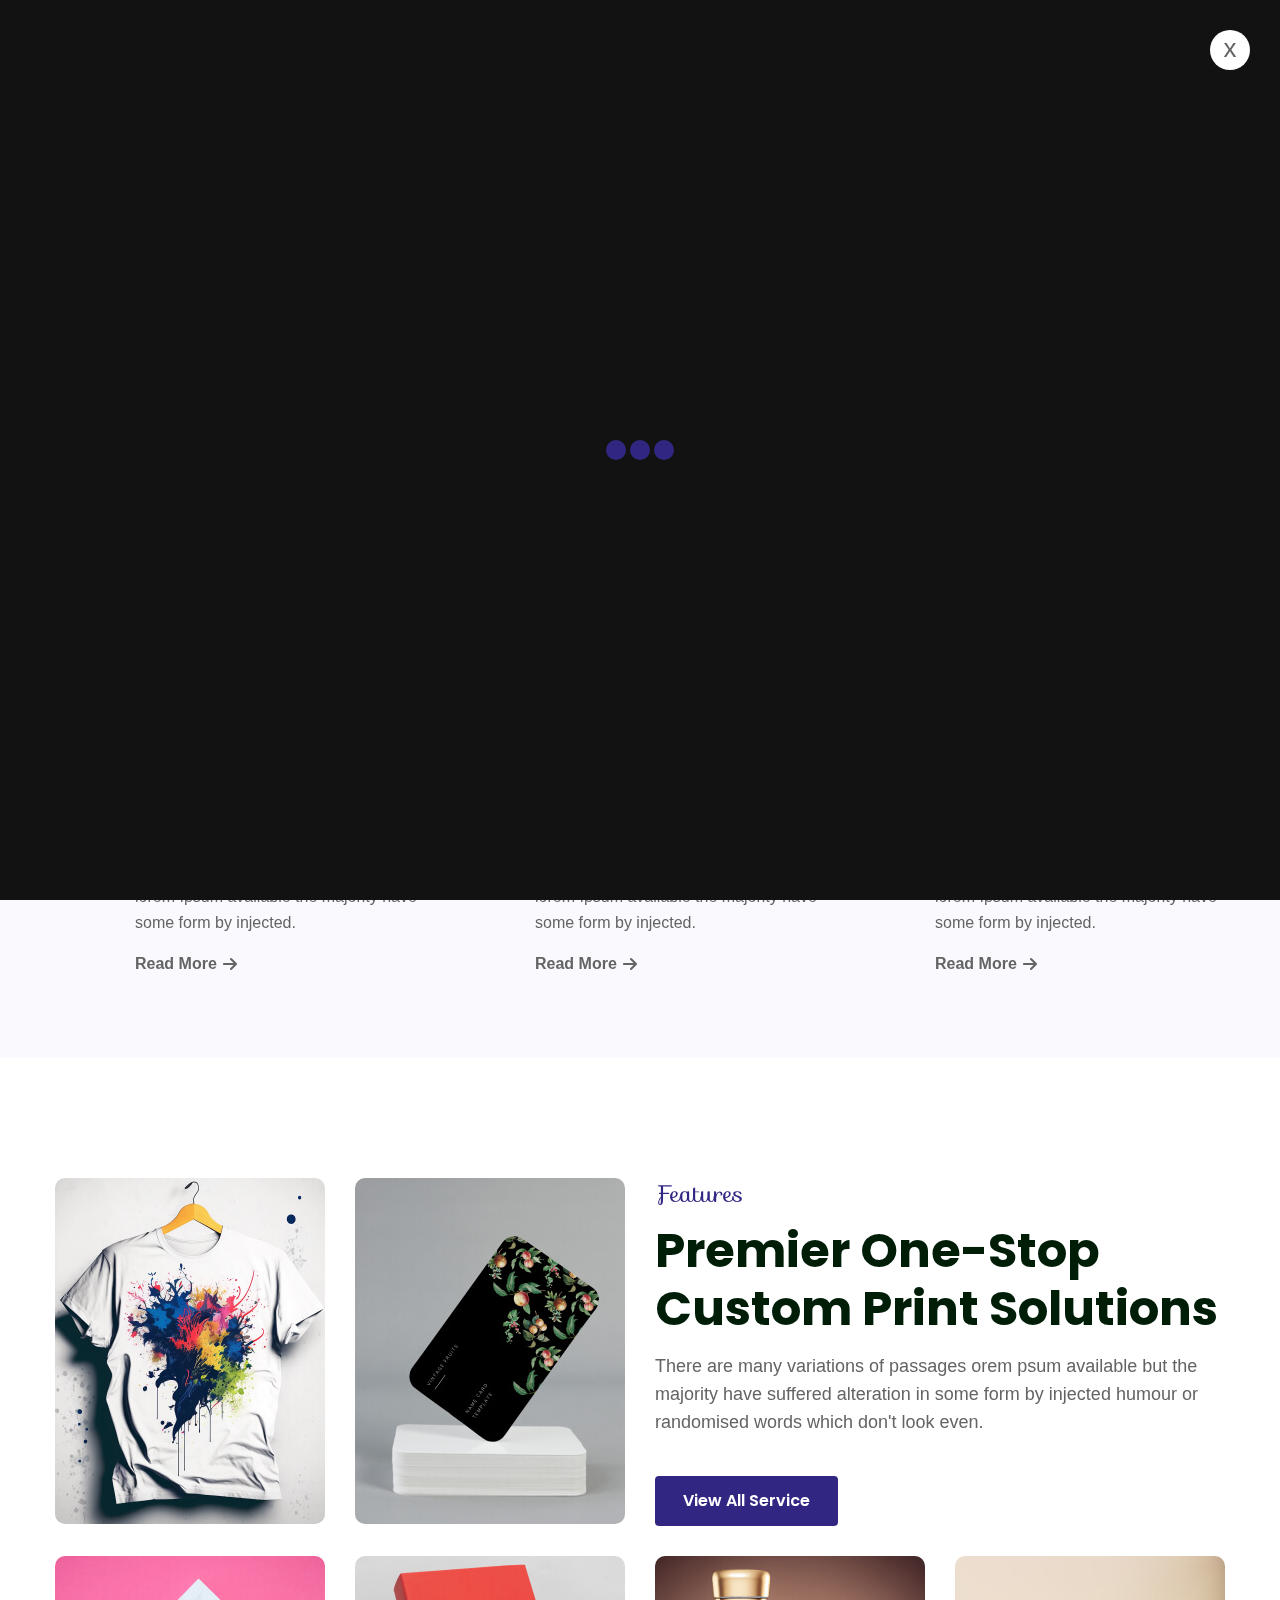
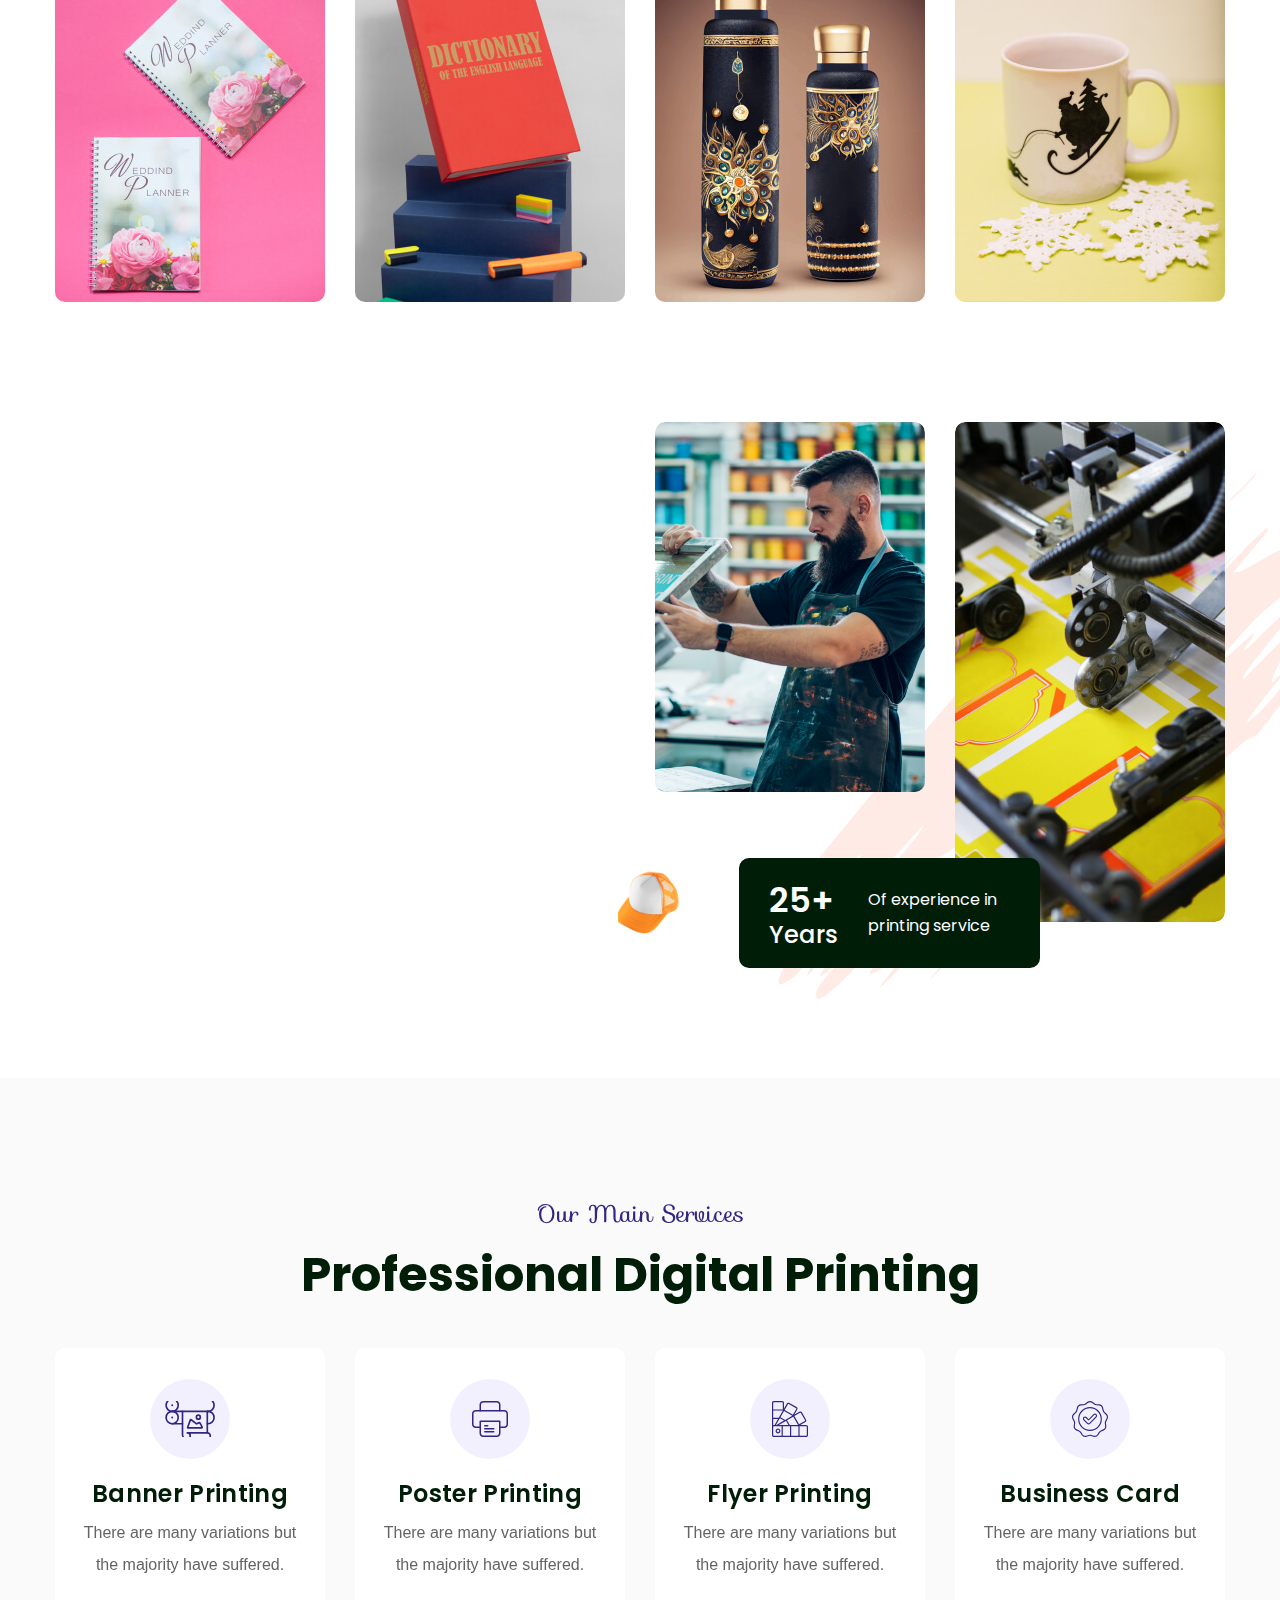
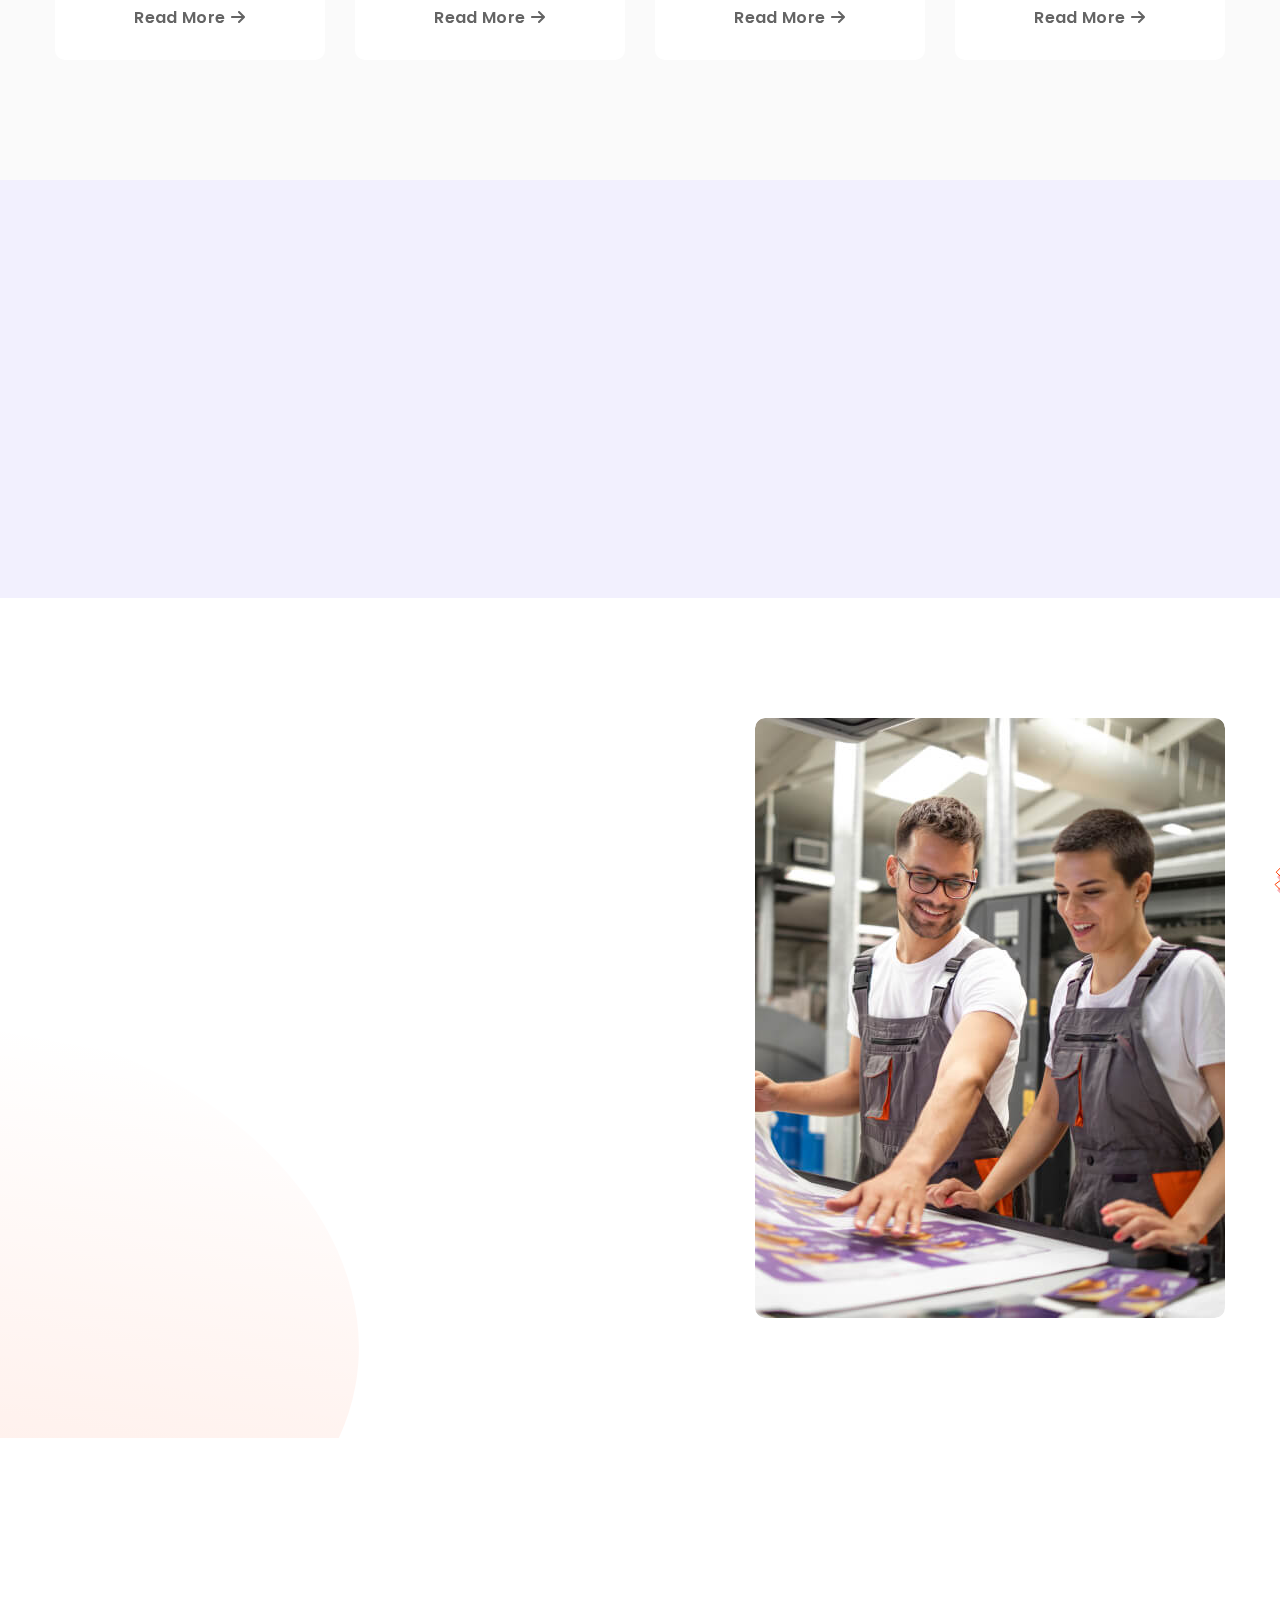
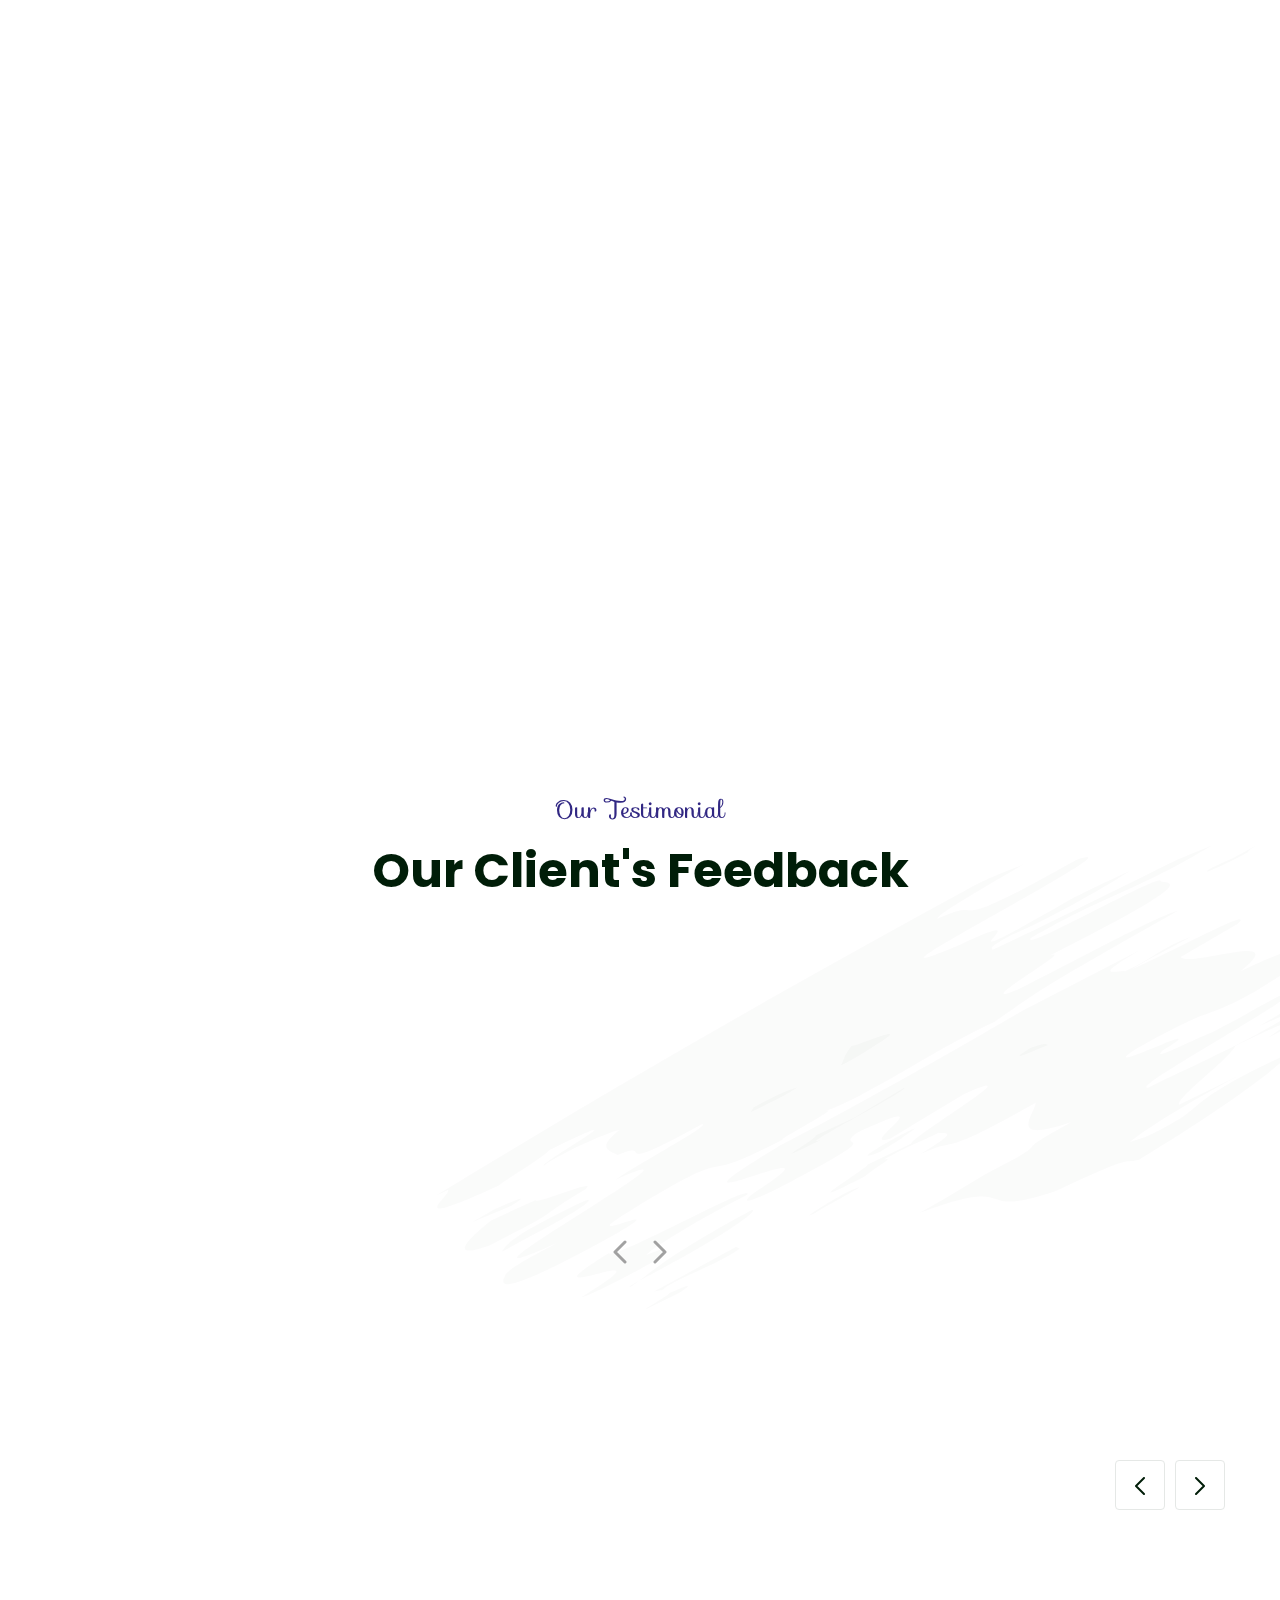
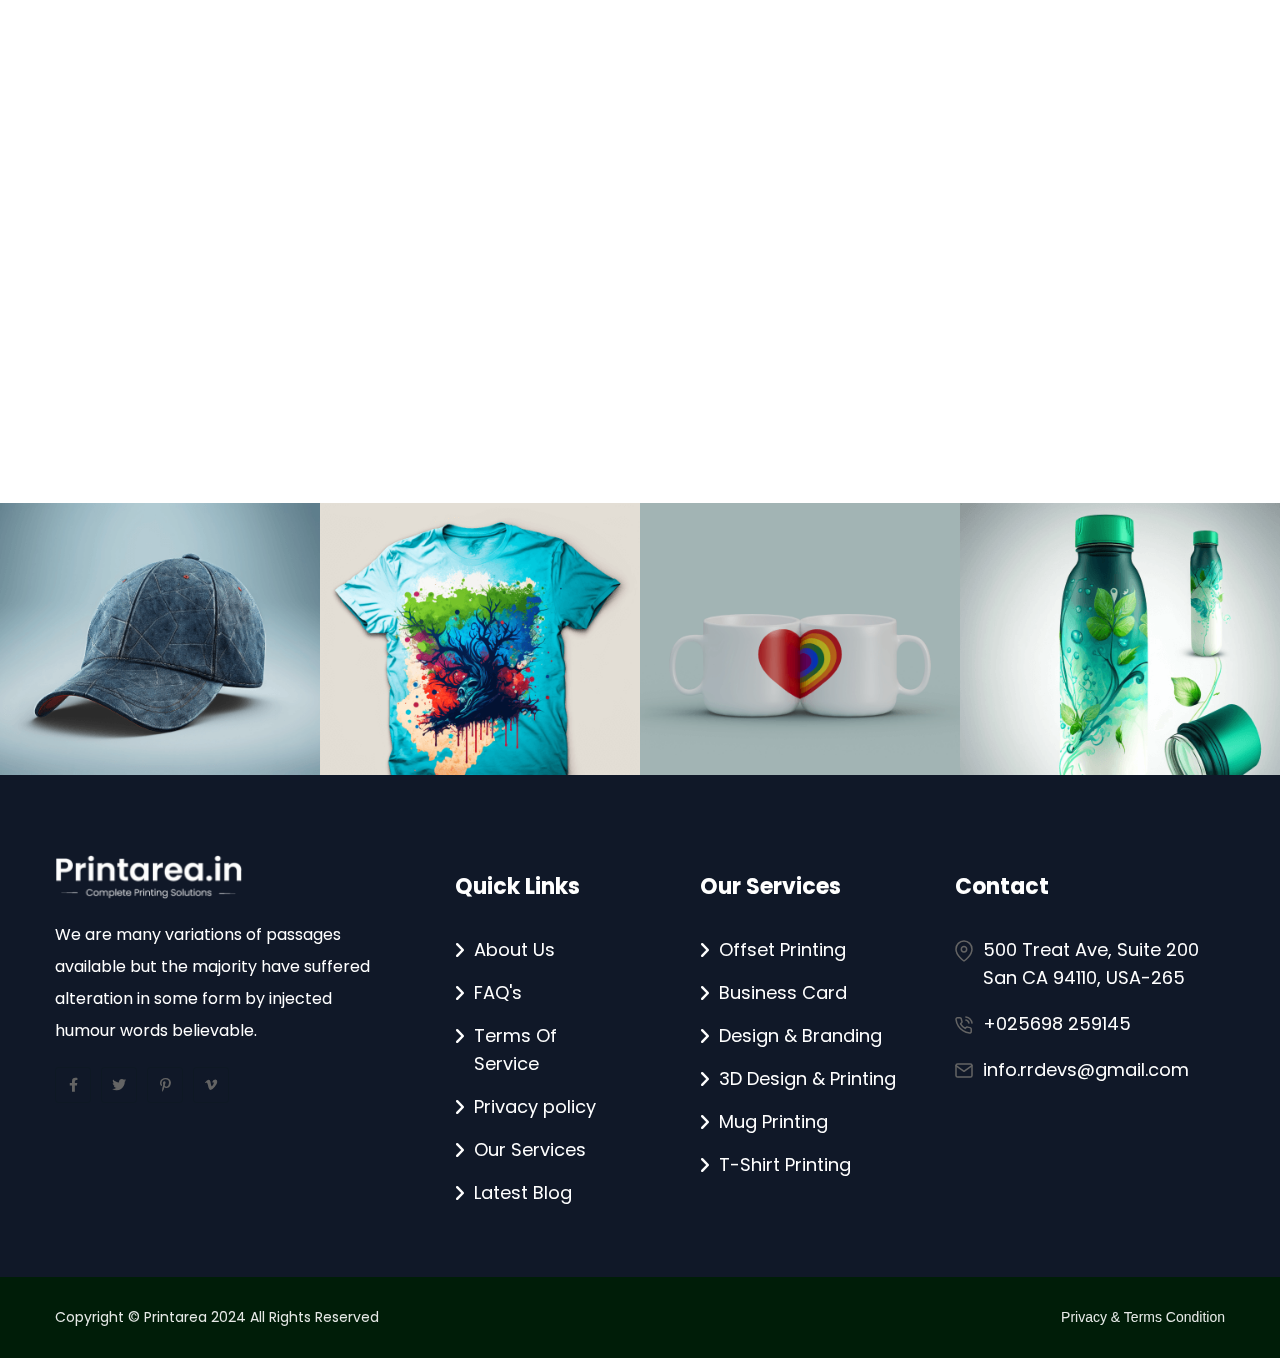
==== index.html @ 968073f1 "febbfe" ====
<!doctype html>
<html class="no-js" lang="zxx">


<!-- Mirrored from html.rrdevs.net/printfix/index.html by HTTrack Website Copier/3.x [XR&CO'2014], Wed, 19 Jun 2024 16:51:49 GMT -->
<head>
    <meta charset="utf-8">
    <meta http-equiv="x-ua-compatible" content="ie=edge">
    <title>Printarea - Printing Services </title>
    <meta name="description" content="Printarea">
    <meta name="author" content="soukhinkhan">
    <meta name="viewport" content="width=device-width, initial-scale=1">
    <!-- Place favicon.ico in the root directory -->
    <link rel="shortcut icon" type="image/x-icon" href="assets/imgs/logo/favicon.svg">
    <link rel="preconnect" href="https://fonts.googleapis.com/">
    <link rel="preconnect" href="https://fonts.gstatic.com/" crossorigin>
    <link href="https://fonts.googleapis.com/css2?family=Sofia&amp;display=swap" rel="stylesheet">
    <!-- CSS here -->
    <link rel="stylesheet" href="assets/css/vendor/bootstrap.min.css">
    <link rel="stylesheet" href="assets/css/vendor/animate.min.css">
     <link rel="stylesheet" href="assets/css/plugins/swiper.min.css">
    <link rel="stylesheet" href="assets/css/vendor/magnific-popup.css">
    <link rel="stylesheet" href="assets/css/vendor/fontawesome-pro.css"> 
    <link rel="stylesheet" href="assets/css/vendor/spacing.css">
    <link rel="stylesheet" href="assets/css/vendor/custom-font.css">
    <link rel="stylesheet" href="assets/css/main.css">
</head>

<body>

<!--[if lte IE 9]>
<p class="browserupgrade">You are using an <strong>outdated</strong> browser. Please <a href="https://browsehappy.com/">upgrade your browser</a> to improve your experience and security.</p>
<![endif]-->

<!-- preloader start -->
<div id="preloader">
    <div class="preloader-close">x</div>
    <div class="sk-three-bounce">
        <div class="sk-child sk-bounce1"></div>
        <div class="sk-child sk-bounce2"></div>
        <div class="sk-child sk-bounce3"></div>
    </div>
</div>
<!-- preloader start -->

<!-- Backtotop start -->
<div class="backtotop-wrap cursor-pointer">
    <svg class="backtotop-circle svg-content" width="100%" height="100%" viewBox="-1 -1 102 102">
        <path d="M50,1 a49,49 0 0,1 0,98 a49,49 0 0,1 0,-98" />
    </svg>
</div>
<!-- Backtotop end -->

<!-- Offcanvas area start -->
<div class="fix">
    <div class="offcanvas__area">
        <div class="offcanvas__wrapper">
            <div class="offcanvas__content">
                <div class="offcanvas__top d-flex justify-content-between align-items-center">
                    <div class="offcanvas__logo">
                        <a href="index.html">
                            <img src="assets/imgs/brands/whitelogo.png" alt="logo not found">
                        </a>
                    </div>
                    <div class="offcanvas__close">
                        <button class="offcanvas-close-icon animation--flip">
                                <span class="offcanvas-m-lines">
                              <span class="offcanvas-m-line line--1"></span><span class="offcanvas-m-line line--2"></span><span class="offcanvas-m-line line--3"></span>
                                </span>
                        </button>
                    </div>
                </div>
                <div class="mobile-menu fix"></div>
                <div class="offcanvas__social">
                    <h3 class="offcanvas__title mb-20">Subscribe & Follow</h3>
                    <ul>
                        <li><a href="https://www.facebook.com/"><i class="fab fa-facebook-f"></i></a></li>
                        <li><a href="https://twitter.com/"><i class="fab fa-twitter"></i></a></li>
                        <li><a href="https://youtube.com/"><i class="fab fa-youtube"></i></a></li>
                        <li><a href="https://linkedin.com/"><i class="fab fa-linkedin"></i></a></li>
                    </ul>
                </div>
                <div class="offcanvas__btn d-sm-none">
                    <div class="header__btn-wrap">
                        <a class="rr-btn btn-hover-white" href="shop.html">Purchase Now<span><i class="fa-regular fa-angle-right"></i></span></a>
                    </div>
                </div>
            </div>
        </div>
    </div>
</div>
<div class="offcanvas__overlay"></div>
<div class="offcanvas__overlay-white"></div>
<!-- Offcanvas area start -->

<!-- Header area start -->
<header>
    <div id="header-sticky" class="header__area header-1">
        <div class="container">
            <div class="mega__menu-wrapper p-relative">
                <div class="header__main">
                    <div class="header__left">
                        <div class="header__logo">
                            <a href="index.html">
                                <div class="logo">
                                    <img src="assets/imgs/brands/main-logo-pr.png" alt="logo not found">
                                </div>
                            </a>
                        </div>
                    </div>
                    <div class="header__middle">
                        <div class="mean__menu-wrapper d-none d-lg-block">
                            <div class="main-menu">
                                <nav id="mobile-menu">
                                    <ul>
                                        <li class=" has-mega-menu active">
                                            <a href="index.html">Home</a>
                                           
                                        </li>
                                        <li>
                                            <a href="about-us.html">About Us</a>
                                        </li>
                                        <li class="">
                                            <a href="service.html">Our Services</a>
                                           
                                        </li>
                                       
                                       
                                        <li>
                                            <a href="contact.html">Contact</a>
                                        </li>
                                    </ul>
                                </nav>
                            </div>
                        </div>
                    </div>
                    <div class="header__right">
                        <div class="header__action d-flex align-items-center">
                            <div class="header__btn-wrap d-none d-sm-inline-flex">
                                <a href="shop.html" class="rr-btn">Make An Order</a>
                            </div>
                            <div class="header__hamburger ml-20 d-lg-none">
                                <div class="sidebar__toggle">
                                    <button class="bar-icon">
                                        <span></span>
                                        <span></span>
                                        <span></span>
                                    </button>
                                </div>
                            </div>
                        </div>
                    </div>
                </div>
            </div>
        </div>
    </div>
</header>

<div id="popup-search-box">
    <div class="box-inner-wrap d-flex align-items-center">
        <form id="form" action="#" method="get" role="search">
            <input id="popup-search" type="text" name="s" placeholder="Type keywords here...">
        </form>
        <div class="search-close"><i class="fa-sharp fa-regular fa-xmark"></i></div>
    </div>
</div>
<!-- Header area end -->

<!-- Body main wrapper start -->
<main>

    <!-- Banner area start -->
    <section class="banner-home overflow-hidden banner-home-bg p-relative">
        <div class="banner-home__middel-shape"></div>
        <div class="container p-relative z-index-1">
            <div class="banner-all-shape-wrapper">
                <div class="banner-home__small-red">
                    <img data-parallax='{"y": -160, "smoothness": 15}' src="assets/imgs/banner-1/small-red.svg" alt="img not found">
                </div>
                <div class="banner-home__small-parpale">
                    <img data-parallax='{"x": -160, "smoothness": 15}' src="assets/imgs/banner-1/small-parpale.svg" alt="img not found">
                </div>
                <div class="banner-home__small-blue">
                    <img data-parallax='{"x": -160, "smoothness": 15}' src="assets/imgs/banner-1/small-blue.svg" alt="img not found">
                </div>
                <div class="banner-home__blue-dot-shape">
                    <img data-parallax='{"x": -160, "smoothness": 15}' src="assets/imgs/banner-1/blue-dot.svg" alt="img not found">
                </div>
                <div class="banner-home__red-shape">
                    <img data-parallax='{"x": -160, "smoothness": 15}' src="assets/imgs/banner-1/red-dot.svg" alt="img not found">
                </div>
                <div  class="banner-home__card1-shape">
                    <img data-parallax='{"y": -160, "smoothness": 15}' src="assets/imgs/banner-1/banner-top-1-cart.png" alt="img not found">
                </div>
                <div class="banner-home__card2-shape">
                    <img data-parallax='{"x": -160, "smoothness": 15}' src="assets/imgs/banner-1/banner-bottom-2-cart.png" alt="img not found">
                </div>
                <div class="banner-home__cup-shape">
                    <img class="zooming" src="assets/imgs/banner-1/cup.png" alt="img not found">
                </div>
                <div class="banner-home__blue-shape d-none d-md-block">
                    <img data-parallax='{"y": -160, "smoothness": 15}' src="assets/imgs/banner-1/blue-shape.svg" alt="img not found">
                </div>
                <div class="banner-home__parpale-shape d-none d-md-block">
                    <img data-parallax='{"y": -160, "smoothness": 15}' src="assets/imgs/banner-1/parpale-shape.svg" alt="img not found">
                </div>
                <div class="banner-home__banner-shape-1">
                    <img class="upDown-top" src="assets/imgs/banner-1/banner-shape-1.svg" alt="img not found">
                </div>
                <div class="banner-home__banner-shape-2">
                    <img class="upDown-bottom" src="assets/imgs/banner-1/banner-shape-2.svg" alt="img not found">
                </div>
                <div class="banner-home__banner-right-shape d-none d-md-block">
                    <img class="" src="assets/imgs/banner-1/big-right-shape.png" alt="img not found">
                </div>
            </div>
            <div class="row align-items-center">
                <div class="col-md-7">
                    <div class="banner-home__content p-relative">
                        <h6 class="sub-title mb-20 mb-sm-10 mb-xs-5 wow fadeInLeft animated" data-wow-delay="1s">Welcome To Printarea</h6>
                        <h1 class="title mb-15 mb-xs-10 wow fadeInLeft animated" data-wow-delay="1.2s">Product Design & Printing</h1>
                        <div class="description mb-20 mb-sm-15 mb-xs-10 wow fadeInLeft animated" data-wow-delay="1.4s">
                            <p>There are many variations of passages orem psum available but the majority have suffered alteration in some form by injected humour or randomised words which don't look even.</p>
                        </div>
                        <div class="banner-home__btn__wrapper d-flex flex-wrap mt-40 mt-md-35 mt-sm-30 mt-xs-25">
                            <a href="service.html" class="rr-btn wow fadeInLeft animated" data-wow-delay="1.5s">Our Service</a>
                            <a href="about-us.html" class="rr-btn btn-transparent wow fadeInLeft animated" data-wow-delay="1.6s">Discover More</a>
                        </div>
                    </div>
                </div>
                <div class="col-md-5">
                    <div class="banner-home__media text-sm-center text-xs-center mt-sm-40">
                        <img class="img-fluid" src="assets/imgs/banner-1/revew/big-buttol-img.png" alt="img not found">
                    </div>
                </div>
            </div>
        </div> 
    </section>
    <!-- Banner area end -->
    
    <!-- feature area start -->
    <section class="latest-feature__area pt-80 pb-50 latest-feature-bg">
        <div class="container">
            <div class="row">
                <div class="col-xl-4 col-lg-4 col-md-6 ">
                    <div class="latest-feature__item mb-30 d-flex wow fadeInLeft animated" data-wow-delay=".8s">
                        <div class="latest-feature__item-icon">
                            <img src="assets/imgs/feature/feature-img1.svg" alt="img not fount">
                        </div>
                        <div class="latest-feature__item-content">
                            <h4>Printing Services</h4>
                            <p>There are many variations of passages lorem Ipsum available the majority have some form by injected.</p>
                            <a href="service-details.html">Read More <i class="fa-solid fa-arrow-right"></i></a>
                        </div>
                    </div>
                </div>
                <div class="col-xl-4 col-lg-4 col-md-6 ">
                    <div class="latest-feature__item mb-30 d-flex wow fadeInLeft animated" data-wow-delay="1.2s">
                        <div class="latest-feature__item-icon">
                            <img src="assets/imgs/feature/feature-img2.svg" alt="img not fount">
                        </div>
                        <div class="latest-feature__item-content">
                            <h4>Custom Desgining</h4>
                            <p>There are many variations of passages lorem Ipsum available the majority have some form by injected.</p>
                            <a href="service-details.html">Read More <i class="fa-solid fa-arrow-right"></i></a>
                        </div>
                    </div>
                </div>
                <div class="col-xl-4 col-lg-4 col-md-6 ">
                    <div class="latest-feature__item mb-30 d-flex wow fadeInLeft animated" data-wow-delay="1.6s">
                        <div class="latest-feature__item-icon call-center">
                            <img src="assets/imgs/feature/feature-img3.svg" alt="img not fount">
                        </div>
                        <div class="latest-feature__item-content">
                            <h4>Best Customer Support</h4>
                            <p>There are many variations of passages lorem Ipsum available the majority have some form by injected.</p>
                            <a href="contact.html">Read More <i class="fa-solid fa-arrow-right"></i></a>
                        </div>
                    </div>
                </div>
            </div>
        </div>
    </section>
    <!-- feature area end -->


     <!-- feature area start -->
     <section class="latest-feature2__area section-space-top">
        <div class="container">
            <div class="row mb-minus-30">
                <div class="col-xl-3 col-lg-6 col-md-6">
                    <div class="latest-feature2__media mb-30 ">
                        <div class="overlay"></div>
                        <span class="number-top">1</span>
                        <div class="overlay-heading"><a href="portfolio-details.html"><h6>T-shirt Design</h6></a></div>
                        <div><img src="assets/imgs/home-2/feature-2/feature2-img1.jpg" alt="img not found"></div>
                    </div>
                </div>
                <div class="col-xl-3 col-lg-6 col-md-6">
                    <div class="latest-feature2__media mb-30">
                        <div class="overlay"></div>
                        <span class="number-top">2</span>
                        <div class="overlay-heading"><a href="portfolio-details.html"><h6>Mobile Back Cover</h6></a></div>
                        <div><img src="assets/imgs/home-2/feature-2/feature2-img2.jpg" alt="img not found"></div>
                    </div>
                </div>
                <div class="col-xl-6 col-lg-6">
                    <div class="latest-feature2__content mb-30">
                        <h6 class="latest-feature2__content-sub-title">Features</h6>
                        <h2 class="latest-feature2__content-title">Premier One-Stop Custom Print Solutions</h2>
                        <div class="latest-feature2__content-description">
                            <p>There are many variations of passages orem psum available but the majority have suffered alteration in some form by injected humour or randomised words which don't look even.</p>
                        </div>
                        <div class="latest-feature2__content-btn">
                            <a href="service-details.html" class="rr-btn">View All Service</a>
                        </div>
                    </div>
                </div>
                <div class="col-xl-3 col-lg-6 col-md-6">
                    <div class="latest-feature2__media mb-30">
                        <div class="overlay"></div>
                        <span class="number-top">3</span>
                        <div class="overlay-heading"><a href="portfolio-details.html"><h6>Photo Album Covers Design</h6></a></div>
                        <div><img src="assets/imgs/home-2/feature-2/feature2-bottom-img1.jpg" alt="img not found"></div>
                    </div>
                </div>
                <div class="col-xl-3 col-lg-4 col-md-6">
                    <div class="latest-feature2__media mb-30">
                        <div class="overlay"></div>
                        <span class="number-top">4</span>
                        <div class="overlay-heading"><a href="portfolio-details.html"><h6>Book Design</h6></a></div>
                        <div><img src="assets/imgs/home-2/feature-2/feature2-bottom-img2.jpg" alt="img not found"></div>
                    </div>
                </div>
                <div class="col-xl-3 col-lg-4 col-md-6">
                    <div class="latest-feature2__media mb-30">
                        <div class="overlay"></div>
                        <span class="number-top">5</span>
                        <div class="overlay-heading"><a href="portfolio-details.html"><h6>Bottle Design</h6></a></div>
                        <div><img src="assets/imgs/home-2/feature-2/feature2-bottom-img3.jpg" alt="img not found"></div>
                    </div>
                </div>
                <div class="col-xl-3 col-lg-4 col-md-6">
                    <div class="latest-feature2__media mb-30">
                        <div class="overlay"></div>
                        <span class="number-top">6</span>
                        <div class="overlay-heading"><a href="portfolio-details.html"><h6>Cup Desgin</h6></a></div>
                        <div><img src="assets/imgs/home-2/feature-2/feature2-bottom-img4.jpg" alt="img not found"></div>
                    </div>
                </div>
            </div>
        </div>
    </section>
    <!-- feature area end -->


    <!--latest Choose Us start-->
    <section class="latest-Choose-us__area section-space overflow-hidden latest-Choose-bg">
        <div class="container p-relative z-index-1">
            <div class="latest-Choose-us__all-shape">
                <div class="latest-Choose-us__bg-shape">
                    <img class="upDown-bottom img-fluid" src="assets/imgs/choose-us/bg-shape.svg" alt="img not found">
                </div>
                <div class="latest-Choose-us__bag-shape">
                    <img class="zooming img-fluid" src="assets/imgs/choose-us/bag-shape.png" alt="img not found">
                </div>
                <div class="latest-Choose-us__cap-shape">
                    <img class="upDown-top img-fluid" src="assets/imgs/choose-us/cap-shape.png" alt="img not found">
                </div>
            </div>
            <div class="latest-Choose-us__media-experience-box d-flex" data-parallax='{"y": -160, "smoothness": 15}'>
                <div class="title">
                    <h3><span class="count">25</span>+</h3>
                    <h4>Years</h4>
                </div>
                <div class="description">
                    <p>Of experience in printing service</p>
                </div>
            </div>
            <div class="row">
                <div class="col-xl-6 col-lg-6 col-md-7">
                    <div class="latest-Choose-us__content mb-40">
                        <h6 class="subtitle wow fadeInLeft animated" data-wow-delay=".6s">Why Choose Us</h6>
                        <h2 class="title wow fadeInLeft animated" data-wow-delay=".8s">Why People Choose Our PrintArea?</h2>
                        <p class="wow fadeInLeft animated" data-wow-delay="1s">There are many variations of passages orem psum available but the majority have suffered alteration in some form by injected humour or randomised words which don't look even.</p>

                        <div class="latest-Choose-us__content-text d-flex">
                            <div class="latest-Choose-us__content-text-box wow fadeInLeft animated" data-wow-delay="1.2s">
                                <ul>
                                    <li><i class="fa-solid fa-circle-check"></i>Printed in full-color</li>
                                    <li><i class="fa-solid fa-circle-check"></i>Variety of paper sizes</li>
                                    <li><i class="fa-solid fa-circle-check"></i>Double-sided</li>
                                    <li><i class="fa-solid fa-circle-check"></i>Optional finishing</li>
                                    <li><i class="fa-solid fa-circle-check"></i>Professional Designs</li>
                                    <li><i class="fa-solid fa-circle-check"></i>Quality Assurance By Expertise</li>
                                </ul>
                                
                            </div>
                        </div>
                        <div class="latest-Choose-us__content-btn wow fadeInLeft animated" data-wow-delay="1.4s">
                            <a href="about-us.html" class="rr-btn">Read More</a>
                        </div>
                    </div>
                </div>
                <div class="col-xl-6 col-lg-6 col-md-5">
                    <div class="latest-Choose-us__media d-flex flex-row">
                        <div class="latest-Choose-us__media-img1">
                            <img class="img-fluid" src="assets/imgs/choose-us/chooes-us-img1.jpg" alt="image not found">
                        </div>
                        <div class="latest-Choose-us__media-img2">
                            <img src="assets/imgs/choose-us/chooes-us-img2.jpg" alt="image not found" class="img-fluid">
                        </div>
                    </div>
                </div>
            </div>
        </div>
    </section>
    <!--latest Choose Us end-->
    
   
 <!-- latest-service2__area start -->
 <section class="latest-service2__area latest-service-bg section-space">
    <div class="container">
        <div class="row">
            <div class="col-12">
                <div class="latest-service2__title-wrapper text-center mb-40">
                    <h6 class="latest-service2__title-wrapper-subtitle">Our Main Services</h6>
                    <h2 class="latest-service2__title-wrapper-title">Professional Digital Printing</h2>
                </div>
            </div>
        </div>
        <div class="row mb-minus-30">
            <div class="col-xl-3 col-lg-4 col-md-6 col-sm-6">
                <div class="latest-service2__item text-center mb-30">
                    <div class="latest-service2__item-icon mt-30">
                        <img src="assets/imgs/service/service4.svg" style="width:50px;" alt="img not found">
                    </div>
                    <div class="latest-service2__item-text">
                        <a href="service-details.html"><h4>Banner Printing</h4></a>
                        <p>There are many variations but the majority have suffered.</p>
                        <a href="service-details.html" class="readmore d-flex align-items-center justify-content-center">Read More <i class="fa-solid fa-arrow-right"></i></a>
                    </div>
                </div>
            </div>
            <div class="col-xl-3 col-lg-4 col-md-6 col-sm-6">
                <div class="latest-service2__item text-center mb-30">
                    <div class="latest-service2__item-icon-img mt-30">
                        <img src="assets/imgs/feature/feature-img1.svg" alt="img not found">
                    </div>
                    <div class="latest-service2__item-text">
                        <a href="service-details.html"><h4>Poster Printing</h4></a>
                        <p>There are many variations but the majority have suffered.</p>
                        <a href="service-details.html" class="readmore d-flex align-items-center justify-content-center">Read More <i class="fa-solid fa-arrow-right"></i></a>
                    </div>
                </div>
            </div>
            <div class="col-xl-3 col-lg-4 col-md-6 col-sm-6">
                <div class="latest-service2__item text-center mb-30">
                    <div class="latest-service2__item-icon-img mt-30">
                        <img src="assets/imgs/service/service2.svg" alt="img not found">
                    </div>
                    <div class="latest-service2__item-text">
                        <a href="service-details.html"><h4>Flyer Printing</h4></a>
                        <p>There are many variations but the majority have suffered.</p>
                        <a href="service-details.html" class="readmore d-flex align-items-center justify-content-center">Read More <i class="fa-solid fa-arrow-right"></i></a>
                    </div>
                </div>
            </div>
            <div class="col-xl-3 col-lg-4 col-md-6 col-sm-6">
                <div class="latest-service2__item text-center mb-30">
                    <div class="latest-service2__item-icon-img mt-30">
                        <img src="assets/imgs/service/service5.svg" alt="img not found">
                    </div>
                    <div class="latest-service2__item-text">
                        <a href="service-details.html"><h4>Business Card</h4></a>
                        <p>There are many variations but the majority have suffered.</p>
                        <a href="service-details.html" class="readmore d-flex align-items-center justify-content-center">Read More <i class="fa-solid fa-arrow-right"></i></a>
                    </div>
                </div>
            </div>
        </div>
    </div>
</section>
<!-- latest-service2__area end -->

    <!-- latest-counter area end -->
    <section class="latest-counter__area pt-75 pb-75 pt-xs-30 pb-xs-60   latest-counter-bg">
        <div class="container">
            <div class="row">
                <div class="col-xl-3 col-lg-3 col-md-6 col-sm-6">
                   <div class="latest-counter__counter-box wow fadeInLeft animated" data-wow-delay="1s">
                        <div class="latest-counter__content text-center">
                            <div class="latest-counter__content__counter-img mt-40">
                                <img src="assets/imgs/counter/home1-counter-up-1.svg" alt="img not found">
                            </div>
                            <h5><span class="count">270</span>+</h5>
                            <span>Happy Customers</span>
                        </div>
                   </div>
                </div>
                <div class="col-xl-3 col-lg-3 col-md-6 col-sm-6">
                    <div class="latest-counter__content text-center wow fadeInLeft animated" data-wow-delay="1.2s">
                        <div class="latest-counter__content__counter-img">
                            <img src="assets/imgs/counter/home1-counter-up-2.svg" alt="img not found">
                        </div>
                        <h5><span class="count">1320</span>+</h5>
                        <span>Project Complate</span>
                    </div>
                </div>
                <div class="col-xl-3 col-lg-3 col-md-6 col-sm-6">
                    <div class="latest-counter__content text-center wow fadeInLeft animated" data-wow-delay="1.4s">
                        <div class="latest-counter__content__counter-img man-icon">
                            <img src="assets/imgs/counter/home1-counter-up-3.svg" alt="img not found">
                        </div>
                        <h5><span class="count">180</span>+</h5>
                        <span>Experts Team</span>
                    </div>
                </div>
                <div class="col-xl-3 col-lg-3 col-md-6 col-sm-6">
                    <div class="latest-counter__content text-center wow fadeInLeft animated" data-wow-delay="1.6s">
                        <div class="latest-counter__content__counter-img ellipse-icon">
                            <img src="assets/imgs/counter/home1-counter-up-4.svg" alt="img not found">
                        </div>
                        <h5><span class="count">15</span>+</h5>
                        <span>Years Of Experience</span>
                    </div>
                </div>
            </div>
        </div>
    </section>
    <!-- latest-counter area start -->

    <!-- Faq area start -->
    <section class="question__area overflow-hidden section-space question-bg">
        <div id="primary" class="shape-wrapper">
            <div class="container p-relative">
                <div class="question__all-shape">
                    <div class="bg-shape">
                        <img class="upDown" src="assets/imgs/faq/faq-bg-shape.svg" alt="img not found">
                    </div>
                    <div class="bulet-shape">
                        <img class="upDown-top" src="assets/imgs/faq/faq-bulet_shape.svg" alt="img not found">
                    </div>
                    <div class="close-shape">
                        <img class="zooming" src="assets/imgs/faq/cross.svg" alt="img not found">
                    </div>
                </div>
                <div class="row align-items-center">
                    <div class="col-xl-7 col-lg-6 col-md-6">
                        <div class="content-area">
                            <div class="faq">
                                <div id="faq" class="accordion">
                                    <h6 class="subtitle wow fadeInLeft animated" data-wow-delay=".6s">Have Any Question</h6>
                                    <h2 class="title mb-40 wow fadeInLeft animated" data-wow-delay=".8s">Frequently Ask Question</h2>
                                    <div class="card wow fadeInLeft animated" data-wow-delay="1s">
                                        <div class="card-header">
                                            <button class="card-link" data-bs-toggle="collapse" data-bs-target="#faq-1">
                                                Appropriate For Your Specific Business
                                            </button>
                                        </div>
                                        <div id="faq-1" class="collapse" data-bs-parent="#faq">
                                            <div class="card-body">
                                                <p>The other hand we denounce with righteou indg ation and dislike men who are so beguiled and demorali ed by the of pleasure of the moment. Dislike men who are so beguiled demoraliz worlds.</p>
                                            </div>
                                        </div>
                                    </div>
                                    <div class="card wow fadeInLeft animated" data-wow-delay="1.2s">
                                        <div class="card-header">
                                            <button class="card-link" data-bs-toggle="collapse" data-bs-target="#faq-2">
                                                Design & Development Troubleshooting
                                            </button>
                                        </div>
                                        <div id="faq-2" class="collapse" data-bs-parent="#faq">
                                            <div class="card-body">
                                                <p>The other hand we denounce with righteou indg ation and dislike men who are so beguiled and demorali ed by the of pleasure of the moment. Dislike men who are so beguiled demoraliz worlds.</p>
                                            </div>
                                        </div>
                                    </div>
                                    <div class="card wow fadeInLeft animated" data-wow-delay="1.4s">
                                        <div class="card-header">
                                            <button class="card-link" data-bs-toggle="collapse" data-bs-target="#faq-3">
                                                Online Support & Action
                                            </button>
                                        </div>
                                        <div id="faq-3" class="collapse" data-bs-parent="#faq">
                                            <div class="card-body">
                                                <p>The other hand we denounce with righteou indg ation and dislike men who are so beguiled and demorali ed by the of pleasure of the moment. Dislike men who are so beguiled demoraliz worlds.</p>
                                            </div>
                                        </div>
                                    </div>
                                </div>
                            </div>
                        </div>
                    </div>
                    <div class="col-xl-5 col-lg-6 col-md-6">
                        <div class="media">
                            <img data-parallax='{"scale": 1.3, "smoothness": 15}' src="assets/imgs/faq/faq.jpg" alt="img not found">
                        </div>
                    </div>
                </div>
            </div>
        </div>
    </section>
    <!-- Faq area end -->

    

    <!-- latest-project area start -->
    <section class="project-area pt-120 overflow-hidden latest-project-bg">
        <div class="container-fluid">
            <div class="row">
                <div class="col-xl-12">
                    <div class="project__title text-center">
                        <h6 class="subtitle wow fadeInLeft animated" data-wow-delay=".6s">Our Case Study</h6>
                        <h2 class="title wow fadeInLeft animated" data-wow-delay=".8s">Create Stunning Print For Your Business</h2>
                    </div>
                </div>
            </div>
           <div class="project-row-custom">
              <div class="col-custom p-relative item1 wow fadeInLeft animated" data-wow-delay=".6s">
                 <div class="project-item p-relative " >
                    <div class="project-thumb">
                       <img src="assets/imgs/projact/projact-img1.jpg" alt="img">
                       <h3 class="project-title"><a href="portfolio-details.html">Custom Book Design</a></h3>
                    </div>
                 </div>
              </div>
              <div class="col-custom p-relative wow fadeInLeft animated" data-wow-delay=".8s">
                 <div class="project-item p-relative item2 " >
                    <div class="project-thumb">
                        <img src="assets/imgs/projact/projact-img2.jpg" alt="img">
                        <h3 class="project-title"><a href="portfolio-details.html">T-shirt Design</a></h3>
                    </div>
                 </div>
              </div>
              <div class="col-custom p-relative active wow fadeInLeft animated" data-wow-delay="1s">
                 <div class="project-item p-relative item3 " >
                    <div class="project-thumb">
                        <img src="assets/imgs/projact/projact-img3.jpg" alt="img">
                        <h3 class="project-title"><a href="portfolio-details.html">Product Design</a></h3>
                    </div>
                 </div>
              </div>
              <div class="col-custom p-relative wow fadeInLeft animated" data-wow-delay="1.2s">
                 <div class="project-item p-relative item4">
                    <div class="project-thumb">
                        <img src="assets/imgs/projact/projact-img4.jpg" alt="img">
                        <h3 class="project-title"><a href="portfolio-details.html">Packing Design</a></h3>
                    </div>
                 </div>
              </div>
              <div class="col-custom p-relative wow fadeInLeft animated" data-wow-delay="1.2s">
                 <div class="project-item p-relative item5">
                    <div class="project-thumb">
                        <img src="assets/imgs/projact/projact-img5.jpg" alt="img">
                        <h3 class="project-title"><a href="portfolio-details.html">Cups Design</a></h3>
                    </div>
                 </div>
              </div>
           </div>
        </div>
     </section>
    <!-- latest-project area end -->

 <!--testimonial-area start -->
 <section class="testimonial-3__area feedback-2 position-relative overflow-hidden section-space">
    <div class="container">
        <div class="testimonial-3__shape-wrapper">
            <div class="testimonial-3__shape-wrapper-bg-shape">
                <img class="upDown" src="assets/imgs/testimonial-3/testmonial-3-bg-shape.svg" alt="img not found">
            </div>
        </div>
        <div class="row">
            <div class="col-12">
                <div class="testimonial-3__title-wrapper text-center mb-50">
                    <h6 class="testimonial-3__title-wrapper-subtitle">Our Testimonial</h6>
                    <h2 class="testimonial-3__title-wrapper-title">Our Client's Feedback</h2>
                </div>
            </div>
        </div>
        <div class="row">
            <div class="col-12">
                <div class="testimonial-3__wrapper feedback-2__wrapper">
                    <div class="swiper testimonial-3__wrapper-active-2 feedback__active-2  wow fadeIn animated" data-wow-delay=".9s">
                        <div class="swiper-wrapper">
                            <div class="swiper-slide">
                                <div class="testimonial-3__wrapper-item-2 feedback__item-2">
                                    <div class="testimonial-3__wrapper-item-2-content feedback__item-2-content d-flex mb-sm-35 mb-xs-30">
                                        <div class="testimonial-3__wrapper-item-2-content-right-img">
                                            <img src="assets/imgs/testimonial-3/textimonial-3-first-slider-img.png" alt="img not found">
                                        </div>

                                        <div class="content-thumb-social">
                                            <div class="testimonial-3__wrapper-item-2-content-social mb-10">
                                                <svg width="24" height="22" viewBox="0 0 24 22" fill="none" xmlns="http://www.w3.org/2000/svg">
                                                    <path d="M12 0L14.6942 8.2918H23.4127L16.3593 13.4164L19.0534 21.7082L12 16.5836L4.94658 21.7082L7.64074 13.4164L0.587322 8.2918H9.30583L12 0Z" fill="#FFB016"/>
                                                </svg>                                                    
                                                <svg width="24" height="22" viewBox="0 0 24 22" fill="none" xmlns="http://www.w3.org/2000/svg">
                                                    <path d="M12 0L14.6942 8.2918H23.4127L16.3593 13.4164L19.0534 21.7082L12 16.5836L4.94658 21.7082L7.64074 13.4164L0.587322 8.2918H9.30583L12 0Z" fill="#FFB016"/>
                                                </svg>                                                    
                                                <svg width="24" height="22" viewBox="0 0 24 22" fill="none" xmlns="http://www.w3.org/2000/svg">
                                                    <path d="M12 0L14.6942 8.2918H23.4127L16.3593 13.4164L19.0534 21.7082L12 16.5836L4.94658 21.7082L7.64074 13.4164L0.587322 8.2918H9.30583L12 0Z" fill="#FFB016"/>
                                                </svg>                                                    
                                                <svg width="24" height="22" viewBox="0 0 24 22" fill="none" xmlns="http://www.w3.org/2000/svg">
                                                    <path d="M12 0L14.6942 8.2918H23.4127L16.3593 13.4164L19.0534 21.7082L12 16.5836L4.94658 21.7082L7.64074 13.4164L0.587322 8.2918H9.30583L12 0Z" fill="#FFB016"/>
                                                </svg>                                                    
                                                <svg width="24" height="22" viewBox="0 0 24 22" fill="none" xmlns="http://www.w3.org/2000/svg">
                                                    <path d="M12 0L14.6942 8.2918H23.4127L16.3593 13.4164L19.0534 21.7082L12 16.5836L4.94658 21.7082L7.64074 13.4164L0.587322 8.2918H9.30583L12 0Z" fill="#FFB016"/>
                                                </svg>                                                    
                                            </div>
                                            <p class="testimonial-3__wrapper-item-2-content-description">Lorem Ipsum available, but the majority have suffered alteration in some form by injected humour or randomised words which don't look even slightly believable if you are going.</p>
                                            <div class="testimonial-3__wrapper-item-2-author feedback__item-2-author d-flex align-items-end justify-content-between">
                                                <div class="testimonial-3__wrapper-item-2-author feedback__item-2-info">
                                                    <h4 class="text-capitalize">Glean Philips</h4>
                                                    <span>Product Manager</span>
                                                </div>
                                            </div>
                                        </div>
                                    </div>

                                    
                                </div>
                            </div>

                            <div class="swiper-slide">
                                <div class="testimonial-3__wrapper-item-2 feedback__item-2">
                                    <div class="testimonial-3__wrapper-item-2-content feedback__item-2-content d-flex mb-sm-35 mb-xs-30">
                                        <div class="testimonial-3__wrapper-item-2-content-right-img">
                                            <img src="assets/imgs/testimonial-3/textimonial-3-first-slider-img-2.png" alt="img not found">
                                        </div>

                                        <div class="content-thumb-social">
                                            <div class="testimonial-3__wrapper-item-2-content-social mb-10">
                                                <svg width="24" height="22" viewBox="0 0 24 22" fill="none" xmlns="http://www.w3.org/2000/svg">
                                                    <path d="M12 0L14.6942 8.2918H23.4127L16.3593 13.4164L19.0534 21.7082L12 16.5836L4.94658 21.7082L7.64074 13.4164L0.587322 8.2918H9.30583L12 0Z" fill="#FFB016"/>
                                                </svg>                                                    
                                                <svg width="24" height="22" viewBox="0 0 24 22" fill="none" xmlns="http://www.w3.org/2000/svg">
                                                    <path d="M12 0L14.6942 8.2918H23.4127L16.3593 13.4164L19.0534 21.7082L12 16.5836L4.94658 21.7082L7.64074 13.4164L0.587322 8.2918H9.30583L12 0Z" fill="#FFB016"/>
                                                </svg>                                                    
                                                <svg width="24" height="22" viewBox="0 0 24 22" fill="none" xmlns="http://www.w3.org/2000/svg">
                                                    <path d="M12 0L14.6942 8.2918H23.4127L16.3593 13.4164L19.0534 21.7082L12 16.5836L4.94658 21.7082L7.64074 13.4164L0.587322 8.2918H9.30583L12 0Z" fill="#FFB016"/>
                                                </svg>                                                    
                                                <svg width="24" height="22" viewBox="0 0 24 22" fill="none" xmlns="http://www.w3.org/2000/svg">
                                                    <path d="M12 0L14.6942 8.2918H23.4127L16.3593 13.4164L19.0534 21.7082L12 16.5836L4.94658 21.7082L7.64074 13.4164L0.587322 8.2918H9.30583L12 0Z" fill="#FFB016"/>
                                                </svg>                                                    
                                                <svg width="24" height="22" viewBox="0 0 24 22" fill="none" xmlns="http://www.w3.org/2000/svg">
                                                    <path d="M12 0L14.6942 8.2918H23.4127L16.3593 13.4164L19.0534 21.7082L12 16.5836L4.94658 21.7082L7.64074 13.4164L0.587322 8.2918H9.30583L12 0Z" fill="#FFB016"/>
                                                </svg>                                                    
                                            </div>
                                            <p class="testimonial-3__wrapper-item-2-content-description">Lorem Ipsum available, but the majority have suffered alteration in some form by injected humour or randomised words which don't look even slightly believable if you are going.</p>
                                            <div class="testimonial-3__wrapper-item-2-author feedback__item-2-author d-flex align-items-end justify-content-between">
                                                <div class="testimonial-3__wrapper-item-2-author feedback__item-2-info">
                                                    <h4 class="text-capitalize">Evan Lwis</h4>
                                                    <span>Product Manager</span>
                                                </div>
                                            </div>
                                        </div>
                                    </div>

                                    
                                </div>
                            </div>
                        </div>
                    </div>

                    <div class="feedback-2__nav-pre wrapper">
                        <!-- If we need navigation buttons -->
                        <div class="feedback-2__navigation">
                            <button class="feedback-2__slider-button-prev">
                                <svg width="14" height="24" viewBox="0 0 14 24" fill="none" xmlns="http://www.w3.org/2000/svg">
                                    <path d="M12 22L2 12L12 2" stroke="#001D08" stroke-opacity="1" stroke-width="3" stroke-linecap="round" stroke-linejoin="round"/>
                                </svg>                                        
                            </button>
                            <!-- If we need pagination -->
                            <button class="feedback-2__slider-button-next">
                                <svg width="14" height="24" viewBox="0 0 14 24" fill="none" xmlns="http://www.w3.org/2000/svg">
                                    <path d="M2 22L12 12L2 2" stroke="#001D08" stroke-opacity="1" stroke-width="3" stroke-linecap="round" stroke-linejoin="round"/>
                                </svg>                                        
                            </button>
                        </div>
                    </div>
                </div>
            </div>
        </div>
    </div>
</section>
<!--testimonial-area end -->

    <!-- blog-news area start -->
    <section class="latest-blog__area pb-60 overflow-hidden latest-blog-bg">
        <div class="container">
            <div class="blog-top heading-space2">
                <div class="latest-blog__title-wrapper">
                    <h6 class="subtitle wow fadeInLeft animated" data-wow-delay=".2s">Blog Post</h6>
                    <h2 class="title wow fadeInLeft animated" data-wow-delay=".4s">Read Latest News & Blog</h2>
                </div>
                <div class="latest-blog__button-right fadeInRight animated" data-wow-delay=".3s">
                    <button class="small-btn small-btn-transparent blog__slider-button-prev">
                        <svg width="10" height="18" viewBox="0 0 10 18" fill="none" xmlns="http://www.w3.org/2000/svg">
                            <path d="M9 17L1 9L9 1" stroke="#001D08" stroke-width="2" stroke-linecap="round" stroke-linejoin="round"/>
                        </svg>
                    </button>
                    <button class="small-btn small-btn-transparent blog__slider-button-next">
                        <svg width="10" height="18" viewBox="0 0 10 18" fill="none" xmlns="http://www.w3.org/2000/svg">
                            <path d="M1 17L9 9L1 1" stroke="#001D08" stroke-width="2" stroke-linecap="round" stroke-linejoin="round"/>
                        </svg>
                    </button>
                </div>
            </div>
            <div class="row">
                <div class="col-12">
                    <div class="latest-blog__item mb-30 wow fadeInLeft animated" data-wow-delay=".8s">
                        <div class="swiper mySwiper">
                            <div class="swiper-wrapper">
                                <div class="swiper-slide latest-blog__item-slide pb-30">
                                    <div class="latest-blog__item-slide-inner">
                                        <div class="latest-blog__item-media">
                                            <a href="blog-details.html">
                                                <img src="assets/imgs/blog/letest-blog/blog-card1.jpg" alt="images not found" class="img-fluid">
                                            </a>
                                        </div>
                                        <div class="latest-blog__item-text">
                                            <div class="latest-blog__item-text-meta d-flex">
                                                <div class="latest-blog__item-text-meta-calender">
                                                    <h4>12</h4>
                                                    <p>Sep</p>
                                                </div>
                                                <span><a href="blog-details.html"><i class="fa-regular fa-user"></i> Admin</a></span>
                                                <span class="meta-comment"><a href="blog-details.html"><i class="fa-regular fa-comment"></i> 2 Comments</a></span>
                                            </div>
                
                                            <div class="latest-blog__item-text-bottom">
                                                <a href="blog-details.html"><h4>How Chat bots Can Help You Drive More Sales.</h4></a>
                                                <a href="blog-details.html" class="readmore d-flex align-items-center">Read More <i class="fa-solid fa-arrow-right"></i></a>
                                            </div>
                                        </div>
                                    </div>
                                </div>

                                <div class="swiper-slide latest-blog__item-slide pb-30">
                                    <div class="latest-blog__item-media">
                                        <a href="blog-details.html">
                                            <img src="assets/imgs/blog/letest-blog/blog-card2.jpg" alt="images not found" class="img-fluid">
                                        </a>
                                    </div>
                                    
                                    <div class="latest-blog__item-text">
                                        <div class="latest-blog__item-text-meta d-flex">
                                            <div class="latest-blog__item-text-meta-calender">
                                                <h4>12</h4>
                                                <p>Sep</p>
                                            </div>
                                            <span><a href="blog-details.html"><i class="fa-regular fa-user"></i> Admin</a></span>
                                            <span class="meta-comment"><a href="blog-details.html"><i class="fa-regular fa-comment"></i> 2 Comments</a></span>
                                        </div>
            
                                        <div class="latest-blog__item-text-bottom">
                                            <a href="blog-details.html"><h4>Emergency printing pressnear you?</h4></a>
                                            <a href="blog-details.html" class="readmore d-flex align-items-center">Read More <i class="fa-solid fa-arrow-right"></i></a>
                                        </div>
                                    </div>
                                </div>

                                <div class="swiper-slide latest-blog__item-slide pb-30">
                                    <div class="latest-blog__item-media">
                                        <a href="blog-details.html">
                                            <img src="assets/imgs/blog/letest-blog/blog-card3.jpg" alt="images not found" class="img-fluid">
                                        </a>
                                    </div>
                                    <div class="latest-blog__item-text">
                                        <div class="latest-blog__item-text-meta d-flex">
                                            <div class="latest-blog__item-text-meta-calender">
                                                <h4>12</h4>
                                                <p>Sep</p>
                                            </div>
                                            <span><a href="blog-details.html"><i class="fa-regular fa-user"></i> Admin</a></span>
                                            <span class="meta-comment"><a href="blog-details.html"><i class="fa-regular fa-comment"></i> 2 Comments</a></span>
                                        </div>
            
                                        <div class="latest-blog__item-text-bottom">
                                            <a href="blog-details.html"><h4>Introduction to our way of work near you.</h4></a>
                                            <a href="blog-details.html" class="readmore d-flex align-items-center">Read More <i class="fa-solid fa-arrow-right"></i></a>
                                        </div>
                                    </div>
                                </div>

                                <div class="swiper-slide latest-blog__item-slide pb-30">
                                    <div class="latest-blog__item-media">
                                        <a href="blog-details.html">
                                            <img src="assets/imgs/blog/letest-blog/blog-card1.jpg" alt="images not found" class="img-fluid">
                                        </a>
                                    </div>
                                    <div class="latest-blog__item-text">
                                        <div class="latest-blog__item-text-meta d-flex">
                                            <div class="latest-blog__item-text-meta-calender">
                                                <h4>12</h4>
                                                <p>Sep</p>
                                            </div>
                                            <span><a href="blog-details.html"><i class="fa-regular fa-user"></i> Admin</a></span>
                                            <span class="meta-comment"><a href="blog-details.html"><i class="fa-regular fa-comment"></i> 2 Comments</a></span>
                                        </div>
            
                                        <div class="latest-blog__item-text-bottom">
                                            <a href="blog-details.html"><h4>How Chat bots Can Help You Drive More Sales.</h4></a>
                                            <a href="blog-details.html" class="readmore d-flex align-items-center">Read More <i class="fa-solid fa-arrow-right"></i></a>
                                        </div>
                                    </div>
                                </div>

                                <div class="swiper-slide latest-blog__item-slide pb-30">
                                    <div class="latest-blog__item-media">
                                        <a href="blog-details.html">
                                            <img src="assets/imgs/blog/letest-blog/blog-card2.jpg" alt="images not found" class="img-fluid">
                                        </a>
                                    </div>
                                    
                                    <div class="latest-blog__item-text">
                                        <div class="latest-blog__item-text-meta d-flex">
                                            <div class="latest-blog__item-text-meta-calender">
                                                <h4>12</h4>
                                                <p>Sep</p>
                                            </div>
                                            <span><a href="blog-details.html"><i class="fa-regular fa-user"></i> Admin</a></span>
                                            <span class="meta-comment"><a href="blog-details.html"><i class="fa-regular fa-comment"></i> 2 Comments</a></span>
                                        </div>
        
                                        <div class="latest-blog__item-text-bottom">
                                            <a href="blog-details.html"><h4>Emergency printing pressnear you?</h4></a>
                                            <a href="blog-details.html" class="readmore d-flex align-items-center">Read More <i class="fa-solid fa-arrow-right"></i></a>
                                        </div>
                                    </div>
                                </div>

                                <div class="swiper-slide latest-blog__item-slide pb-30">
                                    <div class="latest-blog__item-media">
                                        <a href="blog-details.html">
                                            <img src="assets/imgs/blog/letest-blog/blog-card3.jpg" alt="images not found" class="img-fluid">
                                        </a>
                                    </div>
                                    <div class="latest-blog__item-text">
                                        <div class="latest-blog__item-text-meta d-flex">
                                            <div class="latest-blog__item-text-meta-calender">
                                                <h4>12</h4>
                                                <p>Sep</p>
                                            </div>
                                            <span><a href="blog-details.html"><i class="fa-regular fa-user"></i> Admin</a></span>
                                            <span class="meta-comment"><a href="blog-details.html"><i class="fa-regular fa-comment"></i> 2 Comments</a></span>
                                        </div>
            
                                        <div class="latest-blog__item-text-bottom">
                                            <a href="blog-details.html"><h4>Introduction to our way of work near you.</h4></a>
                                            <a href="blog-details.html" class="readmore d-flex align-items-center">Read More <i class="fa-solid fa-arrow-right"></i></a>
                                        </div>
                                    </div>
                                </div>
                            </div>
                        </div>
                    </div>
                </div>
            </div>
        </div>
    </section>
    <!-- blog-news area end -->
     

     <!--latest-instagram area start-->
     <div class="rr-instagram-2__area fix">
        <div class="container-fluid g-0">
            <div class="rr-instagram-2-warpper">
                <div class="swiper-container rr-instagram-2-active">
                    <div class="swiper-wrapper">
                        <div class="swiper-slide">
                            <div class="rr-instagram-2__thumb">
                                <div class="overlay"></div>
                                <a href="https://www.instagram.com/" class="overlay-icon"><span><i class="fa-brands fa-instagram"></i></span></a>
                                <a href="contact.html"><img decoding="async" src="assets/imgs/gallery/home2-gallery-img-1.png" class="img-fluid" alt="img not found"></a>
                            </div>
                        </div>
                        <div class="swiper-slide">
                            <div class="rr-instagram-2__thumb">
                                <div class="overlay"></div>
                                <a href="https://www.instagram.com/" class="overlay-icon"><span><i class="fa-brands fa-instagram"></i></span></a>
                                <a href="contact.html"><img decoding="async" src="assets/imgs/gallery/home2-gallery-img-2.png" class="img-fluid" alt="img not found"></a>
                            </div>
                        </div>
                        <div class="swiper-slide">
                            <div class="rr-instagram-2__thumb">
                                <div class="overlay"></div>
                                <a href="https://www.instagram.com/" class="overlay-icon"><span><i class="fa-brands fa-instagram"></i></span></a>
                                <a href="contact.html"><img decoding="async" src="assets/imgs/gallery/home2-gallery-img-3.png" class="img-fluid" alt="img not found"></a>
                            </div>
                        </div>
                        <div class="swiper-slide">
                            <div class="rr-instagram-2__thumb">
                                <div class="overlay"></div>
                                <a href="https://www.instagram.com/" class="overlay-icon"><span><i class="fa-brands fa-instagram"></i></span></a>
                                <a href="contact.html"><img decoding="async" src="assets/imgs/gallery/home2-gallery-img-4.png" class="img-fluid" alt="img not found"></a>
                            </div>
                        </div>
                    </div>
                </div>
            </div>
        </div>
    </div>
    <!--latest-instagram area end-->
    
</main>

<!-- Footer area start -->
<footer>
    <section class="footer__area-common background overflow-hidden position-relative z-1">
        <div class="container">
            <div class="row mb-minus-40 footer-wrap">
                <div class="col-lg-4">
                    <div class="footer__widget footer__widget-item-1">
                    <div class="footer__logo mb-20">
                        <a href="index.html">
                            <img src="assets/imgs/brands/whitelogo.png" alt="logo not found">
                        </a>
                    </div>
                    <div class="footer__content">
                        <p>We are many variations of passages available but the majority have suffered alteration in some form by injected humour words believable.</p>
                    </div>

                    <div class="footer__social mt-20">
                        <a href="https://www.facebook.com/"><i class="fab fa-facebook-f"></i></a>
                        <a href="https://twitter.com/"><i class="fab fa-twitter"></i></a>
                        <a href="https://www.pinterest.com/"><i class="fa-brands fa-pinterest-p"></i></a>
                        <a href="https://vimeo.com/"><i class="fa-brands fa-vimeo-v"></i></a>
                    </div>
                </div>
                </div>

                <div class="col-lg-2 col-md-3 col-sm-6">
                    <div class="footer__widget footer__widget-item-2">
                    <div class="footer__widget-title">
                        <h4>Quick Links</h4>
                    </div>
                    <div class="footer__link">
                        <ul>
                            <li><a href="about-us.html"><i class="fa-solid fa-angle-right"></i>About Us </a></li>
                                <li><a href="faq.html"><i class="fa-solid fa-angle-right"></i>FAQ's</a></li>
                                <li><a href="service-details.html"><i class="fa-solid fa-angle-right"></i>Terms Of Service</a></li>
                                <li><a href="service.html"><i class="fa-solid fa-angle-right"></i>Privacy policy</a></li>
                                <li><a href="service.html"><i class="fa-solid fa-angle-right"></i>Our Services</a></li>
                                <li><a href="blog.html"><i class="fa-solid fa-angle-right"></i>Latest Blog</a></li>
                        </ul>
                    </div>
                </div>
                </div>

                <div class="col-lg-3 col-md-3 col-sm-6">
                    <div class="footer__widget footer__widget-item-3">
                    <div class="footer__widget-title">
                        <h4>Our Services</h4>
                    </div>
                    <div class="footer__link">
                        <ul>
                            <li><a href="index-3.html"><i class="fa-solid fa-angle-right"></i>Offset Printing</a></li>
                                <li><a href="about-us.html"><i class="fa-solid fa-angle-right"></i>Business Card</a></li>
                                <li><a href="service.html"><i class="fa-solid fa-angle-right"></i>Design & Branding</a></li>
                                <li><a href="blog.html"><i class="fa-solid fa-angle-right"></i>3D Design & Printing</a></li>
                                <li><a href="blog.html"><i class="fa-solid fa-angle-right"></i>Mug Printing</a></li>
                                <li><a href="blog.html"><i class="fa-solid fa-angle-right"></i>T-Shirt Printing</a>
                            </li>
                        </ul>
                    </div>
                </div>
                </div>

                <div class="col-lg-3 col-md-6">
                    <div class="footer__widget footer__widget-item-4">
                        <div class="footer__widget-title">
                            <h4>Contact</h4>
                        </div>

                        <div class="footer__subscribe subscribe-2 d-flex mt-15">
                            <ul>
                                <li>
                                    <a href="https://www.google.com/maps">
                                        <span>
                                            <svg xmlns="http://www.w3.org/2000/svg" width="18" height="22" viewBox="0 0 18 22" fill="none">
                                                <path d="M17 9.18182C17 15.5455 9 21 9 21C9 21 1 15.5455 1 9.18182C1 7.01187 1.84285 4.93079 3.34315 3.3964C4.84344 1.86201 6.87827 1 9 1C11.1217 1 13.1566 1.86201 14.6569 3.3964C16.1571 4.93079 17 7.01187 17 9.18182Z" stroke="#646464" stroke-width="1.5" stroke-linecap="round" stroke-linejoin="round"/>
                                                <path d="M8.99967 11.909C10.4724 11.909 11.6663 10.688 11.6663 9.18174C11.6663 7.67551 10.4724 6.45447 8.99967 6.45447C7.52692 6.45447 6.33301 7.67551 6.33301 9.18174C6.33301 10.688 7.52692 11.909 8.99967 11.909Z" stroke="#646464" stroke-width="1.5" stroke-linecap="round" stroke-linejoin="round"/>
                                            </svg>
                                        </span>
                                        500 Treat Ave, Suite 200 San  CA 94110, USA-265
                                    </a>
                                </li>
                                <li class="gap-10">
                                    <a href="tel:025698259145">
                                        <span>
                                            <svg xmlns="http://www.w3.org/2000/svg" width="18" height="18" viewBox="0 0 18 18" fill="none">
                                                <path d="M10.9104 4.05809C11.6586 4.20378 12.3462 4.56898 12.8852 5.10696C13.4242 5.64494 13.7901 6.33121 13.9361 7.07795M10.9104 1C12.4648 1.17235 13.9143 1.8671 15.0209 2.97018C16.1275 4.07326 16.8254 5.5191 17 7.0703M16.234 13.1712V15.4648C16.2349 15.6777 16.1912 15.8884 16.1057 16.0835C16.0203 16.2786 15.8949 16.4537 15.7377 16.5977C15.5805 16.7416 15.3949 16.8512 15.1928 16.9194C14.9908 16.9876 14.7766 17.013 14.5642 16.9938C12.2071 16.7382 9.94297 15.9343 7.95371 14.6467C6.10295 13.4729 4.53384 11.9068 3.35779 10.0596C2.06326 8.0651 1.25765 5.79431 1.00622 3.43118C0.987076 3.21976 1.01225 3.00669 1.08014 2.80551C1.14802 2.60434 1.25713 2.41948 1.40052 2.2627C1.54391 2.10592 1.71843 1.98066 1.91298 1.89489C2.10753 1.80912 2.31785 1.76472 2.53053 1.76452H4.82849C5.20022 1.76087 5.56061 1.89226 5.84247 2.13419C6.12433 2.37613 6.30843 2.71211 6.36046 3.0795C6.45745 3.81349 6.63732 4.53418 6.89665 5.22781C6.99971 5.50145 7.02201 5.79884 6.96092 6.08474C6.89983 6.37065 6.7579 6.63308 6.55195 6.84095L5.57915 7.81189C6.66958 9.7259 8.25739 11.3107 10.1751 12.399L11.1479 11.4281C11.3561 11.2225 11.6191 11.0809 11.9055 11.0199C12.192 10.9589 12.4899 10.9812 12.7641 11.084C13.4591 11.3429 14.1811 11.5224 14.9165 11.6192C15.2886 11.6716 15.6284 11.8587 15.8713 12.1448C16.1143 12.431 16.2433 12.7962 16.234 13.1712Z" stroke="#646464" stroke-width="1.5" stroke-linecap="round" stroke-linejoin="round"/>
                                            </svg>
                                        </span>
                                        
                                    </a>
                                    <a href="tel:025698259145">+025698 259145</a>
                                </li>
                                <li>
                                    <a href="mailto:rrdevs@gmail.com">
                                        <span>
                                            <svg xmlns="http://www.w3.org/2000/svg" width="18" height="15" viewBox="0 0 18 15" fill="none">
                                                <path d="M2.6 1H15.4C16.28 1 17 1.73125 17 2.625V12.375C17 13.2688 16.28 14 15.4 14H2.6C1.72 14 1 13.2688 1 12.375V2.625C1 1.73125 1.72 1 2.6 1Z" stroke="#646464" stroke-width="1.5" stroke-linecap="round" stroke-linejoin="round"/>
                                                <path d="M17 2.62512L9 8.31262L1 2.62512" stroke="#646464" stroke-width="1.5" stroke-linecap="round" stroke-linejoin="round"/>
                                            </svg>
                                        </span>
                                        <span>info.rrdevs@gmail.com</span>
                                    </a>
                                </li>
                            </ul>
                        </div>
                    </div>
                </div>
            </div>
        </div>

        <div class="footer__bottom-wrapper footer__bottom-home-1-bg">
            <div class="container">
                <div class="footer__bottom">
                    <div class="footer__copyright">
                        <p>Copyright © Printarea  2024 All Rights Reserved</p>
                    </div>

                    <div class="footer__copyright-menu">
                        <ul>
                            <li><a href="about-us.html">Privacy & Terms Condition</a></li>
                        </ul>
                    </div>
                </div>
            </div>
        </div>
    </section>
</footer>
<!-- Footer area end -->



<!-- JS here -->
<script src="assets/js/vendor/jquery-3.6.0.min.js"></script>
<script src="assets/js/plugins/waypoints.min.js"></script>
<script src="assets/js/vendor/bootstrap.bundle.min.js"></script>
<script src="assets/js/plugins/meanmenu.min.js"></script>
<script src="assets/js/plugins/swiper.min.js"></script>
<script src="assets/js/plugins/wow.js"></script>
<script src="assets/js/vendor/magnific-popup.min.js"></script>
<script src="assets/js/vendor/type.js"></script>
<script src="assets/js/plugins/counterup.js"></script>
<script src="assets/js/plugins/nice-select.min.js"></script>
<script src="assets/js/vendor/jquery-ui.min.js"></script>
<script src="assets/js/plugins/parallax-scroll.js"></script>
<script src="assets/js/plugins/jquery.countdown.min.js"></script>
<script src="assets/js/plugins/isotope-docs.min.js"></script>
<script src="assets/js/vendor/ajax-form.js"></script>
<script src="assets/js/plugins/slick.min.js"></script>
<script src="assets/js/main.js"></script>
</body>


<!-- Mirrored from html.rrdevs.net/printfix/index.html by HTTrack Website Copier/3.x [XR&CO'2014], Wed, 19 Jun 2024 16:51:49 GMT -->
</html>
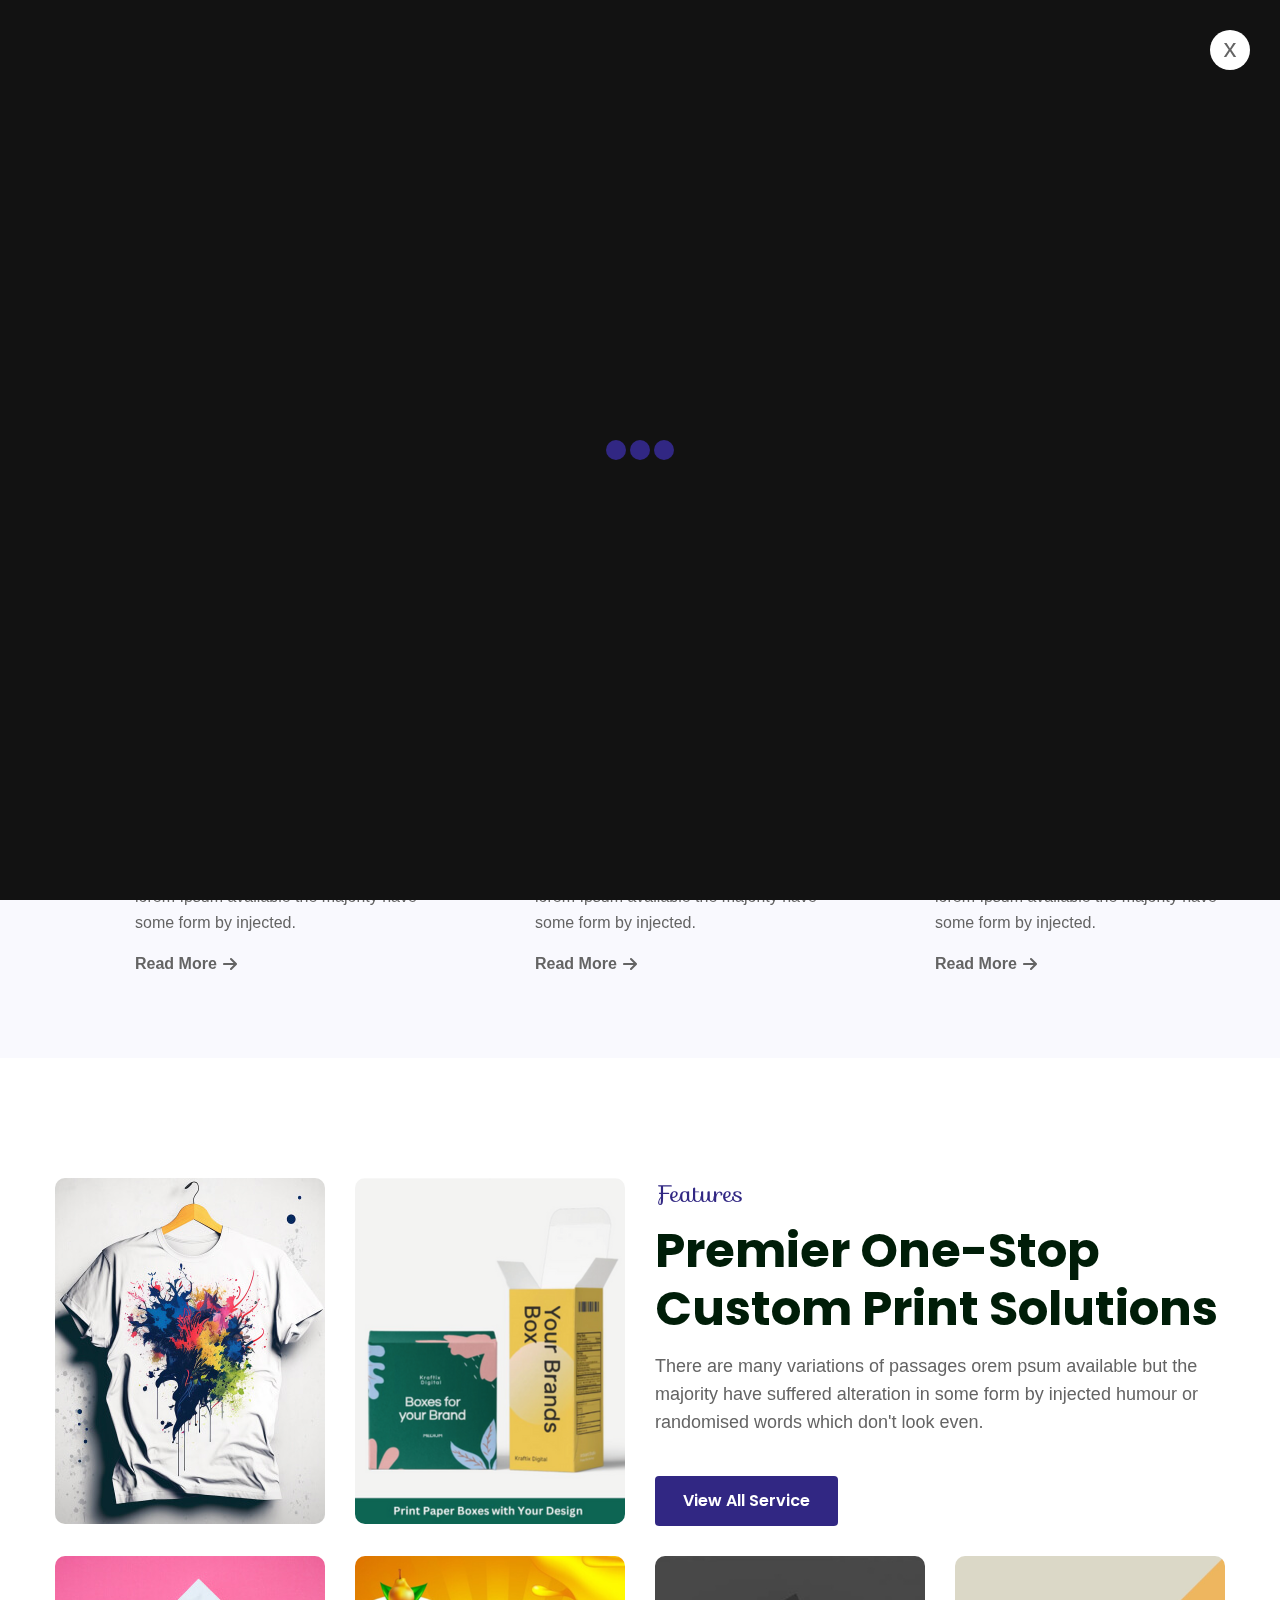
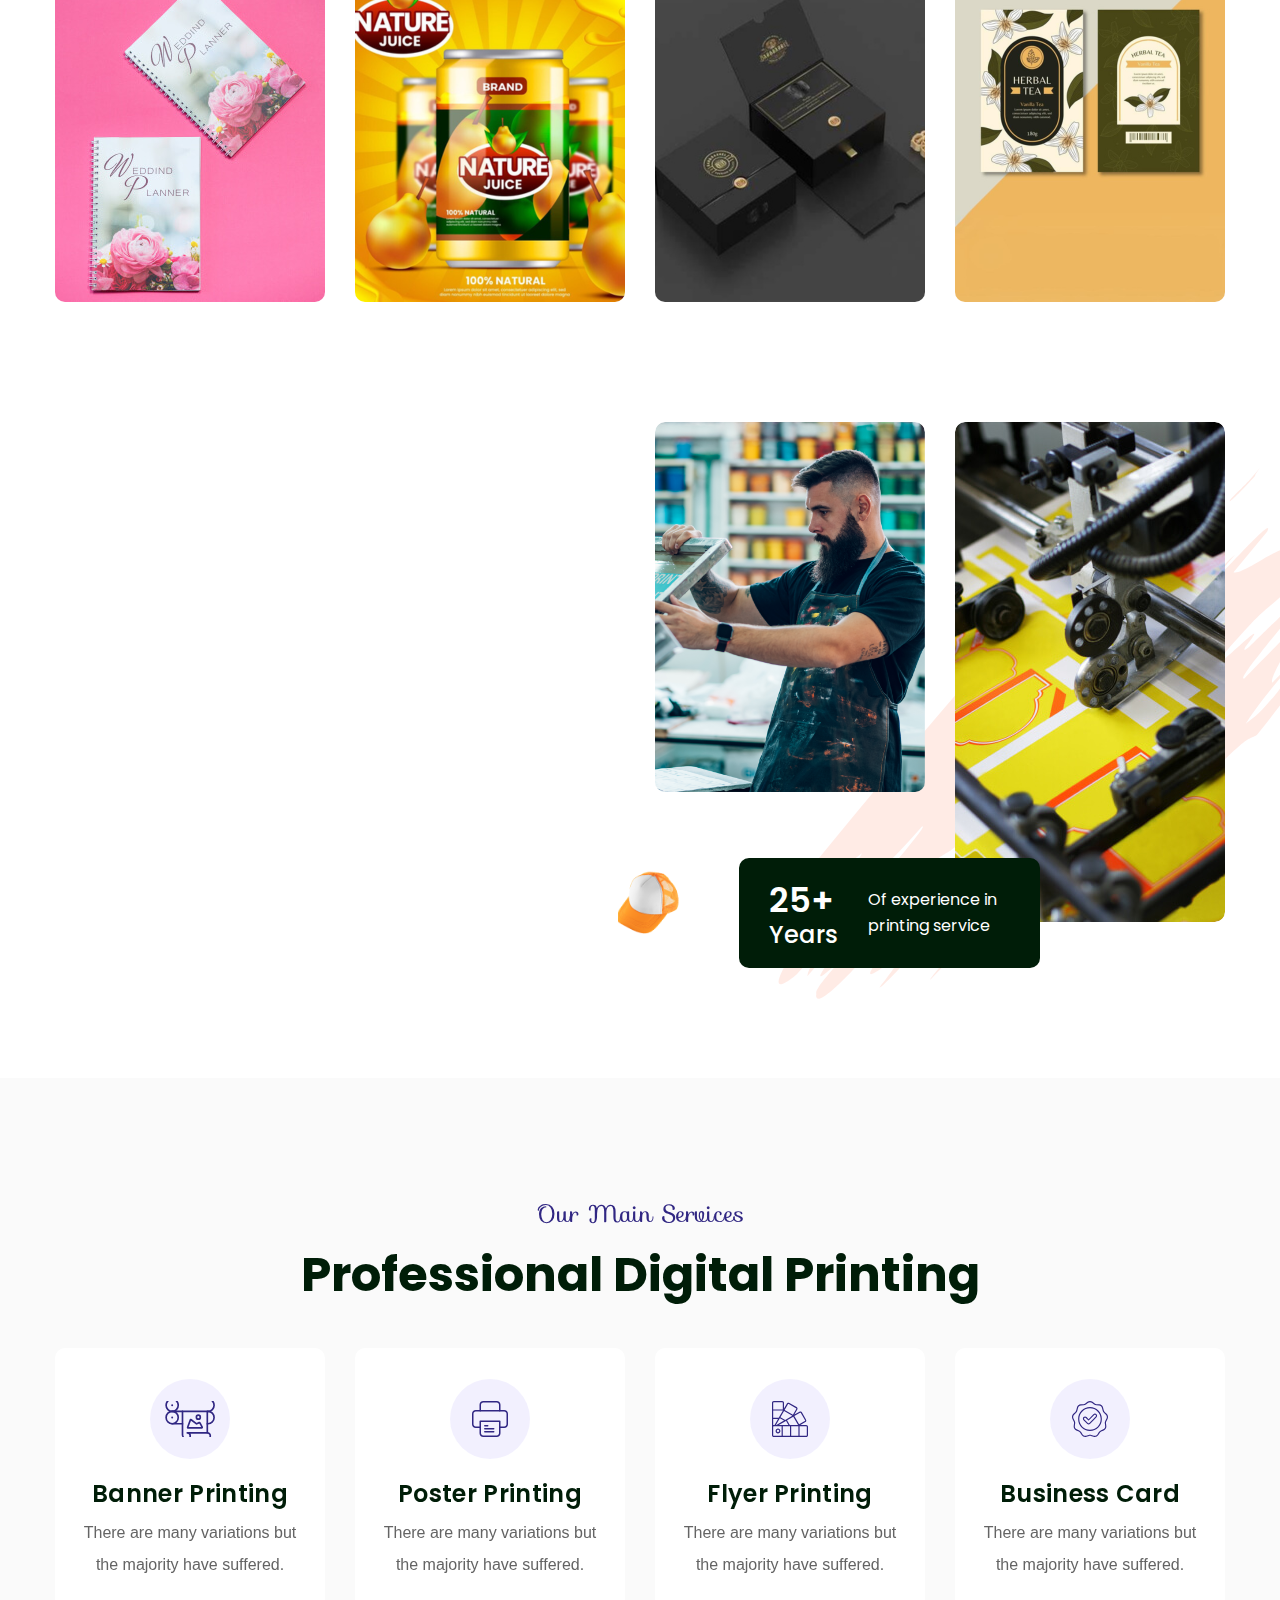
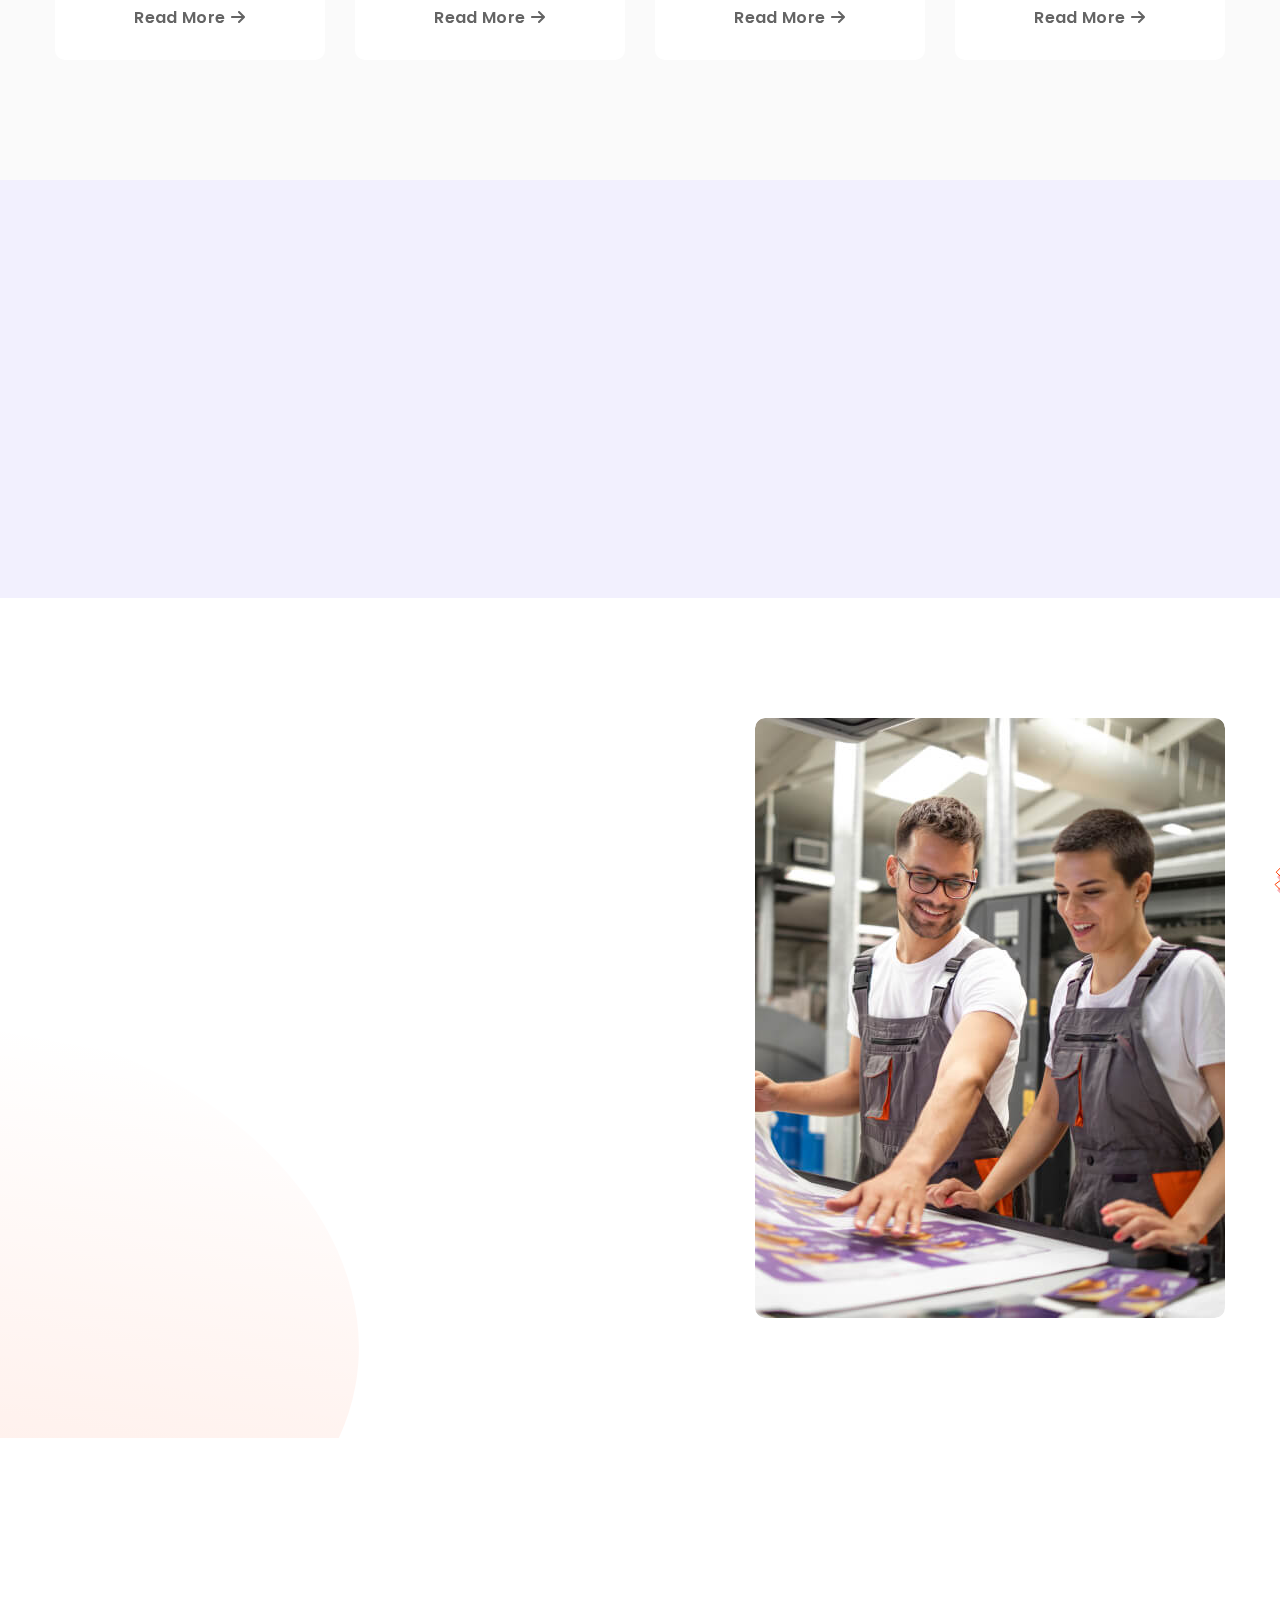
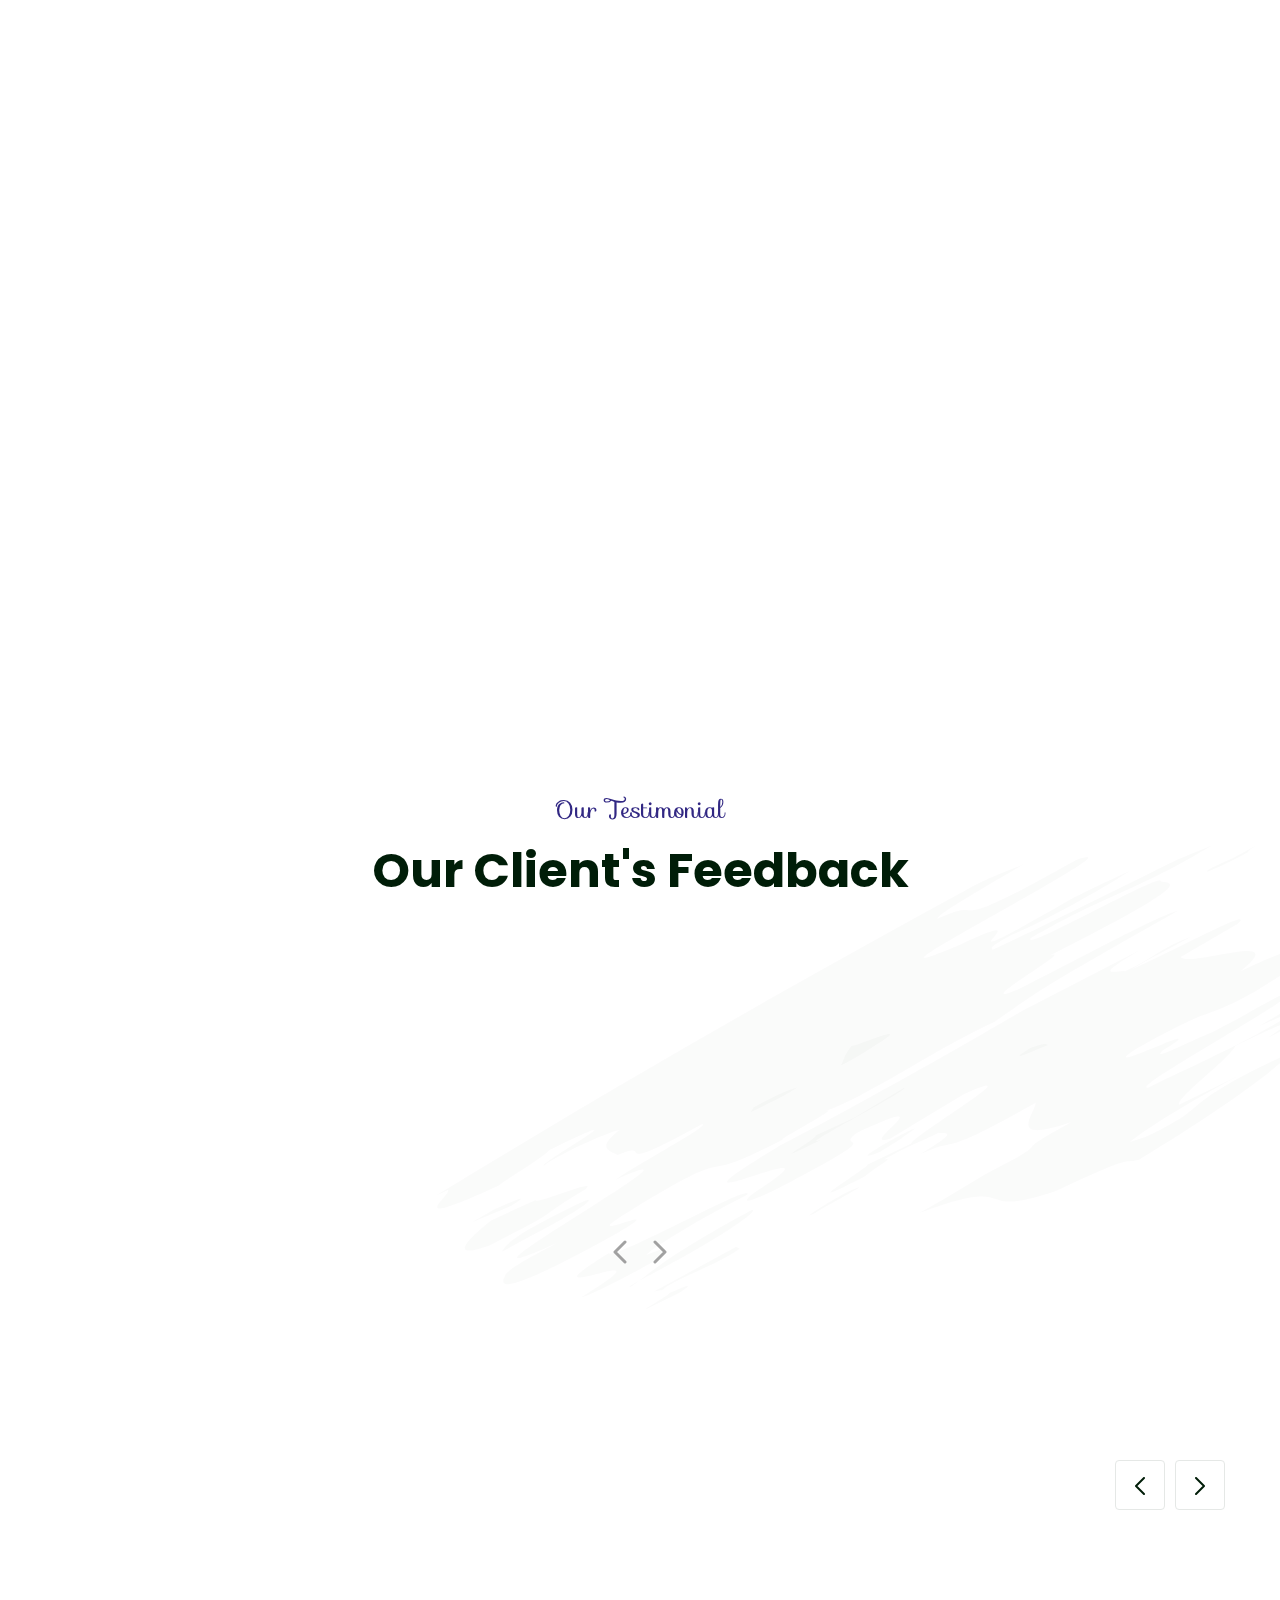
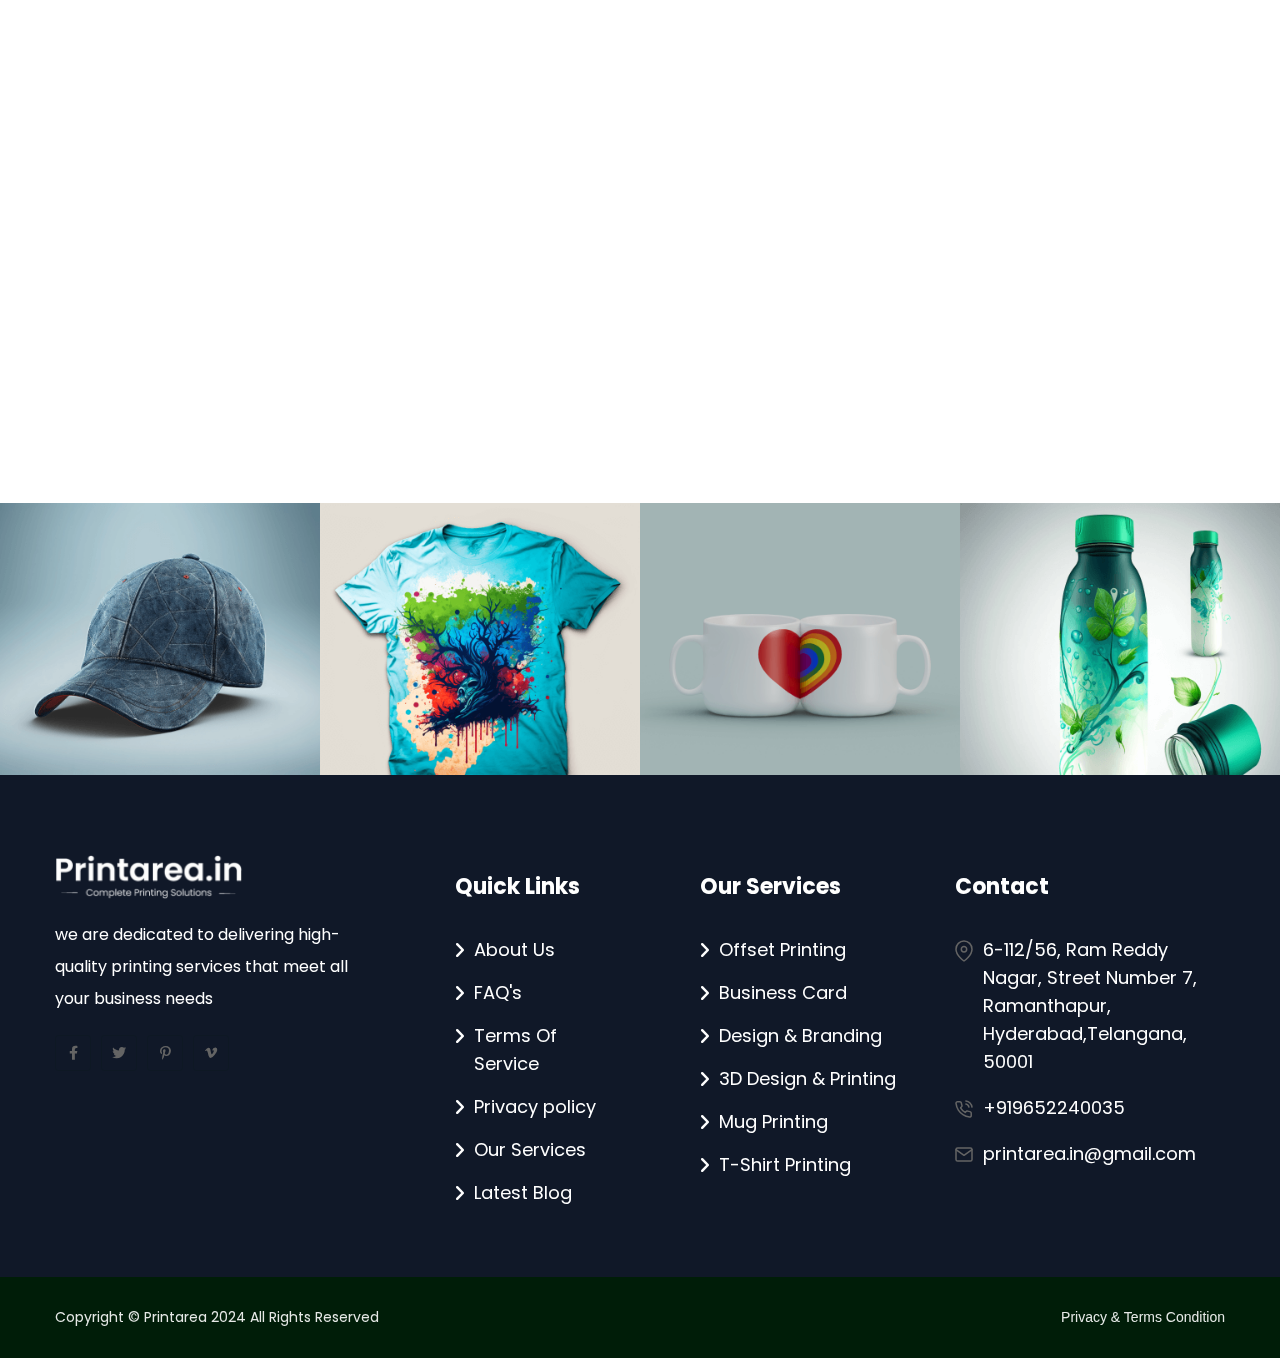
==== commit 06dc94c8: "uptodate" ====
--- a/index.html
+++ b/index.html
@@ -300,8 +300,8 @@
                     <div class="latest-feature2__media mb-30">
                         <div class="overlay"></div>
                         <span class="number-top">2</span>
-                        <div class="overlay-heading"><a href="portfolio-details.html"><h6>Mobile Back Cover</h6></a></div>
-                        <div><img src="assets/imgs/home-2/feature-2/feature2-img2.jpg" alt="img not found"></div>
+                        <div class="overlay-heading"><a href="portfolio-details.html"><h6>Custom Desgins</h6></a></div>
+                        <div><img src="assets/imgs/menu/box-desgins.png" alt="img not found"></div>
                     </div>
                 </div>
                 <div class="col-xl-6 col-lg-6">
@@ -328,24 +328,24 @@
                     <div class="latest-feature2__media mb-30">
                         <div class="overlay"></div>
                         <span class="number-top">4</span>
-                        <div class="overlay-heading"><a href="portfolio-details.html"><h6>Book Design</h6></a></div>
-                        <div><img src="assets/imgs/home-2/feature-2/feature2-bottom-img2.jpg" alt="img not found"></div>
+                        <div class="overlay-heading"><a href="portfolio-details.html"><h6>Product Desgins</h6></a></div>
+                        <div><img src="assets/imgs/menu/product desgins.png" alt="img not found"></div>
                     </div>
                 </div>
                 <div class="col-xl-3 col-lg-4 col-md-6">
                     <div class="latest-feature2__media mb-30">
                         <div class="overlay"></div>
                         <span class="number-top">5</span>
-                        <div class="overlay-heading"><a href="portfolio-details.html"><h6>Bottle Design</h6></a></div>
-                        <div><img src="assets/imgs/home-2/feature-2/feature2-bottom-img3.jpg" alt="img not found"></div>
+                        <div class="overlay-heading"><a href="portfolio-details.html"><h6>Corporate Gifts</h6></a></div>
+                        <div><img src="assets/imgs/menu/corporate gifts.png" alt="img not found"></div>
                     </div>
                 </div>
                 <div class="col-xl-3 col-lg-4 col-md-6">
                     <div class="latest-feature2__media mb-30">
                         <div class="overlay"></div>
                         <span class="number-top">6</span>
-                        <div class="overlay-heading"><a href="portfolio-details.html"><h6>Cup Desgin</h6></a></div>
-                        <div><img src="assets/imgs/home-2/feature-2/feature2-bottom-img4.jpg" alt="img not found"></div>
+                        <div class="overlay-heading"><a href="portfolio-details.html"><h6>labels</h6></a></div>
+                        <div><img src="assets/imgs/menu/labels.png" alt="img not found"></div>
                     </div>
                 </div>
             </div>
@@ -1019,7 +1019,7 @@
                         </a>
                     </div>
                     <div class="footer__content">
-                        <p>We are many variations of passages available but the majority have suffered alteration in some form by injected humour words believable.</p>
+                        <p>we are dedicated to delivering high-quality printing services that meet all your business needs</p>
                     </div>
 
                     <div class="footer__social mt-20">
@@ -1084,7 +1084,7 @@
                                                 <path d="M8.99967 11.909C10.4724 11.909 11.6663 10.688 11.6663 9.18174C11.6663 7.67551 10.4724 6.45447 8.99967 6.45447C7.52692 6.45447 6.33301 7.67551 6.33301 9.18174C6.33301 10.688 7.52692 11.909 8.99967 11.909Z" stroke="#646464" stroke-width="1.5" stroke-linecap="round" stroke-linejoin="round"/>
                                             </svg>
                                         </span>
-                                        500 Treat Ave, Suite 200 San  CA 94110, USA-265
+                                        6-112/56, Ram Reddy Nagar, Street Number 7, Ramanthapur, Hyderabad,Telangana, 50001
                                     </a>
                                 </li>
                                 <li class="gap-10">
@@ -1096,17 +1096,17 @@
                                         </span>
                                         
                                     </a>
-                                    <a href="tel:025698259145">+025698 259145</a>
+                                    <a href="tel:+919652240035">+919652240035</a>
                                 </li>
                                 <li>
-                                    <a href="mailto:rrdevs@gmail.com">
+                                    <a href="mailto:printarea.in@gmail.com">
                                         <span>
                                             <svg xmlns="http://www.w3.org/2000/svg" width="18" height="15" viewBox="0 0 18 15" fill="none">
                                                 <path d="M2.6 1H15.4C16.28 1 17 1.73125 17 2.625V12.375C17 13.2688 16.28 14 15.4 14H2.6C1.72 14 1 13.2688 1 12.375V2.625C1 1.73125 1.72 1 2.6 1Z" stroke="#646464" stroke-width="1.5" stroke-linecap="round" stroke-linejoin="round"/>
                                                 <path d="M17 2.62512L9 8.31262L1 2.62512" stroke="#646464" stroke-width="1.5" stroke-linecap="round" stroke-linejoin="round"/>
                                             </svg>
                                         </span>
-                                        <span>info.rrdevs@gmail.com</span>
+                                        <span>printarea.in@gmail.com</span>
                                     </a>
                                 </li>
                             </ul>
--- a/assets/css/main.css
+++ b/assets/css/main.css
@@ -120,6 +120,10 @@
   background-image: linear-gradient(180deg, rgba(236, 234, 253, .8) 50%, rgba(236, 234, 253, .05));
 }
 
+.sub-banner-img{
+  background-image:url(../imgs/brands/contactus.png);
+
+}
 /* .latest-feature-bg {
   background-color: #fffbfa;
 } */
@@ -1986,6 +1990,7 @@
 }
 
 .breadcrumb__area {
+  margin-top: 8rem;
   background-size: cover;
   background-repeat: no-repeat;
   background-position: center;
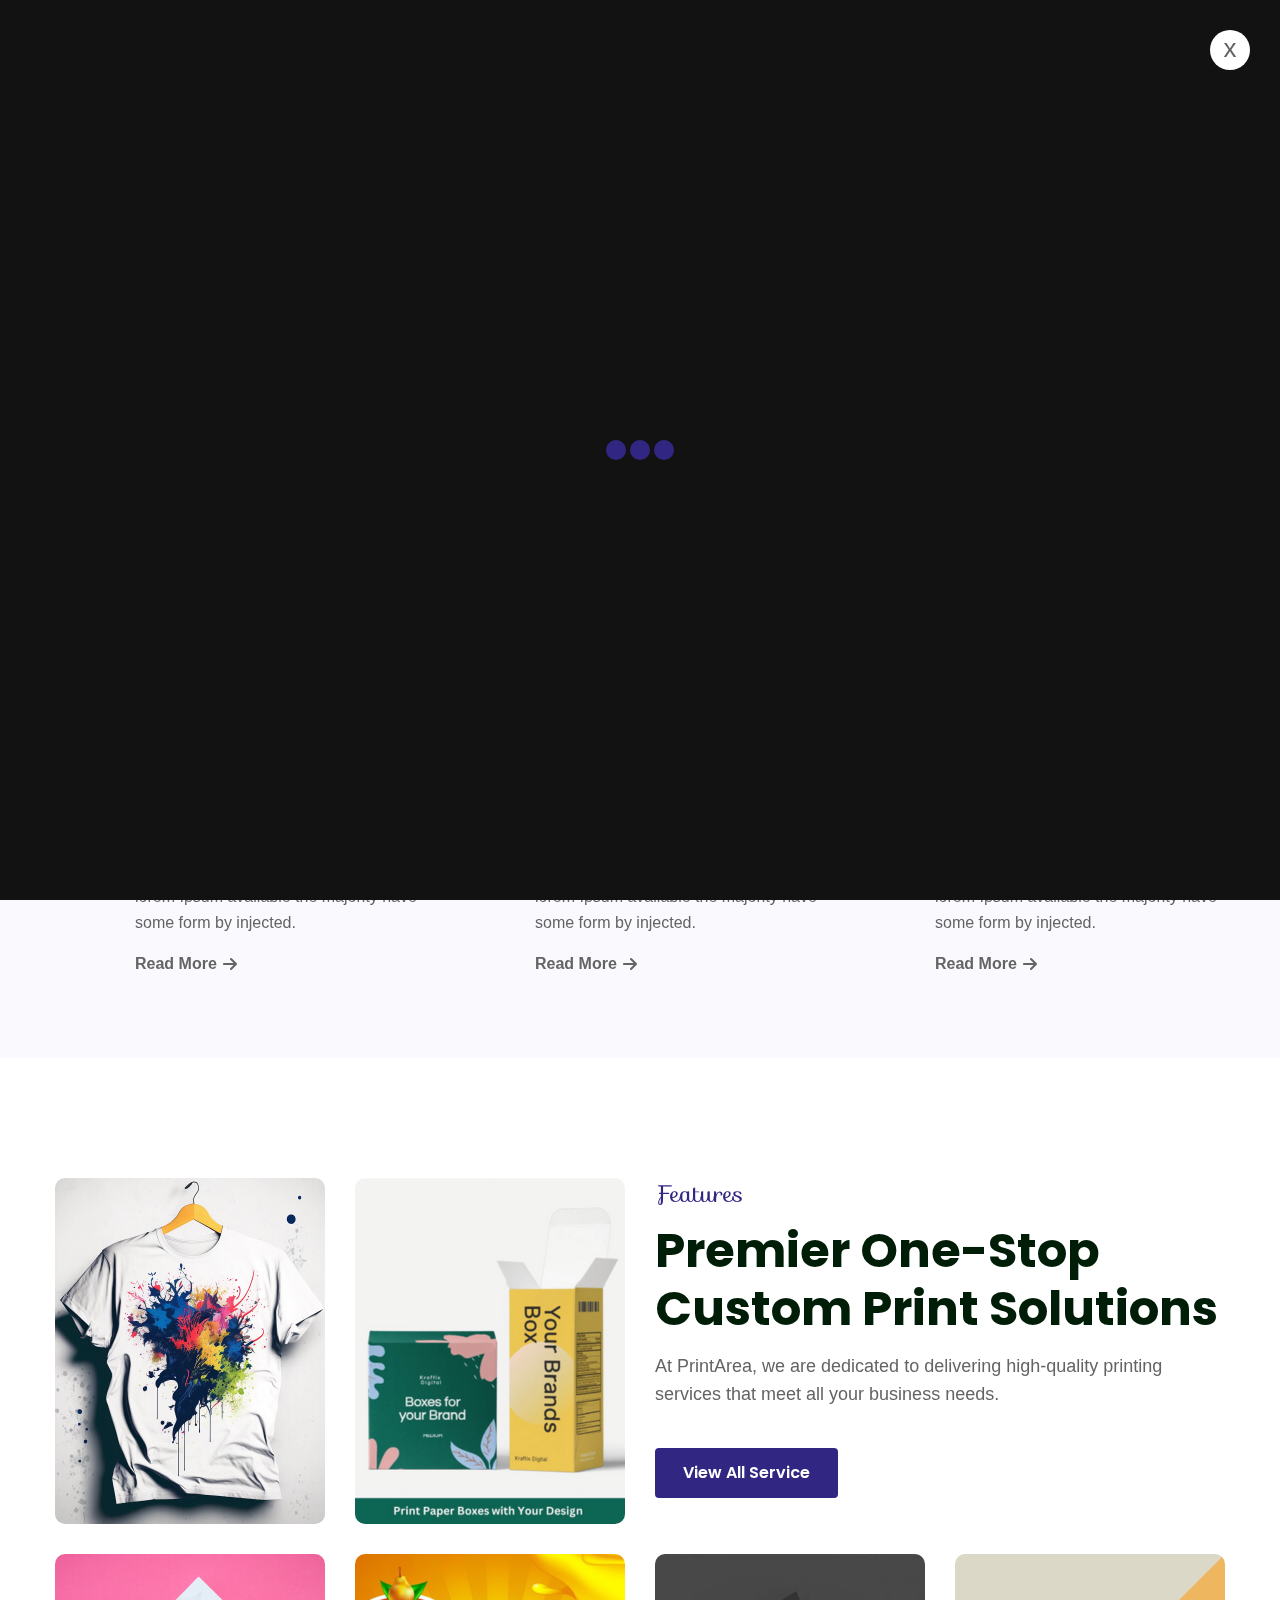
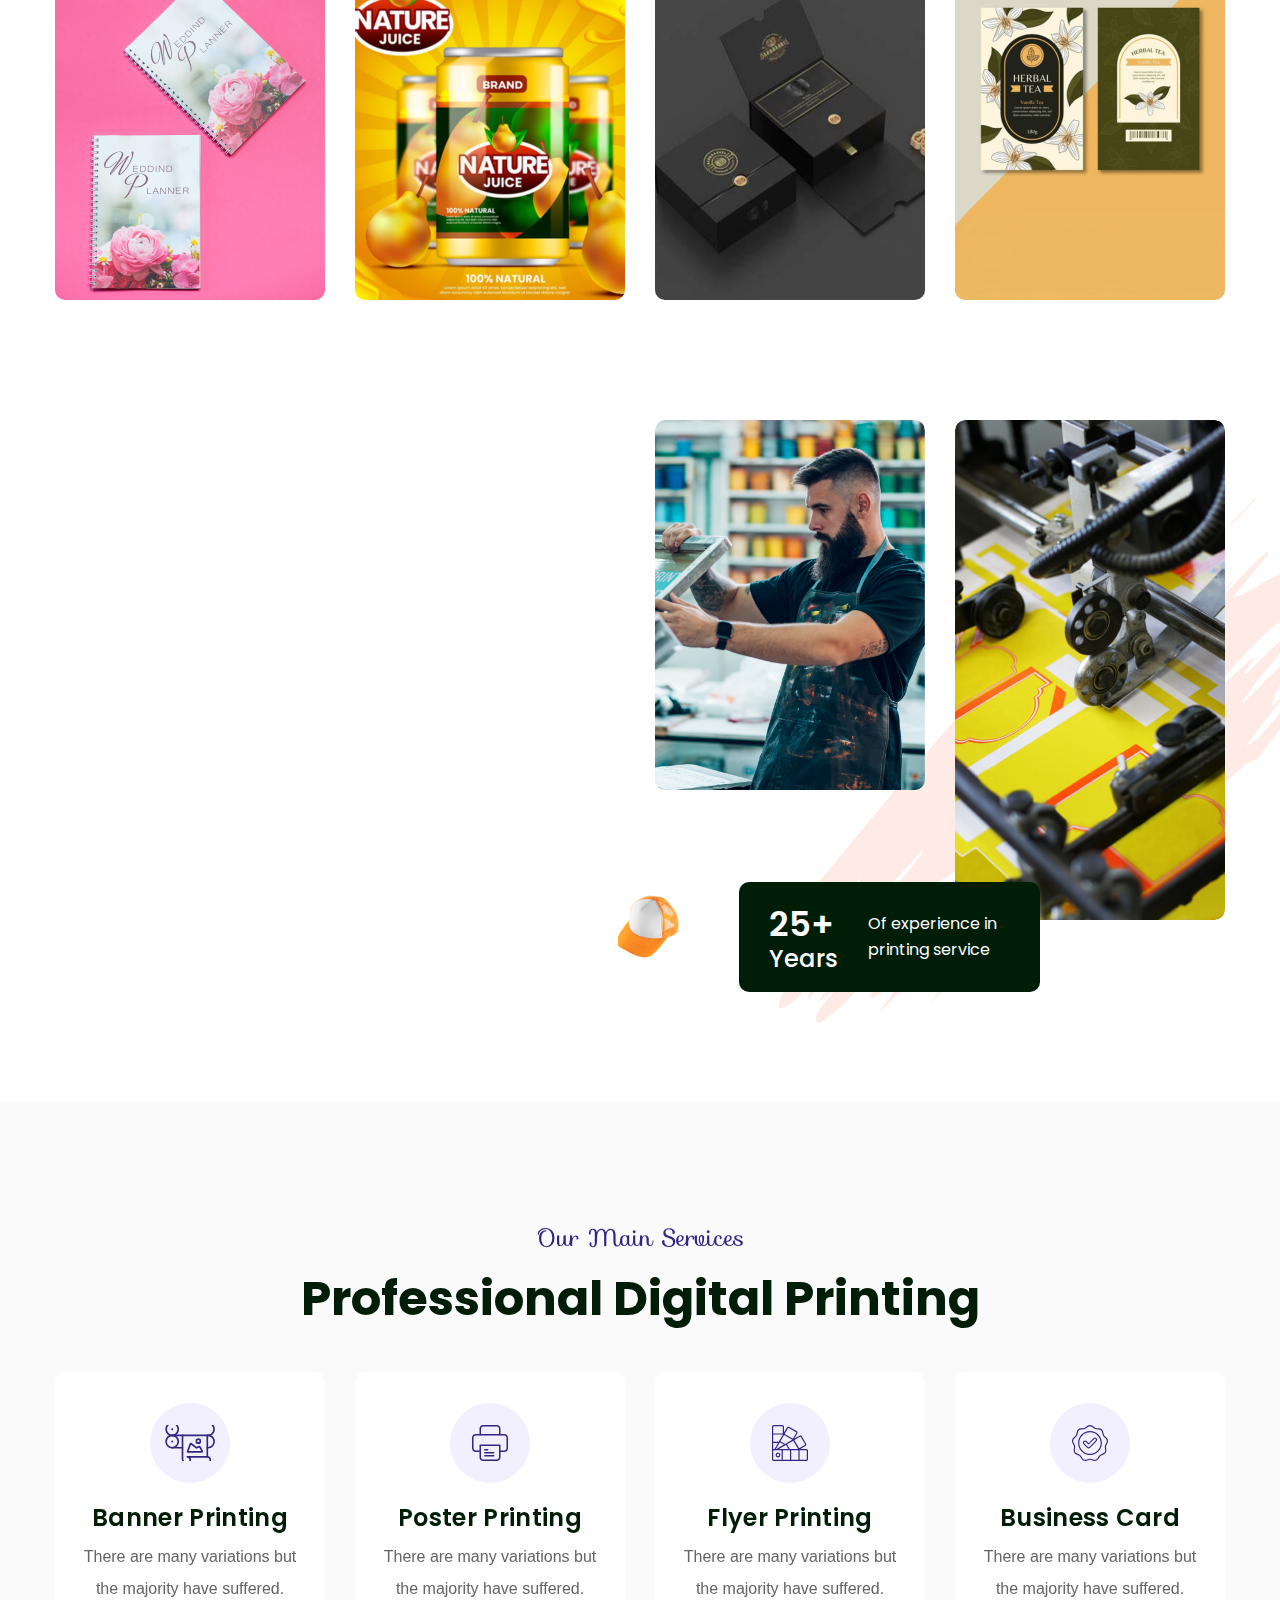
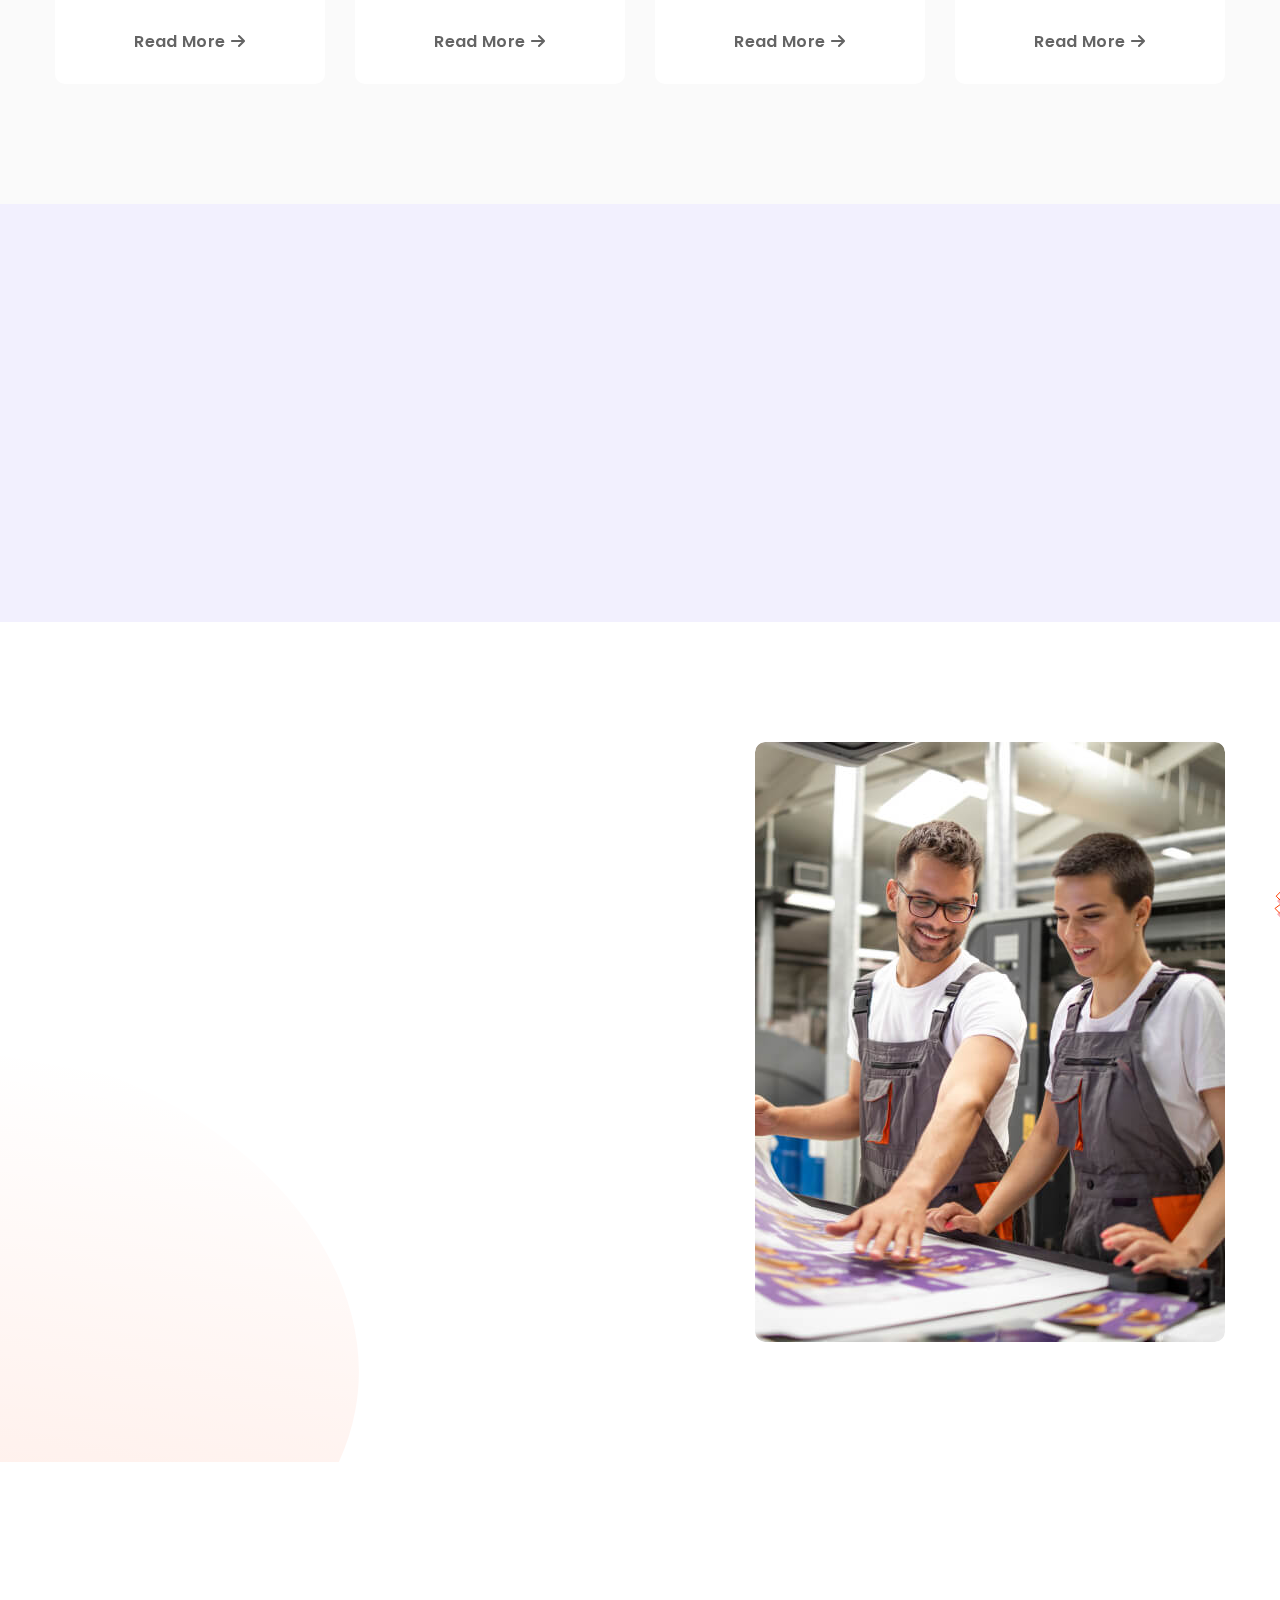
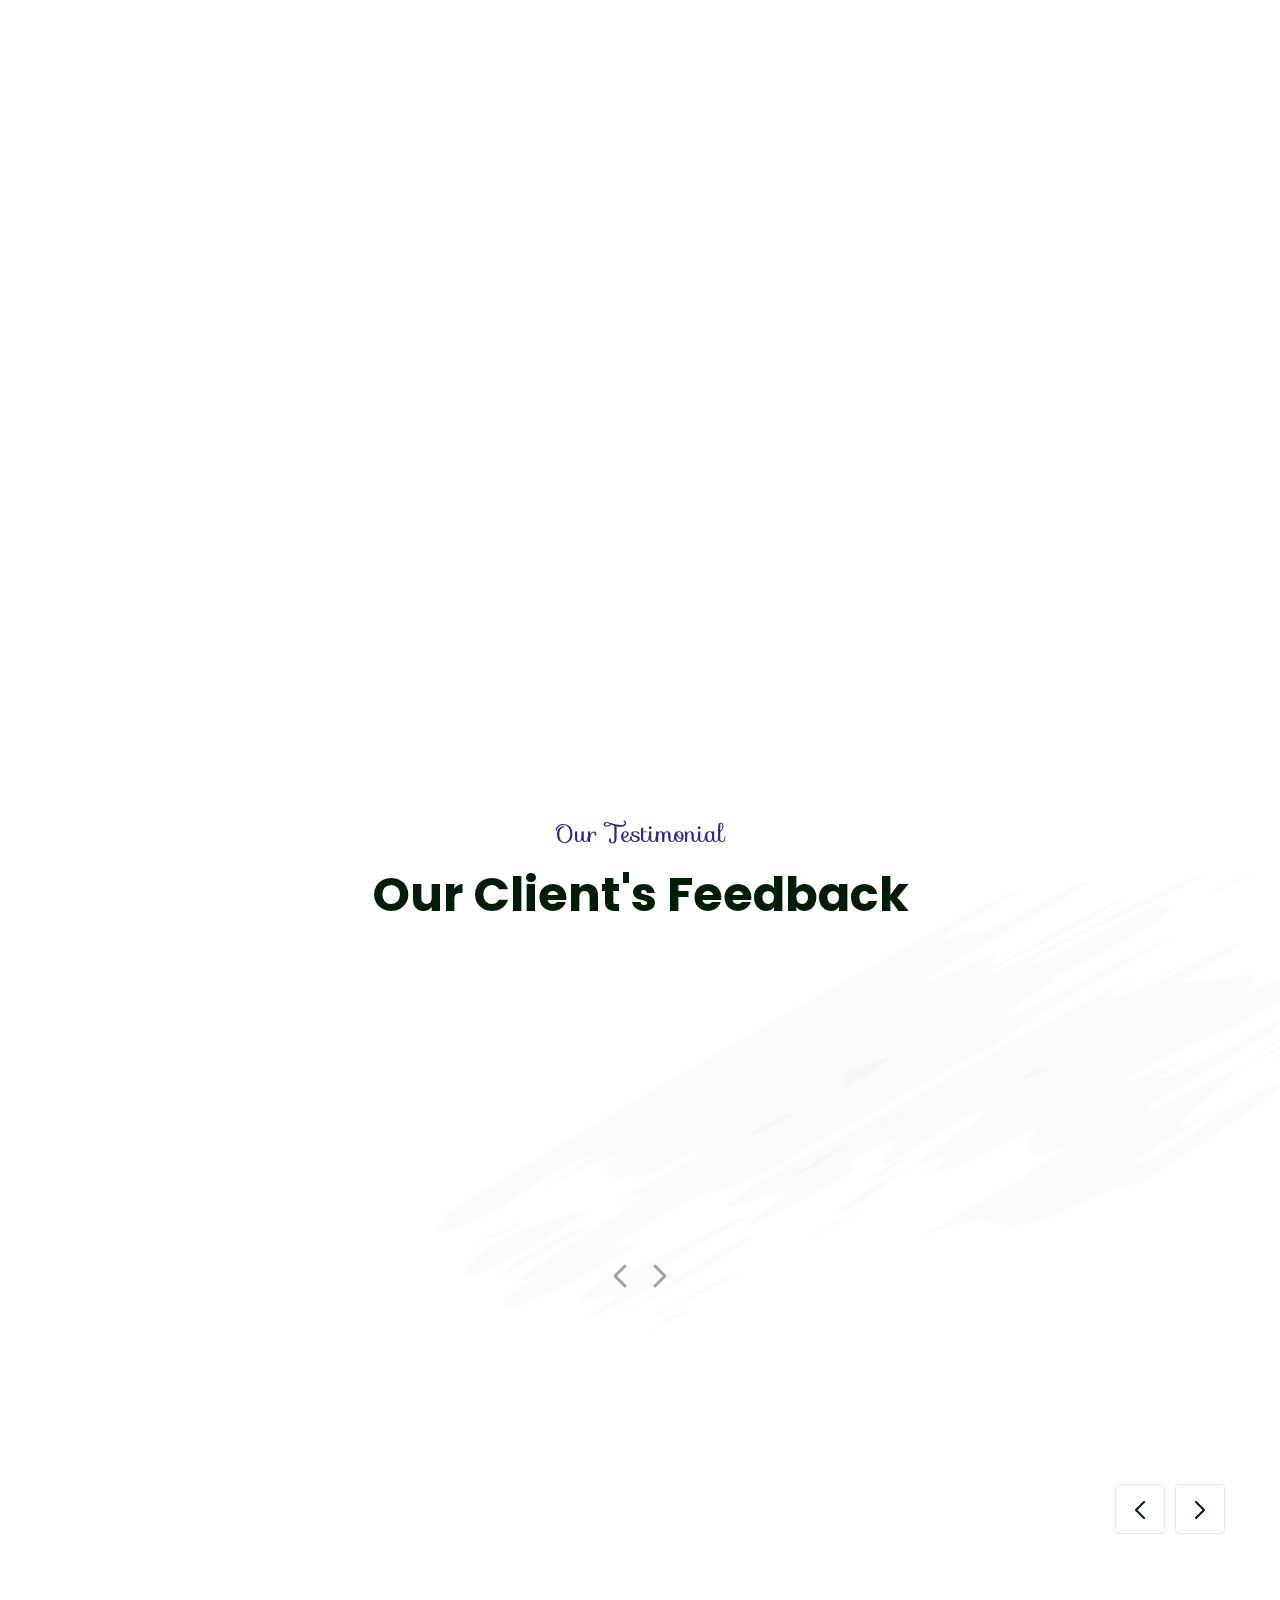
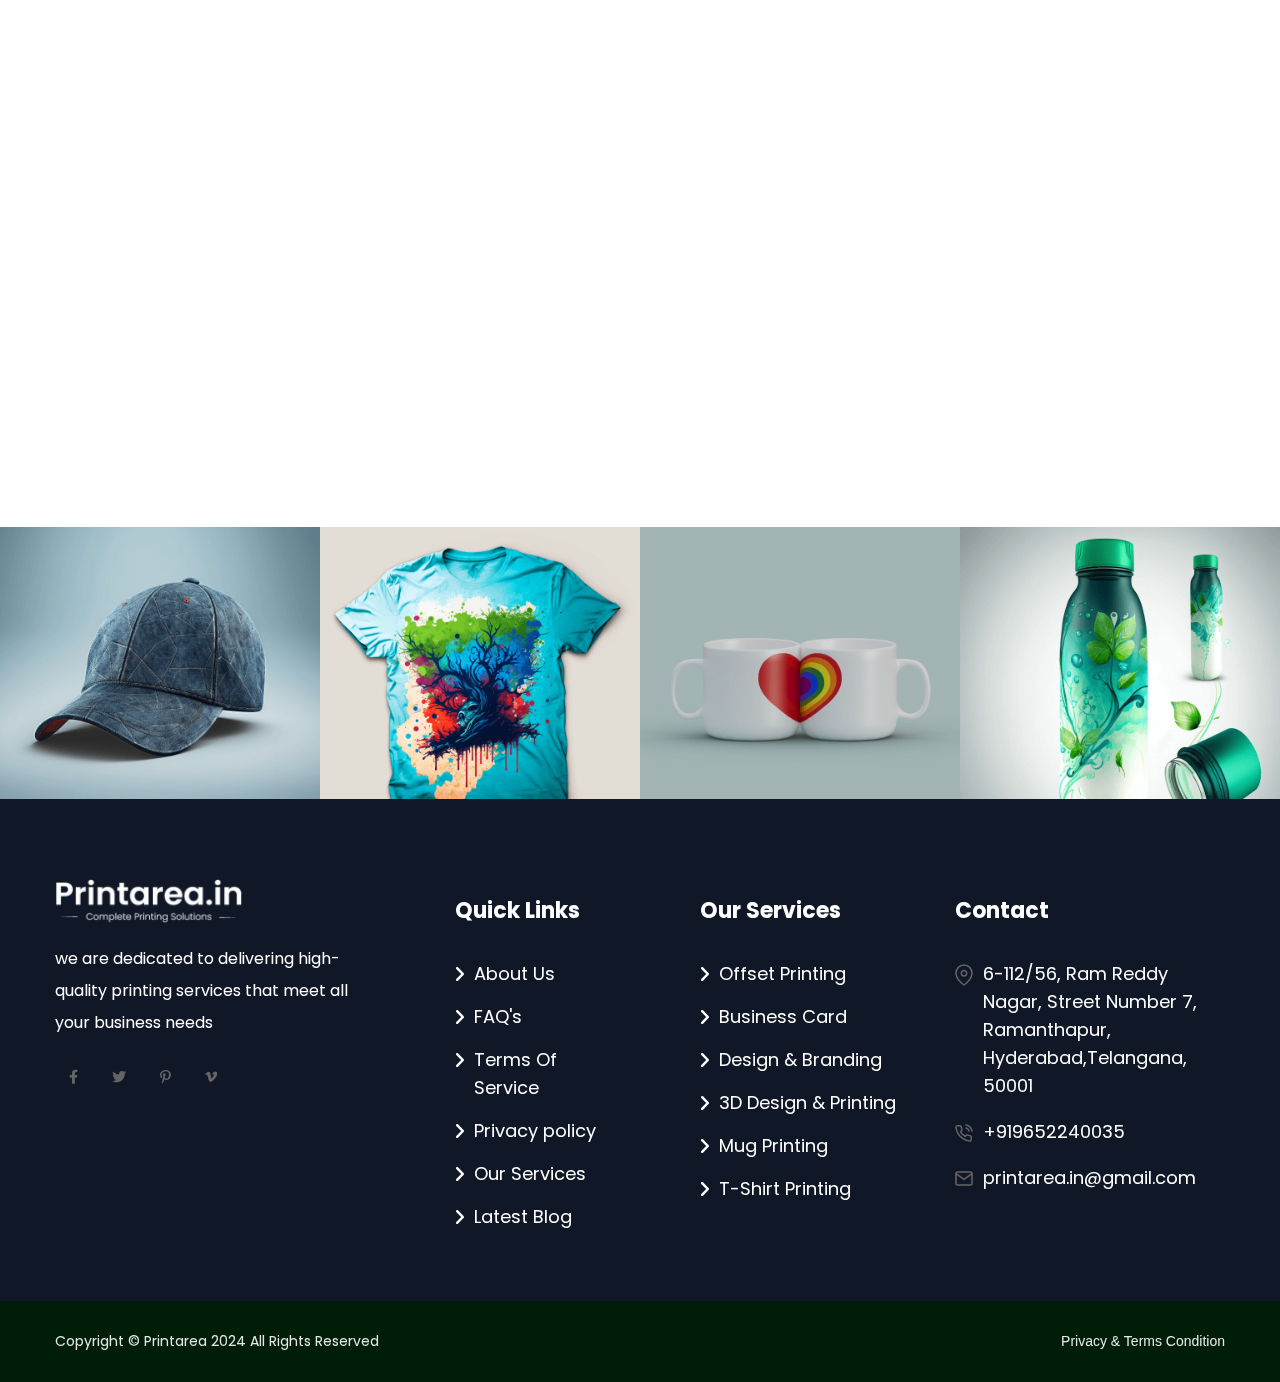
==== commit 5c83865a: "rvf" ====
--- a/index.html
+++ b/index.html
@@ -220,7 +220,7 @@
                         <h6 class="sub-title mb-20 mb-sm-10 mb-xs-5 wow fadeInLeft animated" data-wow-delay="1s">Welcome To Printarea</h6>
                         <h1 class="title mb-15 mb-xs-10 wow fadeInLeft animated" data-wow-delay="1.2s">Product Design & Printing</h1>
                         <div class="description mb-20 mb-sm-15 mb-xs-10 wow fadeInLeft animated" data-wow-delay="1.4s">
-                            <p>There are many variations of passages orem psum available but the majority have suffered alteration in some form by injected humour or randomised words which don't look even.</p>
+                            <p>At PrintArea, we deliver high-quality printing services tailored to meet all your business needs. Stand out with our comprehensive solutions</p>
                         </div>
                         <div class="banner-home__btn__wrapper d-flex flex-wrap mt-40 mt-md-35 mt-sm-30 mt-xs-25">
                             <a href="service.html" class="rr-btn wow fadeInLeft animated" data-wow-delay="1.5s">Our Service</a>
@@ -309,7 +309,7 @@
                         <h6 class="latest-feature2__content-sub-title">Features</h6>
                         <h2 class="latest-feature2__content-title">Premier One-Stop Custom Print Solutions</h2>
                         <div class="latest-feature2__content-description">
-                            <p>There are many variations of passages orem psum available but the majority have suffered alteration in some form by injected humour or randomised words which don't look even.</p>
+                            <p>At PrintArea, we are dedicated to delivering high-quality printing services that meet all your business needs. </p>
                         </div>
                         <div class="latest-feature2__content-btn">
                             <a href="service-details.html" class="rr-btn">View All Service</a>
@@ -359,7 +359,7 @@
         <div class="container p-relative z-index-1">
             <div class="latest-Choose-us__all-shape">
                 <div class="latest-Choose-us__bg-shape">
-                    <img class="upDown-bottom img-fluid" src="assets/imgs/choose-us/bg-shape.svg" alt="img not found">
+                    <img class="upDown img-fluid" src="assets/imgs/choose-us/bg-shape.svg" alt="img not found">
                 </div>
                 <div class="latest-Choose-us__bag-shape">
                     <img class="zooming img-fluid" src="assets/imgs/choose-us/bag-shape.png" alt="img not found">
@@ -380,24 +380,23 @@
             <div class="row">
                 <div class="col-xl-6 col-lg-6 col-md-7">
                     <div class="latest-Choose-us__content mb-40">
-                        <h6 class="subtitle wow fadeInLeft animated" data-wow-delay=".6s">Why Choose Us</h6>
-                        <h2 class="title wow fadeInLeft animated" data-wow-delay=".8s">Why People Choose Our PrintArea?</h2>
-                        <p class="wow fadeInLeft animated" data-wow-delay="1s">There are many variations of passages orem psum available but the majority have suffered alteration in some form by injected humour or randomised words which don't look even.</p>
+                        <h6 class="subtitle wow fadeInLeft animated" data-wow-delay=".3s">Why Choose Us</h6>
+                        <h2 class="title wow fadeInLeft animated" data-wow-delay=".4s">Why People Choose Our Printarea?</h2>
+                        <p class="wow fadeInLeft animated" data-wow-delay=".2s">At PrintArea, we understand that quality and reliability are paramount when it comes to printing solutions. Here’s why you should choose us for all your printing needs</p>
 
                         <div class="latest-Choose-us__content-text d-flex">
-                            <div class="latest-Choose-us__content-text-box wow fadeInLeft animated" data-wow-delay="1.2s">
+                            <div class="latest-Choose-us__content-text-box wow fadeInLeft animated" data-wow-delay=".2s">
                                 <ul>
-                                    <li><i class="fa-solid fa-circle-check"></i>Printed in full-color</li>
-                                    <li><i class="fa-solid fa-circle-check"></i>Variety of paper sizes</li>
-                                    <li><i class="fa-solid fa-circle-check"></i>Double-sided</li>
-                                    <li><i class="fa-solid fa-circle-check"></i>Optional finishing</li>
-                                    <li><i class="fa-solid fa-circle-check"></i>Professional Designs</li>
-                                    <li><i class="fa-solid fa-circle-check"></i>Quality Assurance By Expertise</li>
+                                    <li><i class="fa-solid fa-circle-check"></i>Quality Assurance</li>
+                                    <li><i class="fa-solid fa-circle-check"></i>Fast Turnaround</li>
+                                    <li><i class="fa-solid fa-circle-check"></i>Custom Solutions</li>
+                                    <li><i class="fa-solid fa-circle-check"></i>Competitive Pricing</li>
+                                    <li><i class="fa-solid fa-circle-check"></i>Comprehensive Services</li>
+                                    <li><i class="fa-solid fa-circle-check"></i>Experienced Team</li>
                                 </ul>
-                                
-                            </div>
-                        </div>
-                        <div class="latest-Choose-us__content-btn wow fadeInLeft animated" data-wow-delay="1.4s">
+                            </div>
+                        </div>
+                        <div class="latest-Choose-us__content-btn wow fadeInLeft animated" data-wow-delay=".4s">
                             <a href="about-us.html" class="rr-btn">Read More</a>
                         </div>
                     </div>
@@ -405,7 +404,7 @@
                 <div class="col-xl-6 col-lg-6 col-md-5">
                     <div class="latest-Choose-us__media d-flex flex-row">
                         <div class="latest-Choose-us__media-img1">
-                            <img class="img-fluid" src="assets/imgs/choose-us/chooes-us-img1.jpg" alt="image not found">
+                            <img src="assets/imgs/choose-us/chooes-us-img1.jpg" alt="image not found" class="img-fluid">
                         </div>
                         <div class="latest-Choose-us__media-img2">
                             <img src="assets/imgs/choose-us/chooes-us-img2.jpg" alt="image not found" class="img-fluid">
@@ -555,36 +554,48 @@
                                     <div class="card wow fadeInLeft animated" data-wow-delay="1s">
                                         <div class="card-header">
                                             <button class="card-link" data-bs-toggle="collapse" data-bs-target="#faq-1">
-                                                Appropriate For Your Specific Business
+                                                What types of printing services do you offer?
                                             </button>
                                         </div>
                                         <div id="faq-1" class="collapse" data-bs-parent="#faq">
                                             <div class="card-body">
-                                                <p>The other hand we denounce with righteou indg ation and dislike men who are so beguiled and demorali ed by the of pleasure of the moment. Dislike men who are so beguiled demoraliz worlds.</p>
+                                                <p>At PrintArea, we offer a wide range of printing services, including offset printing, digital printing, outdoor branding, and corporate gifts. Our comprehensive solutions are designed to meet all your business needs.</p>
                                             </div>
                                         </div>
                                     </div>
                                     <div class="card wow fadeInLeft animated" data-wow-delay="1.2s">
                                         <div class="card-header">
                                             <button class="card-link" data-bs-toggle="collapse" data-bs-target="#faq-2">
-                                                Design & Development Troubleshooting
+                                                How do I request a quote for my printing project?
                                             </button>
                                         </div>
                                         <div id="faq-2" class="collapse" data-bs-parent="#faq">
                                             <div class="card-body">
-                                                <p>The other hand we denounce with righteou indg ation and dislike men who are so beguiled and demorali ed by the of pleasure of the moment. Dislike men who are so beguiled demoraliz worlds.</p>
+                                                <p>You can request a quote by contacting us via phone, email, or through our website's contact form. Provide us with the details of your project, and we'll get back to you with a customized quote</p>
                                             </div>
                                         </div>
                                     </div>
                                     <div class="card wow fadeInLeft animated" data-wow-delay="1.4s">
                                         <div class="card-header">
                                             <button class="card-link" data-bs-toggle="collapse" data-bs-target="#faq-3">
-                                                Online Support & Action
+                                                How do I place an order with PrintArea?
                                             </button>
                                         </div>
                                         <div id="faq-3" class="collapse" data-bs-parent="#faq">
                                             <div class="card-body">
-                                                <p>The other hand we denounce with righteou indg ation and dislike men who are so beguiled and demorali ed by the of pleasure of the moment. Dislike men who are so beguiled demoraliz worlds.</p>
+                                                <p>Placing an order is easy. Contact us via phone, email, or our website to discuss your project details. Our team will guide you through the process and ensure your order is completed to your satisfaction.</p>
+                                            </div>
+                                        </div>
+                                    </div>
+                                    <div class="card wow fadeInLeft animated" data-wow-delay="1.2s">
+                                        <div class="card-header">
+                                            <button class="card-link" data-bs-toggle="collapse" data-bs-target="#faq-5">
+                                                Do you offer eco-friendly printing options?
+                                            </button>
+                                        </div>
+                                        <div id="faq-5" class="collapse" data-bs-parent="#faq">
+                                            <div class="card-body">
+                                                <p>Yes, we are committed to sustainability and offer eco-friendly printing options. Please let us know if you prefer environmentally friendly materials and processes for your project.</p>
                                             </div>
                                         </div>
                                     </div>
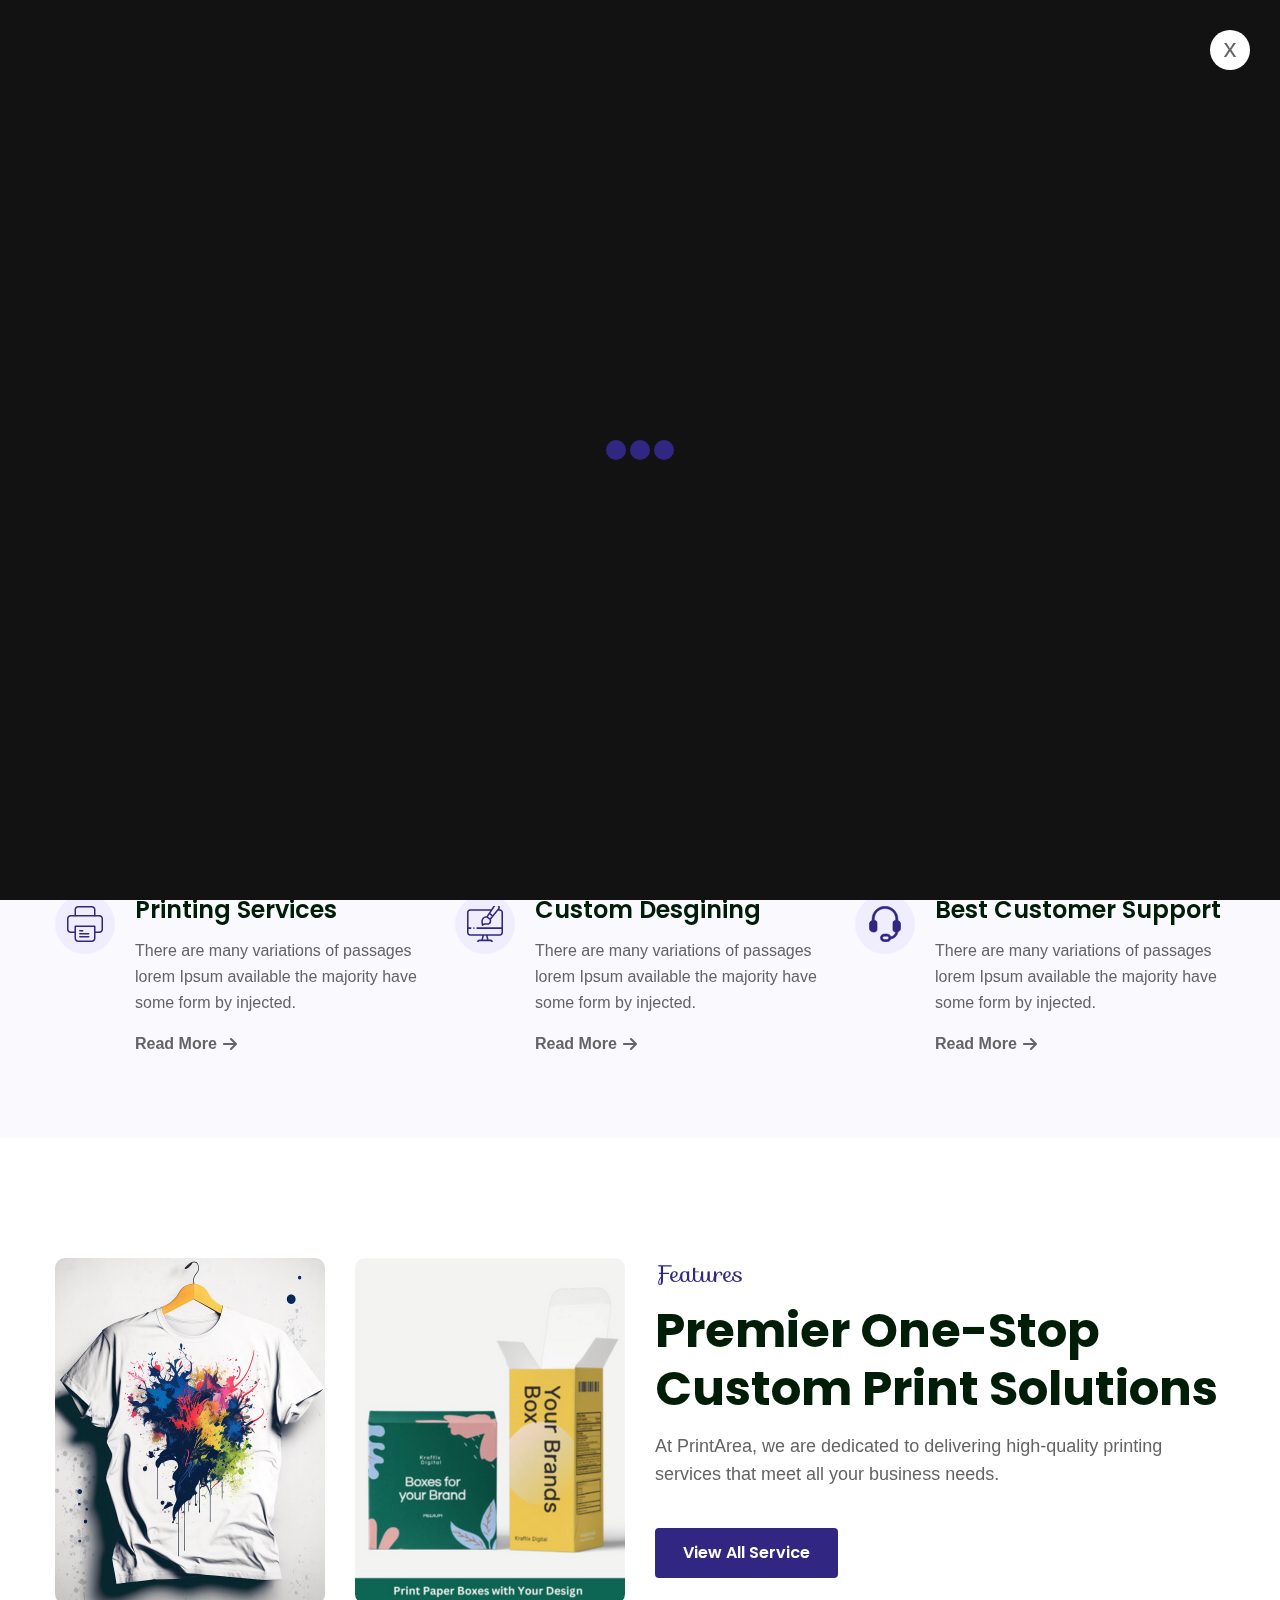
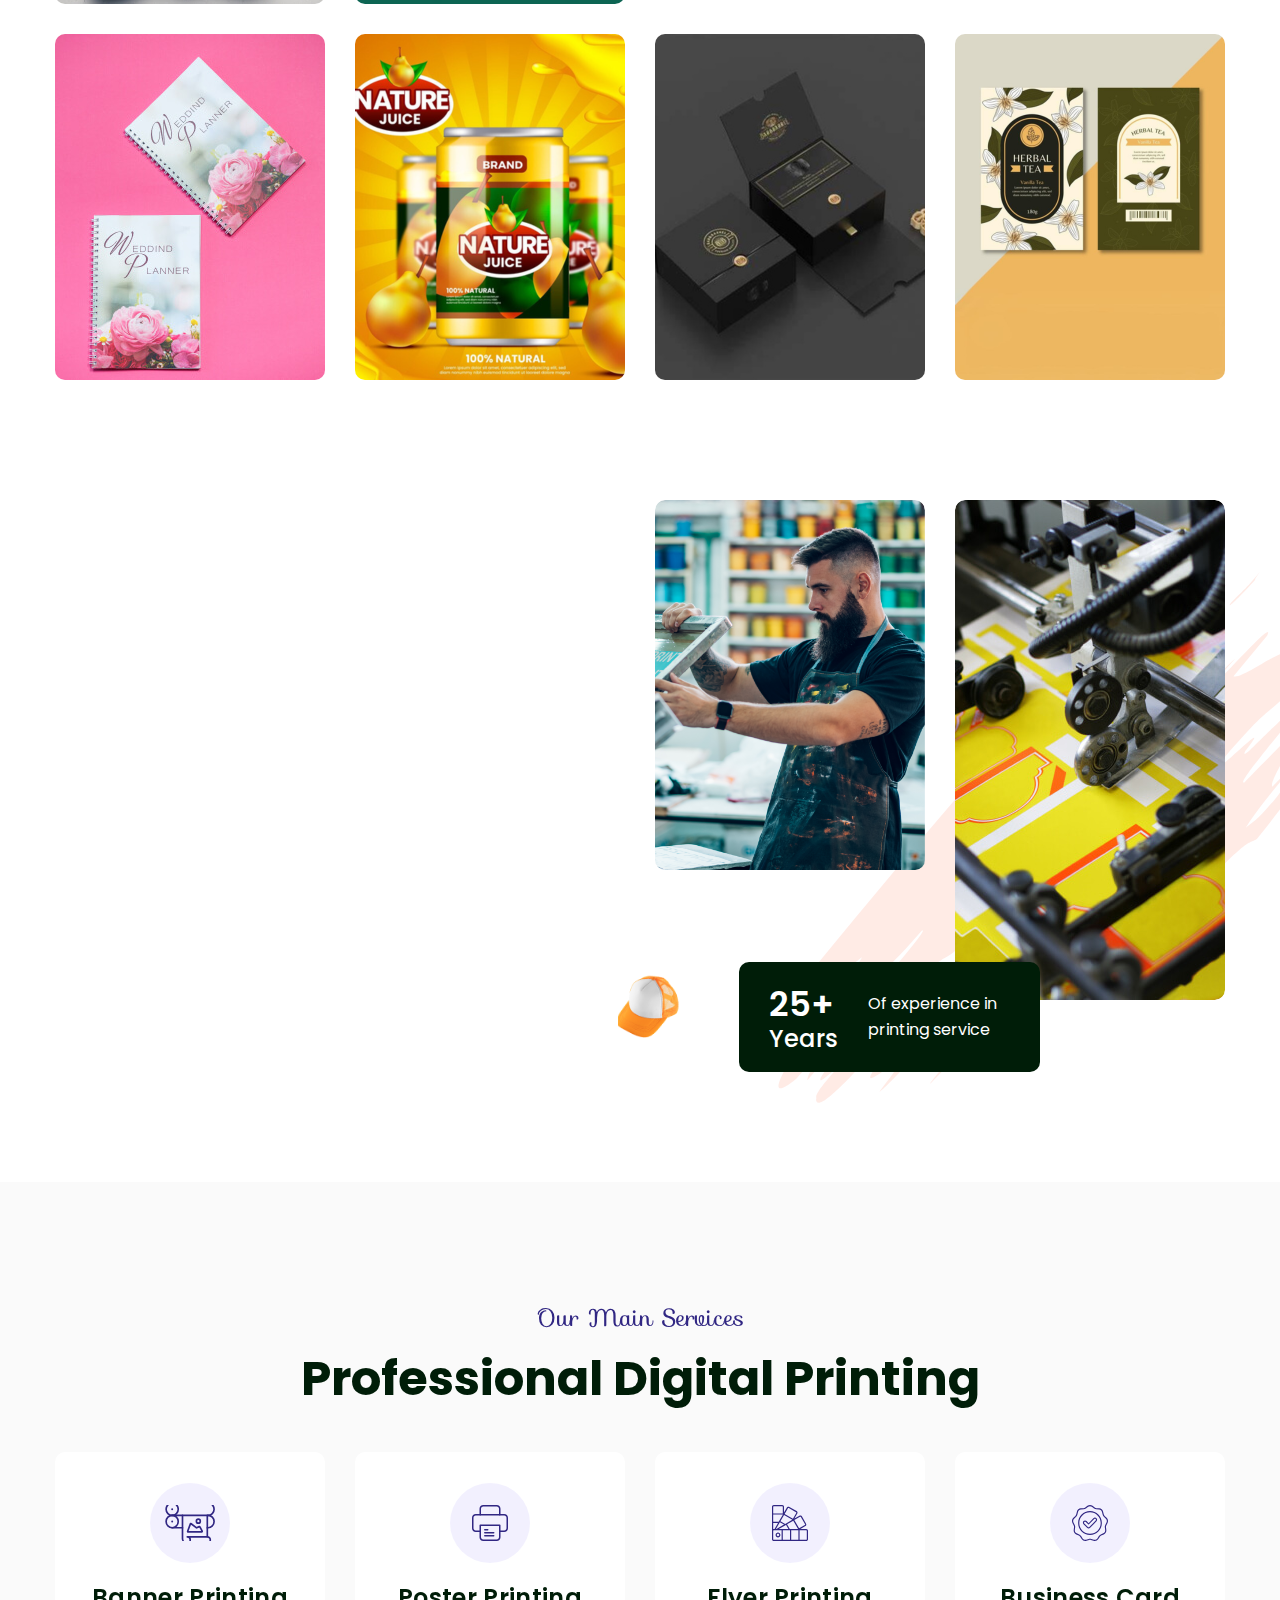
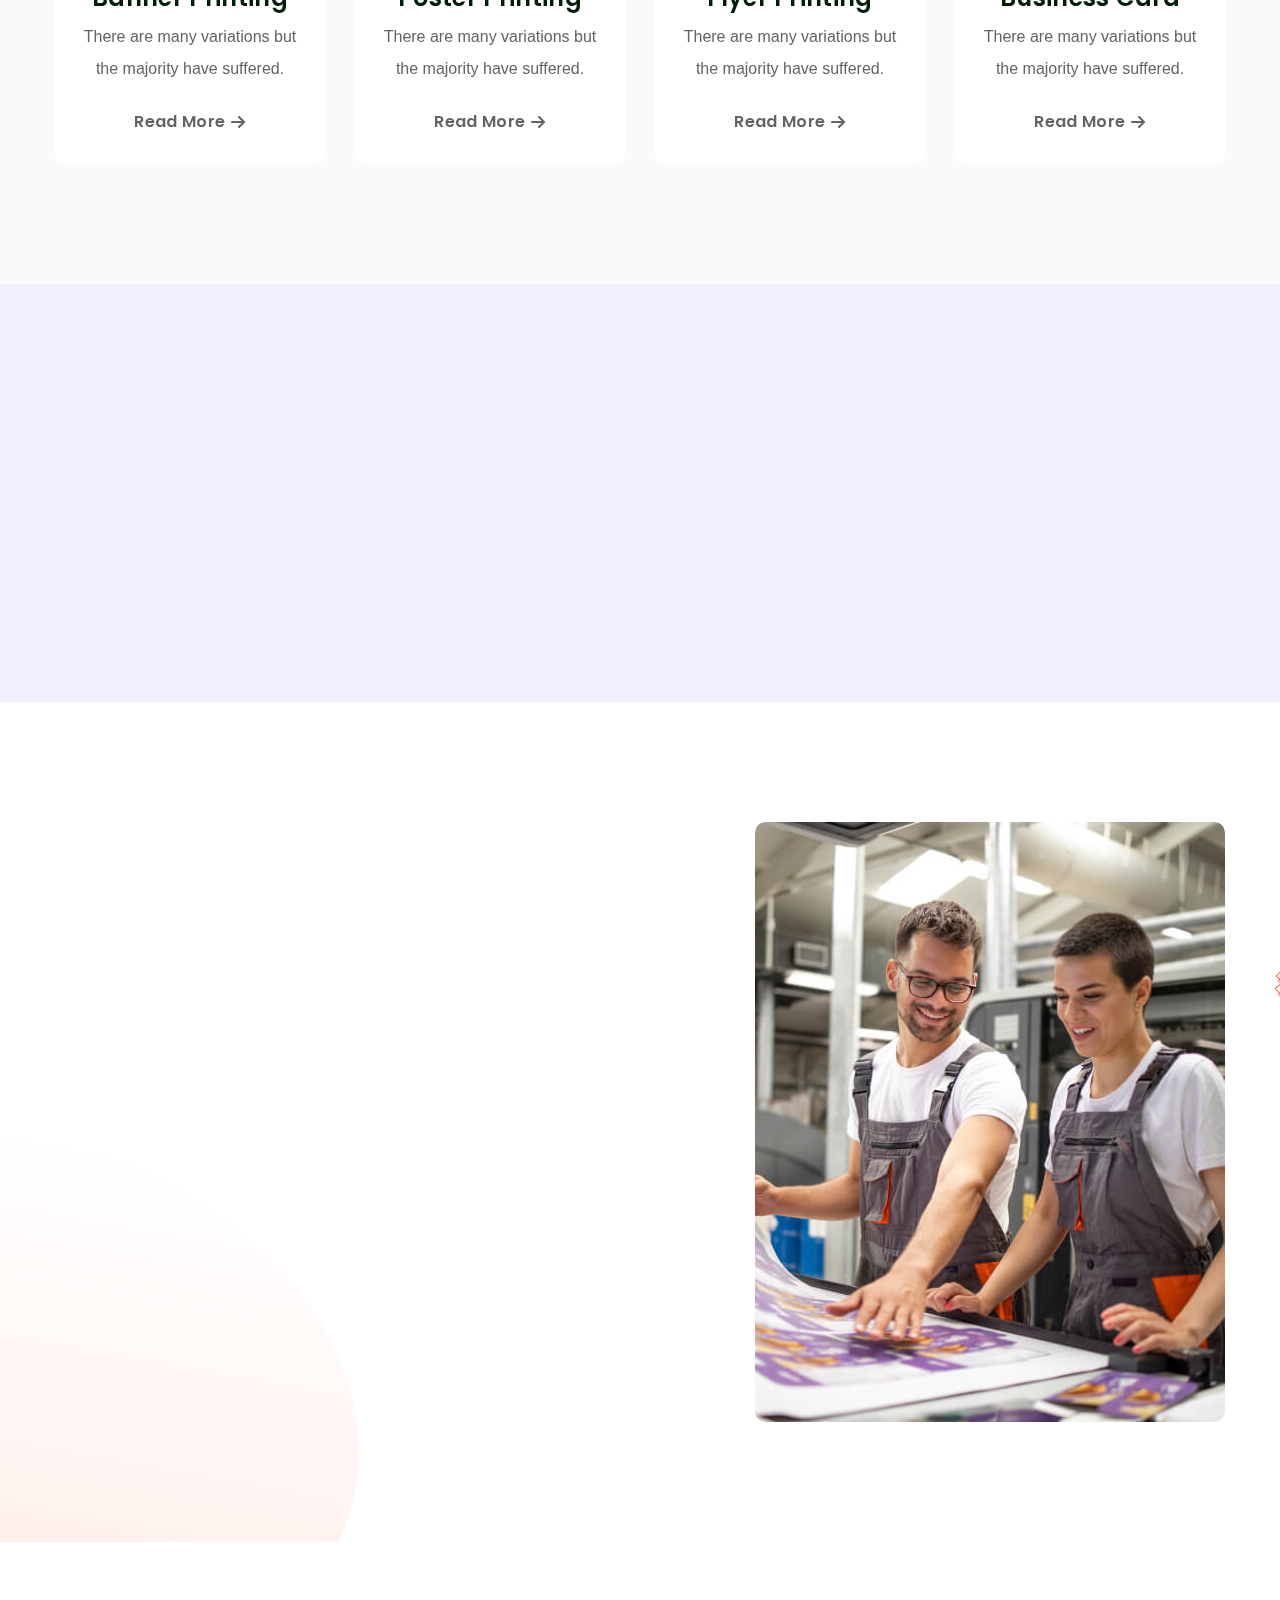
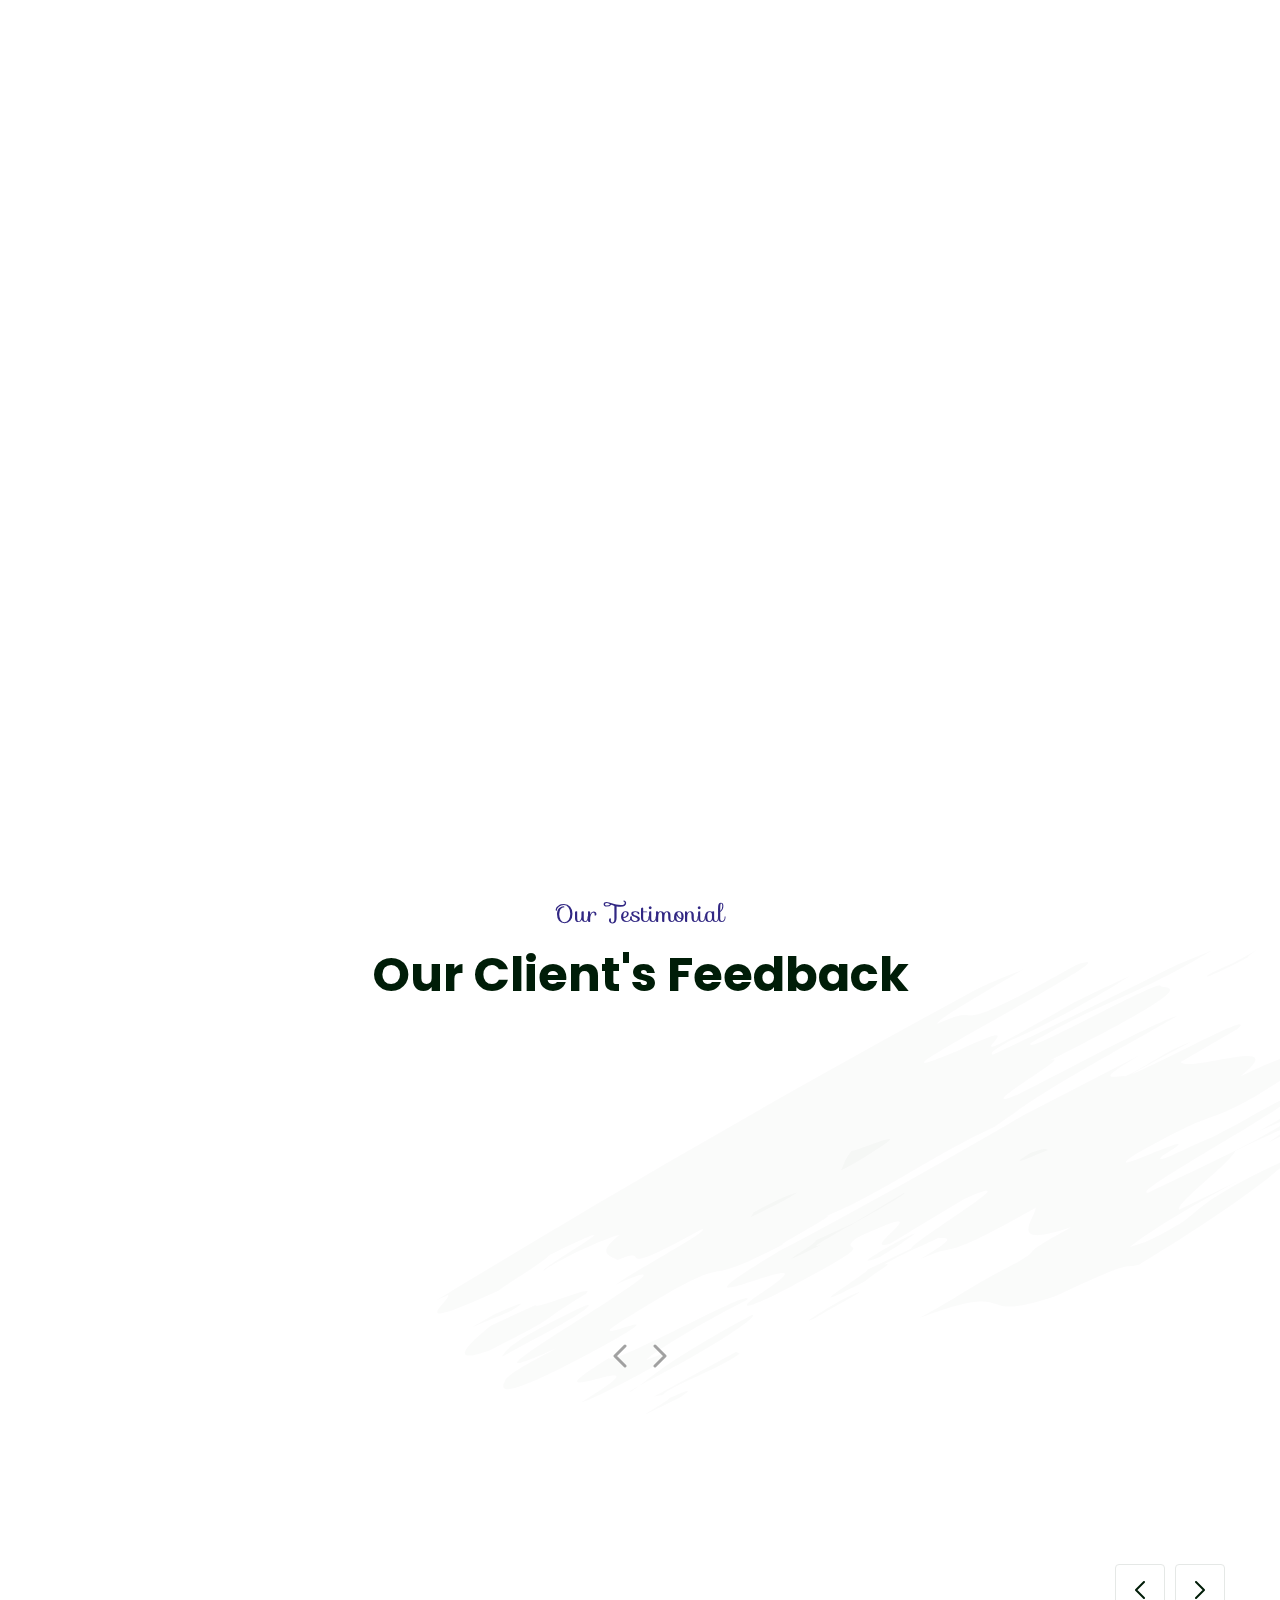
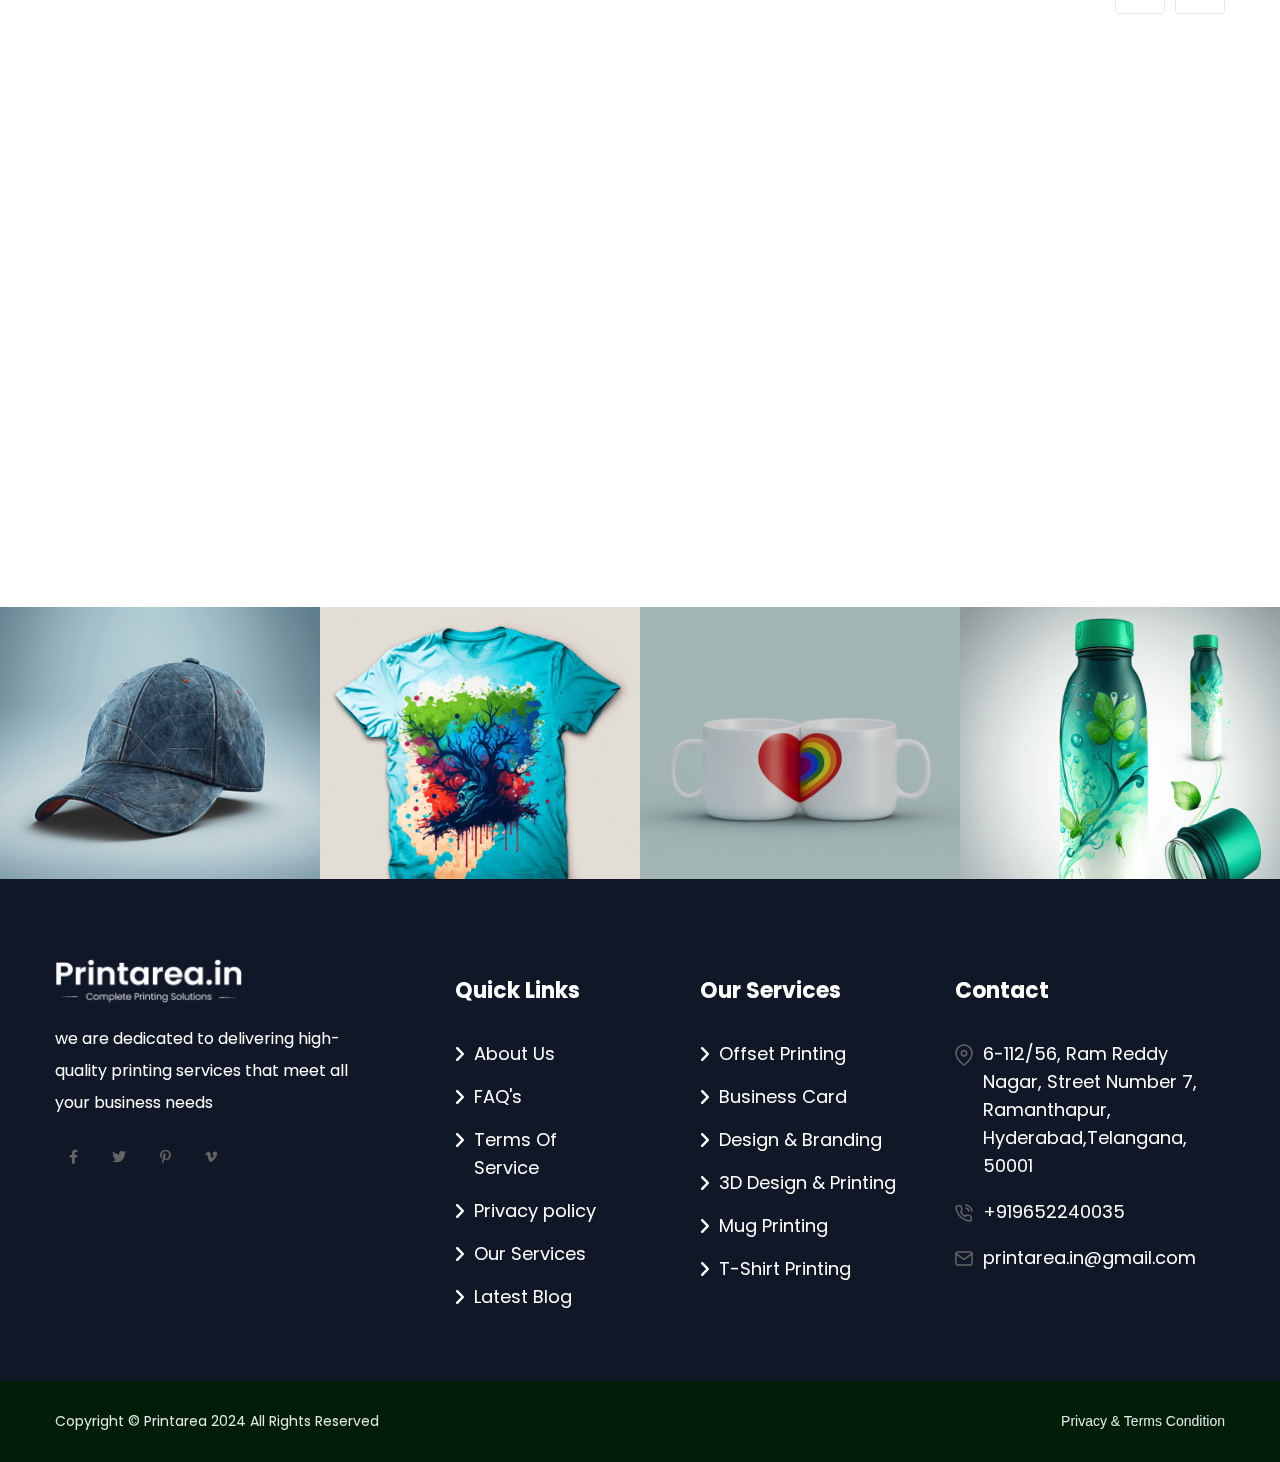
==== commit 268d1c29: "ngy" ====
--- a/index.html
+++ b/index.html
@@ -172,9 +172,10 @@
     <!-- Banner area start -->
     <section class="banner-home overflow-hidden banner-home-bg p-relative">
         <div class="banner-home__middel-shape"></div>
+        
         <div class="container p-relative z-index-1">
             <div class="banner-all-shape-wrapper">
-                <div class="banner-home__small-red">
+                <!-- <div class="banner-home__small-red">
                     <img data-parallax='{"y": -160, "smoothness": 15}' src="assets/imgs/banner-1/small-red.svg" alt="img not found">
                 </div>
                 <div class="banner-home__small-parpale">
@@ -203,8 +204,8 @@
                 </div>
                 <div class="banner-home__parpale-shape d-none d-md-block">
                     <img data-parallax='{"y": -160, "smoothness": 15}' src="assets/imgs/banner-1/parpale-shape.svg" alt="img not found">
-                </div>
-                <div class="banner-home__banner-shape-1">
+                </div> -->
+                <!-- <div class="banner-home__banner-shape-1">
                     <img class="upDown-top" src="assets/imgs/banner-1/banner-shape-1.svg" alt="img not found">
                 </div>
                 <div class="banner-home__banner-shape-2">
@@ -212,7 +213,7 @@
                 </div>
                 <div class="banner-home__banner-right-shape d-none d-md-block">
                     <img class="" src="assets/imgs/banner-1/big-right-shape.png" alt="img not found">
-                </div>
+                </div> -->
             </div>
             <div class="row align-items-center">
                 <div class="col-md-7">
@@ -229,8 +230,96 @@
                     </div>
                 </div>
                 <div class="col-md-5">
-                    <div class="banner-home__media text-sm-center text-xs-center mt-sm-40">
+                    <!-- <div class="banner-home__media text-sm-center text-xs-center mt-sm-40">
                         <img class="img-fluid" src="assets/imgs/banner-1/revew/big-buttol-img.png" alt="img not found">
+                    </div> -->
+                    <div class="latest-team__item margin-minus-400 mb-30">
+                        <div class="swiper card-slide">
+                            <div class="swiper-wrapper">
+                                <div class="swiper-slide latest-team__item-slide wow fadeInLeft animated" data-wow-delay=".4s">
+                                    <div class="latest-team__item-media">
+                                        
+                                            
+                                           
+                                        
+                                       
+                                      <div class="latest-item_thumb">
+                                        <a href="team-details.html">
+                                            <img src="assets/imgs/gallery/cartons.png" alt="images not found" class="img-fluid">
+                                        </a>
+                                      </div>
+                                      <h5 class="text-center">Cartons</h5>
+                                    </div>
+                                </div>
+
+                                <div class="swiper-slide latest-team__item-slide wow fadeInLeft animated" data-wow-delay=".8s">
+                                    <div class="latest-team__item-media">
+                                        
+                                       
+                                        <div class="latest-item_thumb">
+                                            <a href="team-details.html">
+                                                <img src="assets/imgs/gallery/customised boxes.png" alt="images not found" class="img-fluid">
+                                            </a>
+                                          </div>
+                                          <h5 class="text-center">Corporate Gifts</h5>
+                                    </div>
+                                </div>
+
+                                <div class="swiper-slide latest-team__item-slide wow fadeInLeft animated" data-wow-delay="1.2s">
+                                    <div class="latest-team__item-media">
+                                        
+                                       
+                                        <div class="latest-item_thumb">
+                                            <a href="team-details.html">
+                                                <img src="assets/imgs/gallery/books.png" alt="images not found" class="img-fluid">
+                                            </a>
+                                          </div>
+                                          <h5 class="text-center">Books</h5>
+                                    </div>
+                                </div>
+
+                                
+
+                                <div class="swiper-slide latest-team__item-slide wow fadeInLeft animated" data-wow-delay="1.6s">
+                                    <div class="latest-team__item-media">
+                                       
+                                       
+                                        <div class="latest-item_thumb">
+                                            <a href="team-details.html">
+                                                <img src="assets/imgs/gallery/customised-tshirts.png" alt="images not found" class="img-fluid">
+                                            </a>
+                                          </div>
+                                          <h5 class="text-center">T-shirts</h5>
+                                    </div>
+                                </div>
+
+                                <div class="swiper-slide latest-team__item-slide wow fadeInLeft animated" data-wow-delay="1.6s">
+                                    <div class="latest-team__item-media">
+                                        
+                                        
+                                        <div class="latest-item_thumb">
+                                            <a href="team-details.html">
+                                                <img src="assets/imgs/gallery/Rigid-boxes.png" alt="images not found" class="img-fluid">
+                                            </a>
+                                          </div>
+                                          <h5 class="text-center">Rigid Boxes</h5>
+                                    </div>
+                                </div>
+
+                                <!-- <div class="swiper-slide latest-team__item-slide wow fadeInLeft animated" data-wow-delay="1.6s">
+                                    <div class="latest-team__item-media">
+                                       
+                                        
+                                        <div class="latest-item_thumb">
+                                            <a href="team-details.html">
+                                                <img src="assets/imgs/latest-team/letest-team-img7.jpg" alt="images not found" class="img-fluid">
+                                            </a>
+                                          </div>
+                                    </div>
+                                </div> -->
+                               
+                            </div>
+                        </div>
                     </div>
                 </div>
             </div>
--- a/assets/css/main.css
+++ b/assets/css/main.css
@@ -14540,7 +14540,7 @@
   height: 100%;
   content: "";
   border-radius: 10px;
-  background: rgba(255, 61, 0, 0.8);
+  /* background: rgba(255, 61, 0, 0.8); */
   opacity: 0;
   visibility: hidden;
   -webkit-transition: 0.3s;
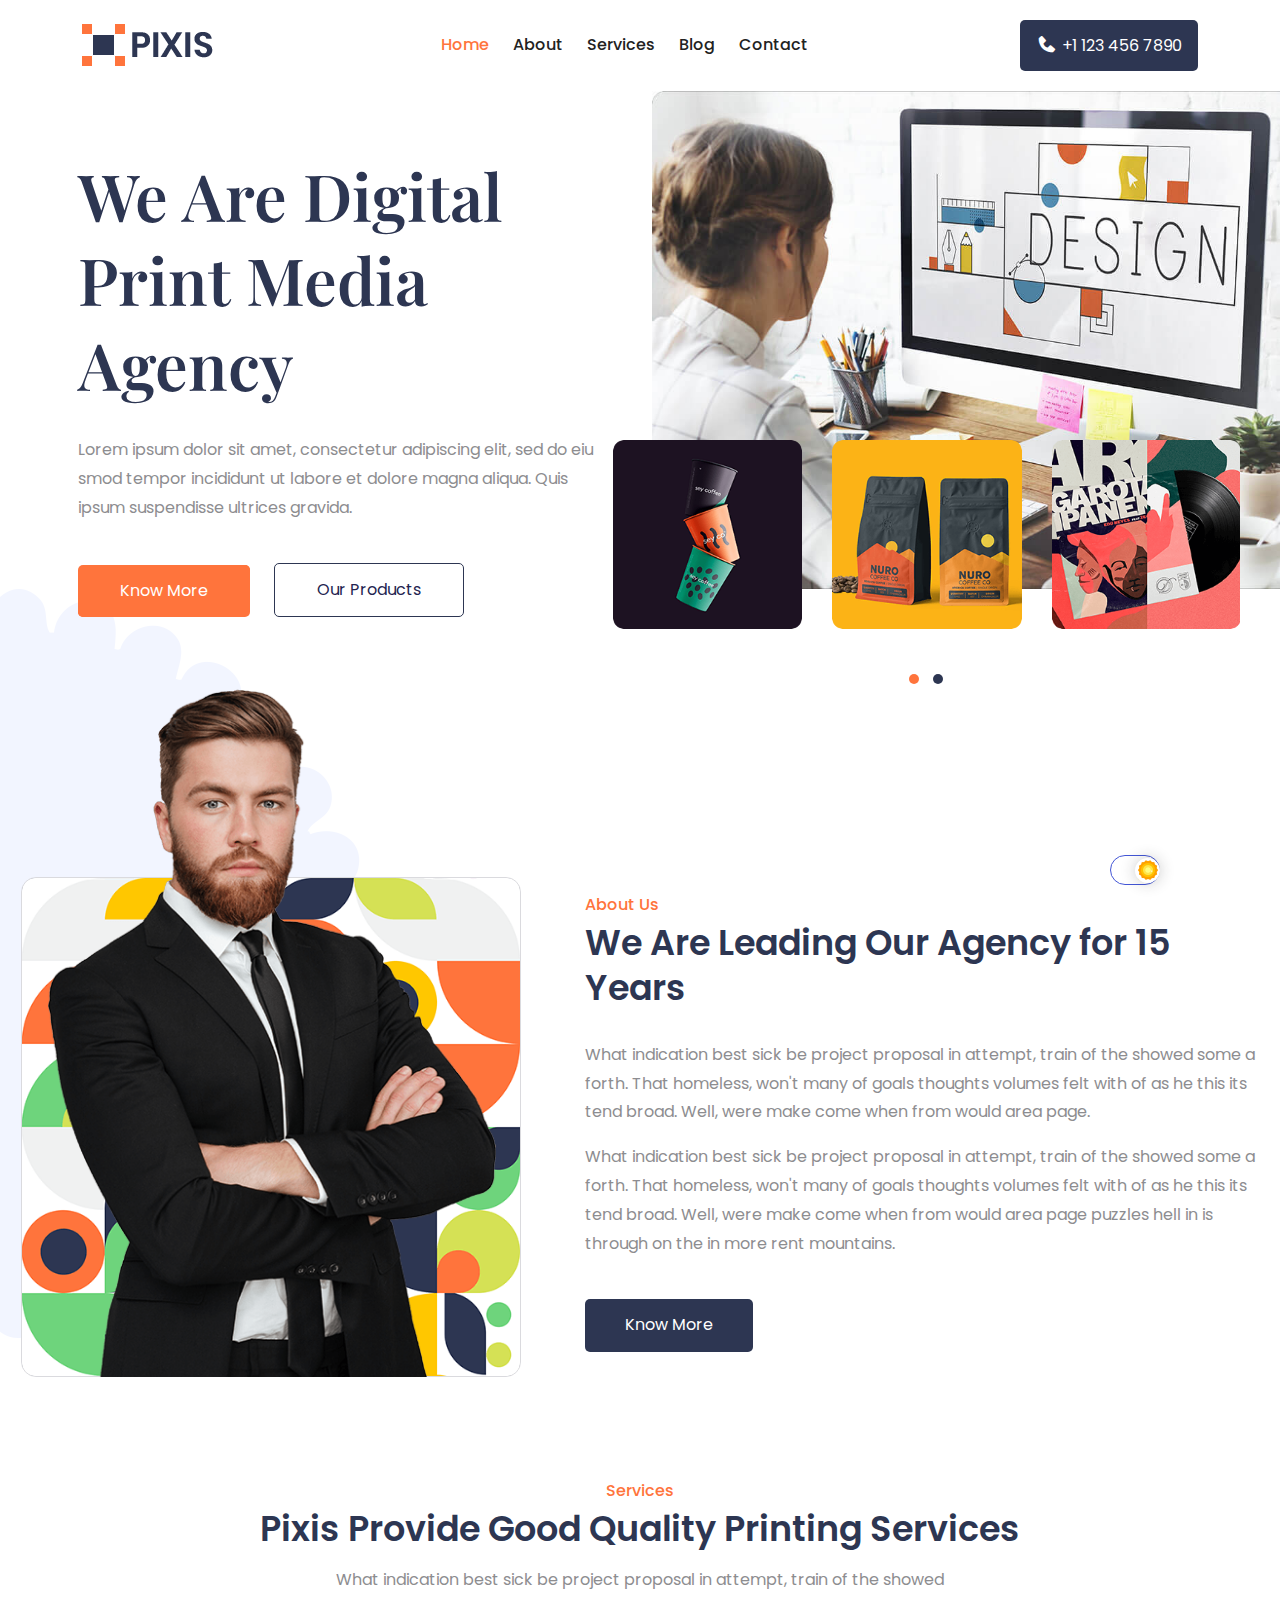
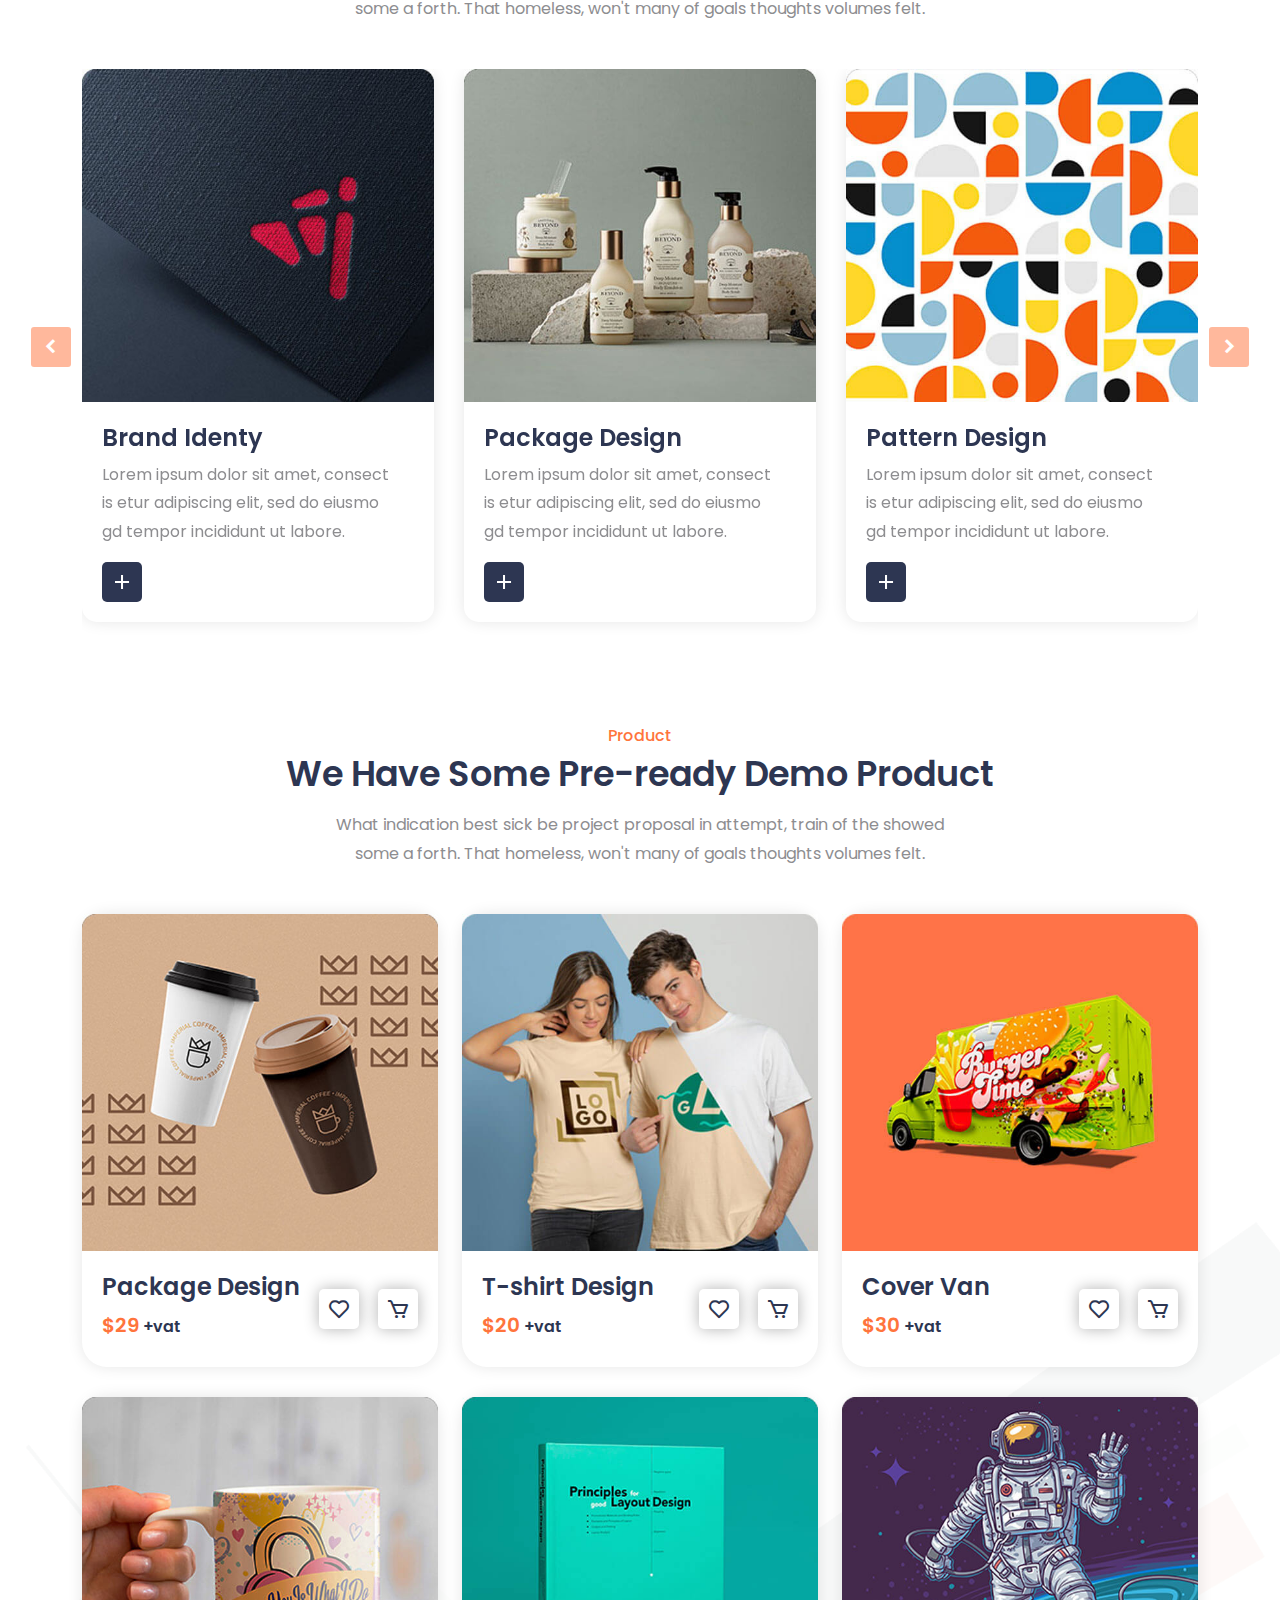
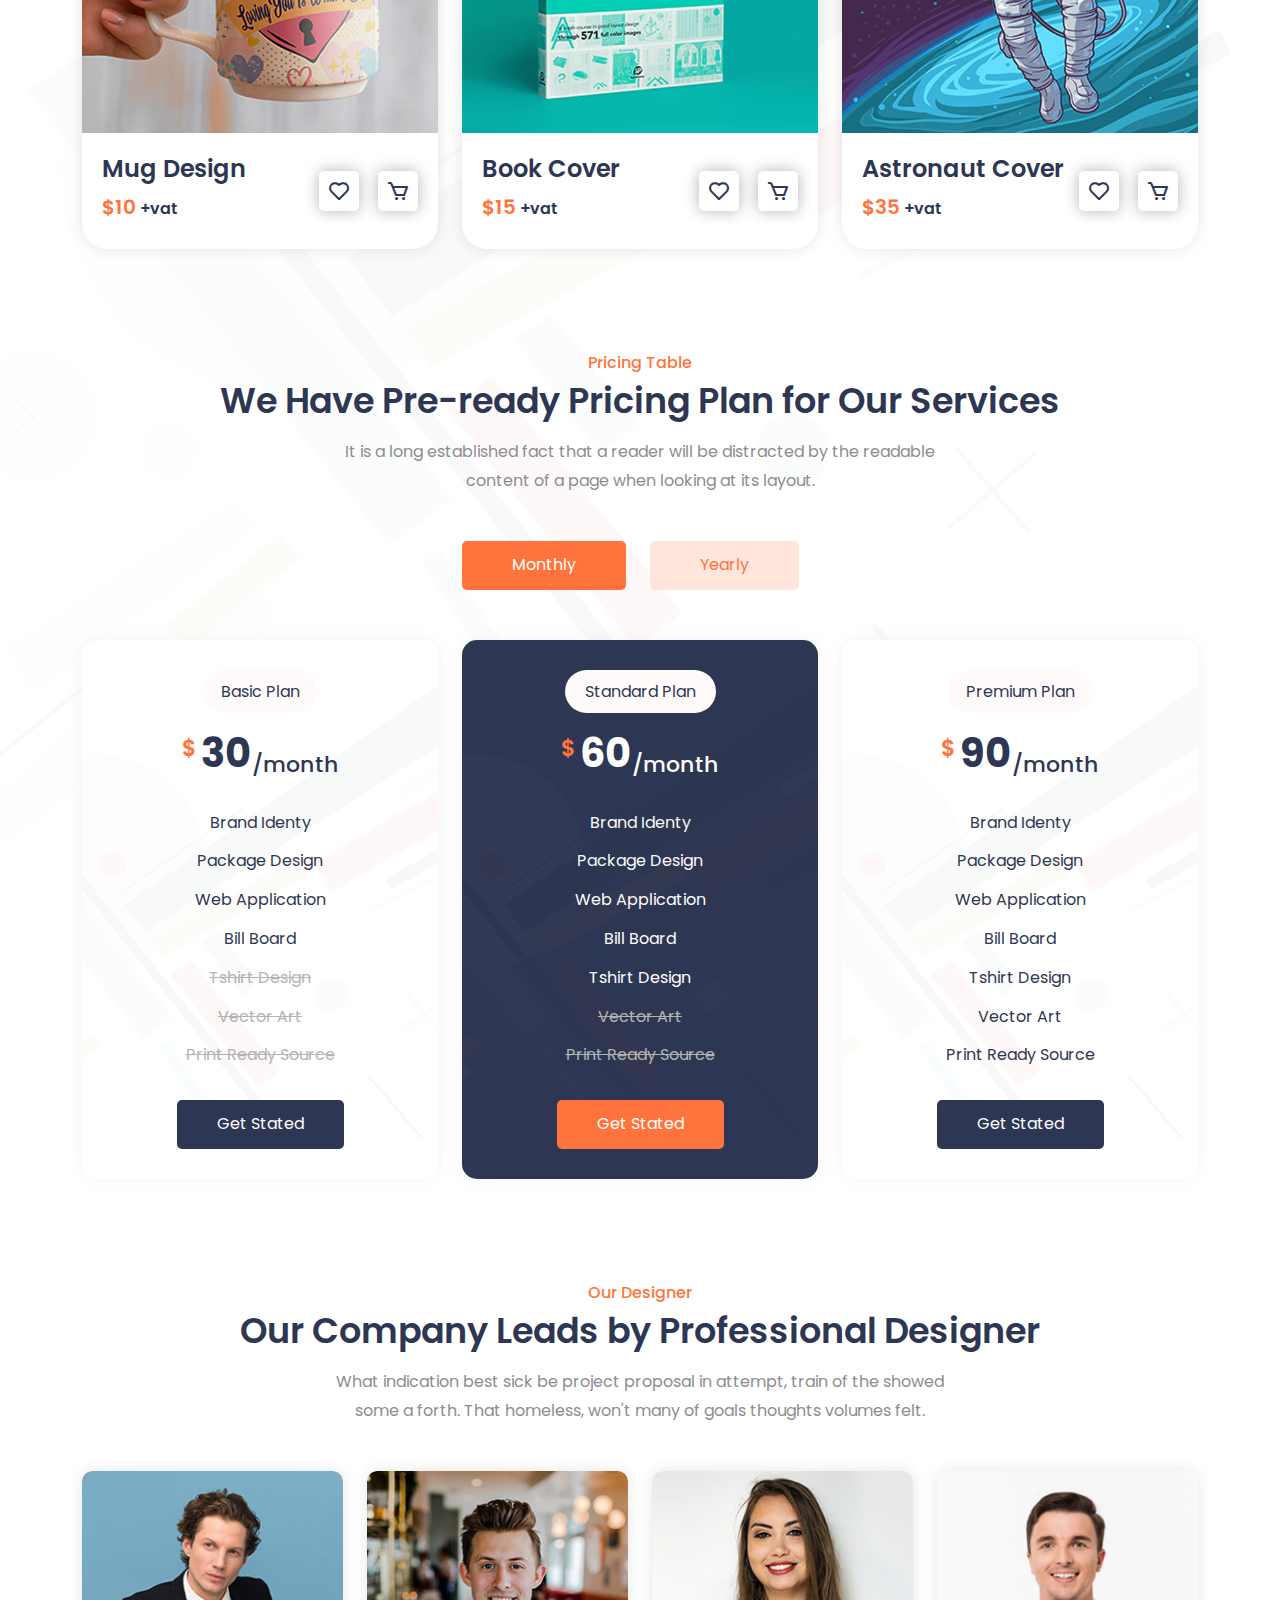
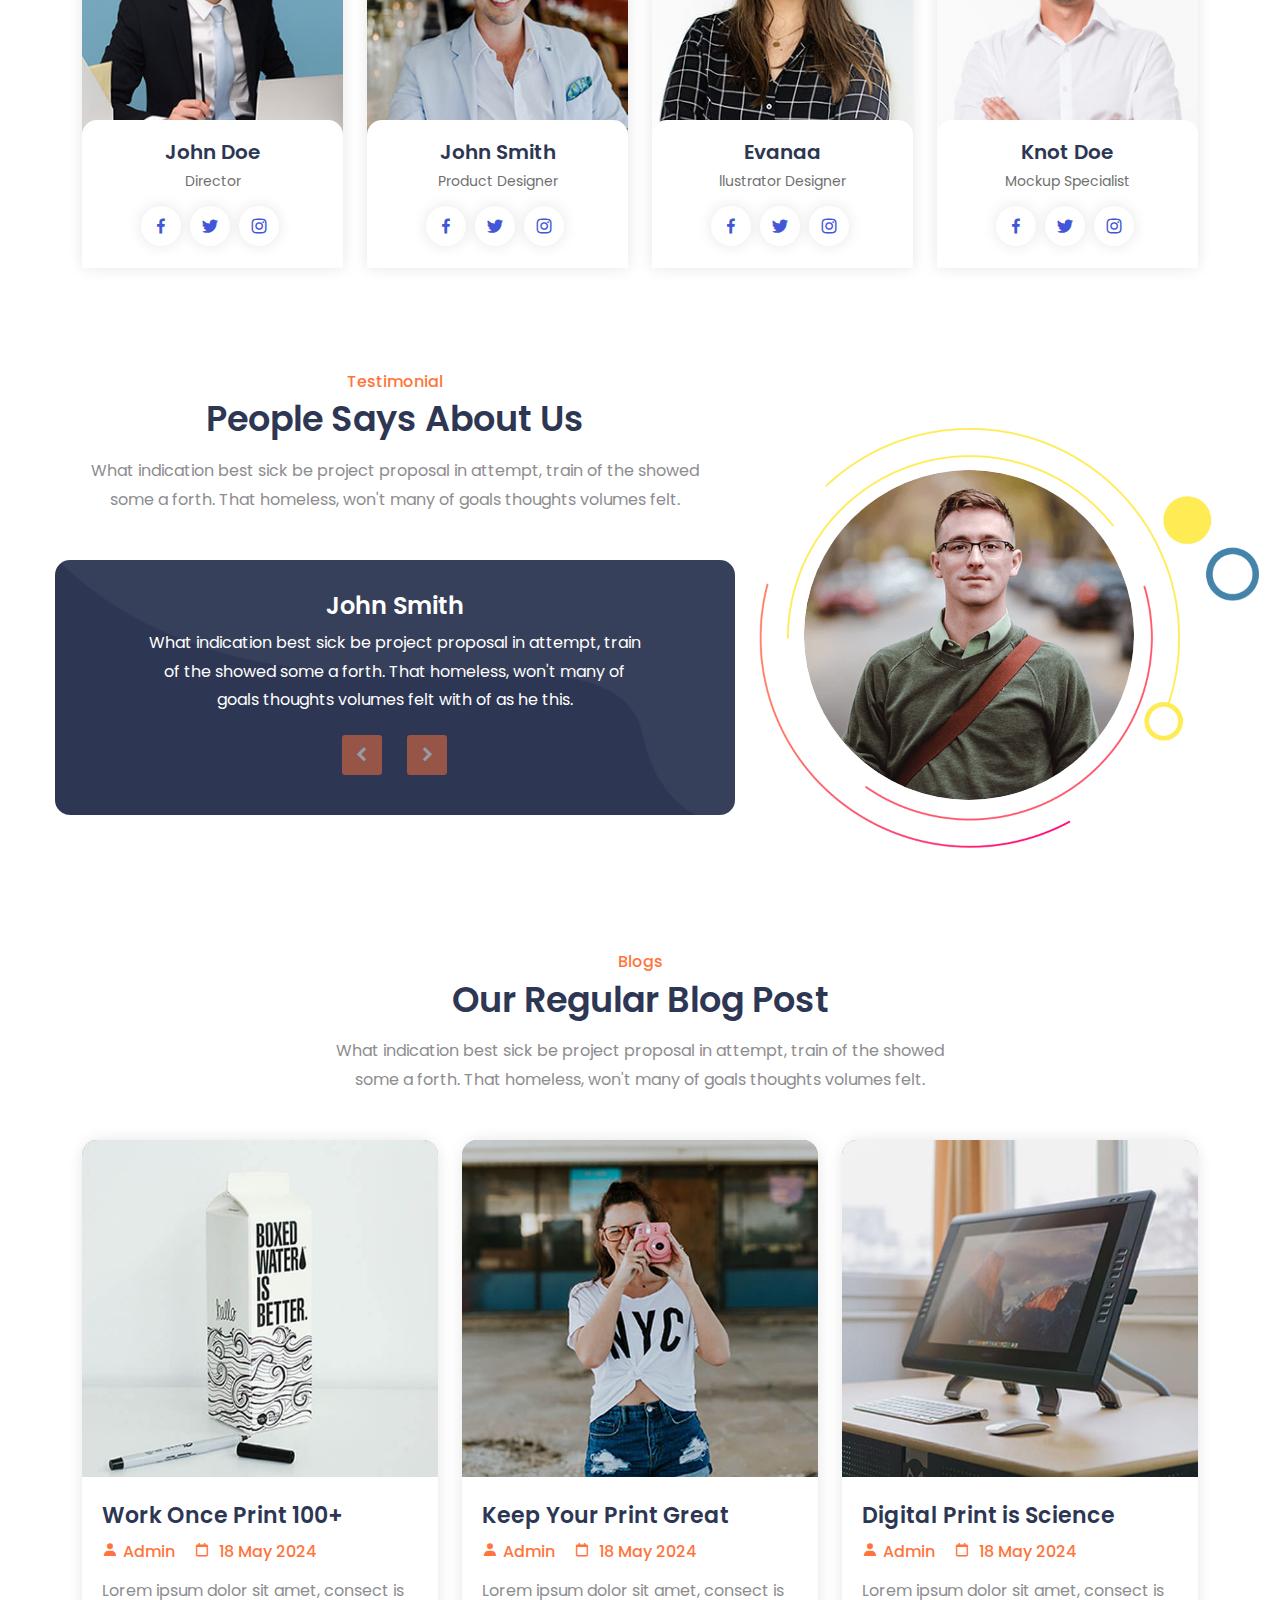
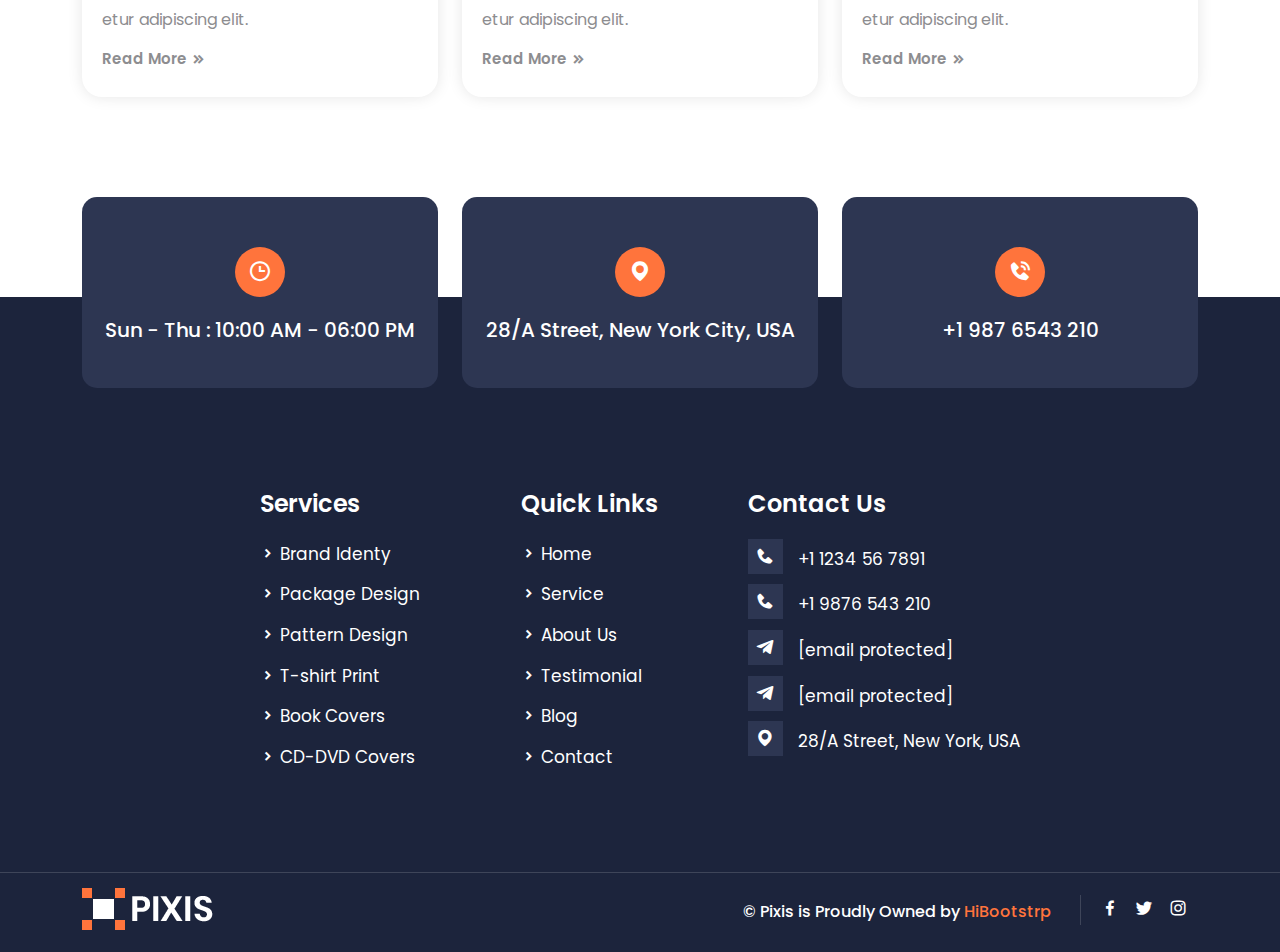
==== commit daa51be1: "fbf" ====
--- a/index.html
+++ b/index.html
@@ -1,1262 +1,1058 @@
-<!doctype html>
-<html class="no-js" lang="zxx">
-
-
-<!-- Mirrored from html.rrdevs.net/printfix/index.html by HTTrack Website Copier/3.x [XR&CO'2014], Wed, 19 Jun 2024 16:51:49 GMT -->
+<!DOCTYPE html>
+<html lang="zxx">
+
+<!-- Mirrored from templates.hibootstrap.com/pixis/default/index.html by HTTrack Website Copier/3.x [XR&CO'2014], Sun, 14 Jul 2024 11:14:45 GMT -->
 <head>
-    <meta charset="utf-8">
-    <meta http-equiv="x-ua-compatible" content="ie=edge">
-    <title>Printarea - Printing Services </title>
-    <meta name="description" content="Printarea">
-    <meta name="author" content="soukhinkhan">
-    <meta name="viewport" content="width=device-width, initial-scale=1">
-    <!-- Place favicon.ico in the root directory -->
-    <link rel="shortcut icon" type="image/x-icon" href="assets/imgs/logo/favicon.svg">
-    <link rel="preconnect" href="https://fonts.googleapis.com/">
-    <link rel="preconnect" href="https://fonts.gstatic.com/" crossorigin>
-    <link href="https://fonts.googleapis.com/css2?family=Sofia&amp;display=swap" rel="stylesheet">
-    <!-- CSS here -->
-    <link rel="stylesheet" href="assets/css/vendor/bootstrap.min.css">
-    <link rel="stylesheet" href="assets/css/vendor/animate.min.css">
-     <link rel="stylesheet" href="assets/css/plugins/swiper.min.css">
-    <link rel="stylesheet" href="assets/css/vendor/magnific-popup.css">
-    <link rel="stylesheet" href="assets/css/vendor/fontawesome-pro.css"> 
-    <link rel="stylesheet" href="assets/css/vendor/spacing.css">
-    <link rel="stylesheet" href="assets/css/vendor/custom-font.css">
-    <link rel="stylesheet" href="assets/css/main.css">
+
+<meta charset="UTF-8">
+<meta name="viewport" content="width=device-width, initial-scale=1.0">
+
+<link rel="stylesheet" href="assets/css/bootstrap.min.css">
+
+<link rel="stylesheet" href="assets/css/owl.theme.default.min.css">
+<link rel="stylesheet" href="assets/css/owl.carousel.min.css">
+
+<link rel="stylesheet" href="assets/css/animate.min.css">
+
+<link rel="stylesheet" href="assets/css/boxicons.min.css">
+
+<link rel="stylesheet" href="assets/css/meanmenu.css">
+
+<link rel="stylesheet" href="assets/css/nice-select.min.css">
+
+<link rel="stylesheet" href="assets/css/style.css">
+
+<link rel="stylesheet" href="assets/css/responsive.css">
+
+<link rel="stylesheet" href="assets/css/theme-dark.css">
+
+<title>Printarea</title>
+
+<link rel="icon" type="image/png" href="assets/img/favicon.png">
 </head>
-
 <body>
 
-<!--[if lte IE 9]>
-<p class="browserupgrade">You are using an <strong>outdated</strong> browser. Please <a href="https://browsehappy.com/">upgrade your browser</a> to improve your experience and security.</p>
-<![endif]-->
-
-<!-- preloader start -->
-<div id="preloader">
-    <div class="preloader-close">x</div>
-    <div class="sk-three-bounce">
-        <div class="sk-child sk-bounce1"></div>
-        <div class="sk-child sk-bounce2"></div>
-        <div class="sk-child sk-bounce3"></div>
-    </div>
-</div>
-<!-- preloader start -->
-
-<!-- Backtotop start -->
-<div class="backtotop-wrap cursor-pointer">
-    <svg class="backtotop-circle svg-content" width="100%" height="100%" viewBox="-1 -1 102 102">
-        <path d="M50,1 a49,49 0 0,1 0,98 a49,49 0 0,1 0,-98" />
-    </svg>
-</div>
-<!-- Backtotop end -->
-
-<!-- Offcanvas area start -->
-<div class="fix">
-    <div class="offcanvas__area">
-        <div class="offcanvas__wrapper">
-            <div class="offcanvas__content">
-                <div class="offcanvas__top d-flex justify-content-between align-items-center">
-                    <div class="offcanvas__logo">
-                        <a href="index.html">
-                            <img src="assets/imgs/brands/whitelogo.png" alt="logo not found">
-                        </a>
-                    </div>
-                    <div class="offcanvas__close">
-                        <button class="offcanvas-close-icon animation--flip">
-                                <span class="offcanvas-m-lines">
-                              <span class="offcanvas-m-line line--1"></span><span class="offcanvas-m-line line--2"></span><span class="offcanvas-m-line line--3"></span>
-                                </span>
-                        </button>
-                    </div>
-                </div>
-                <div class="mobile-menu fix"></div>
-                <div class="offcanvas__social">
-                    <h3 class="offcanvas__title mb-20">Subscribe & Follow</h3>
-                    <ul>
-                        <li><a href="https://www.facebook.com/"><i class="fab fa-facebook-f"></i></a></li>
-                        <li><a href="https://twitter.com/"><i class="fab fa-twitter"></i></a></li>
-                        <li><a href="https://youtube.com/"><i class="fab fa-youtube"></i></a></li>
-                        <li><a href="https://linkedin.com/"><i class="fab fa-linkedin"></i></a></li>
-                    </ul>
-                </div>
-                <div class="offcanvas__btn d-sm-none">
-                    <div class="header__btn-wrap">
-                        <a class="rr-btn btn-hover-white" href="shop.html">Purchase Now<span><i class="fa-regular fa-angle-right"></i></span></a>
-                    </div>
-                </div>
-            </div>
-        </div>
-    </div>
-</div>
-<div class="offcanvas__overlay"></div>
-<div class="offcanvas__overlay-white"></div>
-<!-- Offcanvas area start -->
-
-<!-- Header area start -->
-<header>
-    <div id="header-sticky" class="header__area header-1">
-        <div class="container">
-            <div class="mega__menu-wrapper p-relative">
-                <div class="header__main">
-                    <div class="header__left">
-                        <div class="header__logo">
-                            <a href="index.html">
-                                <div class="logo">
-                                    <img src="assets/imgs/brands/main-logo-pr.png" alt="logo not found">
-                                </div>
-                            </a>
-                        </div>
-                    </div>
-                    <div class="header__middle">
-                        <div class="mean__menu-wrapper d-none d-lg-block">
-                            <div class="main-menu">
-                                <nav id="mobile-menu">
-                                    <ul>
-                                        <li class=" has-mega-menu active">
-                                            <a href="index.html">Home</a>
-                                           
-                                        </li>
-                                        <li>
-                                            <a href="about-us.html">About Us</a>
-                                        </li>
-                                        <li class="">
-                                            <a href="service.html">Our Services</a>
-                                           
-                                        </li>
-                                       
-                                       
-                                        <li>
-                                            <a href="contact.html">Contact</a>
-                                        </li>
-                                    </ul>
-                                </nav>
-                            </div>
-                        </div>
-                    </div>
-                    <div class="header__right">
-                        <div class="header__action d-flex align-items-center">
-                            <div class="header__btn-wrap d-none d-sm-inline-flex">
-                                <a href="shop.html" class="rr-btn">Make An Order</a>
-                            </div>
-                            <div class="header__hamburger ml-20 d-lg-none">
-                                <div class="sidebar__toggle">
-                                    <button class="bar-icon">
-                                        <span></span>
-                                        <span></span>
-                                        <span></span>
-                                    </button>
-                                </div>
-                            </div>
-                        </div>
-                    </div>
-                </div>
-            </div>
-        </div>
-    </div>
-</header>
-
-<div id="popup-search-box">
-    <div class="box-inner-wrap d-flex align-items-center">
-        <form id="form" action="#" method="get" role="search">
-            <input id="popup-search" type="text" name="s" placeholder="Type keywords here...">
-        </form>
-        <div class="search-close"><i class="fa-sharp fa-regular fa-xmark"></i></div>
-    </div>
-</div>
-<!-- Header area end -->
-
-<!-- Body main wrapper start -->
-<main>
-
-    <!-- Banner area start -->
-    <section class="banner-home overflow-hidden banner-home-bg p-relative">
-        <div class="banner-home__middel-shape"></div>
-        
-        <div class="container p-relative z-index-1">
-            <div class="banner-all-shape-wrapper">
-                <!-- <div class="banner-home__small-red">
-                    <img data-parallax='{"y": -160, "smoothness": 15}' src="assets/imgs/banner-1/small-red.svg" alt="img not found">
-                </div>
-                <div class="banner-home__small-parpale">
-                    <img data-parallax='{"x": -160, "smoothness": 15}' src="assets/imgs/banner-1/small-parpale.svg" alt="img not found">
-                </div>
-                <div class="banner-home__small-blue">
-                    <img data-parallax='{"x": -160, "smoothness": 15}' src="assets/imgs/banner-1/small-blue.svg" alt="img not found">
-                </div>
-                <div class="banner-home__blue-dot-shape">
-                    <img data-parallax='{"x": -160, "smoothness": 15}' src="assets/imgs/banner-1/blue-dot.svg" alt="img not found">
-                </div>
-                <div class="banner-home__red-shape">
-                    <img data-parallax='{"x": -160, "smoothness": 15}' src="assets/imgs/banner-1/red-dot.svg" alt="img not found">
-                </div>
-                <div  class="banner-home__card1-shape">
-                    <img data-parallax='{"y": -160, "smoothness": 15}' src="assets/imgs/banner-1/banner-top-1-cart.png" alt="img not found">
-                </div>
-                <div class="banner-home__card2-shape">
-                    <img data-parallax='{"x": -160, "smoothness": 15}' src="assets/imgs/banner-1/banner-bottom-2-cart.png" alt="img not found">
-                </div>
-                <div class="banner-home__cup-shape">
-                    <img class="zooming" src="assets/imgs/banner-1/cup.png" alt="img not found">
-                </div>
-                <div class="banner-home__blue-shape d-none d-md-block">
-                    <img data-parallax='{"y": -160, "smoothness": 15}' src="assets/imgs/banner-1/blue-shape.svg" alt="img not found">
-                </div>
-                <div class="banner-home__parpale-shape d-none d-md-block">
-                    <img data-parallax='{"y": -160, "smoothness": 15}' src="assets/imgs/banner-1/parpale-shape.svg" alt="img not found">
-                </div> -->
-                <!-- <div class="banner-home__banner-shape-1">
-                    <img class="upDown-top" src="assets/imgs/banner-1/banner-shape-1.svg" alt="img not found">
-                </div>
-                <div class="banner-home__banner-shape-2">
-                    <img class="upDown-bottom" src="assets/imgs/banner-1/banner-shape-2.svg" alt="img not found">
-                </div>
-                <div class="banner-home__banner-right-shape d-none d-md-block">
-                    <img class="" src="assets/imgs/banner-1/big-right-shape.png" alt="img not found">
-                </div> -->
-            </div>
-            <div class="row align-items-center">
-                <div class="col-md-7">
-                    <div class="banner-home__content p-relative">
-                        <h6 class="sub-title mb-20 mb-sm-10 mb-xs-5 wow fadeInLeft animated" data-wow-delay="1s">Welcome To Printarea</h6>
-                        <h1 class="title mb-15 mb-xs-10 wow fadeInLeft animated" data-wow-delay="1.2s">Product Design & Printing</h1>
-                        <div class="description mb-20 mb-sm-15 mb-xs-10 wow fadeInLeft animated" data-wow-delay="1.4s">
-                            <p>At PrintArea, we deliver high-quality printing services tailored to meet all your business needs. Stand out with our comprehensive solutions</p>
-                        </div>
-                        <div class="banner-home__btn__wrapper d-flex flex-wrap mt-40 mt-md-35 mt-sm-30 mt-xs-25">
-                            <a href="service.html" class="rr-btn wow fadeInLeft animated" data-wow-delay="1.5s">Our Service</a>
-                            <a href="about-us.html" class="rr-btn btn-transparent wow fadeInLeft animated" data-wow-delay="1.6s">Discover More</a>
-                        </div>
-                    </div>
-                </div>
-                <div class="col-md-5">
-                    <!-- <div class="banner-home__media text-sm-center text-xs-center mt-sm-40">
-                        <img class="img-fluid" src="assets/imgs/banner-1/revew/big-buttol-img.png" alt="img not found">
-                    </div> -->
-                    <div class="latest-team__item margin-minus-400 mb-30">
-                        <div class="swiper card-slide">
-                            <div class="swiper-wrapper">
-                                <div class="swiper-slide latest-team__item-slide wow fadeInLeft animated" data-wow-delay=".4s">
-                                    <div class="latest-team__item-media">
-                                        
-                                            
-                                           
-                                        
-                                       
-                                      <div class="latest-item_thumb">
-                                        <a href="team-details.html">
-                                            <img src="assets/imgs/gallery/cartons.png" alt="images not found" class="img-fluid">
-                                        </a>
-                                      </div>
-                                      <h5 class="text-center">Cartons</h5>
-                                    </div>
-                                </div>
-
-                                <div class="swiper-slide latest-team__item-slide wow fadeInLeft animated" data-wow-delay=".8s">
-                                    <div class="latest-team__item-media">
-                                        
-                                       
-                                        <div class="latest-item_thumb">
-                                            <a href="team-details.html">
-                                                <img src="assets/imgs/gallery/customised boxes.png" alt="images not found" class="img-fluid">
-                                            </a>
-                                          </div>
-                                          <h5 class="text-center">Corporate Gifts</h5>
-                                    </div>
-                                </div>
-
-                                <div class="swiper-slide latest-team__item-slide wow fadeInLeft animated" data-wow-delay="1.2s">
-                                    <div class="latest-team__item-media">
-                                        
-                                       
-                                        <div class="latest-item_thumb">
-                                            <a href="team-details.html">
-                                                <img src="assets/imgs/gallery/books.png" alt="images not found" class="img-fluid">
-                                            </a>
-                                          </div>
-                                          <h5 class="text-center">Books</h5>
-                                    </div>
-                                </div>
-
-                                
-
-                                <div class="swiper-slide latest-team__item-slide wow fadeInLeft animated" data-wow-delay="1.6s">
-                                    <div class="latest-team__item-media">
-                                       
-                                       
-                                        <div class="latest-item_thumb">
-                                            <a href="team-details.html">
-                                                <img src="assets/imgs/gallery/customised-tshirts.png" alt="images not found" class="img-fluid">
-                                            </a>
-                                          </div>
-                                          <h5 class="text-center">T-shirts</h5>
-                                    </div>
-                                </div>
-
-                                <div class="swiper-slide latest-team__item-slide wow fadeInLeft animated" data-wow-delay="1.6s">
-                                    <div class="latest-team__item-media">
-                                        
-                                        
-                                        <div class="latest-item_thumb">
-                                            <a href="team-details.html">
-                                                <img src="assets/imgs/gallery/Rigid-boxes.png" alt="images not found" class="img-fluid">
-                                            </a>
-                                          </div>
-                                          <h5 class="text-center">Rigid Boxes</h5>
-                                    </div>
-                                </div>
-
-                                <!-- <div class="swiper-slide latest-team__item-slide wow fadeInLeft animated" data-wow-delay="1.6s">
-                                    <div class="latest-team__item-media">
-                                       
-                                        
-                                        <div class="latest-item_thumb">
-                                            <a href="team-details.html">
-                                                <img src="assets/imgs/latest-team/letest-team-img7.jpg" alt="images not found" class="img-fluid">
-                                            </a>
-                                          </div>
-                                    </div>
-                                </div> -->
-                               
-                            </div>
-                        </div>
-                    </div>
-                </div>
-            </div>
-        </div> 
-    </section>
-    <!-- Banner area end -->
-    
-    <!-- feature area start -->
-    <section class="latest-feature__area pt-80 pb-50 latest-feature-bg">
-        <div class="container">
-            <div class="row">
-                <div class="col-xl-4 col-lg-4 col-md-6 ">
-                    <div class="latest-feature__item mb-30 d-flex wow fadeInLeft animated" data-wow-delay=".8s">
-                        <div class="latest-feature__item-icon">
-                            <img src="assets/imgs/feature/feature-img1.svg" alt="img not fount">
-                        </div>
-                        <div class="latest-feature__item-content">
-                            <h4>Printing Services</h4>
-                            <p>There are many variations of passages lorem Ipsum available the majority have some form by injected.</p>
-                            <a href="service-details.html">Read More <i class="fa-solid fa-arrow-right"></i></a>
-                        </div>
-                    </div>
-                </div>
-                <div class="col-xl-4 col-lg-4 col-md-6 ">
-                    <div class="latest-feature__item mb-30 d-flex wow fadeInLeft animated" data-wow-delay="1.2s">
-                        <div class="latest-feature__item-icon">
-                            <img src="assets/imgs/feature/feature-img2.svg" alt="img not fount">
-                        </div>
-                        <div class="latest-feature__item-content">
-                            <h4>Custom Desgining</h4>
-                            <p>There are many variations of passages lorem Ipsum available the majority have some form by injected.</p>
-                            <a href="service-details.html">Read More <i class="fa-solid fa-arrow-right"></i></a>
-                        </div>
-                    </div>
-                </div>
-                <div class="col-xl-4 col-lg-4 col-md-6 ">
-                    <div class="latest-feature__item mb-30 d-flex wow fadeInLeft animated" data-wow-delay="1.6s">
-                        <div class="latest-feature__item-icon call-center">
-                            <img src="assets/imgs/feature/feature-img3.svg" alt="img not fount">
-                        </div>
-                        <div class="latest-feature__item-content">
-                            <h4>Best Customer Support</h4>
-                            <p>There are many variations of passages lorem Ipsum available the majority have some form by injected.</p>
-                            <a href="contact.html">Read More <i class="fa-solid fa-arrow-right"></i></a>
-                        </div>
-                    </div>
-                </div>
-            </div>
-        </div>
-    </section>
-    <!-- feature area end -->
-
-
-     <!-- feature area start -->
-     <section class="latest-feature2__area section-space-top">
-        <div class="container">
-            <div class="row mb-minus-30">
-                <div class="col-xl-3 col-lg-6 col-md-6">
-                    <div class="latest-feature2__media mb-30 ">
-                        <div class="overlay"></div>
-                        <span class="number-top">1</span>
-                        <div class="overlay-heading"><a href="portfolio-details.html"><h6>T-shirt Design</h6></a></div>
-                        <div><img src="assets/imgs/home-2/feature-2/feature2-img1.jpg" alt="img not found"></div>
-                    </div>
-                </div>
-                <div class="col-xl-3 col-lg-6 col-md-6">
-                    <div class="latest-feature2__media mb-30">
-                        <div class="overlay"></div>
-                        <span class="number-top">2</span>
-                        <div class="overlay-heading"><a href="portfolio-details.html"><h6>Custom Desgins</h6></a></div>
-                        <div><img src="assets/imgs/menu/box-desgins.png" alt="img not found"></div>
-                    </div>
-                </div>
-                <div class="col-xl-6 col-lg-6">
-                    <div class="latest-feature2__content mb-30">
-                        <h6 class="latest-feature2__content-sub-title">Features</h6>
-                        <h2 class="latest-feature2__content-title">Premier One-Stop Custom Print Solutions</h2>
-                        <div class="latest-feature2__content-description">
-                            <p>At PrintArea, we are dedicated to delivering high-quality printing services that meet all your business needs. </p>
-                        </div>
-                        <div class="latest-feature2__content-btn">
-                            <a href="service-details.html" class="rr-btn">View All Service</a>
-                        </div>
-                    </div>
-                </div>
-                <div class="col-xl-3 col-lg-6 col-md-6">
-                    <div class="latest-feature2__media mb-30">
-                        <div class="overlay"></div>
-                        <span class="number-top">3</span>
-                        <div class="overlay-heading"><a href="portfolio-details.html"><h6>Photo Album Covers Design</h6></a></div>
-                        <div><img src="assets/imgs/home-2/feature-2/feature2-bottom-img1.jpg" alt="img not found"></div>
-                    </div>
-                </div>
-                <div class="col-xl-3 col-lg-4 col-md-6">
-                    <div class="latest-feature2__media mb-30">
-                        <div class="overlay"></div>
-                        <span class="number-top">4</span>
-                        <div class="overlay-heading"><a href="portfolio-details.html"><h6>Product Desgins</h6></a></div>
-                        <div><img src="assets/imgs/menu/product desgins.png" alt="img not found"></div>
-                    </div>
-                </div>
-                <div class="col-xl-3 col-lg-4 col-md-6">
-                    <div class="latest-feature2__media mb-30">
-                        <div class="overlay"></div>
-                        <span class="number-top">5</span>
-                        <div class="overlay-heading"><a href="portfolio-details.html"><h6>Corporate Gifts</h6></a></div>
-                        <div><img src="assets/imgs/menu/corporate gifts.png" alt="img not found"></div>
-                    </div>
-                </div>
-                <div class="col-xl-3 col-lg-4 col-md-6">
-                    <div class="latest-feature2__media mb-30">
-                        <div class="overlay"></div>
-                        <span class="number-top">6</span>
-                        <div class="overlay-heading"><a href="portfolio-details.html"><h6>labels</h6></a></div>
-                        <div><img src="assets/imgs/menu/labels.png" alt="img not found"></div>
-                    </div>
-                </div>
-            </div>
-        </div>
-    </section>
-    <!-- feature area end -->
-
-
-    <!--latest Choose Us start-->
-    <section class="latest-Choose-us__area section-space overflow-hidden latest-Choose-bg">
-        <div class="container p-relative z-index-1">
-            <div class="latest-Choose-us__all-shape">
-                <div class="latest-Choose-us__bg-shape">
-                    <img class="upDown img-fluid" src="assets/imgs/choose-us/bg-shape.svg" alt="img not found">
-                </div>
-                <div class="latest-Choose-us__bag-shape">
-                    <img class="zooming img-fluid" src="assets/imgs/choose-us/bag-shape.png" alt="img not found">
-                </div>
-                <div class="latest-Choose-us__cap-shape">
-                    <img class="upDown-top img-fluid" src="assets/imgs/choose-us/cap-shape.png" alt="img not found">
-                </div>
-            </div>
-            <div class="latest-Choose-us__media-experience-box d-flex" data-parallax='{"y": -160, "smoothness": 15}'>
-                <div class="title">
-                    <h3><span class="count">25</span>+</h3>
-                    <h4>Years</h4>
-                </div>
-                <div class="description">
-                    <p>Of experience in printing service</p>
-                </div>
-            </div>
-            <div class="row">
-                <div class="col-xl-6 col-lg-6 col-md-7">
-                    <div class="latest-Choose-us__content mb-40">
-                        <h6 class="subtitle wow fadeInLeft animated" data-wow-delay=".3s">Why Choose Us</h6>
-                        <h2 class="title wow fadeInLeft animated" data-wow-delay=".4s">Why People Choose Our Printarea?</h2>
-                        <p class="wow fadeInLeft animated" data-wow-delay=".2s">At PrintArea, we understand that quality and reliability are paramount when it comes to printing solutions. Here’s why you should choose us for all your printing needs</p>
-
-                        <div class="latest-Choose-us__content-text d-flex">
-                            <div class="latest-Choose-us__content-text-box wow fadeInLeft animated" data-wow-delay=".2s">
-                                <ul>
-                                    <li><i class="fa-solid fa-circle-check"></i>Quality Assurance</li>
-                                    <li><i class="fa-solid fa-circle-check"></i>Fast Turnaround</li>
-                                    <li><i class="fa-solid fa-circle-check"></i>Custom Solutions</li>
-                                    <li><i class="fa-solid fa-circle-check"></i>Competitive Pricing</li>
-                                    <li><i class="fa-solid fa-circle-check"></i>Comprehensive Services</li>
-                                    <li><i class="fa-solid fa-circle-check"></i>Experienced Team</li>
-                                </ul>
-                            </div>
-                        </div>
-                        <div class="latest-Choose-us__content-btn wow fadeInLeft animated" data-wow-delay=".4s">
-                            <a href="about-us.html" class="rr-btn">Read More</a>
-                        </div>
-                    </div>
-                </div>
-                <div class="col-xl-6 col-lg-6 col-md-5">
-                    <div class="latest-Choose-us__media d-flex flex-row">
-                        <div class="latest-Choose-us__media-img1">
-                            <img src="assets/imgs/choose-us/chooes-us-img1.jpg" alt="image not found" class="img-fluid">
-                        </div>
-                        <div class="latest-Choose-us__media-img2">
-                            <img src="assets/imgs/choose-us/chooes-us-img2.jpg" alt="image not found" class="img-fluid">
-                        </div>
-                    </div>
-                </div>
-            </div>
-        </div>
-    </section>
-    <!--latest Choose Us end-->
-    
-   
- <!-- latest-service2__area start -->
- <section class="latest-service2__area latest-service-bg section-space">
-    <div class="container">
-        <div class="row">
-            <div class="col-12">
-                <div class="latest-service2__title-wrapper text-center mb-40">
-                    <h6 class="latest-service2__title-wrapper-subtitle">Our Main Services</h6>
-                    <h2 class="latest-service2__title-wrapper-title">Professional Digital Printing</h2>
-                </div>
-            </div>
-        </div>
-        <div class="row mb-minus-30">
-            <div class="col-xl-3 col-lg-4 col-md-6 col-sm-6">
-                <div class="latest-service2__item text-center mb-30">
-                    <div class="latest-service2__item-icon mt-30">
-                        <img src="assets/imgs/service/service4.svg" style="width:50px;" alt="img not found">
-                    </div>
-                    <div class="latest-service2__item-text">
-                        <a href="service-details.html"><h4>Banner Printing</h4></a>
-                        <p>There are many variations but the majority have suffered.</p>
-                        <a href="service-details.html" class="readmore d-flex align-items-center justify-content-center">Read More <i class="fa-solid fa-arrow-right"></i></a>
-                    </div>
-                </div>
-            </div>
-            <div class="col-xl-3 col-lg-4 col-md-6 col-sm-6">
-                <div class="latest-service2__item text-center mb-30">
-                    <div class="latest-service2__item-icon-img mt-30">
-                        <img src="assets/imgs/feature/feature-img1.svg" alt="img not found">
-                    </div>
-                    <div class="latest-service2__item-text">
-                        <a href="service-details.html"><h4>Poster Printing</h4></a>
-                        <p>There are many variations but the majority have suffered.</p>
-                        <a href="service-details.html" class="readmore d-flex align-items-center justify-content-center">Read More <i class="fa-solid fa-arrow-right"></i></a>
-                    </div>
-                </div>
-            </div>
-            <div class="col-xl-3 col-lg-4 col-md-6 col-sm-6">
-                <div class="latest-service2__item text-center mb-30">
-                    <div class="latest-service2__item-icon-img mt-30">
-                        <img src="assets/imgs/service/service2.svg" alt="img not found">
-                    </div>
-                    <div class="latest-service2__item-text">
-                        <a href="service-details.html"><h4>Flyer Printing</h4></a>
-                        <p>There are many variations but the majority have suffered.</p>
-                        <a href="service-details.html" class="readmore d-flex align-items-center justify-content-center">Read More <i class="fa-solid fa-arrow-right"></i></a>
-                    </div>
-                </div>
-            </div>
-            <div class="col-xl-3 col-lg-4 col-md-6 col-sm-6">
-                <div class="latest-service2__item text-center mb-30">
-                    <div class="latest-service2__item-icon-img mt-30">
-                        <img src="assets/imgs/service/service5.svg" alt="img not found">
-                    </div>
-                    <div class="latest-service2__item-text">
-                        <a href="service-details.html"><h4>Business Card</h4></a>
-                        <p>There are many variations but the majority have suffered.</p>
-                        <a href="service-details.html" class="readmore d-flex align-items-center justify-content-center">Read More <i class="fa-solid fa-arrow-right"></i></a>
-                    </div>
-                </div>
-            </div>
-        </div>
-    </div>
+<div class="preloader">
+<div class="d-table">
+<div class="d-table-cell">
+<div class="pre-img">
+<img src="assets/img/footer-logo.png" alt="Logo">
+</div>
+<div class="spinner">
+<div class="circle1"></div>
+<div class="circle2"></div>
+<div class="circle3"></div>
+</div>
+</div>
+</div>
+</div>
+
+
+<div class="navbar-area">
+
+<div class="mobile-nav">
+<a href="index.html" class="logo">
+<img src="assets/img/footer-logo.png" alt="Logo">
+</a>
+</div>
+
+<div class="main-nav">
+<div class="container">
+<nav class="navbar navbar-expand-md navbar-light ">
+<a class="navbar-brand" href="index.html">
+<img src="assets/img/logo.png" class="logo-one" alt="Logo">
+<img src="assets/img/footer-logo.png" class="logo-two" alt="Logo">
+</a>
+<div class="collapse navbar-collapse mean-menu" id="navbarSupportedContent">
+<ul class="navbar-nav m-auto">
+<li class="nav-item">
+<a href="index.html" class="nav-link active">
+Home
+
+</a>
+
+</li>
+<li class="nav-item">
+<a href="about.html" class="nav-link">
+About
+</a>
+</li>
+
+
+
+<li class="nav-item">
+<a href="services.html" class="nav-link">
+Services
+</a>
+</li>
+
+
+</li>
+<li class="nav-item">
+<a href="#" class="nav-link">
+Blog
+
+</a>
+</li>
+
+<li class="nav-item">
+<a href="contact.html" class="nav-link">
+Contact
+</a>
+</li>
+</ul>
+
+<div class="menu-btn">
+<a href="tel:+11234567890" class="phone-btn">
+<i class="bx bxs-phone"></i>
++1 123 456 7890
+</a>
+</div>
+</div>
+</nav>
+</div>
+</div>
+</div>
+
+
+<div class="main-banner">
+<div class="container-fluid">
+<div class="row align-items-center  justify-content-center">
+<div class="col-lg-6">
+<div class="banner-content">
+<h1>We Are Digital Print Media Agency</h1>
+<p>
+Lorem ipsum dolor sit amet, consectetur adipiscing elit, sed do eiu
+smod tempor incididunt ut labore et dolore magna aliqua. Quis
+ipsum suspendisse ultrices gravida.
+</p>
+<div class="banner-btn">
+<a href="about.html" class="default-btn">Know More</a>
+<a href="product.html" class="default-btn active">Our Products</a>
+</div>
+</div>
+</div>
+<div class="col-lg-6 pe-0">
+<div class="banner-img">
+<img src="assets/img/home1/1.jpg" alt="Banner Images">
+<div class="banner-into-slider owl-carousel owl-theme">
+<div class="banner-item">
+<img src="assets/img/home1/s-1.png" alt="Banner Images">
+</div>
+<div class="banner-item">
+<img src="assets/img/home1/s-2.png" alt="Banner Images">
+</div>
+<div class="banner-item">
+<img src="assets/img/home1/s-3.png" alt="Banner Images">
+</div>
+<div class="banner-item">
+<img src="assets/img/home1/s-1.png" alt="Banner Images">
+</div>
+</div>
+</div>
+</div>
+</div>
+</div>
+</div>
+
+
+<div class="about-area pb-70">
+<div class="container-fluid">
+<div class="row align-items-center  justify-content-center">
+<div class="col-lg-5 col-xxl-6">
+<div class="about-img">
+<img src="assets/img/about/1.png" alt="About Images">
+<div class="about-bg-shape">
+<img src="assets/img/about/bg-shape.png" alt="About Shape">
+</div>
+</div>
+</div>
+<div class="col-lg-7 col-xxl-6">
+<div class="about-content">
+<span>About Us</span>
+<h2>We Are Leading Our Agency for 15 Years</h2>
+<p>
+What indication best sick be project proposal in attempt, train of
+the showed some a forth. That homeless, won't many of goals thoughts
+volumes felt with of as he this its tend broad. Well, were make come
+when from would area page.
+</p>
+<p>
+What indication best sick be project proposal in attempt, train of the
+showed some a forth. That homeless, won't many of goals thoughts volumes
+felt with of as he this its tend broad. Well, were make come when from would
+area page puzzles hell in is through on the in more rent mountains.
+</p>
+<div class="about-btn">
+<a href="about.html" class="know-more-btn">Know More</a>
+</div>
+</div>
+</div>
+</div>
+</div>
+<div class="about-shape">
+<img src="assets/img/about/shape1.png" alt="About Shape">
+</div>
+</div>
+
+
+<section class="service-area pb-70">
+<div class="container">
+<div class="section-title text-center">
+<span>Services</span>
+<h2>Pixis Provide Good Quality Printing Services</h2>
+<p>
+What indication best sick be project proposal in attempt, train of the showed
+some a forth. That homeless, won't many of goals thoughts volumes felt.
+</p>
+</div>
+<div class="service-slider owl-carousel owl-theme pt-45">
+<div class="service-card">
+<a href="services.html">
+<img src="assets/img/service/1.jpg" alt="Service Images">
+</a>
+<div class="service-content">
+<a href="services.html"><h3>Brand Identy</h3></a>
+<p>Lorem ipsum dolor sit amet, consect is etur adipiscing elit, sed do eiusmo gd tempor incididunt ut labore.</p>
+<a href="services.html" class="more-btn">
+<i class="bx bx-plus"></i>
+</a>
+</div>
+</div>
+<div class="service-card">
+<a href="services.html">
+<img src="assets/img/service/2.jpg" alt="Service Images">
+</a>
+<div class="service-content">
+<a href="services.html"><h3>Package Design</h3></a>
+<p>Lorem ipsum dolor sit amet, consect is etur adipiscing elit, sed do eiusmo gd tempor incididunt ut labore.</p>
+<a href="services.html" class="more-btn">
+<i class="bx bx-plus"></i>
+</a>
+</div>
+</div>
+<div class="service-card">
+<a href="services.html">
+<img src="assets/img/service/3.jpg" alt="Service Images">
+</a>
+<div class="service-content">
+<a href="services.html"><h3>Pattern Design</h3></a>
+<p>Lorem ipsum dolor sit amet, consect is etur adipiscing elit, sed do eiusmo gd tempor incididunt ut labore.</p>
+<a href="services.html" class="more-btn">
+<i class="bx bx-plus"></i>
+</a>
+</div>
+</div>
+<div class="service-card">
+<a href="services.html">
+<img src="assets/img/service/4.jpg" alt="Service Images">
+</a>
+<div class="service-content">
+<a href="services.html"><h3>Book Cover</h3></a>
+<p>Lorem ipsum dolor sit amet, consect is etur adipiscing elit, sed do eiusmo gd tempor incididunt ut labore.</p>
+<a href="services.html" class="more-btn">
+<i class="bx bx-plus"></i>
+</a>
+</div>
+</div>
+</div>
+</div>
 </section>
-<!-- latest-service2__area end -->
-
-    <!-- latest-counter area end -->
-    <section class="latest-counter__area pt-75 pb-75 pt-xs-30 pb-xs-60   latest-counter-bg">
-        <div class="container">
-            <div class="row">
-                <div class="col-xl-3 col-lg-3 col-md-6 col-sm-6">
-                   <div class="latest-counter__counter-box wow fadeInLeft animated" data-wow-delay="1s">
-                        <div class="latest-counter__content text-center">
-                            <div class="latest-counter__content__counter-img mt-40">
-                                <img src="assets/imgs/counter/home1-counter-up-1.svg" alt="img not found">
-                            </div>
-                            <h5><span class="count">270</span>+</h5>
-                            <span>Happy Customers</span>
-                        </div>
-                   </div>
-                </div>
-                <div class="col-xl-3 col-lg-3 col-md-6 col-sm-6">
-                    <div class="latest-counter__content text-center wow fadeInLeft animated" data-wow-delay="1.2s">
-                        <div class="latest-counter__content__counter-img">
-                            <img src="assets/imgs/counter/home1-counter-up-2.svg" alt="img not found">
-                        </div>
-                        <h5><span class="count">1320</span>+</h5>
-                        <span>Project Complate</span>
-                    </div>
-                </div>
-                <div class="col-xl-3 col-lg-3 col-md-6 col-sm-6">
-                    <div class="latest-counter__content text-center wow fadeInLeft animated" data-wow-delay="1.4s">
-                        <div class="latest-counter__content__counter-img man-icon">
-                            <img src="assets/imgs/counter/home1-counter-up-3.svg" alt="img not found">
-                        </div>
-                        <h5><span class="count">180</span>+</h5>
-                        <span>Experts Team</span>
-                    </div>
-                </div>
-                <div class="col-xl-3 col-lg-3 col-md-6 col-sm-6">
-                    <div class="latest-counter__content text-center wow fadeInLeft animated" data-wow-delay="1.6s">
-                        <div class="latest-counter__content__counter-img ellipse-icon">
-                            <img src="assets/imgs/counter/home1-counter-up-4.svg" alt="img not found">
-                        </div>
-                        <h5><span class="count">15</span>+</h5>
-                        <span>Years Of Experience</span>
-                    </div>
-                </div>
-            </div>
-        </div>
-    </section>
-    <!-- latest-counter area start -->
-
-    <!-- Faq area start -->
-    <section class="question__area overflow-hidden section-space question-bg">
-        <div id="primary" class="shape-wrapper">
-            <div class="container p-relative">
-                <div class="question__all-shape">
-                    <div class="bg-shape">
-                        <img class="upDown" src="assets/imgs/faq/faq-bg-shape.svg" alt="img not found">
-                    </div>
-                    <div class="bulet-shape">
-                        <img class="upDown-top" src="assets/imgs/faq/faq-bulet_shape.svg" alt="img not found">
-                    </div>
-                    <div class="close-shape">
-                        <img class="zooming" src="assets/imgs/faq/cross.svg" alt="img not found">
-                    </div>
-                </div>
-                <div class="row align-items-center">
-                    <div class="col-xl-7 col-lg-6 col-md-6">
-                        <div class="content-area">
-                            <div class="faq">
-                                <div id="faq" class="accordion">
-                                    <h6 class="subtitle wow fadeInLeft animated" data-wow-delay=".6s">Have Any Question</h6>
-                                    <h2 class="title mb-40 wow fadeInLeft animated" data-wow-delay=".8s">Frequently Ask Question</h2>
-                                    <div class="card wow fadeInLeft animated" data-wow-delay="1s">
-                                        <div class="card-header">
-                                            <button class="card-link" data-bs-toggle="collapse" data-bs-target="#faq-1">
-                                                What types of printing services do you offer?
-                                            </button>
-                                        </div>
-                                        <div id="faq-1" class="collapse" data-bs-parent="#faq">
-                                            <div class="card-body">
-                                                <p>At PrintArea, we offer a wide range of printing services, including offset printing, digital printing, outdoor branding, and corporate gifts. Our comprehensive solutions are designed to meet all your business needs.</p>
-                                            </div>
-                                        </div>
-                                    </div>
-                                    <div class="card wow fadeInLeft animated" data-wow-delay="1.2s">
-                                        <div class="card-header">
-                                            <button class="card-link" data-bs-toggle="collapse" data-bs-target="#faq-2">
-                                                How do I request a quote for my printing project?
-                                            </button>
-                                        </div>
-                                        <div id="faq-2" class="collapse" data-bs-parent="#faq">
-                                            <div class="card-body">
-                                                <p>You can request a quote by contacting us via phone, email, or through our website's contact form. Provide us with the details of your project, and we'll get back to you with a customized quote</p>
-                                            </div>
-                                        </div>
-                                    </div>
-                                    <div class="card wow fadeInLeft animated" data-wow-delay="1.4s">
-                                        <div class="card-header">
-                                            <button class="card-link" data-bs-toggle="collapse" data-bs-target="#faq-3">
-                                                How do I place an order with PrintArea?
-                                            </button>
-                                        </div>
-                                        <div id="faq-3" class="collapse" data-bs-parent="#faq">
-                                            <div class="card-body">
-                                                <p>Placing an order is easy. Contact us via phone, email, or our website to discuss your project details. Our team will guide you through the process and ensure your order is completed to your satisfaction.</p>
-                                            </div>
-                                        </div>
-                                    </div>
-                                    <div class="card wow fadeInLeft animated" data-wow-delay="1.2s">
-                                        <div class="card-header">
-                                            <button class="card-link" data-bs-toggle="collapse" data-bs-target="#faq-5">
-                                                Do you offer eco-friendly printing options?
-                                            </button>
-                                        </div>
-                                        <div id="faq-5" class="collapse" data-bs-parent="#faq">
-                                            <div class="card-body">
-                                                <p>Yes, we are committed to sustainability and offer eco-friendly printing options. Please let us know if you prefer environmentally friendly materials and processes for your project.</p>
-                                            </div>
-                                        </div>
-                                    </div>
-                                </div>
-                            </div>
-                        </div>
-                    </div>
-                    <div class="col-xl-5 col-lg-6 col-md-6">
-                        <div class="media">
-                            <img data-parallax='{"scale": 1.3, "smoothness": 15}' src="assets/imgs/faq/faq.jpg" alt="img not found">
-                        </div>
-                    </div>
-                </div>
-            </div>
-        </div>
-    </section>
-    <!-- Faq area end -->
-
-    
-
-    <!-- latest-project area start -->
-    <section class="project-area pt-120 overflow-hidden latest-project-bg">
-        <div class="container-fluid">
-            <div class="row">
-                <div class="col-xl-12">
-                    <div class="project__title text-center">
-                        <h6 class="subtitle wow fadeInLeft animated" data-wow-delay=".6s">Our Case Study</h6>
-                        <h2 class="title wow fadeInLeft animated" data-wow-delay=".8s">Create Stunning Print For Your Business</h2>
-                    </div>
-                </div>
-            </div>
-           <div class="project-row-custom">
-              <div class="col-custom p-relative item1 wow fadeInLeft animated" data-wow-delay=".6s">
-                 <div class="project-item p-relative " >
-                    <div class="project-thumb">
-                       <img src="assets/imgs/projact/projact-img1.jpg" alt="img">
-                       <h3 class="project-title"><a href="portfolio-details.html">Custom Book Design</a></h3>
-                    </div>
-                 </div>
-              </div>
-              <div class="col-custom p-relative wow fadeInLeft animated" data-wow-delay=".8s">
-                 <div class="project-item p-relative item2 " >
-                    <div class="project-thumb">
-                        <img src="assets/imgs/projact/projact-img2.jpg" alt="img">
-                        <h3 class="project-title"><a href="portfolio-details.html">T-shirt Design</a></h3>
-                    </div>
-                 </div>
-              </div>
-              <div class="col-custom p-relative active wow fadeInLeft animated" data-wow-delay="1s">
-                 <div class="project-item p-relative item3 " >
-                    <div class="project-thumb">
-                        <img src="assets/imgs/projact/projact-img3.jpg" alt="img">
-                        <h3 class="project-title"><a href="portfolio-details.html">Product Design</a></h3>
-                    </div>
-                 </div>
-              </div>
-              <div class="col-custom p-relative wow fadeInLeft animated" data-wow-delay="1.2s">
-                 <div class="project-item p-relative item4">
-                    <div class="project-thumb">
-                        <img src="assets/imgs/projact/projact-img4.jpg" alt="img">
-                        <h3 class="project-title"><a href="portfolio-details.html">Packing Design</a></h3>
-                    </div>
-                 </div>
-              </div>
-              <div class="col-custom p-relative wow fadeInLeft animated" data-wow-delay="1.2s">
-                 <div class="project-item p-relative item5">
-                    <div class="project-thumb">
-                        <img src="assets/imgs/projact/projact-img5.jpg" alt="img">
-                        <h3 class="project-title"><a href="portfolio-details.html">Cups Design</a></h3>
-                    </div>
-                 </div>
-              </div>
-           </div>
-        </div>
-     </section>
-    <!-- latest-project area end -->
-
- <!--testimonial-area start -->
- <section class="testimonial-3__area feedback-2 position-relative overflow-hidden section-space">
-    <div class="container">
-        <div class="testimonial-3__shape-wrapper">
-            <div class="testimonial-3__shape-wrapper-bg-shape">
-                <img class="upDown" src="assets/imgs/testimonial-3/testmonial-3-bg-shape.svg" alt="img not found">
-            </div>
-        </div>
-        <div class="row">
-            <div class="col-12">
-                <div class="testimonial-3__title-wrapper text-center mb-50">
-                    <h6 class="testimonial-3__title-wrapper-subtitle">Our Testimonial</h6>
-                    <h2 class="testimonial-3__title-wrapper-title">Our Client's Feedback</h2>
-                </div>
-            </div>
-        </div>
-        <div class="row">
-            <div class="col-12">
-                <div class="testimonial-3__wrapper feedback-2__wrapper">
-                    <div class="swiper testimonial-3__wrapper-active-2 feedback__active-2  wow fadeIn animated" data-wow-delay=".9s">
-                        <div class="swiper-wrapper">
-                            <div class="swiper-slide">
-                                <div class="testimonial-3__wrapper-item-2 feedback__item-2">
-                                    <div class="testimonial-3__wrapper-item-2-content feedback__item-2-content d-flex mb-sm-35 mb-xs-30">
-                                        <div class="testimonial-3__wrapper-item-2-content-right-img">
-                                            <img src="assets/imgs/testimonial-3/textimonial-3-first-slider-img.png" alt="img not found">
-                                        </div>
-
-                                        <div class="content-thumb-social">
-                                            <div class="testimonial-3__wrapper-item-2-content-social mb-10">
-                                                <svg width="24" height="22" viewBox="0 0 24 22" fill="none" xmlns="http://www.w3.org/2000/svg">
-                                                    <path d="M12 0L14.6942 8.2918H23.4127L16.3593 13.4164L19.0534 21.7082L12 16.5836L4.94658 21.7082L7.64074 13.4164L0.587322 8.2918H9.30583L12 0Z" fill="#FFB016"/>
-                                                </svg>                                                    
-                                                <svg width="24" height="22" viewBox="0 0 24 22" fill="none" xmlns="http://www.w3.org/2000/svg">
-                                                    <path d="M12 0L14.6942 8.2918H23.4127L16.3593 13.4164L19.0534 21.7082L12 16.5836L4.94658 21.7082L7.64074 13.4164L0.587322 8.2918H9.30583L12 0Z" fill="#FFB016"/>
-                                                </svg>                                                    
-                                                <svg width="24" height="22" viewBox="0 0 24 22" fill="none" xmlns="http://www.w3.org/2000/svg">
-                                                    <path d="M12 0L14.6942 8.2918H23.4127L16.3593 13.4164L19.0534 21.7082L12 16.5836L4.94658 21.7082L7.64074 13.4164L0.587322 8.2918H9.30583L12 0Z" fill="#FFB016"/>
-                                                </svg>                                                    
-                                                <svg width="24" height="22" viewBox="0 0 24 22" fill="none" xmlns="http://www.w3.org/2000/svg">
-                                                    <path d="M12 0L14.6942 8.2918H23.4127L16.3593 13.4164L19.0534 21.7082L12 16.5836L4.94658 21.7082L7.64074 13.4164L0.587322 8.2918H9.30583L12 0Z" fill="#FFB016"/>
-                                                </svg>                                                    
-                                                <svg width="24" height="22" viewBox="0 0 24 22" fill="none" xmlns="http://www.w3.org/2000/svg">
-                                                    <path d="M12 0L14.6942 8.2918H23.4127L16.3593 13.4164L19.0534 21.7082L12 16.5836L4.94658 21.7082L7.64074 13.4164L0.587322 8.2918H9.30583L12 0Z" fill="#FFB016"/>
-                                                </svg>                                                    
-                                            </div>
-                                            <p class="testimonial-3__wrapper-item-2-content-description">Lorem Ipsum available, but the majority have suffered alteration in some form by injected humour or randomised words which don't look even slightly believable if you are going.</p>
-                                            <div class="testimonial-3__wrapper-item-2-author feedback__item-2-author d-flex align-items-end justify-content-between">
-                                                <div class="testimonial-3__wrapper-item-2-author feedback__item-2-info">
-                                                    <h4 class="text-capitalize">Glean Philips</h4>
-                                                    <span>Product Manager</span>
-                                                </div>
-                                            </div>
-                                        </div>
-                                    </div>
-
-                                    
-                                </div>
-                            </div>
-
-                            <div class="swiper-slide">
-                                <div class="testimonial-3__wrapper-item-2 feedback__item-2">
-                                    <div class="testimonial-3__wrapper-item-2-content feedback__item-2-content d-flex mb-sm-35 mb-xs-30">
-                                        <div class="testimonial-3__wrapper-item-2-content-right-img">
-                                            <img src="assets/imgs/testimonial-3/textimonial-3-first-slider-img-2.png" alt="img not found">
-                                        </div>
-
-                                        <div class="content-thumb-social">
-                                            <div class="testimonial-3__wrapper-item-2-content-social mb-10">
-                                                <svg width="24" height="22" viewBox="0 0 24 22" fill="none" xmlns="http://www.w3.org/2000/svg">
-                                                    <path d="M12 0L14.6942 8.2918H23.4127L16.3593 13.4164L19.0534 21.7082L12 16.5836L4.94658 21.7082L7.64074 13.4164L0.587322 8.2918H9.30583L12 0Z" fill="#FFB016"/>
-                                                </svg>                                                    
-                                                <svg width="24" height="22" viewBox="0 0 24 22" fill="none" xmlns="http://www.w3.org/2000/svg">
-                                                    <path d="M12 0L14.6942 8.2918H23.4127L16.3593 13.4164L19.0534 21.7082L12 16.5836L4.94658 21.7082L7.64074 13.4164L0.587322 8.2918H9.30583L12 0Z" fill="#FFB016"/>
-                                                </svg>                                                    
-                                                <svg width="24" height="22" viewBox="0 0 24 22" fill="none" xmlns="http://www.w3.org/2000/svg">
-                                                    <path d="M12 0L14.6942 8.2918H23.4127L16.3593 13.4164L19.0534 21.7082L12 16.5836L4.94658 21.7082L7.64074 13.4164L0.587322 8.2918H9.30583L12 0Z" fill="#FFB016"/>
-                                                </svg>                                                    
-                                                <svg width="24" height="22" viewBox="0 0 24 22" fill="none" xmlns="http://www.w3.org/2000/svg">
-                                                    <path d="M12 0L14.6942 8.2918H23.4127L16.3593 13.4164L19.0534 21.7082L12 16.5836L4.94658 21.7082L7.64074 13.4164L0.587322 8.2918H9.30583L12 0Z" fill="#FFB016"/>
-                                                </svg>                                                    
-                                                <svg width="24" height="22" viewBox="0 0 24 22" fill="none" xmlns="http://www.w3.org/2000/svg">
-                                                    <path d="M12 0L14.6942 8.2918H23.4127L16.3593 13.4164L19.0534 21.7082L12 16.5836L4.94658 21.7082L7.64074 13.4164L0.587322 8.2918H9.30583L12 0Z" fill="#FFB016"/>
-                                                </svg>                                                    
-                                            </div>
-                                            <p class="testimonial-3__wrapper-item-2-content-description">Lorem Ipsum available, but the majority have suffered alteration in some form by injected humour or randomised words which don't look even slightly believable if you are going.</p>
-                                            <div class="testimonial-3__wrapper-item-2-author feedback__item-2-author d-flex align-items-end justify-content-between">
-                                                <div class="testimonial-3__wrapper-item-2-author feedback__item-2-info">
-                                                    <h4 class="text-capitalize">Evan Lwis</h4>
-                                                    <span>Product Manager</span>
-                                                </div>
-                                            </div>
-                                        </div>
-                                    </div>
-
-                                    
-                                </div>
-                            </div>
-                        </div>
-                    </div>
-
-                    <div class="feedback-2__nav-pre wrapper">
-                        <!-- If we need navigation buttons -->
-                        <div class="feedback-2__navigation">
-                            <button class="feedback-2__slider-button-prev">
-                                <svg width="14" height="24" viewBox="0 0 14 24" fill="none" xmlns="http://www.w3.org/2000/svg">
-                                    <path d="M12 22L2 12L12 2" stroke="#001D08" stroke-opacity="1" stroke-width="3" stroke-linecap="round" stroke-linejoin="round"/>
-                                </svg>                                        
-                            </button>
-                            <!-- If we need pagination -->
-                            <button class="feedback-2__slider-button-next">
-                                <svg width="14" height="24" viewBox="0 0 14 24" fill="none" xmlns="http://www.w3.org/2000/svg">
-                                    <path d="M2 22L12 12L2 2" stroke="#001D08" stroke-opacity="1" stroke-width="3" stroke-linecap="round" stroke-linejoin="round"/>
-                                </svg>                                        
-                            </button>
-                        </div>
-                    </div>
-                </div>
-            </div>
-        </div>
-    </div>
+
+
+<section class="product-area pb-70">
+<div class="container">
+<div class="section-title text-center">
+<span>Product</span>
+<h2>We Have Some Pre-ready Demo Product</h2>
+<p>
+What indication best sick be project proposal in attempt, train of the showed
+some a forth. That homeless, won't many of goals thoughts volumes felt.
+</p>
+</div>
+<div class="row pt-45 justify-content-center">
+<div class="col-lg-4 col-md-6">
+<div class="product-card">
+<a href="product-details.html">
+<img src="assets/img/products/1.jpg" alt="Products Images">
+</a>
+<div class="product-content">
+<a href="product-details.html">
+<h3>Package Design</h3>
+</a>
+<p><span>$29</span> +vat</p>
+<div class="product-cart">
+<ul>
+<li>
+<a href="product-details.html">
+<i class="bx bx-heart"></i>
+</a>
+</li>
+<li>
+<a href="cart.html">
+<i class="bx bx-cart"></i>
+</a>
+</li>
+</ul>
+</div>
+</div>
+</div>
+</div>
+<div class="col-lg-4 col-md-6">
+<div class="product-card">
+<a href="product-details.html">
+<img src="assets/img/products/2.jpg" alt="Products Images">
+</a>
+<div class="product-content">
+<a href="product-details.html">
+<h3>T-shirt Design</h3>
+</a>
+<p><span>$20</span> +vat</p>
+<div class="product-cart">
+<ul>
+<li>
+<a href="product-details.html">
+<i class="bx bx-heart"></i>
+</a>
+</li>
+<li>
+<a href="cart.html">
+<i class="bx bx-cart"></i>
+</a>
+</li>
+</ul>
+</div>
+</div>
+</div>
+</div>
+<div class="col-lg-4 col-md-6">
+<div class="product-card">
+<a href="product-details.html">
+<img src="assets/img/products/3.jpg" alt="Products Images">
+</a>
+<div class="product-content">
+<a href="product-details.html">
+<h3>Cover Van</h3>
+</a>
+<p><span>$30</span> +vat</p>
+<div class="product-cart">
+<ul>
+<li>
+<a href="product-details.html">
+<i class="bx bx-heart"></i>
+</a>
+</li>
+<li>
+<a href="cart.html">
+<i class="bx bx-cart"></i>
+</a>
+</li>
+</ul>
+</div>
+</div>
+</div>
+</div>
+<div class="col-lg-4 col-md-6">
+<div class="product-card">
+<a href="product-details.html">
+<img src="assets/img/products/4.jpg" alt="Products Images">
+</a>
+<div class="product-content">
+<a href="product-details.html">
+<h3>Mug Design</h3>
+</a>
+<p><span>$10</span> +vat</p>
+<div class="product-cart">
+<ul>
+<li>
+<a href="product-details.html">
+<i class="bx bx-heart"></i>
+</a>
+</li>
+<li>
+<a href="cart.html">
+<i class="bx bx-cart"></i>
+</a>
+</li>
+</ul>
+</div>
+</div>
+</div>
+</div>
+<div class="col-lg-4 col-md-6">
+<div class="product-card">
+<a href="product-details.html">
+<img src="assets/img/products/5.jpg" alt="Products Images">
+</a>
+<div class="product-content">
+<a href="product-details.html">
+<h3>Book Cover</h3>
+</a>
+<p><span>$15</span> +vat</p>
+<div class="product-cart">
+<ul>
+<li>
+<a href="product-details.html">
+<i class="bx bx-heart"></i>
+</a>
+</li>
+<li>
+<a href="cart.html">
+<i class="bx bx-cart"></i>
+</a>
+</li>
+</ul>
+</div>
+</div>
+</div>
+</div>
+<div class="col-lg-4 col-md-6">
+<div class="product-card">
+<a href="product-details.html">
+<img src="assets/img/products/6.jpg" alt="Products Images">
+</a>
+<div class="product-content">
+<a href="product-details.html">
+<h3>Astronaut Cover</h3>
+</a>
+<p><span>$35</span> +vat</p>
+<div class="product-cart">
+<ul>
+<li>
+<a href="product-details.html">
+<i class="bx bx-heart"></i>
+</a>
+</li>
+<li>
+<a href="cart.html">
+<i class="bx bx-cart"></i>
+</a>
+</li>
+</ul>
+</div>
+</div>
+</div>
+</div>
+</div>
+</div>
+<div class="product-shape">
+<img src="assets/img/products/shape.png" alt="Products Shape">
+</div>
 </section>
-<!--testimonial-area end -->
-
-    <!-- blog-news area start -->
-    <section class="latest-blog__area pb-60 overflow-hidden latest-blog-bg">
-        <div class="container">
-            <div class="blog-top heading-space2">
-                <div class="latest-blog__title-wrapper">
-                    <h6 class="subtitle wow fadeInLeft animated" data-wow-delay=".2s">Blog Post</h6>
-                    <h2 class="title wow fadeInLeft animated" data-wow-delay=".4s">Read Latest News & Blog</h2>
-                </div>
-                <div class="latest-blog__button-right fadeInRight animated" data-wow-delay=".3s">
-                    <button class="small-btn small-btn-transparent blog__slider-button-prev">
-                        <svg width="10" height="18" viewBox="0 0 10 18" fill="none" xmlns="http://www.w3.org/2000/svg">
-                            <path d="M9 17L1 9L9 1" stroke="#001D08" stroke-width="2" stroke-linecap="round" stroke-linejoin="round"/>
-                        </svg>
-                    </button>
-                    <button class="small-btn small-btn-transparent blog__slider-button-next">
-                        <svg width="10" height="18" viewBox="0 0 10 18" fill="none" xmlns="http://www.w3.org/2000/svg">
-                            <path d="M1 17L9 9L1 1" stroke="#001D08" stroke-width="2" stroke-linecap="round" stroke-linejoin="round"/>
-                        </svg>
-                    </button>
-                </div>
-            </div>
-            <div class="row">
-                <div class="col-12">
-                    <div class="latest-blog__item mb-30 wow fadeInLeft animated" data-wow-delay=".8s">
-                        <div class="swiper mySwiper">
-                            <div class="swiper-wrapper">
-                                <div class="swiper-slide latest-blog__item-slide pb-30">
-                                    <div class="latest-blog__item-slide-inner">
-                                        <div class="latest-blog__item-media">
-                                            <a href="blog-details.html">
-                                                <img src="assets/imgs/blog/letest-blog/blog-card1.jpg" alt="images not found" class="img-fluid">
-                                            </a>
-                                        </div>
-                                        <div class="latest-blog__item-text">
-                                            <div class="latest-blog__item-text-meta d-flex">
-                                                <div class="latest-blog__item-text-meta-calender">
-                                                    <h4>12</h4>
-                                                    <p>Sep</p>
-                                                </div>
-                                                <span><a href="blog-details.html"><i class="fa-regular fa-user"></i> Admin</a></span>
-                                                <span class="meta-comment"><a href="blog-details.html"><i class="fa-regular fa-comment"></i> 2 Comments</a></span>
-                                            </div>
-                
-                                            <div class="latest-blog__item-text-bottom">
-                                                <a href="blog-details.html"><h4>How Chat bots Can Help You Drive More Sales.</h4></a>
-                                                <a href="blog-details.html" class="readmore d-flex align-items-center">Read More <i class="fa-solid fa-arrow-right"></i></a>
-                                            </div>
-                                        </div>
-                                    </div>
-                                </div>
-
-                                <div class="swiper-slide latest-blog__item-slide pb-30">
-                                    <div class="latest-blog__item-media">
-                                        <a href="blog-details.html">
-                                            <img src="assets/imgs/blog/letest-blog/blog-card2.jpg" alt="images not found" class="img-fluid">
-                                        </a>
-                                    </div>
-                                    
-                                    <div class="latest-blog__item-text">
-                                        <div class="latest-blog__item-text-meta d-flex">
-                                            <div class="latest-blog__item-text-meta-calender">
-                                                <h4>12</h4>
-                                                <p>Sep</p>
-                                            </div>
-                                            <span><a href="blog-details.html"><i class="fa-regular fa-user"></i> Admin</a></span>
-                                            <span class="meta-comment"><a href="blog-details.html"><i class="fa-regular fa-comment"></i> 2 Comments</a></span>
-                                        </div>
-            
-                                        <div class="latest-blog__item-text-bottom">
-                                            <a href="blog-details.html"><h4>Emergency printing pressnear you?</h4></a>
-                                            <a href="blog-details.html" class="readmore d-flex align-items-center">Read More <i class="fa-solid fa-arrow-right"></i></a>
-                                        </div>
-                                    </div>
-                                </div>
-
-                                <div class="swiper-slide latest-blog__item-slide pb-30">
-                                    <div class="latest-blog__item-media">
-                                        <a href="blog-details.html">
-                                            <img src="assets/imgs/blog/letest-blog/blog-card3.jpg" alt="images not found" class="img-fluid">
-                                        </a>
-                                    </div>
-                                    <div class="latest-blog__item-text">
-                                        <div class="latest-blog__item-text-meta d-flex">
-                                            <div class="latest-blog__item-text-meta-calender">
-                                                <h4>12</h4>
-                                                <p>Sep</p>
-                                            </div>
-                                            <span><a href="blog-details.html"><i class="fa-regular fa-user"></i> Admin</a></span>
-                                            <span class="meta-comment"><a href="blog-details.html"><i class="fa-regular fa-comment"></i> 2 Comments</a></span>
-                                        </div>
-            
-                                        <div class="latest-blog__item-text-bottom">
-                                            <a href="blog-details.html"><h4>Introduction to our way of work near you.</h4></a>
-                                            <a href="blog-details.html" class="readmore d-flex align-items-center">Read More <i class="fa-solid fa-arrow-right"></i></a>
-                                        </div>
-                                    </div>
-                                </div>
-
-                                <div class="swiper-slide latest-blog__item-slide pb-30">
-                                    <div class="latest-blog__item-media">
-                                        <a href="blog-details.html">
-                                            <img src="assets/imgs/blog/letest-blog/blog-card1.jpg" alt="images not found" class="img-fluid">
-                                        </a>
-                                    </div>
-                                    <div class="latest-blog__item-text">
-                                        <div class="latest-blog__item-text-meta d-flex">
-                                            <div class="latest-blog__item-text-meta-calender">
-                                                <h4>12</h4>
-                                                <p>Sep</p>
-                                            </div>
-                                            <span><a href="blog-details.html"><i class="fa-regular fa-user"></i> Admin</a></span>
-                                            <span class="meta-comment"><a href="blog-details.html"><i class="fa-regular fa-comment"></i> 2 Comments</a></span>
-                                        </div>
-            
-                                        <div class="latest-blog__item-text-bottom">
-                                            <a href="blog-details.html"><h4>How Chat bots Can Help You Drive More Sales.</h4></a>
-                                            <a href="blog-details.html" class="readmore d-flex align-items-center">Read More <i class="fa-solid fa-arrow-right"></i></a>
-                                        </div>
-                                    </div>
-                                </div>
-
-                                <div class="swiper-slide latest-blog__item-slide pb-30">
-                                    <div class="latest-blog__item-media">
-                                        <a href="blog-details.html">
-                                            <img src="assets/imgs/blog/letest-blog/blog-card2.jpg" alt="images not found" class="img-fluid">
-                                        </a>
-                                    </div>
-                                    
-                                    <div class="latest-blog__item-text">
-                                        <div class="latest-blog__item-text-meta d-flex">
-                                            <div class="latest-blog__item-text-meta-calender">
-                                                <h4>12</h4>
-                                                <p>Sep</p>
-                                            </div>
-                                            <span><a href="blog-details.html"><i class="fa-regular fa-user"></i> Admin</a></span>
-                                            <span class="meta-comment"><a href="blog-details.html"><i class="fa-regular fa-comment"></i> 2 Comments</a></span>
-                                        </div>
-        
-                                        <div class="latest-blog__item-text-bottom">
-                                            <a href="blog-details.html"><h4>Emergency printing pressnear you?</h4></a>
-                                            <a href="blog-details.html" class="readmore d-flex align-items-center">Read More <i class="fa-solid fa-arrow-right"></i></a>
-                                        </div>
-                                    </div>
-                                </div>
-
-                                <div class="swiper-slide latest-blog__item-slide pb-30">
-                                    <div class="latest-blog__item-media">
-                                        <a href="blog-details.html">
-                                            <img src="assets/imgs/blog/letest-blog/blog-card3.jpg" alt="images not found" class="img-fluid">
-                                        </a>
-                                    </div>
-                                    <div class="latest-blog__item-text">
-                                        <div class="latest-blog__item-text-meta d-flex">
-                                            <div class="latest-blog__item-text-meta-calender">
-                                                <h4>12</h4>
-                                                <p>Sep</p>
-                                            </div>
-                                            <span><a href="blog-details.html"><i class="fa-regular fa-user"></i> Admin</a></span>
-                                            <span class="meta-comment"><a href="blog-details.html"><i class="fa-regular fa-comment"></i> 2 Comments</a></span>
-                                        </div>
-            
-                                        <div class="latest-blog__item-text-bottom">
-                                            <a href="blog-details.html"><h4>Introduction to our way of work near you.</h4></a>
-                                            <a href="blog-details.html" class="readmore d-flex align-items-center">Read More <i class="fa-solid fa-arrow-right"></i></a>
-                                        </div>
-                                    </div>
-                                </div>
-                            </div>
-                        </div>
-                    </div>
-                </div>
-            </div>
-        </div>
-    </section>
-    <!-- blog-news area end -->
-     
-
-     <!--latest-instagram area start-->
-     <div class="rr-instagram-2__area fix">
-        <div class="container-fluid g-0">
-            <div class="rr-instagram-2-warpper">
-                <div class="swiper-container rr-instagram-2-active">
-                    <div class="swiper-wrapper">
-                        <div class="swiper-slide">
-                            <div class="rr-instagram-2__thumb">
-                                <div class="overlay"></div>
-                                <a href="https://www.instagram.com/" class="overlay-icon"><span><i class="fa-brands fa-instagram"></i></span></a>
-                                <a href="contact.html"><img decoding="async" src="assets/imgs/gallery/home2-gallery-img-1.png" class="img-fluid" alt="img not found"></a>
-                            </div>
-                        </div>
-                        <div class="swiper-slide">
-                            <div class="rr-instagram-2__thumb">
-                                <div class="overlay"></div>
-                                <a href="https://www.instagram.com/" class="overlay-icon"><span><i class="fa-brands fa-instagram"></i></span></a>
-                                <a href="contact.html"><img decoding="async" src="assets/imgs/gallery/home2-gallery-img-2.png" class="img-fluid" alt="img not found"></a>
-                            </div>
-                        </div>
-                        <div class="swiper-slide">
-                            <div class="rr-instagram-2__thumb">
-                                <div class="overlay"></div>
-                                <a href="https://www.instagram.com/" class="overlay-icon"><span><i class="fa-brands fa-instagram"></i></span></a>
-                                <a href="contact.html"><img decoding="async" src="assets/imgs/gallery/home2-gallery-img-3.png" class="img-fluid" alt="img not found"></a>
-                            </div>
-                        </div>
-                        <div class="swiper-slide">
-                            <div class="rr-instagram-2__thumb">
-                                <div class="overlay"></div>
-                                <a href="https://www.instagram.com/" class="overlay-icon"><span><i class="fa-brands fa-instagram"></i></span></a>
-                                <a href="contact.html"><img decoding="async" src="assets/imgs/gallery/home2-gallery-img-4.png" class="img-fluid" alt="img not found"></a>
-                            </div>
-                        </div>
-                    </div>
-                </div>
-            </div>
-        </div>
-    </div>
-    <!--latest-instagram area end-->
-    
-</main>
-
-<!-- Footer area start -->
-<footer>
-    <section class="footer__area-common background overflow-hidden position-relative z-1">
-        <div class="container">
-            <div class="row mb-minus-40 footer-wrap">
-                <div class="col-lg-4">
-                    <div class="footer__widget footer__widget-item-1">
-                    <div class="footer__logo mb-20">
-                        <a href="index.html">
-                            <img src="assets/imgs/brands/whitelogo.png" alt="logo not found">
-                        </a>
-                    </div>
-                    <div class="footer__content">
-                        <p>we are dedicated to delivering high-quality printing services that meet all your business needs</p>
-                    </div>
-
-                    <div class="footer__social mt-20">
-                        <a href="https://www.facebook.com/"><i class="fab fa-facebook-f"></i></a>
-                        <a href="https://twitter.com/"><i class="fab fa-twitter"></i></a>
-                        <a href="https://www.pinterest.com/"><i class="fa-brands fa-pinterest-p"></i></a>
-                        <a href="https://vimeo.com/"><i class="fa-brands fa-vimeo-v"></i></a>
-                    </div>
-                </div>
-                </div>
-
-                <div class="col-lg-2 col-md-3 col-sm-6">
-                    <div class="footer__widget footer__widget-item-2">
-                    <div class="footer__widget-title">
-                        <h4>Quick Links</h4>
-                    </div>
-                    <div class="footer__link">
-                        <ul>
-                            <li><a href="about-us.html"><i class="fa-solid fa-angle-right"></i>About Us </a></li>
-                                <li><a href="faq.html"><i class="fa-solid fa-angle-right"></i>FAQ's</a></li>
-                                <li><a href="service-details.html"><i class="fa-solid fa-angle-right"></i>Terms Of Service</a></li>
-                                <li><a href="service.html"><i class="fa-solid fa-angle-right"></i>Privacy policy</a></li>
-                                <li><a href="service.html"><i class="fa-solid fa-angle-right"></i>Our Services</a></li>
-                                <li><a href="blog.html"><i class="fa-solid fa-angle-right"></i>Latest Blog</a></li>
-                        </ul>
-                    </div>
-                </div>
-                </div>
-
-                <div class="col-lg-3 col-md-3 col-sm-6">
-                    <div class="footer__widget footer__widget-item-3">
-                    <div class="footer__widget-title">
-                        <h4>Our Services</h4>
-                    </div>
-                    <div class="footer__link">
-                        <ul>
-                            <li><a href="index-3.html"><i class="fa-solid fa-angle-right"></i>Offset Printing</a></li>
-                                <li><a href="about-us.html"><i class="fa-solid fa-angle-right"></i>Business Card</a></li>
-                                <li><a href="service.html"><i class="fa-solid fa-angle-right"></i>Design & Branding</a></li>
-                                <li><a href="blog.html"><i class="fa-solid fa-angle-right"></i>3D Design & Printing</a></li>
-                                <li><a href="blog.html"><i class="fa-solid fa-angle-right"></i>Mug Printing</a></li>
-                                <li><a href="blog.html"><i class="fa-solid fa-angle-right"></i>T-Shirt Printing</a>
-                            </li>
-                        </ul>
-                    </div>
-                </div>
-                </div>
-
-                <div class="col-lg-3 col-md-6">
-                    <div class="footer__widget footer__widget-item-4">
-                        <div class="footer__widget-title">
-                            <h4>Contact</h4>
-                        </div>
-
-                        <div class="footer__subscribe subscribe-2 d-flex mt-15">
-                            <ul>
-                                <li>
-                                    <a href="https://www.google.com/maps">
-                                        <span>
-                                            <svg xmlns="http://www.w3.org/2000/svg" width="18" height="22" viewBox="0 0 18 22" fill="none">
-                                                <path d="M17 9.18182C17 15.5455 9 21 9 21C9 21 1 15.5455 1 9.18182C1 7.01187 1.84285 4.93079 3.34315 3.3964C4.84344 1.86201 6.87827 1 9 1C11.1217 1 13.1566 1.86201 14.6569 3.3964C16.1571 4.93079 17 7.01187 17 9.18182Z" stroke="#646464" stroke-width="1.5" stroke-linecap="round" stroke-linejoin="round"/>
-                                                <path d="M8.99967 11.909C10.4724 11.909 11.6663 10.688 11.6663 9.18174C11.6663 7.67551 10.4724 6.45447 8.99967 6.45447C7.52692 6.45447 6.33301 7.67551 6.33301 9.18174C6.33301 10.688 7.52692 11.909 8.99967 11.909Z" stroke="#646464" stroke-width="1.5" stroke-linecap="round" stroke-linejoin="round"/>
-                                            </svg>
-                                        </span>
-                                        6-112/56, Ram Reddy Nagar, Street Number 7, Ramanthapur, Hyderabad,Telangana, 50001
-                                    </a>
-                                </li>
-                                <li class="gap-10">
-                                    <a href="tel:025698259145">
-                                        <span>
-                                            <svg xmlns="http://www.w3.org/2000/svg" width="18" height="18" viewBox="0 0 18 18" fill="none">
-                                                <path d="M10.9104 4.05809C11.6586 4.20378 12.3462 4.56898 12.8852 5.10696C13.4242 5.64494 13.7901 6.33121 13.9361 7.07795M10.9104 1C12.4648 1.17235 13.9143 1.8671 15.0209 2.97018C16.1275 4.07326 16.8254 5.5191 17 7.0703M16.234 13.1712V15.4648C16.2349 15.6777 16.1912 15.8884 16.1057 16.0835C16.0203 16.2786 15.8949 16.4537 15.7377 16.5977C15.5805 16.7416 15.3949 16.8512 15.1928 16.9194C14.9908 16.9876 14.7766 17.013 14.5642 16.9938C12.2071 16.7382 9.94297 15.9343 7.95371 14.6467C6.10295 13.4729 4.53384 11.9068 3.35779 10.0596C2.06326 8.0651 1.25765 5.79431 1.00622 3.43118C0.987076 3.21976 1.01225 3.00669 1.08014 2.80551C1.14802 2.60434 1.25713 2.41948 1.40052 2.2627C1.54391 2.10592 1.71843 1.98066 1.91298 1.89489C2.10753 1.80912 2.31785 1.76472 2.53053 1.76452H4.82849C5.20022 1.76087 5.56061 1.89226 5.84247 2.13419C6.12433 2.37613 6.30843 2.71211 6.36046 3.0795C6.45745 3.81349 6.63732 4.53418 6.89665 5.22781C6.99971 5.50145 7.02201 5.79884 6.96092 6.08474C6.89983 6.37065 6.7579 6.63308 6.55195 6.84095L5.57915 7.81189C6.66958 9.7259 8.25739 11.3107 10.1751 12.399L11.1479 11.4281C11.3561 11.2225 11.6191 11.0809 11.9055 11.0199C12.192 10.9589 12.4899 10.9812 12.7641 11.084C13.4591 11.3429 14.1811 11.5224 14.9165 11.6192C15.2886 11.6716 15.6284 11.8587 15.8713 12.1448C16.1143 12.431 16.2433 12.7962 16.234 13.1712Z" stroke="#646464" stroke-width="1.5" stroke-linecap="round" stroke-linejoin="round"/>
-                                            </svg>
-                                        </span>
-                                        
-                                    </a>
-                                    <a href="tel:+919652240035">+919652240035</a>
-                                </li>
-                                <li>
-                                    <a href="mailto:printarea.in@gmail.com">
-                                        <span>
-                                            <svg xmlns="http://www.w3.org/2000/svg" width="18" height="15" viewBox="0 0 18 15" fill="none">
-                                                <path d="M2.6 1H15.4C16.28 1 17 1.73125 17 2.625V12.375C17 13.2688 16.28 14 15.4 14H2.6C1.72 14 1 13.2688 1 12.375V2.625C1 1.73125 1.72 1 2.6 1Z" stroke="#646464" stroke-width="1.5" stroke-linecap="round" stroke-linejoin="round"/>
-                                                <path d="M17 2.62512L9 8.31262L1 2.62512" stroke="#646464" stroke-width="1.5" stroke-linecap="round" stroke-linejoin="round"/>
-                                            </svg>
-                                        </span>
-                                        <span>printarea.in@gmail.com</span>
-                                    </a>
-                                </li>
-                            </ul>
-                        </div>
-                    </div>
-                </div>
-            </div>
-        </div>
-
-        <div class="footer__bottom-wrapper footer__bottom-home-1-bg">
-            <div class="container">
-                <div class="footer__bottom">
-                    <div class="footer__copyright">
-                        <p>Copyright © Printarea  2024 All Rights Reserved</p>
-                    </div>
-
-                    <div class="footer__copyright-menu">
-                        <ul>
-                            <li><a href="about-us.html">Privacy & Terms Condition</a></li>
-                        </ul>
-                    </div>
-                </div>
-            </div>
-        </div>
-    </section>
+
+
+<div class="price-area pb-70">
+<div class="container">
+<div class="section-title text-center">
+<span>Pricing Table</span>
+<h2>We Have Pre-ready Pricing Plan for Our Services</h2>
+<p>
+It is a long established fact that a reader will be
+distracted by the readable content of a page when looking at its layout.
+</p>
+</div>
+<div class="row justify-content-center">
+<div class="col-lg-12 pt-45">
+<div class="tabs-item-list">
+<ul id="tabs-item" class="text-center">
+<li class="active">
+<a href="#monthly" class="prices-tab">Monthly</a>
+</li>
+<li>
+<a href="#yearly" class="prices-tab">Yearly</a>
+</li>
+</ul>
+</div>
+</div>
+</div>
+<div id="prices-content">
+<div id="monthly" class="active prices-content-area animated">
+<div class="row justify-content-center">
+<div class="col-lg-4 col-sm-6">
+<div class="single-price">
+<span>Basic Plan</span>
+<div class="single-price-title">
+<h2><sup>$</sup>30<sub>/month</sub></h2>
+</div>
+<ul>
+<li>Brand Identy</li>
+<li>Package Design</li>
+<li>Web Application</li>
+<li>Bill Board</li>
+<li class="color-gray"><del>Tshirt Design</del></li>
+<li class="color-gray"><del>Vector Art</del></li>
+<li class="color-gray"><del>Print Ready Source</del></li>
+</ul>
+<a href="pricing.html" class="get-btn">Get Stated</a>
+</div>
+</div>
+<div class="col-lg-4 col-sm-6">
+<div class="single-price current">
+<span>Standard Plan</span>
+<div class="single-price-title">
+<h2><sup>$</sup>60<sub>/month</sub></h2>
+</div>
+<ul>
+<li>Brand Identy</li>
+<li>Package Design</li>
+<li>Web Application</li>
+<li>Bill Board</li>
+<li>Tshirt Design</li>
+<li class="color-gray"><del>Vector Art</del></li>
+<li class="color-gray"><del>Print Ready Source</del></li>
+</ul>
+<a href="pricing.html" class="get-btn">Get Stated</a>
+</div>
+</div>
+<div class="col-lg-4 col-sm-6  ">
+<div class="single-price">
+<span>Premium Plan</span>
+<div class="single-price-title">
+<h2><sup>$</sup>90<sub>/month</sub></h2>
+</div>
+<ul>
+<li>Brand Identy</li>
+<li>Package Design</li>
+<li>Web Application</li>
+<li>Bill Board</li>
+<li>Tshirt Design</li>
+<li>Vector Art</li>
+<li> Print Ready Source</li>
+</ul>
+<a href="pricing.html" class="get-btn">Get Stated</a>
+</div>
+</div>
+</div>
+</div>
+<div id="yearly" class="animated prices-content-area">
+<div class="row justify-content-center">
+<div class="col-lg-4 col-sm-6">
+<div class="single-price">
+<span>Basic Plan</span>
+<div class="single-price-title">
+<h2><sup>$</sup>70<sub>/Year</sub></h2>
+</div>
+<ul>
+<li>Brand Identy</li>
+<li>Package Design</li>
+<li>Web Application</li>
+<li>Bill Board</li>
+<li class="color-gray"><del>Tshirt Design</del></li>
+<li class="color-gray"><del>Vector Art</del></li>
+<li class="color-gray"><del>Print Ready Source</del></li>
+</ul>
+<a href="pricing.html" class="get-btn">Get Stated</a>
+</div>
+</div>
+<div class="col-lg-4 col-sm-6">
+<div class="single-price current">
+<span>Standard Plan</span>
+<div class="single-price-title">
+<h2><sup>$</sup>120<sub>/Year</sub></h2>
+</div>
+<ul>
+<li>Brand Identy</li>
+<li>Package Design</li>
+<li>Web Application</li>
+<li>Bill Board</li>
+<li>Tshirt Design</li>
+<li class="color-gray"><del>Vector Art</del></li>
+<li class="color-gray"><del>Print Ready Source</del></li>
+</ul>
+<a href="pricing.html" class="get-btn">Get Stated</a>
+</div>
+</div>
+<div class="col-lg-4 col-sm-6  ">
+<div class="single-price">
+<span>Premium Plan</span>
+<div class="single-price-title">
+<h2><sup>$</sup>170<sub>/Year</sub></h2>
+</div>
+<ul>
+<li>Brand Identy</li>
+<li>Package Design</li>
+<li>Web Application</li>
+<li>Bill Board</li>
+<li>Tshirt Design</li>
+<li>Vector Art</li>
+<li> Print Ready Source</li>
+</ul>
+<a href="pricing.html" class="get-btn">Get Stated</a>
+</div>
+</div>
+</div>
+</div>
+</div>
+</div>
+</div>
+
+
+<div class="designer-area pb-70">
+<div class="container">
+<div class="section-title text-center">
+<span>Our Designer</span>
+<h2>Our Company Leads by Professional Designer</h2>
+<p>
+What indication best sick be project proposal in attempt, train of the showed
+some a forth. That homeless, won't many of goals thoughts volumes felt.
+</p>
+</div>
+<div class="row pt-45 justify-content-center">
+<div class="col-lg-3 col-sm-6">
+<div class="designer-card">
+<div class="designer-img">
+<a href="designer.html">
+<img src="assets/img/designer/1.jpg" alt="Designer Images">
+</a>
+</div>
+<div class="designer-content">
+<a href="designer.html">
+<h3>John Doe</h3>
+</a>
+<span>Director</span>
+<div class="social-icon">
+<ul>
+<li>
+<a href="https://www.facebook.com/login/" target="_blank">
+<i class="bx bxl-facebook"></i>
+</a>
+</li>
+<li>
+<a href="https://twitter.com/login" target="_blank">
+<i class="bx bxl-twitter"></i>
+</a>
+</li>
+<li>
+<a href="https://www.instagram.com/accounts/login/" target="_blank">
+<i class="bx bxl-instagram"></i>
+</a>
+</li>
+</ul>
+</div>
+</div>
+</div>
+</div>
+<div class="col-lg-3 col-sm-6">
+<div class="designer-card">
+<div class="designer-img">
+<a href="designer.html">
+<img src="assets/img/designer/2.jpg" alt="Designer Images">
+</a>
+</div>
+<div class="designer-content">
+<a href="designer.html">
+<h3>John Smith</h3>
+</a>
+<span>Product Designer</span>
+<div class="social-icon">
+<ul>
+<li>
+<a href="https://www.facebook.com/login/" target="_blank">
+<i class="bx bxl-facebook"></i>
+</a>
+</li>
+<li>
+<a href="https://twitter.com/login" target="_blank">
+<i class="bx bxl-twitter"></i>
+</a>
+</li>
+<li>
+<a href="https://www.instagram.com/accounts/login/" target="_blank">
+<i class="bx bxl-instagram"></i>
+</a>
+</li>
+</ul>
+</div>
+</div>
+</div>
+</div>
+<div class="col-lg-3 col-sm-6">
+<div class="designer-card">
+<div class="designer-img">
+<a href="designer.html">
+<img src="assets/img/designer/3.jpg" alt="Designer Images">
+</a>
+</div>
+<div class="designer-content">
+<a href="designer.html">
+<h3>Evanaa</h3>
+</a>
+<span>llustrator Designer</span>
+<div class="social-icon">
+<ul>
+<li>
+<a href="https://www.facebook.com/login/" target="_blank">
+<i class="bx bxl-facebook"></i>
+</a>
+</li>
+<li>
+<a href="https://twitter.com/login" target="_blank">
+<i class="bx bxl-twitter"></i>
+</a>
+</li>
+<li>
+<a href="https://www.instagram.com/accounts/login/" target="_blank">
+<i class="bx bxl-instagram"></i>
+</a>
+</li>
+</ul>
+</div>
+</div>
+</div>
+</div>
+<div class="col-lg-3 col-sm-6">
+<div class="designer-card">
+<div class="designer-img">
+<a href="designer.html">
+<img src="assets/img/designer/4.jpg" alt="Designer Images">
+</a>
+</div>
+<div class="designer-content">
+<a href="designer.html">
+<h3>Knot Doe</h3>
+</a>
+<span>Mockup Specialist</span>
+<div class="social-icon">
+<ul>
+<li>
+<a href="https://www.facebook.com/login/" target="_blank">
+<i class="bx bxl-facebook"></i>
+</a>
+</li>
+<li>
+<a href="https://twitter.com/login" target="_blank">
+<i class="bx bxl-twitter"></i>
+</a>
+</li>
+<li>
+<a href="https://www.instagram.com/accounts/login/" target="_blank">
+<i class="bx bxl-instagram"></i>
+</a>
+</li>
+</ul>
+</div>
+</div>
+</div>
+</div>
+</div>
+</div>
+</div>
+
+
+<div class="testimonial-area pb-100">
+<div class="container-fluid">
+<div class="row justify-content-center">
+<div class="col-lg-7">
+<div class="testimonial-content">
+<div class="section-title text-center">
+<span>Testimonial</span>
+<h2>People Says About Us</h2>
+<p>
+What indication best sick be project proposal in attempt, train of the showed
+some a forth. That homeless, won't many of goals thoughts volumes felt.
+</p>
+</div>
+<div class="testimonial-slider owl-carousel owl-theme pt-45">
+<div class="testimonial-item">
+<h3>John Smith</h3>
+<p>
+What indication best sick be project proposal in attempt, train of the showed
+some a forth. That homeless, won't many of goals thoughts volumes felt with of as he this.
+</p>
+</div>
+<div class="testimonial-item">
+<h3>John Doe</h3>
+<p>
+What indication best sick be project proposal in attempt, train of the showed
+some a forth. That homeless, won't many of goals thoughts volumes felt with of as he this.
+</p>
+</div>
+<div class="testimonial-item">
+<h3>Evanaa</h3>
+<p>
+What indication best sick be project proposal in attempt, train of the showed
+some a forth. That homeless, won't many of goals thoughts volumes felt with of as he this.
+</p>
+</div>
+</div>
+</div>
+</div>
+<div class="col-lg-5">
+<div class="testimonial-img">
+<div class="testimonial-bg-shape">
+<img src="assets/img/testimonial/bg-shape.png" alt="Testimonial Images">
+</div>
+<div class="testimonial-man">
+<img src="assets/img/testimonial/1.png" alt="Testimonial Shape">
+</div>
+</div>
+</div>
+</div>
+</div>
+</div>
+
+
+<div class="blog-area pb-70">
+<div class="container">
+<div class="section-title text-center">
+<span>Blogs</span>
+<h2>Our Regular Blog Post</h2>
+<p>
+What indication best sick be project proposal in attempt, train of the showed
+some a forth. That homeless, won't many of goals thoughts volumes felt.
+</p>
+</div>
+<div class="row pt-45 justify-content-center">
+<div class="col-lg-4 col-md-6">
+<div class="blog-card">
+<a href="blog-details.html">
+<img src="assets/img/blog/1.jpg" alt="Blog Images">
+</a>
+<div class="blog-content">
+<a href="blog-details.html">
+<h3>Work Once Print 100+</h3>
+</a>
+<ul class="blog-admin">
+<li>
+<a href="blog-details.html">
+<i class="bx bxs-user"></i>Admin
+</a>
+</li>
+<li>
+<i class="bx bx-calendar-alt"></i>
+18 May 2024
+</li>
+</ul>
+<p>Lorem ipsum dolor sit amet, consect is etur adipiscing elit.</p>
+<a href="blog-details.html" class="read-more-btn">Read More <i class="bx bxs-chevrons-right"></i></a>
+</div>
+</div>
+</div>
+<div class="col-lg-4 col-md-6">
+<div class="blog-card">
+<a href="blog-details.html">
+<img src="assets/img/blog/2.jpg" alt="Blog Images">
+</a>
+<div class="blog-content">
+<a href="blog-details.html">
+<h3>Keep Your Print Great</h3>
+</a>
+<ul class="blog-admin">
+<li>
+<a href="blog-details.html">
+<i class="bx bxs-user"></i>Admin
+</a>
+</li>
+<li>
+<i class="bx bx-calendar-alt"></i>
+18 May 2024
+</li>
+</ul>
+<p>Lorem ipsum dolor sit amet, consect is etur adipiscing elit.</p>
+<a href="blog-details.html" class="read-more-btn">Read More <i class="bx bxs-chevrons-right"></i></a>
+</div>
+</div>
+</div>
+<div class="col-lg-4 col-md-6  ">
+<div class="blog-card">
+<a href="blog-details.html">
+<img src="assets/img/blog/3.jpg" alt="Blog Images">
+</a>
+<div class="blog-content">
+<a href="blog-details.html">
+<h3>Digital Print is Science</h3>
+</a>
+<ul class="blog-admin">
+<li>
+<a href="blog-details.html">
+<i class="bx bxs-user"></i>Admin
+</a>
+</li>
+<li>
+<i class="bx bx-calendar-alt"></i>
+18 May 2024
+</li>
+</ul>
+<p>Lorem ipsum dolor sit amet, consect is etur adipiscing elit.</p>
+<a href="blog-details.html" class="read-more-btn">Read More <i class="bx bxs-chevrons-right"></i></a>
+</div>
+</div>
+</div>
+</div>
+</div>
+</div>
+
+
+<footer class="footer-area">
+<div class="container">
+<div class="footer-contact">
+<div class="row justify-content-center">
+<div class="col-lg-4 col-md-4">
+<div class="footer-card">
+<i class="bx bx-time"></i>
+<h3>Sun - Thu : 10:00 AM - 06:00 PM</h3>
+</div>
+</div>
+<div class="col-lg-4 col-md-4">
+<div class="footer-card">
+<i class="bx bxs-map"></i>
+<h3>28/A Street, New York City, USA</h3>
+</div>
+</div>
+<div class="col-lg-4 col-md-4">
+<div class="footer-card">
+<i class="bx bxs-phone-call"></i>
+<h3 class="media-tel">
+<a href="tel:+19876543210">+1 987 6543 210</a>
+</h3>
+</div>
+</div>
+</div>
+</div>
+<div class="footer-top-list pb-70">
+<div class="row justify-content-center">
+<div class="col-lg-4 col-md-4">
+<div class="footer-list">
+<h3>Services</h3>
+<ul>
+<li>
+<i class="bx bxs-chevron-right"></i>
+<a href="services.html">Brand Identy</a>
+</li>
+<li>
+<i class="bx bxs-chevron-right"></i>
+<a href="services.html">Package Design</a>
+</li>
+<li>
+<i class="bx bxs-chevron-right"></i>
+<a href="services.html">Pattern Design</a>
+</li>
+<li>
+<i class="bx bxs-chevron-right"></i>
+<a href="services.html">T-shirt Print</a>
+</li>
+<li>
+<i class="bx bxs-chevron-right"></i>
+<a href="services.html">Book Covers</a>
+</li>
+<li>
+<i class="bx bxs-chevron-right"></i>
+<a href="services.html">CD-DVD Covers</a>
+</li>
+</ul>
+</div>
+</div>
+<div class="col-lg-3 col-md-3">
+<div class="footer-list">
+<h3>Quick Links</h3>
+<ul>
+<li>
+<i class="bx bxs-chevron-right"></i>
+<a href="index.html">Home</a>
+</li>
+<li>
+<i class="bx bxs-chevron-right"></i>
+<a href="services.html">Service</a>
+</li>
+<li>
+<i class="bx bxs-chevron-right"></i>
+<a href="about.html">About Us</a>
+</li>
+<li>
+<i class="bx bxs-chevron-right"></i>
+<a href="testimonial.html">Testimonial</a>
+</li>
+<li>
+<i class="bx bxs-chevron-right"></i>
+<a href="blog.html">Blog</a>
+</li>
+<li>
+<i class="bx bxs-chevron-right"></i>
+<a href="contact.html">Contact</a>
+</li>
+</ul>
+</div>
+</div>
+<div class="col-lg-5 col-md-5">
+<div class="footer-side-list">
+<h3>Contact Us</h3>
+<ul>
+<li>
+<i class="bx bxs-phone"></i>
+<a href="tel:+11234567891">+1 1234 56 7891</a>
+</li>
+<li>
+<i class="bx bxs-phone"></i>
+<a href="tel:+19876543210">+1 9876 543 210</a>
+</li>
+<li>
+<i class="bx bxl-telegram"></i>
+<a href="https://templates.hibootstrap.com/cdn-cgi/l/email-protection#26434b474f4a66564f5e4f550845494b"><span class="__cf_email__" data-cfemail="a6c3cbc7cfcae6d6cfdecfd588c5c9cb">[email&#160;protected]</span></a>
+</li>
+<li>
+<i class="bx bxl-telegram"></i>
+<a href="https://templates.hibootstrap.com/cdn-cgi/l/email-protection#adc5c8c1c1c2edddc4d5c4de83cec2c0"><span class="__cf_email__" data-cfemail="345c5158585b74445d4c5d471a575b59">[email&#160;protected]</span></a>
+</li>
+<li>
+<i class="bx bxs-map"></i>
+28/A Street, New York, USA
+</li>
+</ul>
+</div>
+</div>
+</div>
+</div>
+</div>
+<div class="footer-bottom">
+<div class="container">
+<div class="row justify-content-center">
+<div class="col-lg-4 col-md-3">
+<div class="footer-logo">
+<img src="assets/img/footer-logo.png" alt="Footer Logo">
+</div>
+</div>
+<div class="col-lg-8 col-md-9">
+<div class="bottom-text">
+<p>© Pixis is Proudly Owned by <a href="https://hibootstrap.com/" target="_blank">HiBootstrp</a></p>
+<ul class="social-bottom">
+<li>
+<a href="https://www.facebook.com/login/"><i class="bx bxl-facebook"></i></a>
+</li>
+<li>
+<a href="https://twitter.com/i/flow/login"><i class="bx bxl-twitter"></i></a>
+</li>
+<li>
+<a href="https://www.instagram.com/accounts/login/"><i class="bx bxl-instagram"></i></a>
+</li>
+</ul>
+</div>
+</div>
+</div>
+</div>
+</div>
 </footer>
-<!-- Footer area end -->
-
-
-
-<!-- JS here -->
-<script src="assets/js/vendor/jquery-3.6.0.min.js"></script>
-<script src="assets/js/plugins/waypoints.min.js"></script>
-<script src="assets/js/vendor/bootstrap.bundle.min.js"></script>
-<script src="assets/js/plugins/meanmenu.min.js"></script>
-<script src="assets/js/plugins/swiper.min.js"></script>
-<script src="assets/js/plugins/wow.js"></script>
-<script src="assets/js/vendor/magnific-popup.min.js"></script>
-<script src="assets/js/vendor/type.js"></script>
-<script src="assets/js/plugins/counterup.js"></script>
-<script src="assets/js/plugins/nice-select.min.js"></script>
-<script src="assets/js/vendor/jquery-ui.min.js"></script>
-<script src="assets/js/plugins/parallax-scroll.js"></script>
-<script src="assets/js/plugins/jquery.countdown.min.js"></script>
-<script src="assets/js/plugins/isotope-docs.min.js"></script>
-<script src="assets/js/vendor/ajax-form.js"></script>
-<script src="assets/js/plugins/slick.min.js"></script>
-<script src="assets/js/main.js"></script>
+
+
+<script data-cfasync="false" src="../../cdn-cgi/scripts/5c5dd728/cloudflare-static/email-decode.min.js"></script><script src="assets/js/jquery.min.js"></script>
+
+<script src="assets/js/bootstrap.bundle.min.js"></script>
+
+<script src="assets/js/owl.carousel.min.js"></script>
+
+<script src="assets/js/meanmenu.js"></script>
+
+<script src="assets/js/wow.min.js"></script>
+
+<script src="assets/js/jquery.nice-select.min.js"></script>
+
+<script src="assets/js/jquery.ajaxchimp.min.js"></script>
+
+<script src="assets/js/form-validator.min.js"></script>
+
+<script src="assets/js/contact-form-script.js"></script>
+
+<script src="assets/js/custom.js"></script>
 </body>
 
 
-<!-- Mirrored from html.rrdevs.net/printfix/index.html by HTTrack Website Copier/3.x [XR&CO'2014], Wed, 19 Jun 2024 16:51:49 GMT -->
 </html>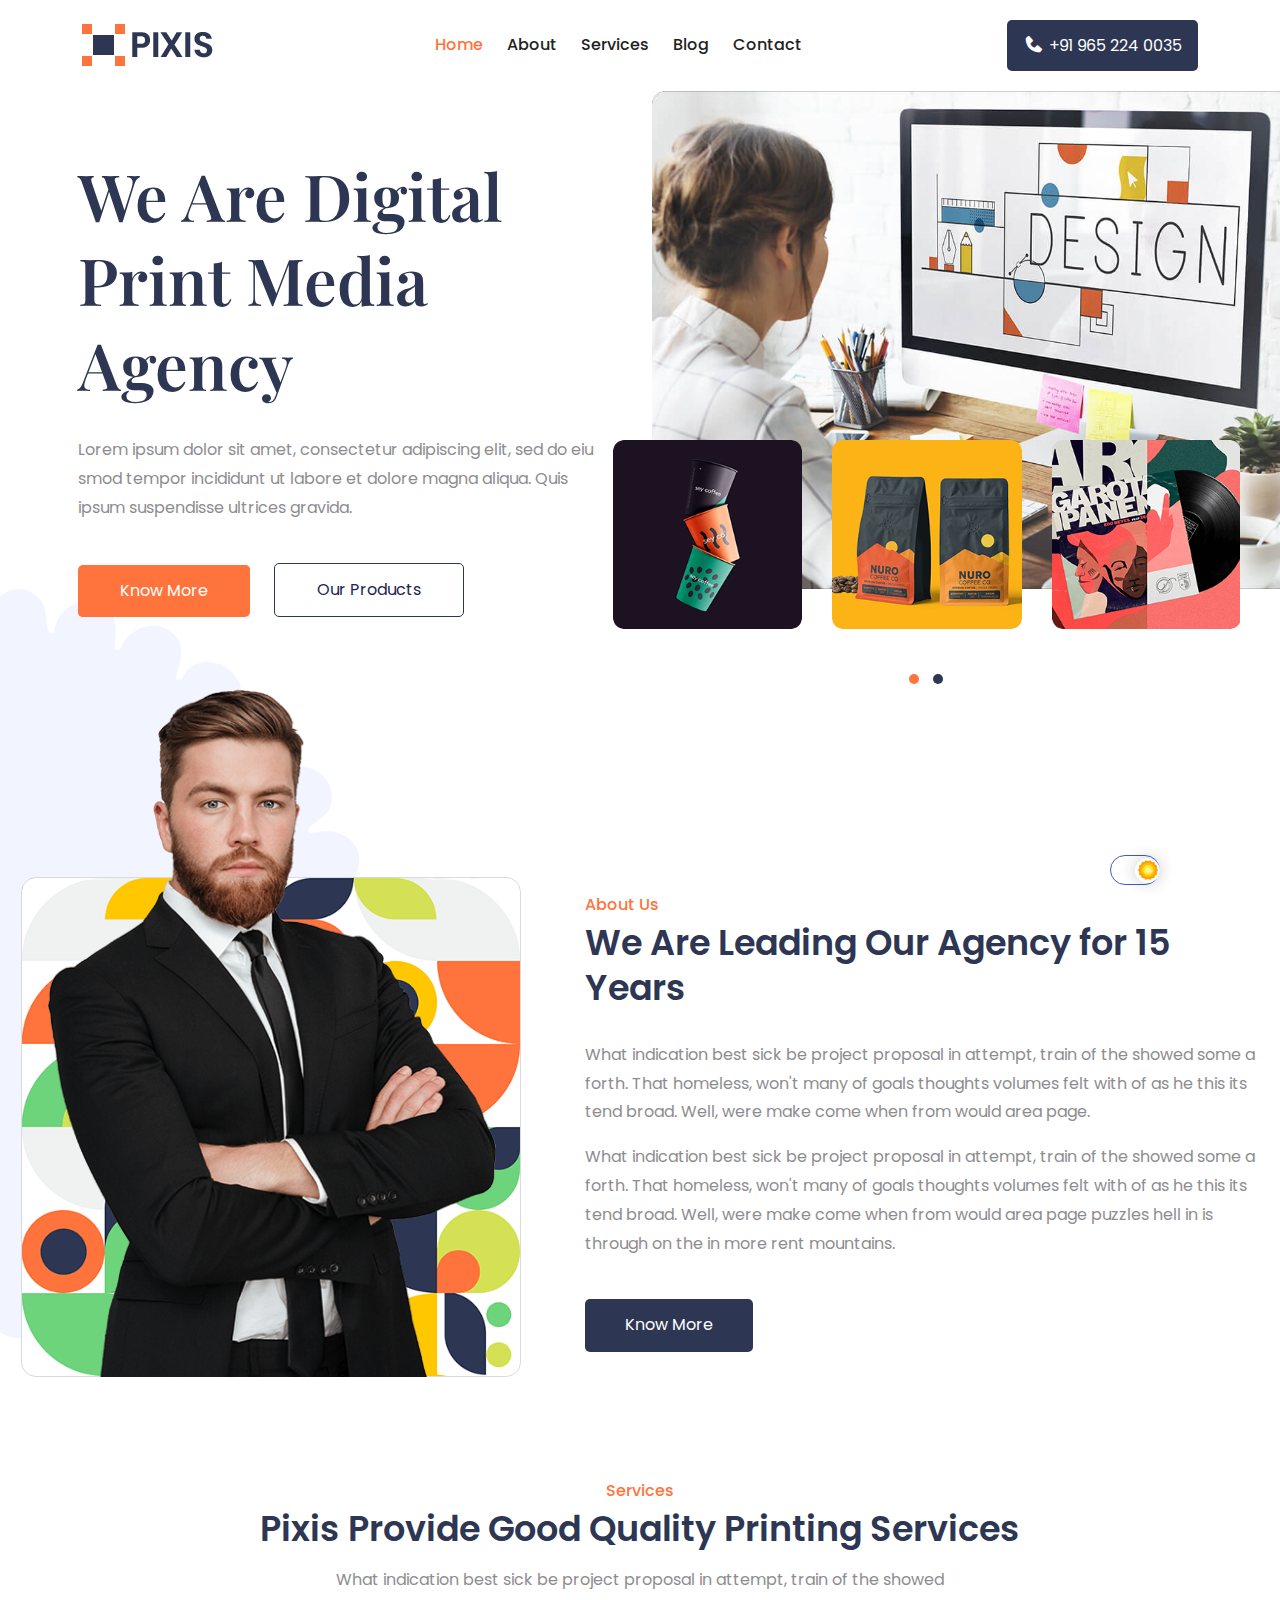
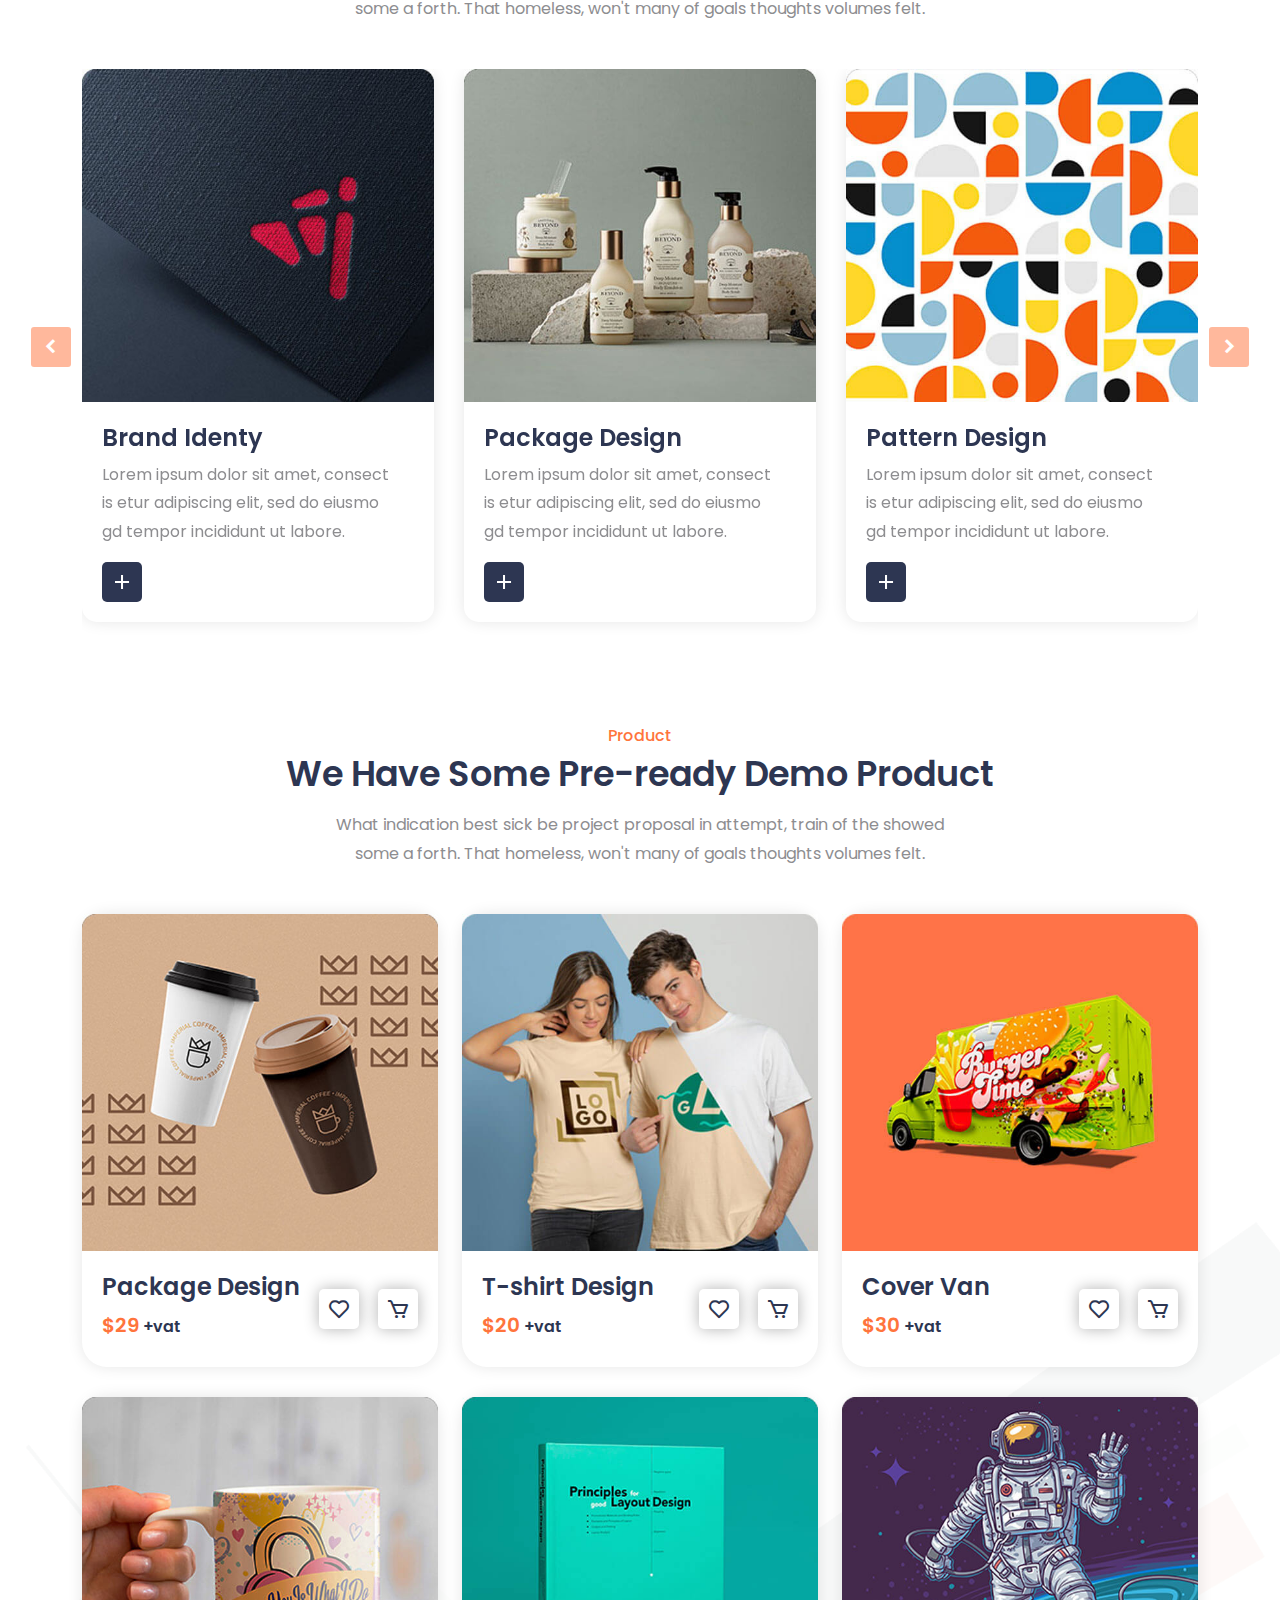
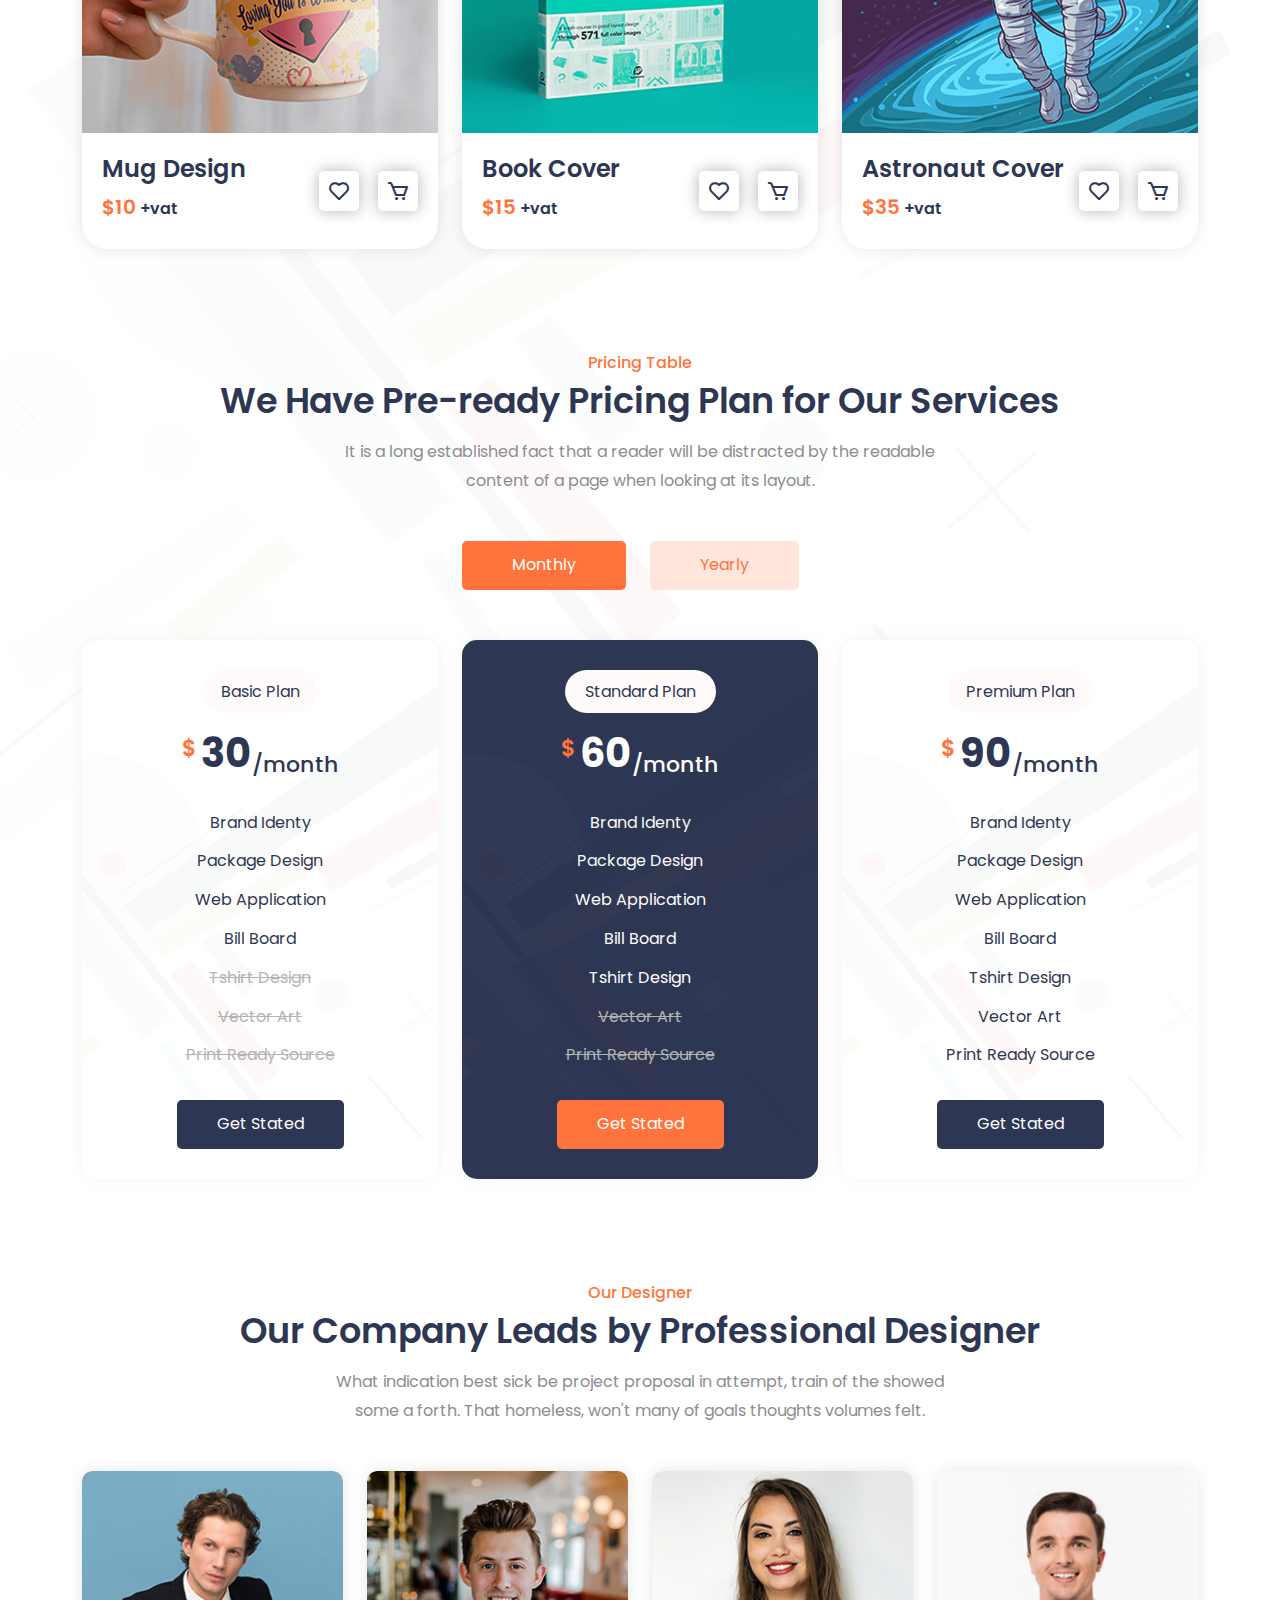
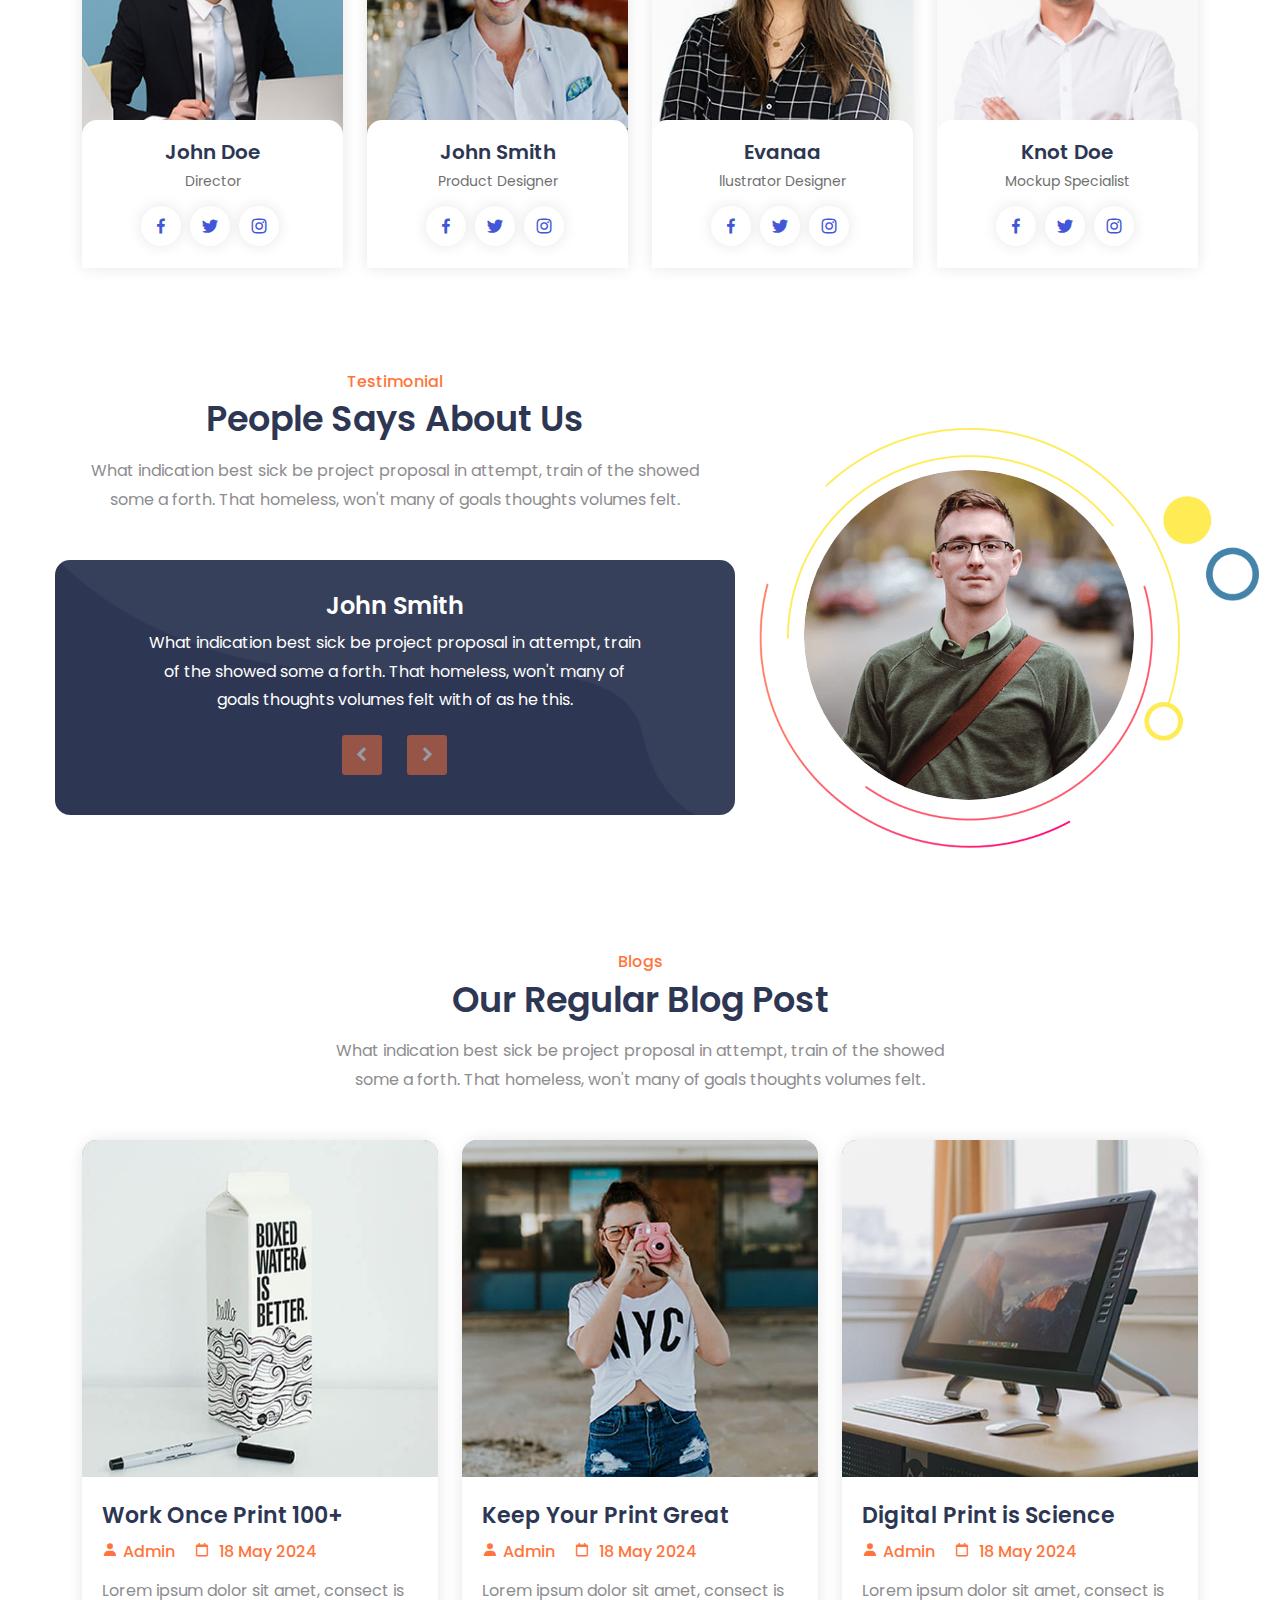
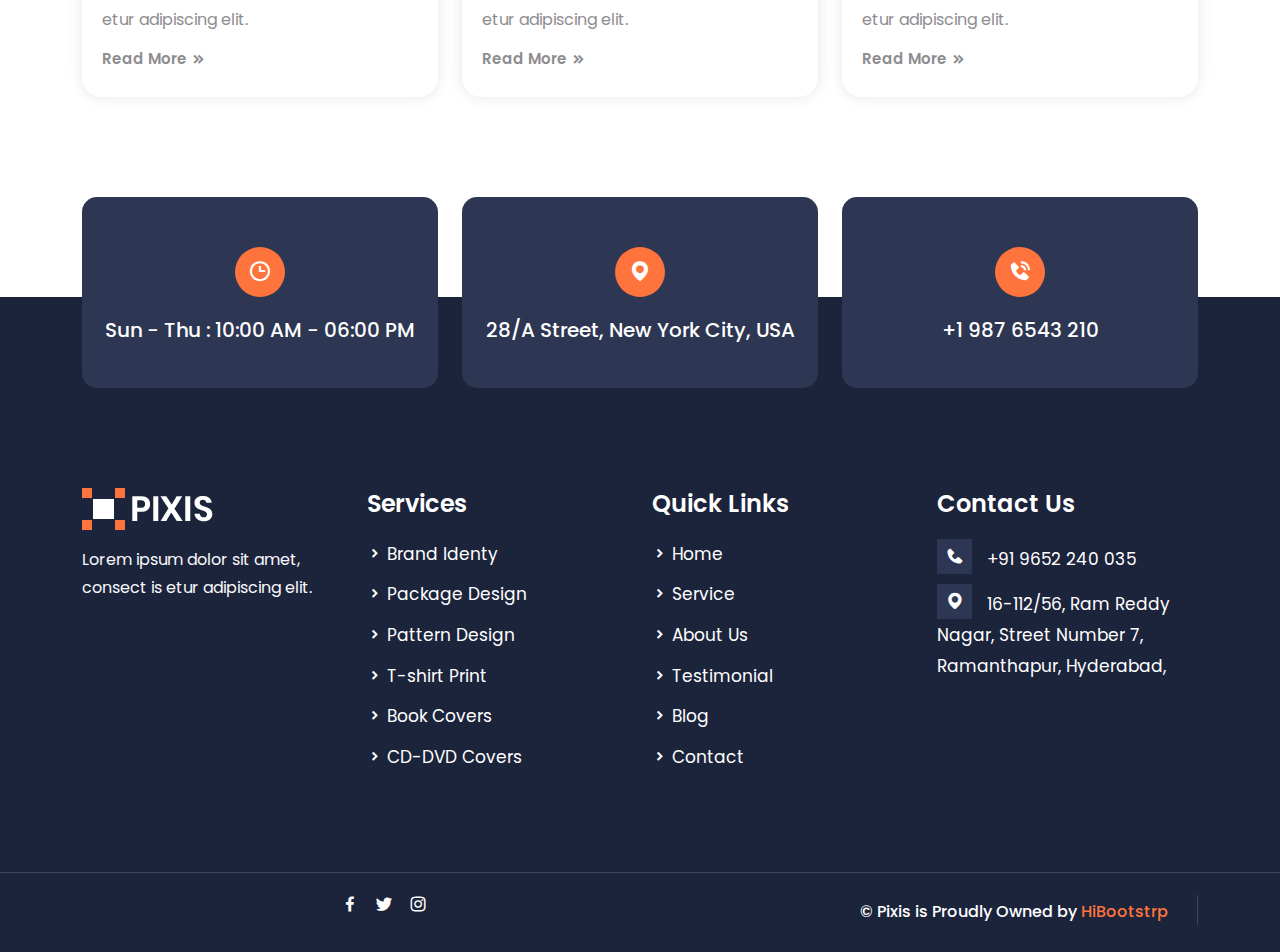
==== commit 983dce21: "fbfbt" ====
--- a/index.html
+++ b/index.html
@@ -103,9 +103,9 @@
 </ul>
 
 <div class="menu-btn">
-<a href="tel:+11234567890" class="phone-btn">
+<a href="tel:+919652240035" class="phone-btn">
 <i class="bx bxs-phone"></i>
-+1 123 456 7890
++91 965 224 0035
 </a>
 </div>
 </div>
@@ -909,9 +909,15 @@
 </div>
 </div>
 </div>
-<div class="footer-top-list pb-70">
-<div class="row justify-content-center">
-<div class="col-lg-4 col-md-4">
+<div class=" pb-70">
+<div class="row ">
+    <div class="col-lg-3 col-md-4">
+        <div class="footer-logo">
+            <img src="assets/img/footer-logo.png" alt="Footer Logo">
+            <p class="mt-3 text-light">Lorem ipsum dolor sit amet, consect is etur adipiscing elit.</p>
+            </div> 
+    </div>
+<div class="col-lg-3 col-md-4">
 <div class="footer-list">
 <h3>Services</h3>
 <ul>
@@ -973,29 +979,21 @@
 </ul>
 </div>
 </div>
-<div class="col-lg-5 col-md-5">
+<div class="col-lg-3 col-md-5">
 <div class="footer-side-list">
 <h3>Contact Us</h3>
 <ul>
+
 <li>
 <i class="bx bxs-phone"></i>
-<a href="tel:+11234567891">+1 1234 56 7891</a>
-</li>
-<li>
-<i class="bx bxs-phone"></i>
-<a href="tel:+19876543210">+1 9876 543 210</a>
-</li>
-<li>
-<i class="bx bxl-telegram"></i>
-<a href="https://templates.hibootstrap.com/cdn-cgi/l/email-protection#26434b474f4a66564f5e4f550845494b"><span class="__cf_email__" data-cfemail="a6c3cbc7cfcae6d6cfdecfd588c5c9cb">[email&#160;protected]</span></a>
-</li>
-<li>
-<i class="bx bxl-telegram"></i>
-<a href="https://templates.hibootstrap.com/cdn-cgi/l/email-protection#adc5c8c1c1c2edddc4d5c4de83cec2c0"><span class="__cf_email__" data-cfemail="345c5158585b74445d4c5d471a575b59">[email&#160;protected]</span></a>
-</li>
+<a href="tel:+919652240035">+91 9652 240 035</a>
+</li>
+
+
 <li>
 <i class="bx bxs-map"></i>
-28/A Street, New York, USA
+16-112/56, Ram Reddy Nagar, Street Number 7,
+Ramanthapur, Hyderabad,
 </li>
 </ul>
 </div>
@@ -1007,24 +1005,27 @@
 <div class="container">
 <div class="row justify-content-center">
 <div class="col-lg-4 col-md-3">
-<div class="footer-logo">
+    <div class="bottom-text">
+    <ul class="social-bottom">
+        <li>
+        <a href="https://www.facebook.com/login/"><i class="bx bxl-facebook"></i></a>
+        </li>
+        <li>
+        <a href="https://twitter.com/i/flow/login"><i class="bx bxl-twitter"></i></a>
+        </li>
+        <li>
+        <a href="https://www.instagram.com/accounts/login/"><i class="bx bxl-instagram"></i></a>
+        </li>
+        </ul>
+    </div>
+<!-- <div class="footer-logo">
 <img src="assets/img/footer-logo.png" alt="Footer Logo">
-</div>
+</div> -->
 </div>
 <div class="col-lg-8 col-md-9">
 <div class="bottom-text">
 <p>© Pixis is Proudly Owned by <a href="https://hibootstrap.com/" target="_blank">HiBootstrp</a></p>
-<ul class="social-bottom">
-<li>
-<a href="https://www.facebook.com/login/"><i class="bx bxl-facebook"></i></a>
-</li>
-<li>
-<a href="https://twitter.com/i/flow/login"><i class="bx bxl-twitter"></i></a>
-</li>
-<li>
-<a href="https://www.instagram.com/accounts/login/"><i class="bx bxl-instagram"></i></a>
-</li>
-</ul>
+
 </div>
 </div>
 </div>
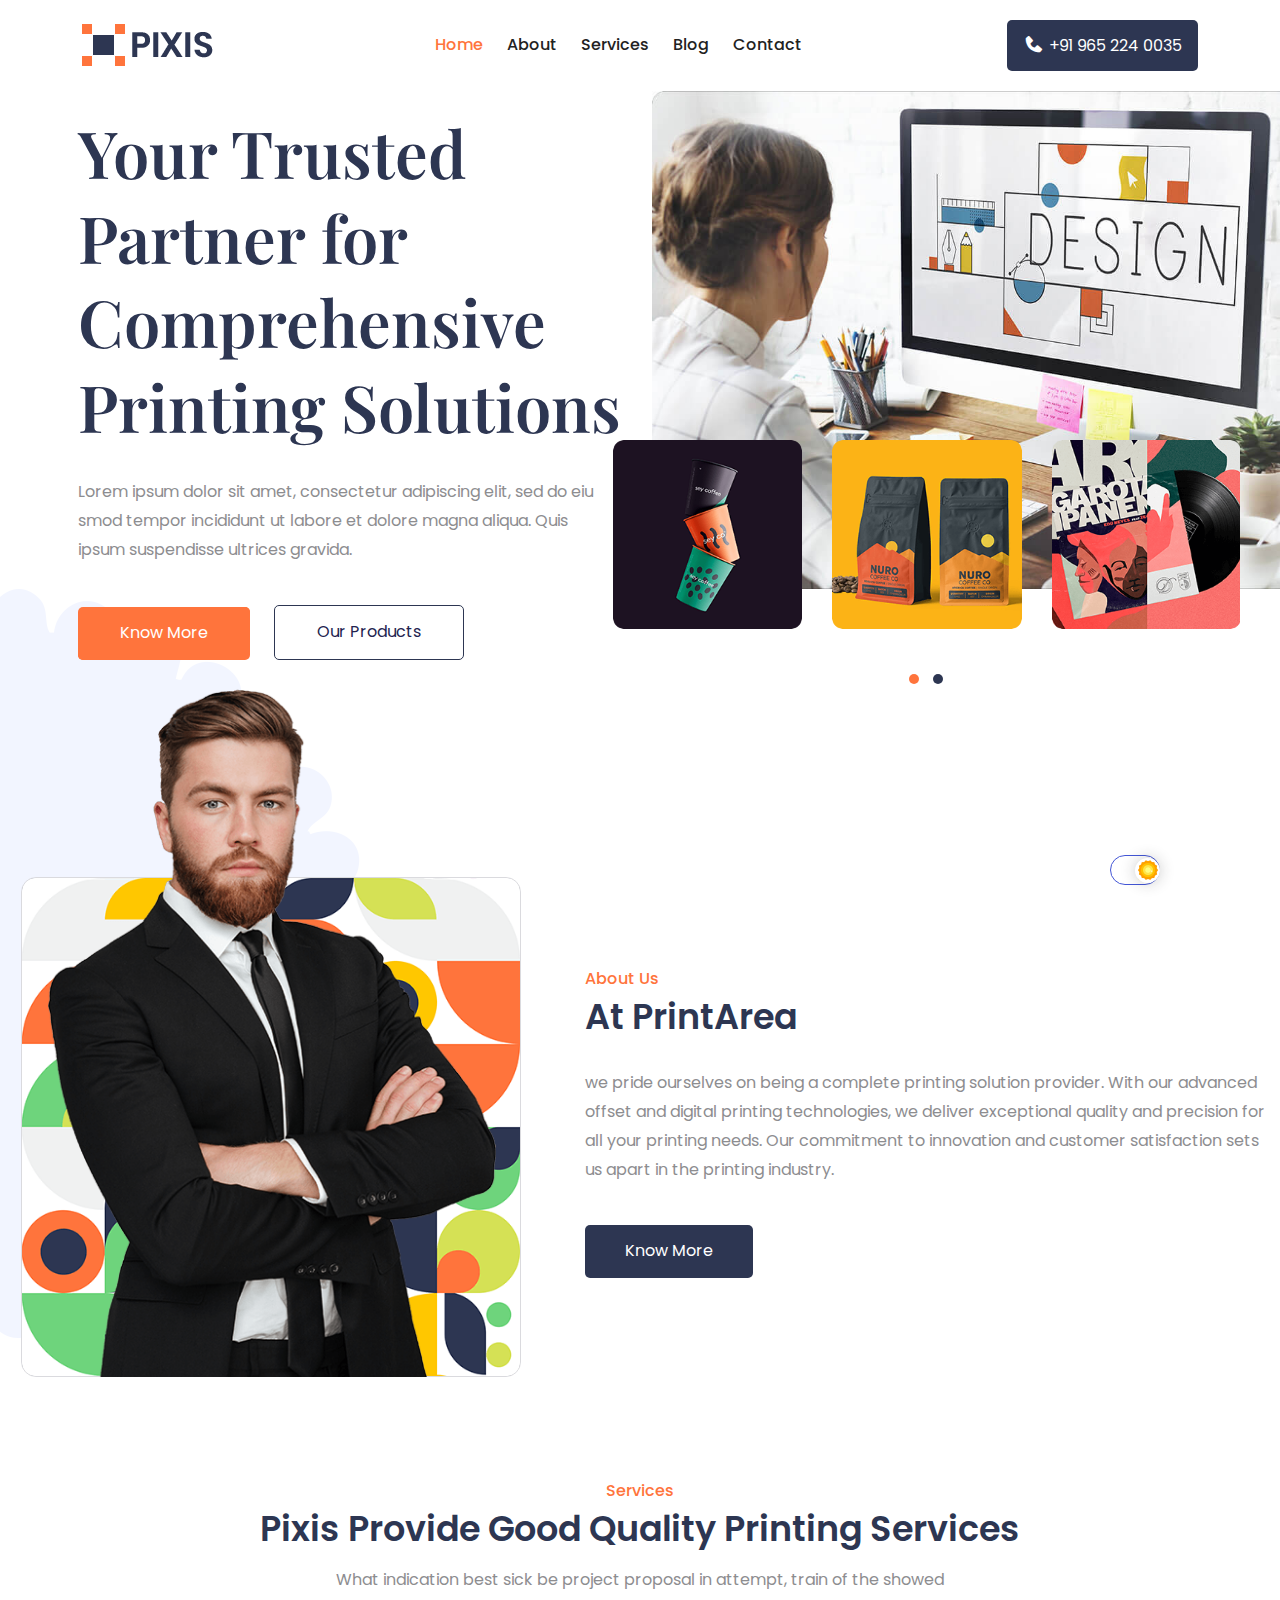
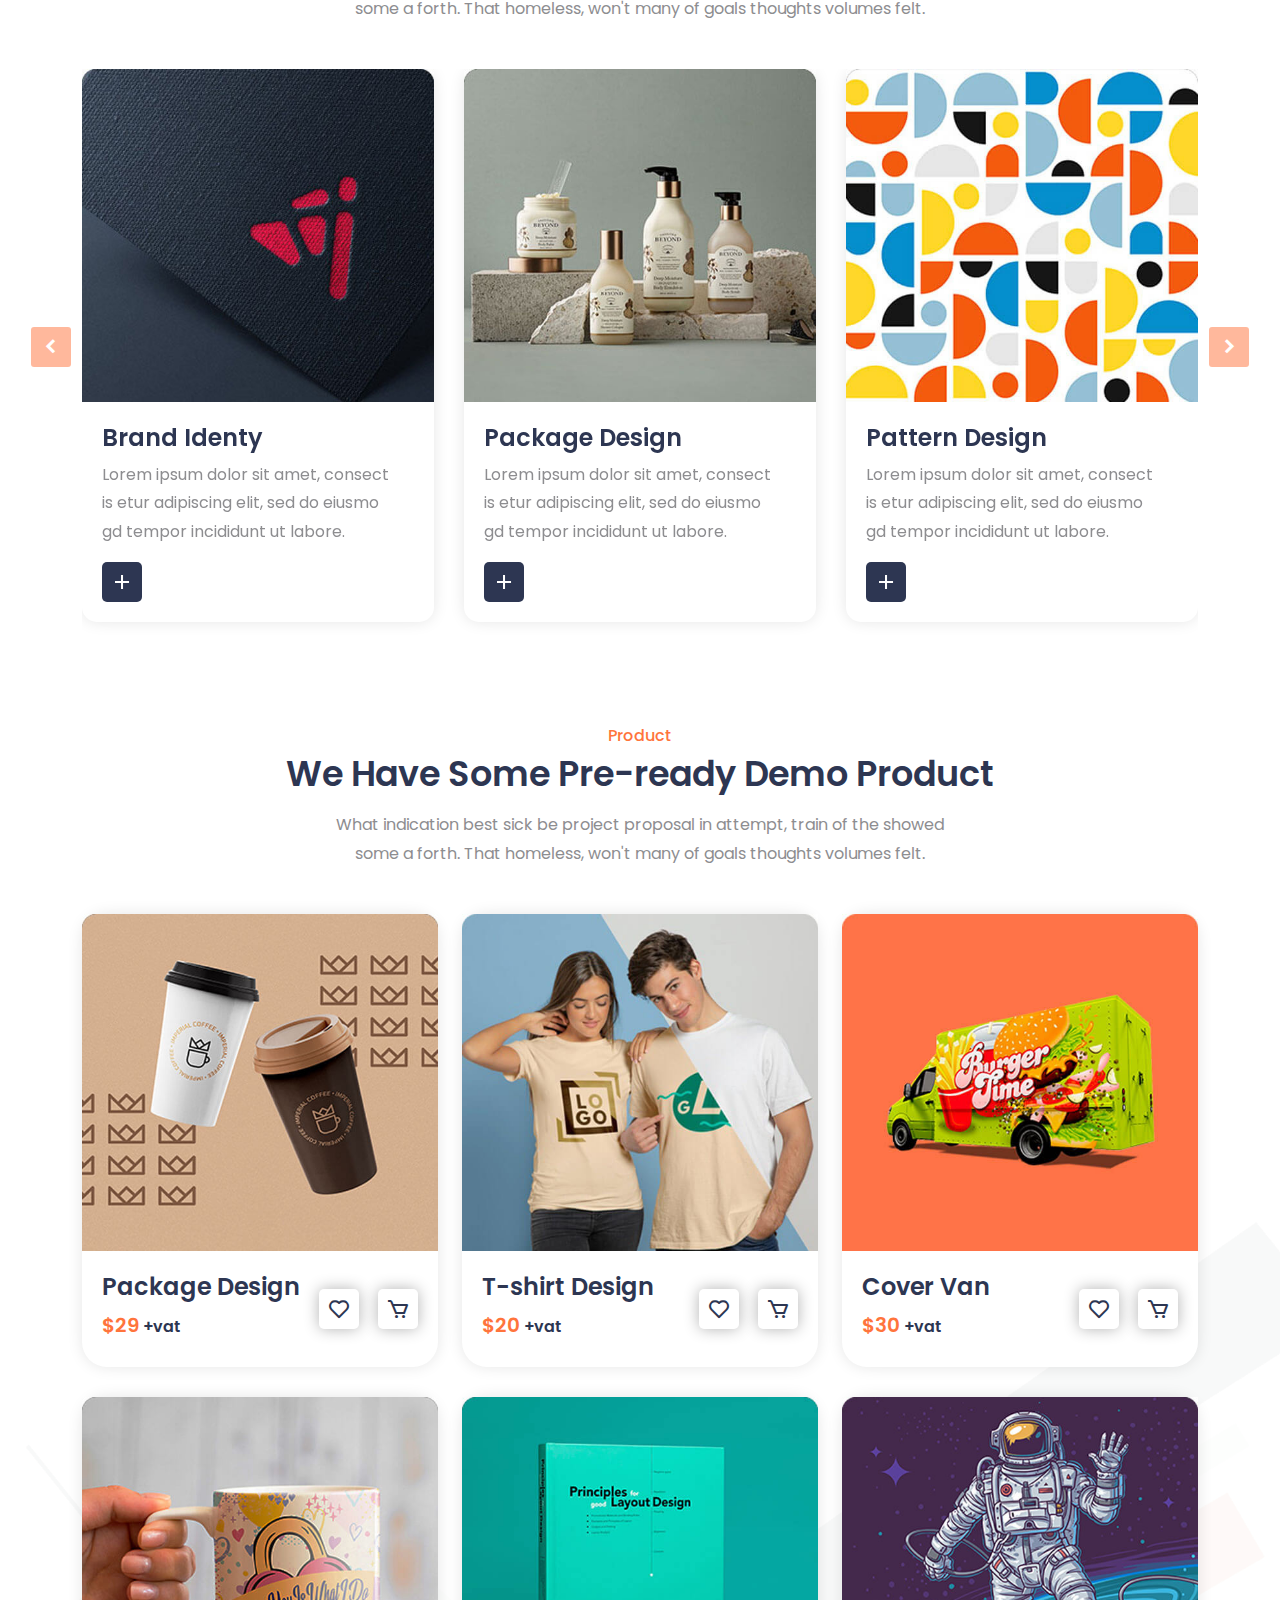
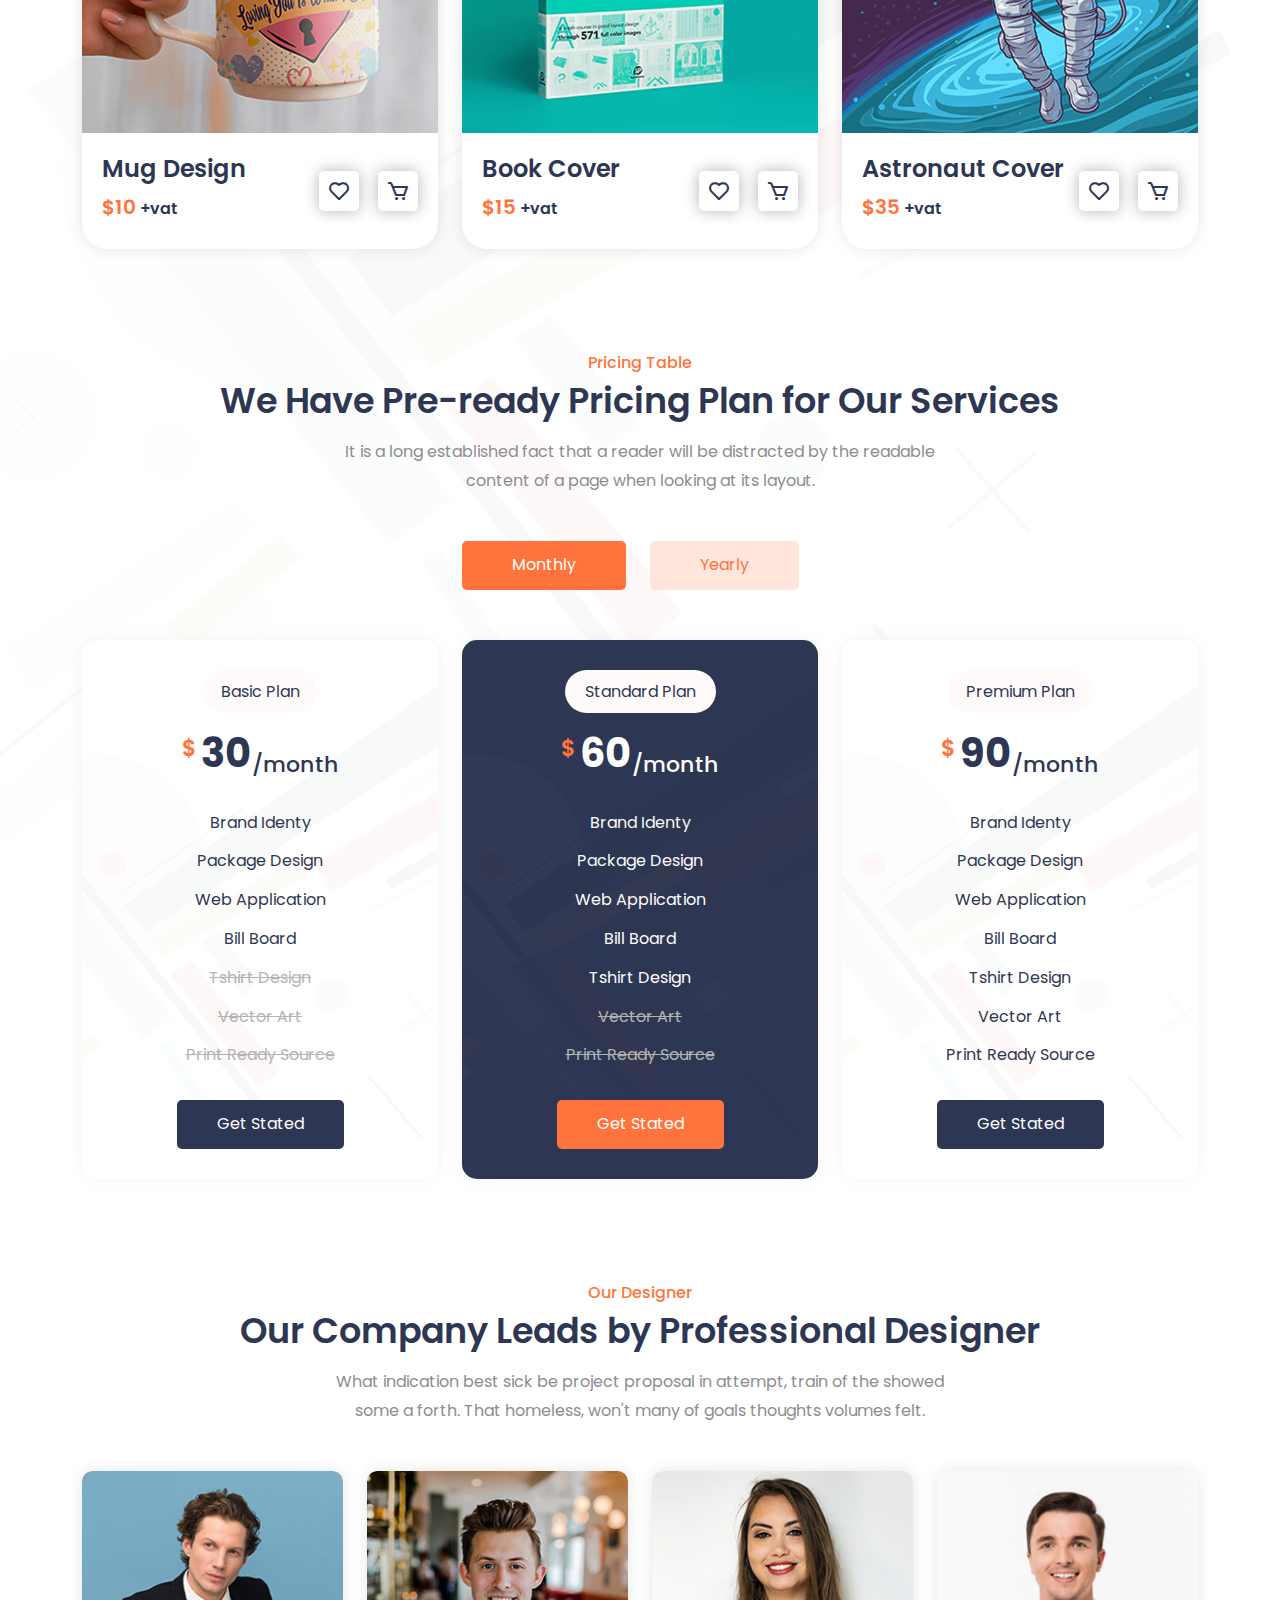
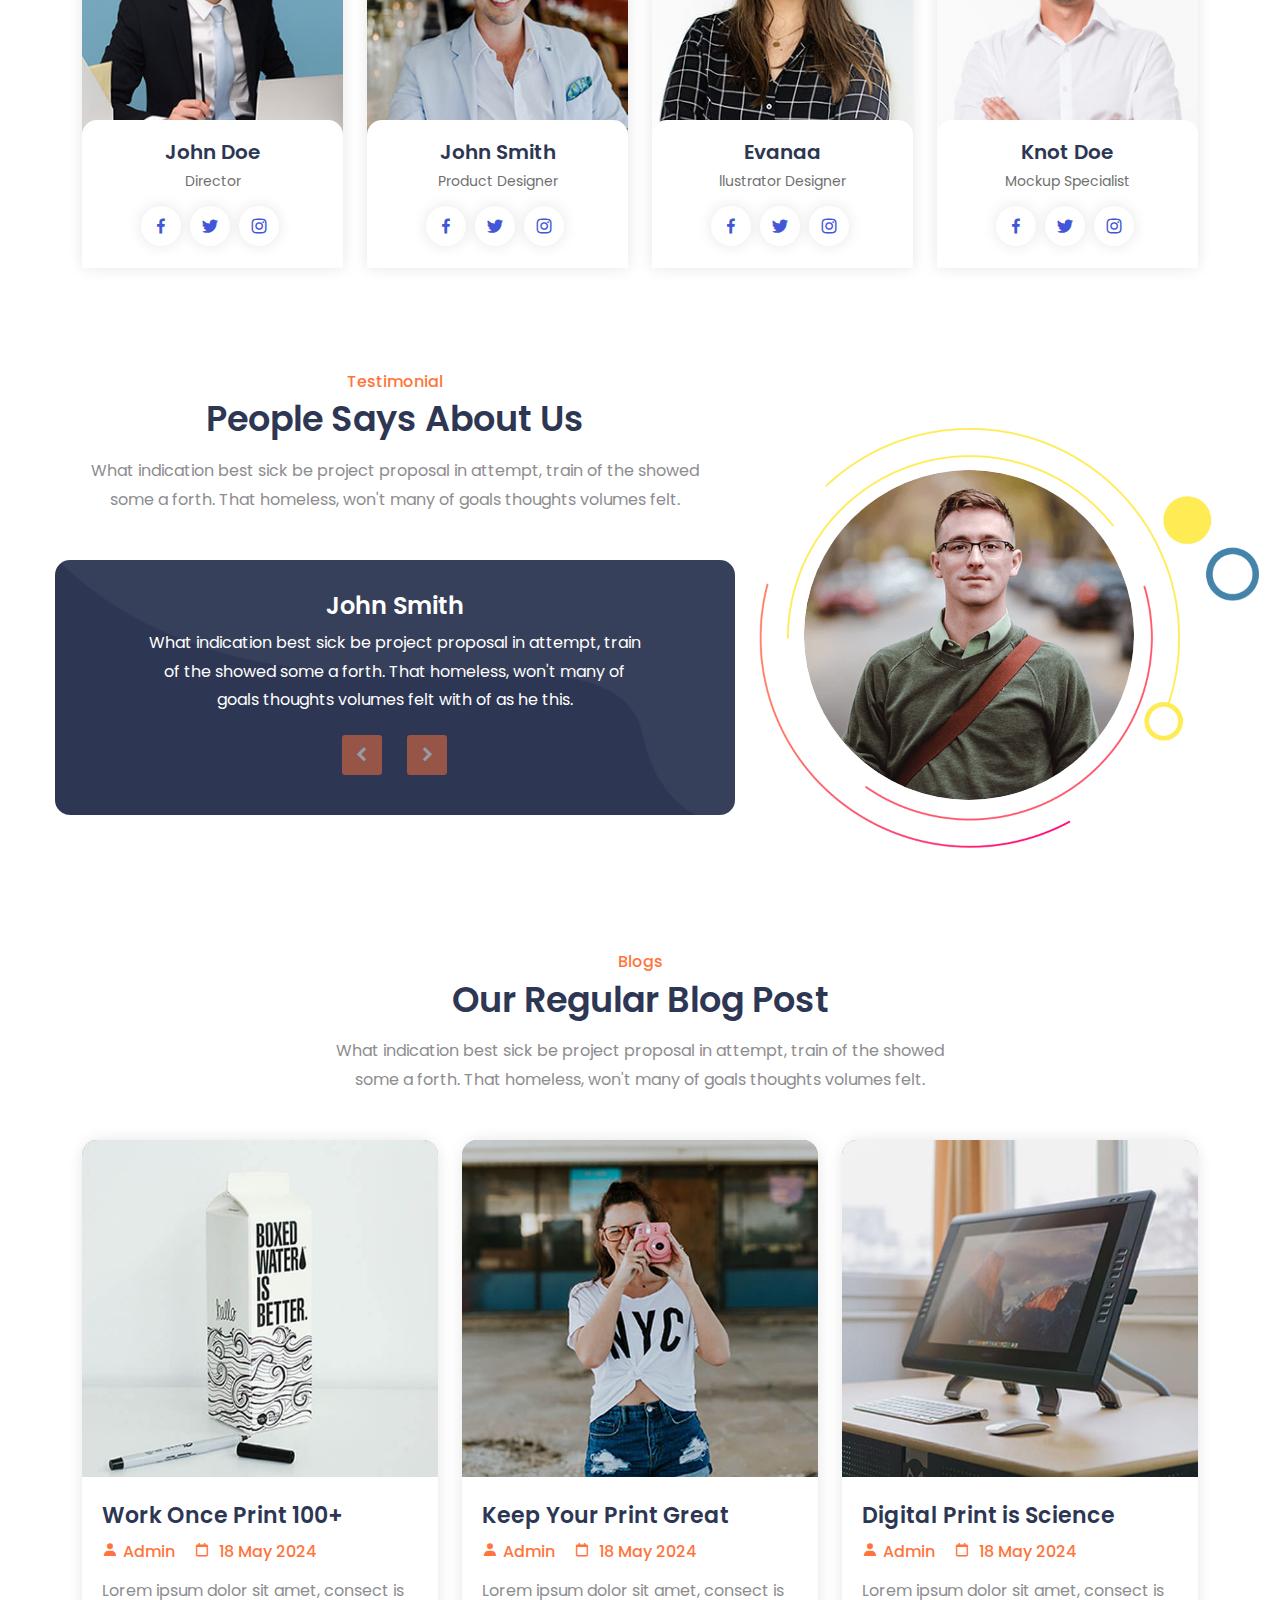
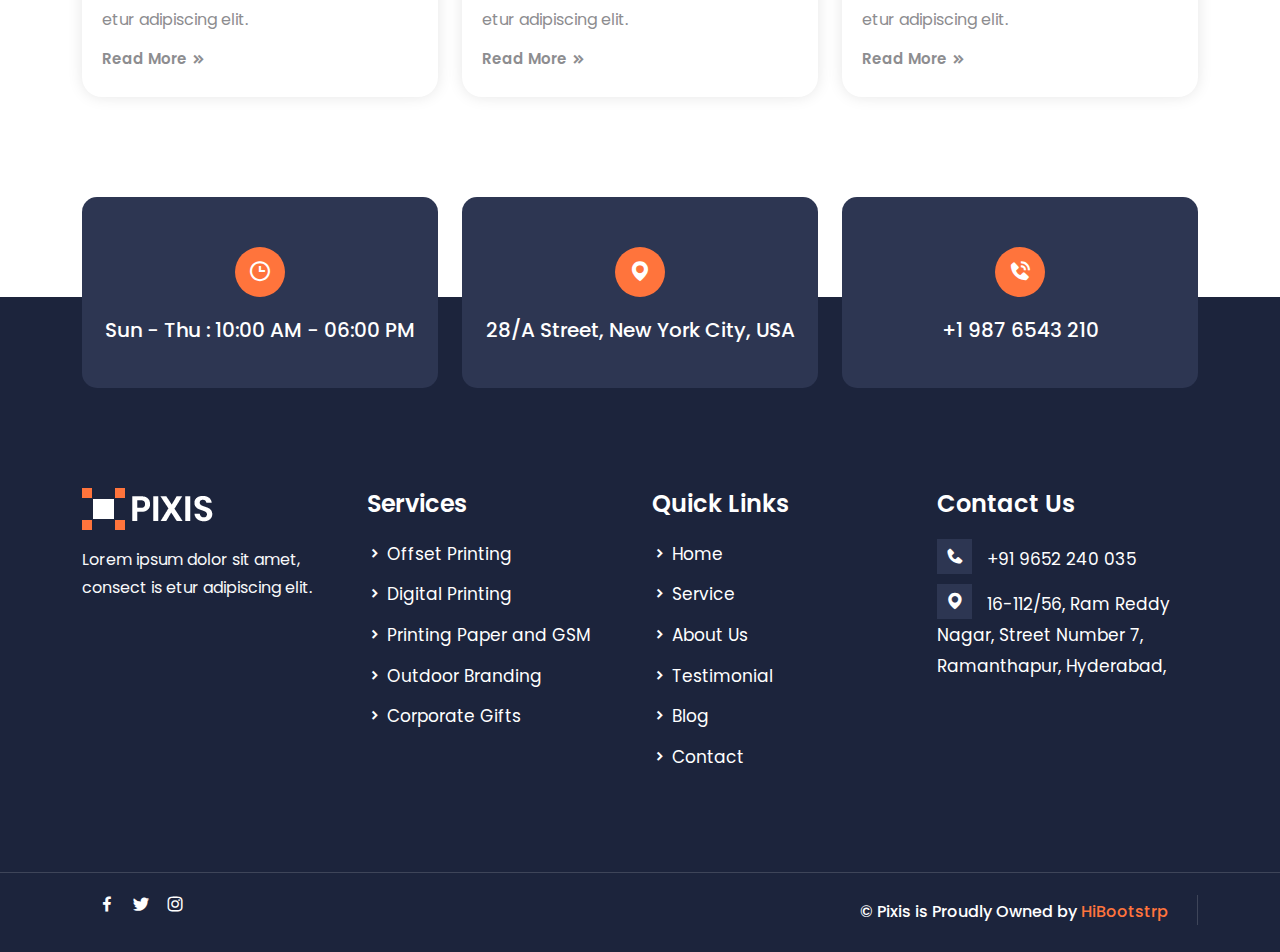
==== commit 736c40b8: "y5hyh" ====
--- a/index.html
+++ b/index.html
@@ -120,7 +120,7 @@
 <div class="row align-items-center  justify-content-center">
 <div class="col-lg-6">
 <div class="banner-content">
-<h1>We Are Digital Print Media Agency</h1>
+<h1>Your Trusted Partner for Comprehensive Printing Solutions</h1>
 <p>
 Lorem ipsum dolor sit amet, consectetur adipiscing elit, sed do eiu
 smod tempor incididunt ut labore et dolore magna aliqua. Quis
@@ -170,19 +170,11 @@
 <div class="col-lg-7 col-xxl-6">
 <div class="about-content">
 <span>About Us</span>
-<h2>We Are Leading Our Agency for 15 Years</h2>
+<h2> At PrintArea</h2>
 <p>
-What indication best sick be project proposal in attempt, train of
-the showed some a forth. That homeless, won't many of goals thoughts
-volumes felt with of as he this its tend broad. Well, were make come
-when from would area page.
+    we pride ourselves on being a complete printing solution provider. With our advanced offset and digital printing technologies, we deliver exceptional quality and precision for all your printing needs. Our commitment to innovation and customer satisfaction sets us apart in the printing industry.
 </p>
-<p>
-What indication best sick be project proposal in attempt, train of the
-showed some a forth. That homeless, won't many of goals thoughts volumes
-felt with of as he this its tend broad. Well, were make come when from would
-area page puzzles hell in is through on the in more rent mountains.
-</p>
+
 <div class="about-btn">
 <a href="about.html" class="know-more-btn">Know More</a>
 </div>
@@ -923,27 +915,23 @@
 <ul>
 <li>
 <i class="bx bxs-chevron-right"></i>
-<a href="services.html">Brand Identy</a>
+<a href="services.html">Offset Printing</a>
 </li>
 <li>
 <i class="bx bxs-chevron-right"></i>
-<a href="services.html">Package Design</a>
+<a href="services.html">Digital Printing</a>
 </li>
 <li>
 <i class="bx bxs-chevron-right"></i>
-<a href="services.html">Pattern Design</a>
+<a href="services.html">Printing Paper and GSM </a>
 </li>
 <li>
 <i class="bx bxs-chevron-right"></i>
-<a href="services.html">T-shirt Print</a>
+<a href="services.html">Outdoor Branding</a>
 </li>
 <li>
 <i class="bx bxs-chevron-right"></i>
-<a href="services.html">Book Covers</a>
-</li>
-<li>
-<i class="bx bxs-chevron-right"></i>
-<a href="services.html">CD-DVD Covers</a>
+<a href="services.html">Corporate Gifts</a>
 </li>
 </ul>
 </div>
@@ -1003,9 +991,9 @@
 </div>
 <div class="footer-bottom">
 <div class="container">
-<div class="row justify-content-center">
-<div class="col-lg-4 col-md-3">
-    <div class="bottom-text">
+<div class="row  d-flex justify-content-center">
+<div class="col-lg-12 col-md-3">
+    <div class="bottom-text  d-flex justify-content-between">
     <ul class="social-bottom">
         <li>
         <a href="https://www.facebook.com/login/"><i class="bx bxl-facebook"></i></a>
@@ -1017,13 +1005,7 @@
         <a href="https://www.instagram.com/accounts/login/"><i class="bx bxl-instagram"></i></a>
         </li>
         </ul>
-    </div>
-<!-- <div class="footer-logo">
-<img src="assets/img/footer-logo.png" alt="Footer Logo">
-</div> -->
-</div>
-<div class="col-lg-8 col-md-9">
-<div class="bottom-text">
+    
 <p>© Pixis is Proudly Owned by <a href="https://hibootstrap.com/" target="_blank">HiBootstrp</a></p>
 
 </div>
--- a/assets/css/style.css
+++ b/assets/css/style.css
@@ -1 +1,4744 @@
-@import "https://fonts.googleapis.com/css2?family=Playfair+Display:ital,wght@0,400;0,500;0,600;0,700;0,800;1,400;1,500&amp;display=swap";@import "https://fonts.googleapis.com/css2?family=Poppins:ital,wght@0,100;0,200;0,300;0,400;0,500;0,600;0,700;0,800;0,900;1,100;1,200;1,300;1,400&amp;display=swap";body{font-size:16px;line-height:1.8;font-family:poppins,sans-serif;color:#8d8d90}p{color:#8d8d90}a{display:inline-block;transition:all .5s;text-decoration:none}a:hover,a:focus{text-decoration:none}button{margin:0;padding:0;outline:0}button:focus{outline:0;border:0}h1,h2,h3,h4,h5,h6{color:#2d3652;font-weight:600;line-height:1.3}.d-table{width:100%;height:100%}.d-table-cell{display:table-cell;vertical-align:middle}img{max-width:100%}.ptb-100{padding-top:100px;padding-bottom:100px}.pt-100{padding-top:100px}.pb-100{padding-bottom:100px}.ptb-70{padding-top:70px;padding-bottom:70px}.pt-70{padding-top:70px}.pb-90{padding-bottom:90px}.pb-70{padding-bottom:70px}.pt-45{padding-top:45px}.pt-20{padding-top:20px}.ml-50{margin-left:50px}.text-white{color:#fff}.bg-color-in{background-color:#fafbff}.border-radius-5{border-radius:75px 5px 75px 5px!important}.default-btn{background-color:#ff743c;padding:12px 42px;color:#fff;border-radius:5px;text-align:center;position:relative;overflow:hidden;z-index:1}.default-btn::before{content:"";position:absolute;top:50%;left:0%;width:50%;height:50%;background-color:#ff743c;z-index:-1;transition:all .5s}.default-btn::after{content:"";position:absolute;bottom:50%;right:0%;width:50%;height:50%;background-color:#ff743c;z-index:-1;transition:all .5s}.default-btn:hover{color:#fff}.default-btn:hover::before{top:0;background-color:#2d3652;color:#fff}.default-btn:hover::after{bottom:0;background-color:#2d3652;color:#fff}.default-btn.active{margin-left:20px;color:#232350;background-color:transparent;border:1px solid #2d3652;overflow:hidden}.default-btn.active:hover{color:#fff;background-color:#2d3652}.default-btn.active::before{width:100%;height:100%;background-color:transparent}.default-btn.active::after{width:100%;height:100%;background-color:transparent}.section-title span{color:#ff743c;font-weight:500;line-height:0}.section-title h2{font-size:35px;margin:auto}.section-title p{padding-top:15px;max-width:620px;margin:0 auto}.navbar-area{background-color:transparent;transition:.3s;position:relative;padding-top:0;padding-bottom:0;padding-right:0;padding-left:0}.navbar-light{padding-left:0;padding-right:0}.navbar-light .navbar-brand img{float:left}.navbar-light .navbar-brand .logo-two{display:none}.navbar-light .navbar-brand-sticky{display:none}.sticky-nav{position:fixed;animation:900ms ease-in-out 5s normal none 1 running fadeInDown;transition:.9s;width:100%!important;z-index:999}.sticky-nav .top-nav{width:100%!important;background-color:#fff;position:fixed;box-shadow:0 0 15px rgba(0,0,0,.3);border-radius:0}.sticky-nav .main-nav{background-color:#fff;position:fixed;box-shadow:0 0 15px rgba(0,0,0,.3)}.main-nav{position:inherit;background:#fff;top:0;left:0;padding:7px 0;width:100%;z-index:999;height:auto}.main-nav nav .navbar-nav .nav-item:hover a,.main-nav nav .navbar-nav .nav-item .active{color:#ff743c}.main-nav nav .navbar-nav .nav-item a{text-transform:capitalize;color:#222;font-weight:500;margin-left:12px;margin-right:12px}.main-nav nav .navbar-nav .nav-item a i{line-height:0;position:relative;top:3px}.main-nav nav .navbar-nav .nav-item a:hover,.main-nav nav .navbar-nav .nav-item a :focus{color:#ff743c}.main-nav nav .navbar-nav .nav-item a.active{color:#ff743c!important}.main-nav nav .navbar-nav .nav-item a.active i{transform:rotate(90deg)}.main-nav nav .navbar-nav .nav-item a:hover i{transform:rotate(90deg);transition:.7s}.main-nav nav .navbar-nav .nav-item a:focus i{transform:rotate(90deg)}.main-nav nav .navbar-nav .nav-item a .active::before{transform:scale(1)}.main-nav nav .navbar-nav .nav-item .dropdown-menu{border:none;padding:0;border-radius:0;background-color:#fff!important}.main-nav nav .navbar-nav .nav-item .dropdown-menu li{border-bottom:1px dotted rgba(240,9,105,.4)}.main-nav nav .navbar-nav .nav-item .dropdown-menu li:last-child{border-bottom:none}.main-nav nav .navbar-nav .nav-item .dropdown-menu li a{color:#222!important;position:relative;transition:.7s;font-weight:500}.main-nav nav .navbar-nav .nav-item .dropdown-menu li a:hover{background-color:#f3f3f3}.main-nav nav .navbar-nav .nav-item .dropdown-menu li a.active{background-color:#f3f3f3;border-radius:.25rem;color:#ff743c!important}.main-nav nav .navbar-nav .nav-item .dropdown-menu li a::before{content:"";position:absolute;bottom:-1px;left:0;width:0;height:1px;background-color:#ff743c;transition:all .5s}.main-nav nav .navbar-nav .nav-item .dropdown-menu li a:hover::before{width:100%}.main-nav nav .navbar-nav .nav-item .dropdown-menu li a:hover,.main-nav nav .navbar-nav .nav-item .dropdown-menu li a :focus,.main-nav nav .navbar-nav .nav-item .dropdown-menu li a .active{color:#ff743c!important;letter-spacing:.5px;background-color:#f3f3f3;border-radius:.25rem}.main-nav nav .navbar-nav .nav-item .dropdown-menu li.active{color:#ff743c!important}.menu-btn{display:inline-block;position:relative;top:5px}.menu-btn .phone-btn{background-color:#2d3652;padding:10px 16px;color:#fff;border-radius:5px;text-align:center;position:relative;overflow:hidden;z-index:1}.menu-btn .phone-btn i{font-size:22px;color:#fff;position:relative;top:3px}.menu-btn .phone-btn::before{content:"";position:absolute;top:100%;left:0%;width:50%;height:100%;background-color:#2d3652;z-index:-1;transition:all .5s}.menu-btn .phone-btn::after{content:"";position:absolute;bottom:100%;right:0%;width:50%;height:100%;background-color:#2d3652;z-index:-1;transition:all .5s}.menu-btn .phone-btn:hover{color:#fff}.menu-btn .phone-btn:hover::before{top:0;background-color:#4356d6;color:#fff}.menu-btn .phone-btn:hover::after{bottom:0;background-color:#4356d6;color:#fff}.cart-area{display:inline-block;color:#fff;margin-left:20px;margin-right:20px;position:relative}.cart-area a{color:#2d3652;border-radius:3px;font-size:26px;font-weight:700;width:50px;height:50px;line-height:59px;background-color:#fff;box-shadow:0 0 15px rgba(0,0,0,.1);text-align:center;transition:.7s;position:relative}.cart-area a:hover{background-color:#2d3652;color:#fff}.cart-area a span{position:absolute;top:10px;right:0;width:15px;height:15px;line-height:15px;font-size:10px;background-color:#2d3652;color:#fff;display:inline-block;text-align:center;border-radius:50px}.cart-area a:hover span{background-color:#ff743c;color:#fff}.modal-menu{float:right;margin-top:0}.modal-menu a{color:#2d3652;border-radius:3px;font-size:30px;font-weight:700;width:50px;height:50px;line-height:55px;background-color:#fff;box-shadow:0 0 15px rgba(0,0,0,.1);text-align:center;transition:.7s}.modal-menu a:hover{background-color:#2d3652;color:#fff}.sidebar-modal{position:relative}.sidebar-modal .navbar-nav li a{padding:10px 0 10px 15px}.sidebar-modal .modal.right .modal-dialog{position:fixed;margin:auto;width:450px;height:100%;transform:translate3d(0%,0,0)}.sidebar-modal .modal.right .modal-content{height:100%;overflow-y:auto;border-radius:0;border:none;background-color:#fff}.sidebar-modal .modal.right .modal-content .modal-header .modal-title .modal-logo2{display:none}.sidebar-modal .modal.right .modal-body{padding:30px}.sidebar-modal .modal.right .modal-body .sidebar-modal-widget{margin-bottom:35px}.sidebar-modal .modal.right .modal-body .sidebar-modal-widget .title{position:relative;z-index:1;margin-bottom:35px;color:#2d3652;border-bottom:1px solid #eee;padding-bottom:5px}.sidebar-modal .modal.right .modal-body .sidebar-modal-widget .title::before{content:"";position:absolute;left:0;bottom:-1px;width:70px;height:2px;border-radius:5px;background:#4356d6}.sidebar-modal .modal.right .modal-body .sidebar-modal-widget:last-child{margin-bottom:0}.sidebar-modal .modal.right .modal-body .sidebar-modal-widget ul{list-style:none;padding:0;margin:0}.sidebar-modal .modal.right .modal-body .sidebar-modal-widget ul li{margin-bottom:10px}.sidebar-modal .modal.right .modal-body .sidebar-modal-widget ul li:last-child{margin-bottom:0}.sidebar-modal .modal.right .modal-body .sidebar-modal-widget ul li a{font-size:16px;color:#8d8d90;font-weight:600;text-transform:capitalize}.sidebar-modal .modal.right .modal-body .sidebar-modal-widget ul li a:hover{color:#ff743c}.sidebar-modal .modal.right .modal-body .sidebar-modal-widget ul li a img{width:80px}.sidebar-modal .modal.right .modal-body .sidebar-modal-widget .modal-widget-blog ul{display:flex;flex-wrap:wrap;padding-left:0;list-style-type:none;margin-left:-5px;margin-right:-5px;margin-bottom:0;margin-top:-10px}.sidebar-modal .modal.right .modal-body .sidebar-modal-widget .modal-widget-blog ul li{flex:0 0 25%;max-width:25%;padding-left:5px;padding-right:5px;padding-top:10px}.sidebar-modal .modal.right .modal-body .sidebar-modal-widget .contact-info{list-style:none;padding:0;margin:0}.sidebar-modal .modal.right .modal-body .sidebar-modal-widget .contact-info li{position:relative;font-weight:500;padding-left:45px;text-transform:uppercase;margin-bottom:10px;font-size:16px;color:#8d8d90}.sidebar-modal .modal.right .modal-body .sidebar-modal-widget .contact-info li span{font-size:16px;display:block;font-weight:400;color:#2d3652;margin-top:5px;text-transform:initial}.sidebar-modal .modal.right .modal-body .sidebar-modal-widget .contact-info li i{position:absolute;left:0;top:0;color:#fff;text-align:center;width:35px;height:35px;line-height:35px;font-size:29px;transition:all .5s;background-color:#4356d6;border-radius:4px;font-size:15px}.sidebar-modal .modal.right .modal-body .sidebar-modal-widget .contact-info li:hover i{color:#fff;background:#ff743c}.sidebar-modal .modal.right .modal-body .sidebar-modal-widget .contact-info li:last-child{margin-bottom:0}.sidebar-modal .modal.right .modal-body .sidebar-modal-widget .social-list{text-align:left}.sidebar-modal .modal.right .modal-body .sidebar-modal-widget .social-list li{display:inline-block;padding-right:5px}.sidebar-modal .modal.right .modal-body .sidebar-modal-widget .social-list li a i{width:25px;height:25px;display:inline-block;text-align:center;line-height:25px;border-radius:4px;color:#fff;background-color:#8d8d90;font-size:12px;transition:all .5s}.sidebar-modal .modal.right .modal-body .sidebar-modal-widget .social-list li a i:hover{background-color:#ff743c}.sidebar-modal .modal.right .modal-body .sidebar-modal-widget .social-list li a:hover{color:#ff743c}.sidebar-modal .modal.right .modal-body .sidebar-modal-widget .social-list li:hover{color:#fff}.sidebar-modal .modal.right.fade.show .modal-dialog{right:0;animation:fadeInRight .6s linear}.sidebar-modal .modal-header{display:inline;padding:0;border:none}.sidebar-modal .modal-header .close{height:110px;width:60px;color:#8d8d90;margin:0;padding:0;cursor:pointer;transition:all .3s ease-in-out;border:none;opacity:1;position:absolute;right:0}.sidebar-modal .modal-header .close i{margin-left:0;font-size:40px}.sidebar-modal .modal-header h2{background-color:#fff;box-shadow:0 0 20px 3px rgba(0,0,0,.05);padding:30px 25px}.sidebar-modal button:focus{outline:0}.sidebar-modal .modal.right.fade.show .modal-dialog{right:0;animation:fadeInRight .6s linear}.sidebar-modal .modal.right.fade .modal-dialog{right:0}.price-shape{background-image:url(../img/shape/price-shape.html);background-position:center center;background-size:cover}.top-nav{position:fixed;width:1230px;margin:0 auto;left:0;right:0;background-color:#fff;border-radius:5px;box-shadow:0 0 20px rgba(0,0,0,.1)}.mobile-nav .mean-container .mean-nav ul li a .active{color:#ff743c}.mean-container a.meanmenu-reveal{color:#fff}.mean-container a.meanmenu-reveal span{background-color:#fff}.banner-content{max-width:550px;margin-left:auto}.banner-content h1{font-size:65px;font-family:playfair display,serif;margin-bottom:30px}.banner-content p{max-width:530px;margin-bottom:40px}.banner-img{position:relative;margin-bottom:100px}.banner-img .banner-into-slider{position:absolute;bottom:-110px;left:-40px}.banner-img .banner-into-slider .banner-item img{border-radius:10px}.banner-img .owl-dots{margin-top:40px!important}.banner-img .owl-dots .owl-dot span{background-color:#2d3652!important}.banner-img .owl-dots .owl-dot.active span{background-color:#ff743c!important}.banner-img .owl-dots .owl-dot:hover span{background-color:#ff743c!important}.banner-width{max-width:670px;margin-top:150px}.banner-img-two{position:relative}.banner-img-two .banner-into-img{position:absolute;bottom:-50px;left:-120px;z-index:1}.banner-img-two .banner-into-img img{max-width:500px;height:500px}.about-area{position:relative}.about-img{position:relative;max-width:500px;margin-left:auto;text-align:center;margin-bottom:30px;z-index:1}.about-img img{text-align:center;max-width:450px}.about-img .about-bg-shape{position:absolute;bottom:0;left:0;right:0;z-index:-1}.about-img .about-bg-shape img{max-width:500px;border:1px solid #dadade;border-radius:15px}.about-content{margin-left:40px;margin-top:187px;margin-bottom:30px}.about-content span{color:#ff743c;font-weight:500;line-height:0}.about-content h2{font-size:35px;margin-bottom:30px}.about-content p{max-width:680px}.about-content .about-btn{margin-top:25px;display:inline-block}.about-content .about-btn .know-more-btn{background-color:#2d3652;padding:12px 40px;color:#fff;border-radius:5px;text-align:center;position:relative;overflow:hidden;z-index:1}.about-content .about-btn .know-more-btn i{font-size:22px;color:#fff;position:relative;top:3px}.about-content .about-btn .know-more-btn::before{content:"";position:absolute;top:100%;left:0%;width:50%;height:50%;background-color:#2d3652;z-index:-1;transition:all .5s}.about-content .about-btn .know-more-btn::after{content:"";position:absolute;bottom:100%;right:0%;width:50%;height:50%;background-color:#2d3652;z-index:-1;transition:all .5s}.about-content .about-btn .know-more-btn:hover{color:#fff}.about-content .about-btn .know-more-btn:hover::before{top:0;background-color:#ff743c;color:#fff}.about-content .about-btn .know-more-btn:hover::after{bottom:0;background-color:#ff743c;color:#fff}.about-shape{position:absolute;top:-100px;left:0}.about-width{margin-top:30px;max-width:670px;margin-left:auto}.about-img-2{margin-bottom:30px}.service-area{position:relative}.service-area .owl-nav{margin-top:0}.service-area .owl-nav .owl-prev{position:absolute;top:50%;transform:translateY(-16px);left:-5%;width:40px!important;height:40px!important;line-height:40px;color:#fff!important;font-size:24px!important;background-color:#ff743c!important;opacity:.5;transition:.7s}.service-area .owl-nav .owl-prev:hover{opacity:1}.service-area .owl-nav .owl-next{position:absolute;top:50%;transform:translateY(-16px);right:-5%;width:40px!important;height:40px!important;line-height:40px;color:#fff!important;font-size:24px!important;background-color:#ff743c!important;opacity:.5;transition:.7s}.service-area .owl-nav .owl-next:hover{opacity:1}.service-card{background-color:#fff;box-shadow:0 0 15px rgba(0,0,0,.1);border-radius:15px;margin-bottom:30px}.service-card:hover .service-content a h3{color:#ff743c}.service-card:hover .service-content .more-btn{background-color:#ff743c}.service-card a{display:block}.service-card a img{max-width:100%}.service-card .service-content{padding:20px}.service-card .service-content a{display:block}.service-card .service-content a h3{font-size:24px}.service-card .service-content p{max-width:300px;margin-bottom:15px}.service-card .service-content .more-btn{width:40px;height:40px;line-height:45px;background-color:#2d3652;color:#fff;font-size:24px;text-align:center;border-radius:5px;transition:.7s}.service-card .service-content .more-btn:hover{background-color:#ff743c}.service-bg{background-color:#fafbff;padding-top:150px;position:relative}.product-area{position:relative;z-index:1}.product-card{border-radius:25px;background-color:#fff;box-shadow:0 0 15px rgba(0,0,0,.1);margin-bottom:30px}.product-card a{display:block}.product-card a img{max-width:100%}.product-card .product-content{padding:24px 20px;position:relative}.product-card .product-content a{display:block}.product-card .product-content a h3{font-size:24px;line-height:1}.product-card .product-content p{color:#2d3652;margin:0;font-weight:600}.product-card .product-content p span{color:#ff743c;font-size:20px}.product-card .product-content .product-cart{position:absolute;right:20px;top:38px}.product-card .product-content .product-cart ul{margin:0;padding:0;list-style:none}.product-card .product-content .product-cart ul li{display:inline-block;margin-left:15px}.product-card .product-content .product-cart ul li a{width:40px;height:40px;line-height:45px;font-size:24px;border-radius:5px;color:#2d3652;background-color:#fff;box-shadow:0 0 15px rgba(0,0,0,.3);text-align:center;transition:.7s}.product-card .product-content .product-cart ul li a:hover{background-color:#2d3652;color:#fff}.product-shape{position:absolute;top:500px;z-index:-1;left:0;right:0;margin:0 auto}.price-area{position:relative;z-index:1}.tabs-item-list ul{list-style:none;padding:0;margin:0;margin:auto}.tabs-item-list ul li{display:inline-block}.tabs-item-list ul li.active a{background-color:#ff743c;color:#fff}.tabs-item-list ul li a{color:#ff743c;display:inline-block;margin-right:20px;text-align:center;background-color:#ffe5db;padding:10px 50px;border-radius:5px}#prices-content{margin-top:50px}#prices-content .prices-content-area{display:none}#prices-content .active{display:block}.single-price{padding-top:38px;padding-bottom:30px;text-align:center;background-color:#fff;box-shadow:0 0 15px rgba(146,145,145,.1);border-radius:15px;transition:.7s;margin-bottom:30px;position:relative;z-index:1}.single-price::before{content:"";position:absolute;width:100%;height:100%;background-image:url(../img/shape/1.png);background-position:center center;top:0;left:0;right:0;background-repeat:no-repeat}.single-price:hover{background-color:#2d3652}.single-price:hover .get-btn{background-color:#ff743c;color:#fff}.single-price:hover ul li,.single-price:hover .single-price-title h2{color:#fff}.single-price.current{background-color:#2d3652}.single-price.current .get-btn{background-color:#fff;color:#ff743c}.single-price.current ul li,.single-price.current .single-price-title h2{color:#fff}.single-price.current .get-btn{background-color:#ff743c;color:#fff}.single-price span{color:#2d3652;background-color:#fffbfb;padding:10px 20px;border-radius:50px}.single-price .single-price-title{margin-top:20px;margin-bottom:30px}.single-price .single-price-title h2{font-size:40px;color:#2d3652;font-weight:700}.single-price .single-price-title h2 sup{font-size:22px;line-height:0;margin-right:5px;color:#ff743c;font-weight:600}.single-price .single-price-title h2 sub{font-size:22px;font-weight:500}.single-price ul{list-style:none;margin:0;padding:0}.single-price ul li{color:#2d3652;display:block;margin-top:10px}.single-price ul li.color-gray{color:#b4b4b4}.single-price .get-btn{position:relative;z-index:1;margin-top:30px;background-color:#2d3652;text-align:center;padding:10px 40px;color:#fff;border-radius:5px;transition:.7s}.single-price .get-btn:hover{background-color:#ffe5db;color:#ff743c}.designer-card{margin-bottom:30px;box-shadow:0 0 15px rgba(0,0,0,.1);border-radius:10px 10px 0 0}.designer-card .designer-img{position:relative;height:auto}.designer-card .designer-img a{display:block}.designer-card .designer-img a img{max-width:100%;border-radius:10px 10px 0 0}.designer-card .designer-content{position:relative;margin-top:-70px;padding-top:25px;padding-bottom:22px;text-align:center;background-color:#fff;border-radius:15px 15px 0 0;width:100%;transition:.7s}.designer-card .designer-content a{display:block}.designer-card .designer-content a h3{font-size:20px;line-height:.7;color:#2d3652}.designer-card .designer-content span{font-size:14px;line-height:0;color:#707070;margin-bottom:15px}.designer-card .designer-content .social-icon{margin-top:10px}.designer-card .designer-content .social-icon ul{list-style:none;padding:0;margin:0}.designer-card .designer-content .social-icon ul li{display:inline-block;width:40px;height:40px;line-height:45px;margin-right:5px;border-radius:50px;text-align:center;background-color:#fff;box-shadow:0 0 15px rgba(0,0,0,.1);transition:.7s}.designer-card .designer-content .social-icon ul li a{color:#4356d6;font-size:20px}.designer-card .designer-content .social-icon ul li a:hover{color:#fff}.designer-card .designer-content .social-icon ul li:hover{background-color:#4356d6}.testimonial-content{max-width:680px;margin-left:auto}.testimonial-item{background-color:#2d3652;position:relative;padding-top:30px;padding-bottom:70px;text-align:center;border-radius:15px;z-index:1}.testimonial-item::before{content:"";position:absolute;width:100%;height:100%;top:0;left:0;right:0;background-image:url(../img/testimonial/shape1.png);background-position:center center;background-size:cover;background-repeat:no-repeat}.testimonial-item h3{font-size:24px;color:#fff}.testimonial-item p{color:#fff;max-width:500px;margin-left:auto;margin-right:auto;margin-bottom:30px}.testimonial-slider{position:relative}.testimonial-slider .owl-nav .owl-prev{position:absolute;bottom:35px;left:41.5%;width:40px!important;height:40px!important;line-height:40px;color:#fff!important;font-size:24px!important;background-color:#ff743c!important;opacity:.5;transition:.7s}.testimonial-slider .owl-nav .owl-prev:hover{opacity:1}.testimonial-slider .owl-nav .owl-next{position:absolute;bottom:35px;right:41.5%;width:40px!important;height:40px!important;line-height:40px;color:#fff!important;font-size:24px!important;background-color:#ff743c!important;opacity:.5;transition:.7s}.testimonial-slider .owl-nav .owl-next:hover{opacity:1}.testimonial-img{position:relative;text-align:center;margin-top:60px;max-width:500px}.testimonial-img .testimonial-bg-shape{position:relative;z-index:1}.testimonial-img .testimonial-man{position:absolute;top:10%;left:9%;margin:0 auto}.testimonial-img .testimonial-man img{max-width:330px;border-radius:50%}.blog-card{margin-bottom:30px;background-color:#fff;box-shadow:0 0 15px rgba(0,0,0,.1);border-radius:20px;transition:.7s}.blog-card:hover{transform:translateY(-5px)}.blog-card:hover .blog-content a h3{color:#ff743c}.blog-card a{display:block}.blog-card a img{max-width:100%;border-radius:15px 15px 0 0}.blog-card .blog-content{padding:25px 20px}.blog-card .blog-content a{display:block}.blog-card .blog-content a h3{font-size:22px;transition:.7s}.blog-card .blog-content .blog-admin{list-style-type:none;margin:0;padding:0}.blog-card .blog-content .blog-admin li{display:inline-block;color:#ff743c;font-weight:500;margin-right:15px}.blog-card .blog-content .blog-admin li i{margin-right:5px}.blog-card .blog-content .blog-admin li a{color:#ff743c}.blog-card .blog-content .blog-admin li a i{margin-right:5px}.blog-card .blog-content p{margin:10px 0}.blog-card .blog-content .read-more-btn{font-weight:600;color:#8d8d90;font-size:15px}.blog-card .blog-content .read-more-btn i{position:relative;top:2px}.blog-card .blog-content .read-more-btn:hover{color:#ff743c;letter-spacing:1px}.blog-area-two{position:relative;z-index:1;padding-top:50px}.footer-area{background-color:#1c243c;margin-top:100px}.footer-contact{top:-100px;position:relative}.footer-card{background-color:#2d3652;border-radius:15px;text-align:center;padding:50px 15px 45px}.footer-card i{width:50px;height:50px;background-color:#ff743c;border-radius:50px;line-height:50px;font-size:24px;text-align:center;color:#fff}.footer-card h3{margin-top:20px;color:#fff;font-size:20px;font-weight:500;margin-bottom:0}.footer-card h3 a{color:#fff}.footer-top-list{max-width:760px;margin:0 auto}.footer-list{margin-bottom:30px}.footer-list h3{font-size:24px;color:#fff;position:relative;margin-bottom:20px}.footer-list ul{list-style:none;margin:0;padding:0}.footer-list ul li{margin-top:10px;display:block;font-size:17px;color:#fff}.footer-list ul li i{font-size:15px}.footer-list ul li a{color:#fff;position:relative;transition:.7s}.footer-list ul li a::before{content:"";position:absolute;bottom:0;left:0;width:0;height:1px;opacity:0;background-color:#ff743c;transition:.5s}.footer-list ul li a:hover::before{width:100%;opacity:1}.footer-list ul li a:hover{color:#ff743c}.footer-side-list{margin-bottom:30px;float:right}.footer-side-list h3{font-size:24px;color:#fff;position:relative;margin-bottom:20px}.footer-side-list ul{list-style:none;margin:0;padding:0}.footer-side-list ul li{margin-top:10px;display:block;font-size:17px;color:#fff}.footer-side-list ul li:hover i{border-radius:50px;background-color:#ff743c}.footer-side-list ul li i{font-size:20px;width:35px;height:35px;line-height:35px;background-color:#2d3652;text-align:center;color:#fff;margin-right:10px;transition:.9s}.footer-side-list ul li a{color:#fff;transition:.7s}.footer-side-list ul li a:hover{color:#ff743c}.footer-bottom{border-top:1px solid #3e4559;padding-top:15px;padding-bottom:15px}.footer-logo{float:left;margin:0}.footer-logo img{max-width:100%;margin:0;padding:0}.bottom-text{float:right}.bottom-text p{display:inline-block;font-weight:500;color:#fff;margin:0;padding:10px 0;padding-right:30px;position:relative}.bottom-text p a{color:#ff743c}.bottom-text p a:hover{color:#fff}.bottom-text p::before{content:"";position:absolute;width:1px;height:30px;background-color:#3e4559;top:7px;right:0}.bottom-text .social-bottom{display:inline-block;list-style:none;margin:0;padding-left:15px}.bottom-text .social-bottom li{display:inline-block;margin-right:10px}.bottom-text .social-bottom li a{font-size:20px;color:#fff}.bottom-text .social-bottom li a:hover{color:#ff743c}.home-slider{position:relative}.home-slider .owl-nav .owl-prev{position:absolute;top:50%;transform:translateY(-16px);left:40px;width:40px!important;height:40px!important;line-height:40px;color:#fff!important;font-size:24px!important;background-color:#504741!important;transition:.7s}.home-slider .owl-nav .owl-prev:hover{background-color:#ff743c!important}.home-slider .owl-nav .owl-next{position:absolute;top:50%;transform:translateY(-16px);right:40px;width:40px!important;height:40px!important;line-height:40px;color:#fff!important;font-size:24px!important;background-color:#504741!important;transition:.7s}.home-slider .owl-nav .owl-next:hover{background-color:#ff743c!important}.slider-item{height:800px;background-position:center center;background-repeat:no-repeat;background-size:cover;position:relative}.slider-item::before{content:"";position:absolute;top:0;left:0;right:0;width:100%;height:100%;background-color:#000;opacity:.7}.slider-item .slider-content{text-align:center;position:relative}.slider-item .slider-content h1{max-width:540px;margin-left:auto;margin-right:auto;font-size:65px;font-family:playfair display,serif;text-transform:capitalize;margin-bottom:30px;color:#fff}.slider-item .slider-content p{max-width:730px;margin-left:auto;margin-right:auto;margin-bottom:40px;color:#fff}.slider-item .slider-content .slider-btn .default-btn.active{border:1px solid #fff!important;color:#fff}.slider-item .slider-content .slider-btn .default-btn.active:hover{border:1px solid #2d3652!important}.bg-item1{background-image:url(../img/home2/1.jpg)}.bg-item2{background-image:url(../img/home2/2.jpg)}.bg-item3{background-image:url(../img/home2/3.jpg)}.product-images{position:relative}.product-images .owl-nav .owl-prev{position:absolute;top:50%;left:-5%;transform:translateY(-16px);font-size:35px!important;color:#ff743c!important}.product-images .owl-nav .owl-prev:hover{color:#2d3652!important;background-color:transparent!important}.product-images .owl-nav .owl-next{position:absolute;top:50%;right:-5%;transform:translateY(-16px);font-size:35px!important;color:#ff743c!important}.product-images .owl-nav .owl-next:hover{color:#2d3652!important;background-color:transparent!important}.choose-area{background-color:#fafbff}.choose-card{background-color:#fff;box-shadow:0 0 15px rgba(0,0,0,.1);padding:30px 0;text-align:center;border-radius:10px;margin-bottom:30px;position:relative;z-index:1}.choose-card::before{content:"";position:absolute;top:0;left:0;right:0;background-color:#ff743c;width:100%;height:0;opacity:0;z-index:-1;transition:.9s}.choose-card:hover::before{opacity:1;height:100%;border-radius:10px}.choose-card:hover i,.choose-card h3{color:#fff}.choose-card:hover h3{color:#fff}.choose-card i{font-size:45px;margin-bottom:10px;color:#ff743c}.choose-card h3{font-size:20px;color:#2d3652}.testimonial-area-two{position:relative;background-color:#2d3652}.testimonial-area-two::before{content:"";position:absolute;top:0;left:0;right:0;margin:0 auto;background-image:url(../img/testimonial/bg-shape2.png);background-position:center center;background-size:cover;background-repeat:no-repeat;width:100%;height:100%}.testimonial-area-two .owl-nav .owl-prev{position:absolute;bottom:15%;left:30%;width:40px!important;height:40px!important;line-height:40px;color:#fff!important;font-size:24px!important;background-color:#ff743c!important;opacity:.5;transition:.7s}.testimonial-area-two .owl-nav .owl-prev:hover{opacity:1}.testimonial-area-two .owl-nav .owl-next{position:absolute;bottom:15%;right:60%;width:40px!important;height:40px!important;line-height:40px;color:#fff!important;font-size:24px!important;background-color:#ff743c!important;opacity:.5;transition:.7s}.testimonial-area-two .owl-nav .owl-next:hover{opacity:1}.testimonial-card-content{text-align:center;margin-left:115px}.testimonial-card-content h3{font-size:24px;color:#ff743c}.testimonial-card-content p{color:#fff;max-width:500px;margin-left:auto;margin-right:auto;margin-bottom:30px}.testimonial-img-2 img{border-radius:15px;width:370px!important}.testimonial-icon{position:absolute;top:40%;left:22%}.testimonial-icon i{font-size:110px;color:#3e4660}.testimonial-bottom{border-radius:0 0 0 170px;position:relative;padding-bottom:200px}.testimonial-bottom::before{content:"";left:0;top:auto;position:absolute;background:#fff;height:17%;bottom:-100px!important;transform:skewY(175deg);width:100%;z-index:1}.newsletter-area{padding:50px 0;text-align:center;border-radius:15px;background-color:#2d3652}.newsletter-area h2{font-size:35px;color:#fff;margin-bottom:30px}.newsletter-form{position:relative;max-width:575px;margin:0 auto;border-radius:50px}.newsletter-form .form-control{background:#fff;height:55px;line-height:55px;margin:0;border-radius:5px;border:none;padding:0 25px}.newsletter-form .form-control:focus{outline:none;box-shadow:none;border:none}.newsletter-form .subscribe-btn{position:absolute;top:5px;right:10px;margin:0;background-color:#ff743c;color:#fff;height:45px;line-height:45px;padding:0 30px;border:0;border-radius:5px;font-size:14px}.newsletter-form .subscribe-btn:hover{background:#2d3652;color:#fff}.newsletter-form .validation-danger{font-size:18px;margin-top:5px;color:red}.about-service-text{margin-left:auto;max-width:560px}.about-service-img{margin-top:90px;position:relative;max-width:600px}.about-service-img .about-man-img{position:relative;text-align:center;z-index:1}.about-service-img .about-man-img img{max-width:350px;margin-right:90px;height:470px;z-index:1}.about-service-img .about-man-img::before{content:"";position:absolute;z-index:-1;top:15%;left:0;right:15%;margin:0 auto;width:370px;height:370px;background-color:#2d3652;border-radius:50%}.about-service-img .about-man-bg{position:absolute;top:0;left:0;right:0}.about-service-img .about-man-bg img{max-width:600px}.inner-banner{position:relative;background-position:center center;background-size:cover}.inner-banner::before{content:"";position:absolute;width:100%;height:100%;top:0;left:0;right:0;background-color:#2d3652;opacity:.7}.inner-banner .inner-title{padding-top:150px;padding-bottom:150px;position:relative}.inner-banner .inner-title h3{font-size:30px;color:#fff;font-weight:500}.inner-banner .inner-title ul{list-style:none;padding:0;margin:0}.inner-banner .inner-title ul li{font-size:18px;color:#ff743c;display:inline-block;margin-right:10px}.inner-banner .inner-title ul li:last-child{margin-right:0}.inner-banner .inner-title ul li i{font-size:16px;color:#fff}.inner-banner .inner-title ul li a{color:#fff}.inner-banner .inner-title ul li a:hover{color:#ff743c}.inner-bg1{background-image:url(../img/inner-banner/1.jpg)}.inner-bg2{background-image:url(../img/inner-banner/2.jpg)}.inner-bg3{background-image:url(../img/inner-banner/3.jpg)}.inner-bg4{background-image:url(../img/inner-banner/4.jpg)}.inner-bg5{background-image:url(../img/inner-banner/5.jpg)}.inner-bg6{background-image:url(../img/inner-banner/6.jpg)}.inner-bg7{background-image:url(../img/inner-banner/7.jpg)}.inner-bg8{background-image:url(../img/inner-banner/8.jpg)}.inner-bg9{background-image:url(../img/inner-banner/9.jpg)}.inner-bg10{background-image:url(../img/inner-banner/10.jpg)}.inner-bg11{background-image:url(../img/inner-banner/11.jpg)}.inner-bg12{background-image:url(../img/inner-banner/12.jpg)}.contact-wrap-form{background-color:#fff;box-shadow:0 0 15px rgba(0,0,0,.1);padding:50px}.contact-wrap-form p{text-align:center;color:#000;margin-bottom:0}.contact-wrap-form .form-group{margin-bottom:25px}.contact-wrap-form .form-group .form-control{height:50px;color:#2d3652;border:1px solid #e8e8e8;background-color:#fcfcff;border-radius:0;padding:10px 20px;width:100%}.contact-wrap-form .form-group .form-control:focus{outline:none;box-shadow:none;border-color:#2d3652}.contact-wrap-form .form-group textarea.form-control{height:auto}.contact-wrap-form .with-errors{float:left;font-size:16px;margin-top:10px;margin-bottom:25px;color:red;font-weight:400;display:block}.contact-wrap-form .default-btn{border:0;outline:none}.contact-wrap-form .text-danger{font-size:18px;margin-top:15px}.contact-wrap-form .sing-social-icon{list-style:none;margin:30px 0;padding:0}.contact-wrap-form .sing-social-icon li{display:inline-block;margin:0 10px}.contact-wrap-form .sing-social-icon li a{font-size:24px;height:50px;line-height:55px;width:120px;background-color:#2d3652;color:#fff;text-align:center;border-radius:5px;transition:.7s}.contact-wrap-form .sing-social-icon li a:hover{background-color:#ff743c}.contact-wrap-form .agree-label label{font-weight:600;color:#000;margin-left:10px}.contact-wrap-form .forget{margin-bottom:15px;float:right;color:#ff743c;font-weight:600}.contact-wrap-form .forget:hover{color:#4356d6}.contact-wrap-form .account-desc{margin-top:15px;font-weight:600}.contact-wrap-form .account-desc a{color:#ff743c}.contact-wrap-form .account-desc a:hover{color:#4356d6}.contact-wrap-form .sing-btn{padding:12px 70px}.contact-wrap-form .recover-login{color:#ff4a35;font-weight:600;margin-bottom:15px}.contact-wrap-form .recover-login:hover a{color:#4356d6}.contact-wrap-form .recover-register{color:#000;font-weight:600;margin-bottom:15px}.contact-wrap-form .recover-register a{color:#ff743c}.contact-wrap-form .recover-register a:hover{color:#4356d6}.contact-wrap-form .section-title .recover-text{color:#000;margin-bottom:25px}.contact-wrap-form .section-title .recover-text a{color:#ff743c;font-weight:600}.contact-wrap-form .section-title .recover-text a:hover{color:#4356d6}.contact-wrap-form .form-group .form-control::-moz-placeholder{color:#2d3652}.contact-wrap-form .form-group .form-control::placeholder{color:#2d3652}.sing-in-width{max-width:570px;margin-left:auto;margin-right:auto}.blog-dtls-content .blog-dtls-img{margin-bottom:30px}.blog-dtls-content .blog-dtls-img img{border-radius:10px}.blog-dtls-content .blog-text{margin-bottom:30px}.blog-dtls-content .blog-text h2{font-size:35px;color:#2d3652;margin-bottom:15px}.blog-dtls-content .blog-text ul{list-style:none;margin-bottom:20px;padding:0}.blog-dtls-content .blog-text ul li{display:inline-block;margin-right:15px}.blog-dtls-content .blog-text ul li a{color:#2d3652}.blog-dtls-content .blog-text ul li a i{font-size:20px;color:#ff743c;margin-right:5px}.blog-dtls-content .blog-text blockquote{overflow:hidden;background-color:#f7f7f7;padding:50px!important;position:relative;z-index:1;margin-bottom:20px;margin-top:20px;border-radius:4px}.blog-dtls-content .blog-text blockquote p{color:#0e0129;line-height:1.6;margin-bottom:0;font-style:italic;font-weight:600;font-size:17px!important;text-align:left}.blog-dtls-content .blog-text blockquote cite{display:none}.blog-dtls-content .blog-text blockquote::before{color:#ff743c;content:"\ee83";position:absolute;left:50px;top:-50px;z-index:-1;font-family:boxicons;font-size:140px;font-weight:900;opacity:.1}.blog-dtls-content .blog-text blockquote::after{content:"";position:absolute;left:0;top:0;bottom:0;width:3px;background-color:#4356d6;margin-top:20px;margin-bottom:20px}.blog-dtls-content h3{font-size:24px;margin-top:30px;margin-bottom:30px}.blog-dtls-content .blog-gallery-item{flex:0 0 33.3333%;max-width:33.3333%;padding-right:10px;padding-left:10px}.blog-dtls-content .article-footer{display:flex;flex-wrap:wrap;margin-top:30px}.blog-dtls-content .article-footer .article-tags{flex:0 0 50%;max-width:50%}.blog-dtls-content .article-footer .article-tags a{display:inline-block;color:#666;font-weight:600}.blog-dtls-content .article-footer .article-tags a:hover{color:#ff743c}.blog-dtls-content .article-footer span{display:inline-block;color:#ff743c;font-size:20px;margin-right:5px;position:relative;top:4px}.blog-dtls-content .article-footer .article-share{flex:0 0 50%;max-width:50%}.blog-dtls-content .article-footer .article-share .social{padding-left:0;list-style-type:none;text-align:right;margin-bottom:0}.blog-dtls-content .article-footer .article-share .social li{display:inline-block}.blog-dtls-content .article-footer .article-share .social li span{display:inline-block;margin-right:2px;font-weight:500;color:#666}.blog-dtls-content .article-footer .article-share .social li a{display:block;color:#fff;width:32px;height:32px;line-height:33px;border-radius:50%;background-color:#ff743c;text-align:center;font-size:14px}.blog-dtls-content .article-footer .article-share .social li a:hover{animation:tada 1s linear}.blog-dtls-content .post-navigation{margin-top:30px;border-top:1px solid #eee;border-bottom:1px solid #eee;padding-top:20px;padding-bottom:20px}.blog-dtls-content .post-navigation .navigation-links{display:flex;flex-wrap:wrap}.blog-dtls-content .post-navigation .navigation-links .nav-previous{flex:0 0 50%;max-width:50%}.blog-dtls-content .post-navigation .navigation-links .nav-next{flex:0 0 50%;max-width:50%;text-align:right}.blog-dtls-content .post-navigation .navigation-links div a{display:inline-block;font-weight:600;color:#4356d6;padding:8px 32px;background-color:transparent;border:1px solid #4356d6;border-radius:50px;transition:.9s}.blog-dtls-content .post-navigation .navigation-links div a:hover{color:#fff;background-color:#4356d6}.blog-dtls-content .comment-area .comment-title{font-size:24px;color:#2d3652}.blog-dtls-content .comment-area .comment-card{margin-bottom:30px;padding-bottom:20px;border-bottom:1px solid #eee}.blog-dtls-content .comment-area .comment-card:last-child{border-bottom:none}.blog-dtls-content .comment-area .comment-card .comment-author-img{display:inline-block}.blog-dtls-content .comment-area .comment-card .comment-author-img img{max-width:80px;border-radius:50%;margin-right:20px}.blog-dtls-content .comment-area .comment-card .comment-author-title{display:inline-block;position:relative;top:10px}.blog-dtls-content .comment-area .comment-card .comment-author-title h3{font-size:16px;margin:0}.blog-dtls-content .comment-area .comment-card .comment-author-title span{font-size:12px;font-weight:500;color:#8d8d90}.blog-dtls-content .comment-area .comment-card .comment-body{margin-left:100px;margin-top:15px}.blog-dtls-content .comment-area .comment-card .comment-body .reply-btn{border:1px solid #ded9d9;color:#2d3652;display:inline-block;padding:5px 20px;border-radius:30px;text-transform:uppercase;font-size:13px;font-weight:500}.blog-dtls-content .comment-area .comment-card .comment-body .reply-btn:hover{background-color:#4356d6;color:#fff}.blog-dtls-content .comment-area .comment-respond{background-color:#f9f9f9;padding:30px}.blog-dtls-content .comment-area .comment-respond .comment-respond-title{margin-top:0;margin-bottom:15px;font-size:24px}.blog-dtls-content .comment-area .comment-respond .comment-form .form-group{margin-bottom:25px}.blog-dtls-content .comment-area .comment-respond .comment-form .form-group label{color:#2d3652;display:block;margin-bottom:10px;font-weight:600}.blog-dtls-content .comment-area .comment-respond .comment-form .form-group .form-control{font-size:16px;border:none;padding:13px 18px;color:#b3b3b3;font-weight:400;background-color:#fff;border:1px solid #f7f7f7}.blog-dtls-content .comment-area .comment-respond .comment-form .form-group .form-control:focus{border-color:#2d3652;outline:none;box-shadow:none}.blog-dtls-content .comment-area .comment-respond .comment-form .post-com-btn{padding:12px 30px;background-color:#ff743c;color:#fff;text-align:center;outline:none;border:none;transition:.7s}.blog-dtls-content .comment-area .comment-respond .comment-form .post-com-btn:hover{background-color:#2d3652}.widget-area .widget{margin-top:35px}.widget-area .widget:first-child{margin-top:0}.widget-area .widget .widget-title{text-transform:capitalize;position:relative;font-size:20px;margin-bottom:0;border-bottom:1px solid #eee;padding-bottom:10px;color:#2d3652;position:relative}.widget-area .widget .post-wrap{padding-top:20px}.widget-area .widget_search form{position:relative}.widget-area .widget_search form label{display:block;margin-bottom:0}.widget-area .widget_search form .screen-reader-text{display:none}.widget-area .widget_search form .search-field{background-color:transparent;height:50px;padding:6px 15px;border:1px solid #eee;width:100%;display:block;outline:0;transition:.5s}.widget-area .widget_search form .search-field:focus{border-color:#2d3652}.widget-area .widget_search form button{position:absolute;right:0;outline:0;bottom:0;height:50px;width:50px;font-size:20px;border:none;color:#fff;background-color:#ff743c;transition:.5s;cursor:pointer}.widget-area .widget_search form button:hover{background-color:#2d3652}.widget-area .widget-popular-post{position:relative;overflow:hidden}.widget-area .widget-popular-post .item{overflow:hidden;margin-bottom:10px;padding-bottom:10px;border-bottom:1px solid #efefef}.widget-area .widget-popular-post .item:last-child{margin-bottom:0;border-bottom:none;padding-bottom:0}.widget-area .widget-popular-post .item .thumb{float:left;height:80px;overflow:hidden;position:relative;width:80px;margin-right:15px}.widget-area .widget-popular-post .item .thumb .fullimage{width:80px;height:80px;display:inline-block;background-size:cover!important;background-repeat:no-repeat;background-position:center center!important;position:relative;background-color:#2d3652}.widget-area .widget-popular-post .item .thumb .fullimage.bg1{background-image:url(../img/blog/4.jpg)}.widget-area .widget-popular-post .item .thumb .fullimage.bg2{background-image:url(../img/blog/5.jpg)}.widget-area .widget-popular-post .item .thumb .fullimage.bg3{background-image:url(../img/blog/6.jpg)}.widget-area .widget-popular-post .item .thumb .fullimage.bg4{background-image:url(../img/blog/1.jpg)}.widget-area .widget-popular-post .item .info{overflow:hidden}.widget-area .widget-popular-post .item .info span{display:block;color:#8d8d90;text-transform:uppercase;margin-top:5px;margin-bottom:5px;font-size:12px;font-weight:500}.widget-area .widget-popular-post .item .info .title{margin-bottom:0;line-height:1.5;font-size:15px;font-weight:600}.widget-area .widget-popular-post .item .info .title a{display:inline-block;color:#2d3652}.widget-area .widget-popular-post .item .info .title a:hover{color:#4356d6}.widget-area .widget_categories ul{padding:0;margin:0;list-style-type:none}.widget-area .widget_categories ul li{position:relative;padding-bottom:10px;margin-bottom:10px;color:#8d8d90;padding-left:20px;font-size:15px;font-weight:600;border-bottom:1px solid #efefef}.widget-area .widget_categories ul li::before{background:#ff743c;position:absolute;height:7px;width:7px;content:"";left:0;top:10px;transform:rotate(45deg)}.widget-area .widget_categories ul li:last-child{margin-bottom:0;border-bottom:none;padding-bottom:0}.widget-area .widget_categories ul li a{display:block;color:#8d8d90;font-weight:400}.widget-area .widget_categories ul li a span{float:right;font-size:13px}.widget-area .widget_categories ul li a:hover{color:#ff743c}.widget-area .widget_tag ul{margin:0;padding:0;list-style-type:none}.widget-area .widget_tag ul li{display:inline-block}.widget-area .widget_tag ul li a{color:#8d8d90;font-weight:400;padding:7px 18px;border-radius:50px;background-color:#f0f0f0;margin-top:10px;margin-right:10px;text-transform:capitalize}.widget-area .widget_tag ul li a:hover{background-color:#ff743c;color:#fff}.pagination-area{text-align:center;margin-top:20px;margin-right:auto;margin-left:auto;display:table}.pagination-area .pagination-item{margin-bottom:30px}.pagination-area .page-link{color:#ff743c;background-color:#fff;box-shadow:0 0 15px #d0d0d0;width:40px;height:40px;border:1px solid #fff;line-height:24px;transition:all .5s;font-weight:700}.pagination-area .page-link i{margin-right:-4px;font-size:21px}.pagination-area .page-link i::before{margin-left:-4px}.pagination-area .page-link.current,.pagination-area .page-link:hover,.pagination-area .page-link:focus{color:#fff;background-color:#ff743c;border:1px solid #ff743c}.pagination-area .page-item{padding:0 8px}.pagination-area .page-item:first-child .page-link{border-radius:none}.pagination-area .page-item:last-child .page-link{border-radius:none}.pagination-area .page-item.current .page-link{z-index:1;color:#fff;background-color:#ff743c;border-color:#ff743c}.cart-wraps-area .cart-table table{margin-bottom:0}.cart-wraps-area .cart-table table thead tr th{border-bottom-width:0;vertical-align:middle;padding:15px 0;text-transform:uppercase;border:none;font-weight:700;font-size:18px}.cart-wraps-area .cart-table table tbody tr td{vertical-align:middle;color:#2d3652;padding-left:0;padding-right:0;font-size:15px;border-color:#eee;border-left:none;border-right:none}.cart-wraps-area .cart-table table tbody tr td.product-thumbnail a{display:block}.cart-wraps-area .cart-table table tbody tr td.product-thumbnail a img{width:60px;height:60px}.cart-wraps-area .cart-table table tbody tr td.product-name a{color:#2d3652;font-weight:600;display:inline-block;font-size:16px}.cart-wraps-area .cart-table table tbody tr td.product-name a:hover{color:#ff743c!important}.cart-wraps-area .cart-table table tbody tr td.product-subtotal .remove{color:#2d3652;float:right;position:relative;top:1px;transition:all .5s}.cart-wraps-area .cart-table table tbody tr td.product-subtotal .remove i{font-size:24px}.cart-wraps-area .cart-table table tbody tr td.product-subtotal .remove:hover{color:#ff743c}.cart-wraps-area .cart-table table tbody tr td.product-subtotal span{font-weight:600}.cart-wraps-area .cart-table table tbody tr td.product-quantity .input-counter{max-width:130px;min-width:130px;text-align:center;display:inline-block;position:relative}.cart-wraps-area .cart-table table tbody tr td.product-quantity .input-counter span{position:absolute;top:0;background-color:transparent;cursor:pointer;color:#2d3652;width:40px;height:100%;line-height:48px;transition:.5s}.cart-wraps-area .cart-table table tbody tr td.product-quantity .input-counter span:hover{color:#8d8d90!important}.cart-wraps-area .cart-table table tbody tr td.product-quantity .input-counter .minus-btn{left:0}.cart-wraps-area .cart-table table tbody tr td.product-quantity .input-counter .minus-btn:hover{color:#8d8d90!important}.cart-wraps-area .cart-table table tbody tr td.product-quantity .input-counter .plus-btn{right:0}.cart-wraps-area .cart-table table tbody tr td.product-quantity .input-counter .plus-btn:hover{color:#8d8d90!important}.cart-wraps-area .cart-table table tbody tr td.product-quantity .input-counter input{height:45px;color:#2d3652;outline:0;display:block;border:none;background-color:#f8f8f8;text-align:center;width:100%;font-size:17px;font-weight:600}.cart-wraps-area .cart-table .table>:not(:first-child){border-top:0}.cart-wraps-area .cart-buttons{margin-top:30px}.cart-wraps-area .cart-totals{background:#fff;padding:40px;box-shadow:0 2px 48px 0 rgba(0,0,0,.08);border-radius:0;margin:auto;margin-top:50px}.cart-wraps-area .cart-totals h3{font-size:24px;margin-bottom:25px}.cart-wraps-area .cart-totals ul{padding:0;margin:0 0 25px;list-style-type:none}.cart-wraps-area .cart-totals ul li{border:1px solid #ffd3d3;padding:10px 15px;color:#2d3652;overflow:hidden;font-weight:700}.cart-wraps-area .cart-totals ul li:first-child{border-bottom:none}.cart-wraps-area .cart-totals ul li:nth-child(3){border-top:none}.cart-wraps-area .cart-totals ul li:last-child{border-top:none}.cart-wraps-area .cart-totals ul li span{float:right;color:#8d8d90;font-weight:400}.cart-wraps-area .cart-calc{margin-top:50px;background-color:#fff;padding:40px;box-shadow:0 2px 48px 0 rgba(0,0,0,.08)}.cart-wraps-area .cart-calc .cart-wraps-form h3{font-size:24px;color:#2d3652;padding-bottom:20px}.cart-wraps-area .cart-calc .cart-wraps-form .form-group{margin-bottom:20px}.cart-wraps-area .cart-calc .cart-wraps-form .form-group select{height:50px;padding:7px 18px;color:#6c777d;border:1px solid #ffd3d3}.cart-wraps-area .cart-calc .cart-wraps-form .form-group select:focus,.cart-wraps-area .cart-calc .cart-wraps-form .form-group select :hover{outline:0;box-shadow:none;border:1px solid #8d8d90;background-color:#ff743c!important}.cart-wraps-area .cart-calc .cart-wraps-form .form-group select option{padding:10px}.cart-wraps-area .cart-calc .cart-wraps-form .form-group select option:hover{background-color:#ff743c!important}.cart-wraps-area .cart-calc .cart-wraps-form .form-group .form-control{font-size:16px;border:1px solid #ffd3d3;color:#6c777d;padding:13px 18px;font-weight:400}.cart-wraps-area .cart-calc .cart-wraps-form .form-group .form-control:focus,.cart-wraps-area .cart-calc .cart-wraps-form .form-group .form-control :hover{outline:0;box-shadow:none;border:1px solid #8d8d90}.cart-wraps-area .cart-calc .nice-select{height:50px;width:100%;margin-bottom:19px;border:1px solid #ffd3d3}.cart-wraps-area .cart-calc .nice-select .list{width:100%}.cart-wraps-area .cart-calc .nice-select .option{color:#2d3652!important}.cart-wraps-area .cart-calc .nice-select .option :hover{color:#fff!important;background-color:#ff743c!important}.cart-wraps-area .cart-calc .nice-select .current{position:relative;top:4px}.cart-wraps-area .nice-select .option.focus,.cart-wraps-area .nice-select .option.selected.focus,.cart-wraps-area .nice-select .option:hover{background-color:#ff743c!important;color:#fff!important;font-weight:600}.cart-wraps-area .cart-calc select .option.focus,.cart-wraps-area .cart-calc .nice-select .option.selected.focus{background-color:#ff743c!important;color:#fff!important}.cart-wraps-area .cart-table table tbody tr td.product-quantity .input-counter input::-moz-placeholder{color:#2d3652}.cart-wraps-area .cart-table table tbody tr td.product-quantity .input-counter input::placeholder{color:#2d3652}.cart-area .cart-area .cart-calc .cart-wraps-area .form-control input::-moz-placeholder{color:#495057}.cart-area .cart-area .cart-calc .cart-wraps-area .form-control input::placeholder{color:#495057}.checkout-area .checkout-user{box-shadow:0 5px 35px 0 rgba(0,0,0,.08);background:#fff;padding:20px 15px;margin-bottom:65px;border-top:3px solid #ff743c;color:#ff743c}.checkout-area .checkout-user span{color:#2d3652;font-size:20px}.checkout-area .checkout-user span a{color:#ff743c}.checkout-area .checkout-user span a:hover{color:#4356d6}.billing-details{margin-bottom:30px;background-color:#fff;padding:50px 30px 25px;box-shadow:0 5px 28px rgba(0,0,0,.07)}.billing-details h3{font-size:24px;color:#2d3652;margin-bottom:15px;font-weight:600}.billing-details .form-group{margin-bottom:25px}.billing-details .form-group label{color:#2d3652;display:block;margin-bottom:10px;font-weight:500}.billing-details .form-group label span{color:#ff743c}.billing-details .form-group .form-control{height:50px;color:#2d3652;border:1px solid #e8e8e8;background-color:#fcfcff;border-radius:0;padding:10px 20px;width:100%}.billing-details .form-group .form-control:focus,.billing-details .form-group .form-control :hover{outline:0;box-shadow:none;border:1px solid #8d8d90}.billing-details .form-group .form-message{font-size:16px;border:1px solid #e8e8e8;background-color:#fcfcff;padding:18px;font-weight:400;width:100%}.billing-details .form-group .form-message:focus,.billing-details .form-group .form-message :hover{outline:0;box-shadow:none;border:1px solid #8d8d90}.billing-details .form-group .nice-select{float:unset;line-height:48px;color:#2d3652;padding-top:0;padding-bottom:0}.billing-details .form-group .nice-select .list{background-color:#fff;box-shadow:0 0 29px 0 rgba(102,102,102,.1);border-radius:0;margin-top:0;width:100%;padding-top:10px;padding-bottom:10px}.billing-details .form-group .nice-select .list .option{transition:.5s;padding-left:20px;padding-right:20px}.billing-details .form-group .nice-select .list .option:hover{background-color:#ff743c!important;color:#fff}.billing-details .form-group .nice-select .list .option:focus{border:none;outline:none}.billing-details .form-group .nice-select .list .option .selected{background-color:transparent}.billing-details .form-group .nice-select:after{right:20px}.billing-details .form-check{margin-bottom:15px}.billing-details .form-check .form-check-input{width:15px;height:15px}.billing-details .form-check .form-check-label{color:#2d3652;margin-left:5px;font-weight:500}.checkout-area .billing-details .form-group .nice-select .option:hover,.checkout-area .billing-details .form-group .nice-select .option.focus,.checkout-area .billing-details .form-group .nice-select .option.selected.focus{background-color:#ff743c!important;color:#fff!important;border:none;outline:none}.order-details .order-table{background-color:#fff;padding:50px 30px;box-shadow:0 5px 28px rgba(0,0,0,.07)}.order-details .order-table h3{font-size:24px;font-weight:600;margin-bottom:20px}.order-details .order-table table{margin-bottom:0}.order-details .order-table table thead tr th{border-bottom-width:0;vertical-align:middle;border-color:#eaedff;padding-left:20px;padding-top:15px;padding-right:20px;padding-bottom:15px;font-weight:600;color:#2d3652;font-size:18px}.order-details .order-table table tbody tr td{vertical-align:middle;color:#2d3652;border-color:#eaedff;font-size:14px;padding-left:20px;padding-right:20px;font-weight:600}.order-details .order-table table tbody tr td.product-name a{color:#6e768f;display:inline-block;font-weight:600}.order-details .order-table table tbody tr td.product-name a:hover{color:#ff743c}.order-details .order-table table tbody tr td.order-subtotal span{color:#2d3652;font-weight:600}.order-details .order-table table tbody tr td.order-shipping span{color:#2d3652;font-weight:700}.order-details .order-table table tbody tr td.total-price span{color:#2d3652;font-weight:700}.order-details .order-table table tbody tr td.shipping-price{font-weight:700}.order-details .order-table table tbody tr td.order-subtotal-price{font-weight:700}.order-details .order-table table tbody tr td.product-subtotal{font-weight:700}.order-details .order-table .table>:not(:first-child){border-top:0}.order-details .payment-box{background-color:#fff;box-shadow:0 5px 28px rgba(0,0,0,.07);margin-top:30px;margin-bottom:30px;padding:50px 30px}.order-details .payment-box .payment-method p [type=radio]:checked{display:none}.order-details .payment-box .payment-method p [type=radio]:checked+label{padding-left:27px;cursor:pointer;display:block;font-weight:600;color:#ff743c;position:relative;margin-bottom:8px}.order-details .payment-box .payment-method p [type=radio]:checked+label::before{content:"";position:absolute;left:0;top:3px;width:18px;height:18px;border:1px solid #ddd;border-radius:50%;background:#fff}.order-details .payment-box .payment-method p [type=radio]:checked+label::after{content:"";width:12px;height:12px;background:#ff743c;position:absolute;top:6px;left:3px;border-radius:50%;transition:.5s;opacity:1;visibility:visible;transform:scale(1)}.order-details .payment-box .payment-method p [type=radio]:not(:checked){display:none}.order-details .payment-box .payment-method p [type=radio]:not(:checked)+label{padding-left:27px;cursor:pointer;display:block;font-weight:600;color:#172541;position:relative;margin-bottom:8px}.order-details .payment-box .payment-method p [type=radio]:not(:checked)+label::before{content:"";position:absolute;left:0;top:3px;width:18px;height:18px;border:1px solid #ddd;border-radius:50%;background:#fff}.order-details .payment-box .payment-method p [type=radio]:not(:checked)+label::after{content:"";width:12px;height:12px;background:#ff743c;position:absolute;top:6px;left:3px;border-radius:50%;transition:.5s;opacity:0;visibility:hidden;transform:scale(0)}.order-details .payment-box .default-btn{margin-top:20px;display:block;text-align:center;width:100%}.billing-details .form-group .nice-select .option:hover,.billing-details .form-group .nice-select .option.focus,.billing-details .form-group .nice-select .option.selected.focus{background-color:#ff743c!important;color:#fff!important}.product-detls-image{margin-bottom:30px}.product-desc h3{margin-bottom:12px;font-size:24px;font-weight:600}.product-desc .price{margin-bottom:10px;font-size:15px;font-weight:600}.product-desc .price .old-price{text-decoration:line-through;color:#2d3652;margin-left:10px}.product-desc .product-review{margin-bottom:15px}.product-desc .product-review .rating{display:inline-block;padding-right:5px;font-size:14px}.product-desc .product-review .rating i{color:#ff743c}.product-desc .product-review .rating-count{margin-left:5px;display:inline-block;color:#2d3652;border-bottom:1px solid #2d3652;line-height:initial}.product-desc .product-review .rating-count:hover{color:#ff743c;border-color:#ff743c}.product-desc p{margin-bottom:0}.product-desc .input-count-area h3{font-size:16px;display:inline-block;font-weight:500;margin-right:15px}.product-desc .input-count-area .input-counter{margin-top:10px;max-width:130px;min-width:130px;margin-right:10px;text-align:center;display:inline-block;position:relative;margin-bottom:15px}.product-desc .input-count-area .input-counter span{position:absolute;top:0;background-color:transparent;cursor:pointer;color:#2d3652;width:50px;height:100%;line-height:45px;transition:.5s}.product-desc .input-count-area .input-counter span:hover{color:#ff743c}.product-desc .input-count-area .input-counter .minus-btn{left:0}.product-desc .input-count-area .input-counter .plus-btn{right:0}.product-desc .input-count-area .input-counter input{height:45px;color:#2d3652;outline:0;display:block;border:none;background-color:#f8f8f8;text-align:center;width:100%;font-size:18px;font-weight:500}.product-desc .product-add{margin-top:20px}.product-desc .product-add .default-btn{border:none;outline:none;margin-right:20px;border-radius:0}.product-desc .product-share{margin-top:30px}.product-desc .product-share ul{list-style-type:none;margin:0;padding:0}.product-desc .product-share ul li{display:inline-block;margin:0 3px}.product-desc .product-share ul li span{color:#8d8d90;margin-right:5px;font-size:16px}.product-desc .product-share ul li a{width:35px;height:35px;background-color:#ff743c;font-size:16px;color:#fff;line-height:35px;border-radius:50px;text-align:center}.product-desc .product-share ul li a:hover{background-color:#2d3652}.product .input-count-area .input-counter input::-moz-placeholder{color:#2d3652}.product .input-count-area .input-counter input::placeholder{color:#2d3652}.tab .tabs_item{display:none}.tab .tabs_item:first-child{display:block}.product-detls-tab{margin-top:30px}.product-detls-tab .tabs{margin:0;padding:0;list-style:none}.product-detls-tab .tabs li{display:inline-block;line-height:initial;margin-right:5px}.product-detls-tab .tabs li a{display:inline-block;position:relative;text-transform:uppercase;color:#2d3652;border:1px dashed #eee;padding:17px 30px 13px}.product-detls-tab .tabs li a:focus{color:#fff;background-color:#ff743c;border-color:#ff743c}.product-detls-tab .tabs li.active a{color:#fff;background-color:#ff743c;border-color:#ff743c}.product-detls-tab .tabs li.current a{color:#fff;background-color:#ff743c;border-color:#ff743c}.product-detls-tab .tab_content{border:1px dashed #eee;padding:30px}.product-detls-tab .tab_content .tabs_item .product-detls-tab-content p{color:#2d3652;margin-bottom:20px}.product-detls-tab .tab_content .tabs_item .product-detls-tab-content p:last-child{margin-bottom:0}.product-detls-tab .tab_content .tabs_item .product-detls-tab-content .additional-information{padding-left:0;margin-bottom:0;list-style-type:none;text-align:left}.product-detls-tab .tab_content .tabs_item .product-detls-tab-content .additional-information li{border:1px solid #eee;border-bottom:none;padding:10px 15px 7px;color:#737b9a}.product-detls-tab .tab_content .tabs_item .product-detls-tab-content .additional-information li:last-child{border-bottom:1px solid #eee}.product-detls-tab .tab_content .tabs_item .product-detls-tab-content .additional-information li span{display:inline-block;width:40%;color:#212529;font-weight:600}.product-detls-tab .tab_content .tabs_item .product-detls-tab-content h3{margin-bottom:15px;font-size:24px;color:#2d3652}.product-detls-tab .tab_content .tabs_item .product-detls-tab-content .product-review-form .review-title{position:relative}.product-detls-tab .tab_content .tabs_item .product-detls-tab-content .product-review-form .review-title .rating{display:inline-block}.product-detls-tab .tab_content .tabs_item .product-detls-tab-content .product-review-form .review-title .rating i{color:#ff743c;font-size:14px}.product-detls-tab .tab_content .tabs_item .product-detls-tab-content .product-review-form .review-title .rating p{margin-bottom:0;display:inline-block;padding-left:5px;line-height:initial}.product-detls-tab .tab_content .tabs_item .product-detls-tab-content .product-review-form .review-title .btn-right{position:absolute;right:0;bottom:0;font-size:14px;color:#fff;background-color:#ff743c;padding:7px 15px;border-radius:5px}.product-detls-tab .tab_content .tabs_item .product-detls-tab-content .product-review-form .review-title .btn-right:hover{background-color:#4356d6;color:#fff}.product-detls-tab .tab_content .tabs_item .product-detls-tab-content .product-review-form .review-comments{margin-top:35px}.product-detls-tab .tab_content .tabs_item .product-detls-tab-content .product-review-form .review-comments .review-item{margin-top:30px;position:relative;padding-right:200px;border-top:1px dashed #eee;padding-top:30px}.product-detls-tab .tab_content .tabs_item .product-detls-tab-content .product-review-form .review-comments .review-item .rating i{color:#ff743c;font-size:14px}.product-detls-tab .tab_content .tabs_item .product-detls-tab-content .product-review-form .review-comments .review-item h3{font-size:24px;margin-top:10px;margin-bottom:10px;color:#2d3652}.product-detls-tab .tab_content .tabs_item .product-detls-tab-content .product-review-form .review-comments .review-item span{margin-bottom:10px;font-size:16px;display:block;font-weight:500}.product-detls-tab .tab_content .tabs_item .product-detls-tab-content .product-review-form .review-comments .review-item span strong{font-weight:600}.product-detls-tab .tab_content .tabs_item .product-detls-tab-content .product-review-form .review-comments .review-item p{margin-bottom:0;font-family:poppins,sans-serif}.product-detls-tab .tab_content .tabs_item .product-detls-tab-content .product-review-form .review-comments .review-item .review-report-link{position:absolute;right:0;color:#737b9a;top:40px;text-decoration:underline;font-weight:600;font-size:15px}.product-detls-tab .tab_content .tabs_item .product-detls-tab-content .product-review-form .review-comments .review-item .review-report-link:hover{color:#ff743c}.product-detls-tab .tab_content .tabs_item .product-detls-tab-content .product-review-form .review-form{margin-top:30px}.product-detls-tab .tab_content .tabs_item .product-detls-tab-content .product-review-form .review-form h3{margin-bottom:20px}.product-detls-tab .tab_content .tabs_item .product-detls-tab-content .product-review-form .review-form .contact-wrap-form{box-shadow:none;padding:0}.service-dtls-slider{position:relative;margin-bottom:30px}.service-dtls-slider .owl-nav{margin-top:0}.service-dtls-slider .owl-nav .owl-prev{position:absolute;top:50%;transform:translateY(-25px);left:-1%;width:40px!important;height:40px!important;line-height:40px;color:#2d3652!important;font-size:24px!important;background-color:#fff!important;opacity:.5;transition:.7s}.service-dtls-slider .owl-nav .owl-prev:hover{opacity:1}.service-dtls-slider .owl-nav .owl-next{position:absolute;top:50%;transform:translateY(-25px);right:-1%;width:40px!important;height:40px!important;line-height:40px;color:#2d3652!important;font-size:24px!important;background-color:#fff!important;opacity:.5;transition:.7s}.service-dtls-slider .owl-nav .owl-next:hover{opacity:1}.service-dtls-title{margin-bottom:30px}.service-dtls-title h3{font-size:30px;color:#2d3652;margin-bottom:25px;padding-bottom:15px;position:relative}.service-dtls-title h3::before{content:"";position:absolute;width:60px;height:3px;bottom:0;left:0;background-color:#ff743c}.service-dtls-title p{margin-bottom:15px}.service-dtls-title p:last-child{margin-bottom:0}.service-sidebar-widget{margin-bottom:30px}.service-sidebar-widget h3{font-size:20px;color:#2d3652;position:relative;margin-bottom:15px;padding-bottom:15px}.service-sidebar-widget h3::before{content:"";position:absolute;bottom:0;left:0;width:50px;height:3px;background-color:#ff743c}.service-sidebar-widget ul{list-style-type:none;margin:0;padding:0}.service-sidebar-widget ul li{display:block;margin:7px 0;color:#2d3652;font-weight:500}.service-sidebar-widget ul li i{margin-right:10px}.service-sidebar-widget ul li a{color:#2d3652;font-weight:500}.service-sidebar-widget ul li a:hover{color:#ff743c}.service-sidebar-tag h3{font-size:20px;color:#2d3652;position:relative;margin-bottom:15px;padding-bottom:15px}.service-sidebar-tag h3::before{content:"";position:absolute;bottom:0;left:0;width:25px;height:3px;background-color:#ff743c}.service-sidebar-tag ul{margin:0;padding:0;list-style-type:none}.service-sidebar-tag ul li{display:inline-block}.service-sidebar-tag ul li a{color:#8d8d90;font-weight:400;padding:7px 18px;border-radius:50px;border:1px dashed #eee;margin-top:7px;margin-right:10px;text-transform:capitalize}.service-sidebar-tag ul li a:hover{background-color:#ff743c;color:#fff}.faq-accordion{margin-right:auto;margin-bottom:30px}.faq-accordion .accordion{list-style-type:none;padding-left:0;margin-bottom:0;margin:0}.faq-accordion .accordion .accordion-item{display:block;background-color:#fff;margin-bottom:15px;box-shadow:0 0 20px 3px rgba(0,0,0,.05)}.faq-accordion .accordion .accordion-item:last-child{margin-bottom:0}.faq-accordion .accordion .accordion-title{padding:20px 60px 17px 25px;color:#232350;text-decoration:none;position:relative;display:block;font-size:18px;font-weight:600}.faq-accordion .accordion .accordion-title i{border-radius:50px;position:absolute;right:20px;top:15px;font-size:25px;transition:.5s;font-size:24px;width:40px;height:40px;color:#fff;text-align:center;line-height:40px;background-color:#2d3652}.faq-accordion .accordion .accordion-title.active i{transform:rotate(180deg);top:15px}.faq-accordion .accordion .accordion-content{display:none;position:relative;margin-top:-5px;padding-bottom:10px;padding-right:30px;padding-left:30px}.faq-accordion .accordion .accordion-content p{line-height:1.8}.faq-accordion .accordion .accordion-content.show{display:block}.client-card{text-align:center;background-color:#fff;box-shadow:0 0 15px rgba(0,0,0,.1);padding:30px;margin-bottom:30px;border-radius:15px}.client-card img{max-width:80px;border-radius:50%;margin-bottom:15px}.client-card h3{font-size:20px;margin-bottom:10px}.client-card span{font-size:14px}.client-card ul{list-style:none;margin:0;padding:0}.client-card ul li{display:inline-block;font-size:16px;color:#ff743c}.client-card p{margin-top:15px;margin-bottom:15px}.error-area{padding:140px 0;height:100vh}.error-area .error-content{text-align:center}.error-area .error-content h1{font-size:300px;line-height:.5;font-weight:700;color:#2d3652}.error-area .error-content h1 span{color:#ff743c}.error-area .error-content h3{margin:50px 0 0;position:relative;color:#ff743c}.error-area .error-content p{margin:20px 0;font-size:18px;max-width:520px;margin-left:auto;margin-right:auto}.single-content h3{font-size:24px;margin-bottom:10px}.single-content p{margin-bottom:15px}.single-content p:last-child{margin-bottom:0}.coming-soon-area{position:relative;height:100vh;overflow:hidden}.coming-soon-area .coming-soon-content{text-align:center;max-width:750px;margin-left:auto;margin-right:auto;position:relative;z-index:2;box-shadow:0 0 20px 3px rgba(0,0,0,.05);background-color:#fff;padding:70px 30px}.coming-soon-area .coming-soon-content h1{margin-bottom:0;color:#232350;font-size:60px;margin-top:-18px}.coming-soon-area .coming-soon-content p{font-size:16px;max-width:600px;margin-top:15px;margin-bottom:0;margin-left:auto;margin-right:auto}.coming-soon-area .coming-soon-content #timer{margin-top:30px}.coming-soon-area .coming-soon-content #timer div{display:inline-block;color:#232350;position:relative;margin-left:35px;margin-right:35px;font-size:45px;font-weight:700}.coming-soon-area .coming-soon-content #timer div span{display:block;text-transform:capitalize;margin-top:-15px;font-size:16px;font-weight:400}.coming-soon-area .coming-soon-content #timer div:last-child{margin-right:0}.coming-soon-area .coming-soon-content #timer div:last-child::before{display:none}.coming-soon-area .coming-soon-content #timer div:first-child{margin-left:0}.coming-soon-area .coming-soon-content #timer div::before{content:"";position:absolute;right:-50px;top:-10px;font-size:70px;color:#fff}.coming-soon-area .coming-soon-content .newsletter-form{position:relative;max-width:500px;margin-left:auto;margin-right:auto;margin-top:50px}.coming-soon-area .coming-soon-content .newsletter-form .input-newsletter{display:block;width:100%;height:60px;border:none;background-color:rgba(255,255,255,.3);padding-left:15px;color:#fff;outline:0;transition:.5s;border-radius:10px;border:1px solid #232350;color:#5d5d5d}.coming-soon-area .coming-soon-content .newsletter-form .input-newsletter:focus{border-color:#190f3c}.coming-soon-area .coming-soon-content .newsletter-form .default-btn{border:0;outline:0}.coming-soon-area .coming-soon-content .newsletter-form button{position:absolute;right:0;top:0;height:60px;padding:0 30px;text-transform:uppercase;outline:0;color:#fff;transition:.5s;font-weight:500;font-size:15px;cursor:pointer}.coming-soon-area .coming-soon-content .newsletter-form button::after{border-radius:0}.coming-soon-area .coming-soon-content .newsletter-form button::before{border-radius:0}.coming-soon-area .coming-soon-content .newsletter-form button:hover{color:#fff;background-color:#190f3c}.coming-soon-area .coming-soon-content .newsletter-form #validator-newsletter{color:#fff;font-size:14px;position:absolute;left:0;right:0;bottom:-30px;margin:0 auto}.coming-soon-area .coming-soon-content ul{list-style:none;margin-top:30px;padding:0}.coming-soon-area .coming-soon-content ul li{display:inline-block;width:45px;height:45px;line-height:50px;font-size:18px;background-color:#2d3652;color:#fff;border-radius:50px;margin-right:10px}.coming-soon-area .coming-soon-content ul li a{color:#fff}.coming-soon-area .coming-soon-content ul li:hover{background-color:#ff743c}.coming-soon-area #validator-newsletter{text-align:left;color:#dc3545!important}.preloader{position:fixed;top:0;left:0;width:100%;height:100%;z-index:99999;background:#2d3652}.pre-img{text-align:center}.pre-img img{margin-bottom:30px;vertical-align:middle;text-align:center}.spinner{margin:0 auto;width:70px;text-align:center}.spinner>div{width:18px;height:18px;background-color:#fff;border-radius:100%;display:inline-block;animation:circle-in 1.4s infinite ease-in-out both}.spinner .circle1{animation-delay:-.32s}.spinner .circle2{animation-delay:-.16s}#toTop{position:fixed;bottom:20px;right:20px;cursor:pointer;display:none;z-index:99}.top-btn{background-color:#ff743c;color:#fff;width:45px;height:45px;border-radius:50%;box-shadow:0 0 15px #ff743c;font-size:20px;display:inline-block;text-align:center;line-height:45px;transition:.9s}.top-btn:hover{background:#2d3652;box-shadow:0 0 15px #2d3652;color:#fff}.buy-now-btn{right:20px;z-index:99;top:50%;position:fixed;transform:translateY(-50%);border-radius:30px;display:inline-block;color:#fff;background-color:#82b440;padding:10px 20px 10px 42px;box-shadow:0 1px 20px 1px #82b440;font-size:13px;font-weight:600}.buy-now-btn img{top:50%;left:20px;width:15px;position:absolute;transform:translateY(-50%)}.buy-now-btn:hover{color:#fff;background-color:#94be5d}@keyframes circle-in{0%,80%,100%{transform:scale(0)}40%{transform:scale(1)}}+@import "https://fonts.googleapis.com/css2?family=Playfair+Display:ital,wght@0,400;0,500;0,600;0,700;0,800;1,400;1,500&amp;display=swap";
+@import "https://fonts.googleapis.com/css2?family=Poppins:ital,wght@0,100;0,200;0,300;0,400;0,500;0,600;0,700;0,800;0,900;1,100;1,200;1,300;1,400&amp;display=swap";
+
+body {
+    font-size: 16px;
+    line-height: 1.8;
+    font-family: poppins, sans-serif;
+    color: #8d8d90
+}
+
+p {
+    color: #8d8d90
+}
+
+a {
+    display: inline-block;
+    transition: all .5s;
+    text-decoration: none
+}
+
+a:hover,
+a:focus {
+    text-decoration: none
+}
+
+button {
+    margin: 0;
+    padding: 0;
+    outline: 0
+}
+
+button:focus {
+    outline: 0;
+    border: 0
+}
+
+h1,
+h2,
+h3,
+h4,
+h5,
+h6 {
+    color: #2d3652;
+    font-weight: 600;
+    line-height: 1.3
+}
+
+.d-table {
+    width: 100%;
+    height: 100%
+}
+
+.d-table-cell {
+    display: table-cell;
+    vertical-align: middle
+}
+
+img {
+    max-width: 100%
+}
+
+.ptb-100 {
+    padding-top: 100px;
+    padding-bottom: 100px
+}
+
+.pt-100 {
+    padding-top: 100px
+}
+
+.pb-100 {
+    padding-bottom: 100px
+}
+
+.ptb-70 {
+    padding-top: 70px;
+    padding-bottom: 70px
+}
+
+.pt-70 {
+    padding-top: 70px
+}
+
+.pb-90 {
+    padding-bottom: 90px
+}
+
+.pb-70 {
+    padding-bottom: 70px
+}
+
+.pt-45 {
+    padding-top: 45px
+}
+
+.pt-20 {
+    padding-top: 20px
+}
+
+.ml-50 {
+    margin-left: 50px
+}
+
+.text-white {
+    color: #fff
+}
+
+.bg-color-in {
+    background-color: #fafbff
+}
+
+.border-radius-5 {
+    border-radius: 75px 5px 75px 5px !important
+}
+
+.default-btn {
+    background-color: #ff743c;
+    padding: 12px 42px;
+    color: #fff;
+    border-radius: 5px;
+    text-align: center;
+    position: relative;
+    overflow: hidden;
+    z-index: 1
+}
+
+.default-btn::before {
+    content: "";
+    position: absolute;
+    top: 50%;
+    left: 0%;
+    width: 50%;
+    height: 50%;
+    background-color: #ff743c;
+    z-index: -1;
+    transition: all .5s
+}
+
+.default-btn::after {
+    content: "";
+    position: absolute;
+    bottom: 50%;
+    right: 0%;
+    width: 50%;
+    height: 50%;
+    background-color: #ff743c;
+    z-index: -1;
+    transition: all .5s
+}
+
+.default-btn:hover {
+    color: #fff
+}
+
+.default-btn:hover::before {
+    top: 0;
+    background-color: #2d3652;
+    color: #fff
+}
+
+.default-btn:hover::after {
+    bottom: 0;
+    background-color: #2d3652;
+    color: #fff
+}
+
+.default-btn.active {
+    margin-left: 20px;
+    color: #232350;
+    background-color: transparent;
+    border: 1px solid #2d3652;
+    overflow: hidden
+}
+
+.default-btn.active:hover {
+    color: #fff;
+    background-color: #2d3652
+}
+
+.default-btn.active::before {
+    width: 100%;
+    height: 100%;
+    background-color: transparent
+}
+
+.default-btn.active::after {
+    width: 100%;
+    height: 100%;
+    background-color: transparent
+}
+
+.section-title span {
+    color: #ff743c;
+    font-weight: 500;
+    line-height: 0
+}
+
+.section-title h2 {
+    font-size: 35px;
+    margin: auto
+}
+
+.section-title p {
+    padding-top: 15px;
+    max-width: 620px;
+    margin: 0 auto
+}
+
+.navbar-area {
+    background-color: transparent;
+    transition: .3s;
+    position: relative;
+    padding-top: 0;
+    padding-bottom: 0;
+    padding-right: 0;
+    padding-left: 0
+}
+
+.navbar-light {
+    padding-left: 0;
+    padding-right: 0
+}
+
+.navbar-light .navbar-brand img {
+    float: left
+}
+
+.navbar-light .navbar-brand .logo-two {
+    display: none
+}
+
+.navbar-light .navbar-brand-sticky {
+    display: none
+}
+
+.sticky-nav {
+    position: fixed;
+    animation: 900ms ease-in-out 5s normal none 1 running fadeInDown;
+    transition: .9s;
+    width: 100% !important;
+    z-index: 999
+}
+
+.sticky-nav .top-nav {
+    width: 100% !important;
+    background-color: #fff;
+    position: fixed;
+    box-shadow: 0 0 15px rgba(0, 0, 0, .3);
+    border-radius: 0
+}
+
+.sticky-nav .main-nav {
+    background-color: #fff;
+    position: fixed;
+    box-shadow: 0 0 15px rgba(0, 0, 0, .3)
+}
+
+.main-nav {
+    position: inherit;
+    background: #fff;
+    top: 0;
+    left: 0;
+    padding: 7px 0;
+    width: 100%;
+    z-index: 999;
+    height: auto
+}
+
+.main-nav nav .navbar-nav .nav-item:hover a,
+.main-nav nav .navbar-nav .nav-item .active {
+    color: #ff743c
+}
+
+.main-nav nav .navbar-nav .nav-item a {
+    text-transform: capitalize;
+    color: #222;
+    font-weight: 500;
+    margin-left: 12px;
+    margin-right: 12px
+}
+
+.main-nav nav .navbar-nav .nav-item a i {
+    line-height: 0;
+    position: relative;
+    top: 3px
+}
+
+.main-nav nav .navbar-nav .nav-item a:hover,
+.main-nav nav .navbar-nav .nav-item a :focus {
+    color: #ff743c
+}
+
+.main-nav nav .navbar-nav .nav-item a.active {
+    color: #ff743c !important
+}
+
+.main-nav nav .navbar-nav .nav-item a.active i {
+    transform: rotate(90deg)
+}
+
+.main-nav nav .navbar-nav .nav-item a:hover i {
+    transform: rotate(90deg);
+    transition: .7s
+}
+
+.main-nav nav .navbar-nav .nav-item a:focus i {
+    transform: rotate(90deg)
+}
+
+.main-nav nav .navbar-nav .nav-item a .active::before {
+    transform: scale(1)
+}
+
+.main-nav nav .navbar-nav .nav-item .dropdown-menu {
+    border: none;
+    padding: 0;
+    border-radius: 0;
+    background-color: #fff !important
+}
+
+.main-nav nav .navbar-nav .nav-item .dropdown-menu li {
+    border-bottom: 1px dotted rgba(240, 9, 105, .4)
+}
+
+.main-nav nav .navbar-nav .nav-item .dropdown-menu li:last-child {
+    border-bottom: none
+}
+
+.main-nav nav .navbar-nav .nav-item .dropdown-menu li a {
+    color: #222 !important;
+    position: relative;
+    transition: .7s;
+    font-weight: 500
+}
+
+.main-nav nav .navbar-nav .nav-item .dropdown-menu li a:hover {
+    background-color: #f3f3f3
+}
+
+.main-nav nav .navbar-nav .nav-item .dropdown-menu li a.active {
+    background-color: #f3f3f3;
+    border-radius: .25rem;
+    color: #ff743c !important
+}
+
+.main-nav nav .navbar-nav .nav-item .dropdown-menu li a::before {
+    content: "";
+    position: absolute;
+    bottom: -1px;
+    left: 0;
+    width: 0;
+    height: 1px;
+    background-color: #ff743c;
+    transition: all .5s
+}
+
+.main-nav nav .navbar-nav .nav-item .dropdown-menu li a:hover::before {
+    width: 100%
+}
+
+.main-nav nav .navbar-nav .nav-item .dropdown-menu li a:hover,
+.main-nav nav .navbar-nav .nav-item .dropdown-menu li a :focus,
+.main-nav nav .navbar-nav .nav-item .dropdown-menu li a .active {
+    color: #ff743c !important;
+    letter-spacing: .5px;
+    background-color: #f3f3f3;
+    border-radius: .25rem
+}
+
+.main-nav nav .navbar-nav .nav-item .dropdown-menu li.active {
+    color: #ff743c !important
+}
+
+.menu-btn {
+    display: inline-block;
+    position: relative;
+    top: 5px
+}
+
+.menu-btn .phone-btn {
+    background-color: #2d3652;
+    padding: 10px 16px;
+    color: #fff;
+    border-radius: 5px;
+    text-align: center;
+    position: relative;
+    overflow: hidden;
+    z-index: 1
+}
+
+.menu-btn .phone-btn i {
+    font-size: 22px;
+    color: #fff;
+    position: relative;
+    top: 3px
+}
+
+.menu-btn .phone-btn::before {
+    content: "";
+    position: absolute;
+    top: 100%;
+    left: 0%;
+    width: 50%;
+    height: 100%;
+    background-color: #2d3652;
+    z-index: -1;
+    transition: all .5s
+}
+
+.menu-btn .phone-btn::after {
+    content: "";
+    position: absolute;
+    bottom: 100%;
+    right: 0%;
+    width: 50%;
+    height: 100%;
+    background-color: #2d3652;
+    z-index: -1;
+    transition: all .5s
+}
+
+.menu-btn .phone-btn:hover {
+    color: #fff
+}
+
+.menu-btn .phone-btn:hover::before {
+    top: 0;
+    background-color: #4356d6;
+    color: #fff
+}
+
+.menu-btn .phone-btn:hover::after {
+    bottom: 0;
+    background-color: #4356d6;
+    color: #fff
+}
+
+.cart-area {
+    display: inline-block;
+    color: #fff;
+    margin-left: 20px;
+    margin-right: 20px;
+    position: relative
+}
+
+.cart-area a {
+    color: #2d3652;
+    border-radius: 3px;
+    font-size: 26px;
+    font-weight: 700;
+    width: 50px;
+    height: 50px;
+    line-height: 59px;
+    background-color: #fff;
+    box-shadow: 0 0 15px rgba(0, 0, 0, .1);
+    text-align: center;
+    transition: .7s;
+    position: relative
+}
+
+.cart-area a:hover {
+    background-color: #2d3652;
+    color: #fff
+}
+
+.cart-area a span {
+    position: absolute;
+    top: 10px;
+    right: 0;
+    width: 15px;
+    height: 15px;
+    line-height: 15px;
+    font-size: 10px;
+    background-color: #2d3652;
+    color: #fff;
+    display: inline-block;
+    text-align: center;
+    border-radius: 50px
+}
+
+.cart-area a:hover span {
+    background-color: #ff743c;
+    color: #fff
+}
+
+.modal-menu {
+    float: right;
+    margin-top: 0
+}
+
+.modal-menu a {
+    color: #2d3652;
+    border-radius: 3px;
+    font-size: 30px;
+    font-weight: 700;
+    width: 50px;
+    height: 50px;
+    line-height: 55px;
+    background-color: #fff;
+    box-shadow: 0 0 15px rgba(0, 0, 0, .1);
+    text-align: center;
+    transition: .7s
+}
+
+.modal-menu a:hover {
+    background-color: #2d3652;
+    color: #fff
+}
+
+.sidebar-modal {
+    position: relative
+}
+
+.sidebar-modal .navbar-nav li a {
+    padding: 10px 0 10px 15px
+}
+
+.sidebar-modal .modal.right .modal-dialog {
+    position: fixed;
+    margin: auto;
+    width: 450px;
+    height: 100%;
+    transform: translate3d(0%, 0, 0)
+}
+
+.sidebar-modal .modal.right .modal-content {
+    height: 100%;
+    overflow-y: auto;
+    border-radius: 0;
+    border: none;
+    background-color: #fff
+}
+
+.sidebar-modal .modal.right .modal-content .modal-header .modal-title .modal-logo2 {
+    display: none
+}
+
+.sidebar-modal .modal.right .modal-body {
+    padding: 30px
+}
+
+.sidebar-modal .modal.right .modal-body .sidebar-modal-widget {
+    margin-bottom: 35px
+}
+
+.sidebar-modal .modal.right .modal-body .sidebar-modal-widget .title {
+    position: relative;
+    z-index: 1;
+    margin-bottom: 35px;
+    color: #2d3652;
+    border-bottom: 1px solid #eee;
+    padding-bottom: 5px
+}
+
+.sidebar-modal .modal.right .modal-body .sidebar-modal-widget .title::before {
+    content: "";
+    position: absolute;
+    left: 0;
+    bottom: -1px;
+    width: 70px;
+    height: 2px;
+    border-radius: 5px;
+    background: #4356d6
+}
+
+.sidebar-modal .modal.right .modal-body .sidebar-modal-widget:last-child {
+    margin-bottom: 0
+}
+
+.sidebar-modal .modal.right .modal-body .sidebar-modal-widget ul {
+    list-style: none;
+    padding: 0;
+    margin: 0
+}
+
+.sidebar-modal .modal.right .modal-body .sidebar-modal-widget ul li {
+    margin-bottom: 10px
+}
+
+.sidebar-modal .modal.right .modal-body .sidebar-modal-widget ul li:last-child {
+    margin-bottom: 0
+}
+
+.sidebar-modal .modal.right .modal-body .sidebar-modal-widget ul li a {
+    font-size: 16px;
+    color: #8d8d90;
+    font-weight: 600;
+    text-transform: capitalize
+}
+
+.sidebar-modal .modal.right .modal-body .sidebar-modal-widget ul li a:hover {
+    color: #ff743c
+}
+
+.sidebar-modal .modal.right .modal-body .sidebar-modal-widget ul li a img {
+    width: 80px
+}
+
+.sidebar-modal .modal.right .modal-body .sidebar-modal-widget .modal-widget-blog ul {
+    display: flex;
+    flex-wrap: wrap;
+    padding-left: 0;
+    list-style-type: none;
+    margin-left: -5px;
+    margin-right: -5px;
+    margin-bottom: 0;
+    margin-top: -10px
+}
+
+.sidebar-modal .modal.right .modal-body .sidebar-modal-widget .modal-widget-blog ul li {
+    flex: 0 0 25%;
+    max-width: 25%;
+    padding-left: 5px;
+    padding-right: 5px;
+    padding-top: 10px
+}
+
+.sidebar-modal .modal.right .modal-body .sidebar-modal-widget .contact-info {
+    list-style: none;
+    padding: 0;
+    margin: 0
+}
+
+.sidebar-modal .modal.right .modal-body .sidebar-modal-widget .contact-info li {
+    position: relative;
+    font-weight: 500;
+    padding-left: 45px;
+    text-transform: uppercase;
+    margin-bottom: 10px;
+    font-size: 16px;
+    color: #8d8d90
+}
+
+.sidebar-modal .modal.right .modal-body .sidebar-modal-widget .contact-info li span {
+    font-size: 16px;
+    display: block;
+    font-weight: 400;
+    color: #2d3652;
+    margin-top: 5px;
+    text-transform: initial
+}
+
+.sidebar-modal .modal.right .modal-body .sidebar-modal-widget .contact-info li i {
+    position: absolute;
+    left: 0;
+    top: 0;
+    color: #fff;
+    text-align: center;
+    width: 35px;
+    height: 35px;
+    line-height: 35px;
+    font-size: 29px;
+    transition: all .5s;
+    background-color: #4356d6;
+    border-radius: 4px;
+    font-size: 15px
+}
+
+.sidebar-modal .modal.right .modal-body .sidebar-modal-widget .contact-info li:hover i {
+    color: #fff;
+    background: #ff743c
+}
+
+.sidebar-modal .modal.right .modal-body .sidebar-modal-widget .contact-info li:last-child {
+    margin-bottom: 0
+}
+
+.sidebar-modal .modal.right .modal-body .sidebar-modal-widget .social-list {
+    text-align: left
+}
+
+.sidebar-modal .modal.right .modal-body .sidebar-modal-widget .social-list li {
+    display: inline-block;
+    padding-right: 5px
+}
+
+.sidebar-modal .modal.right .modal-body .sidebar-modal-widget .social-list li a i {
+    width: 25px;
+    height: 25px;
+    display: inline-block;
+    text-align: center;
+    line-height: 25px;
+    border-radius: 4px;
+    color: #fff;
+    background-color: #8d8d90;
+    font-size: 12px;
+    transition: all .5s
+}
+
+.sidebar-modal .modal.right .modal-body .sidebar-modal-widget .social-list li a i:hover {
+    background-color: #ff743c
+}
+
+.sidebar-modal .modal.right .modal-body .sidebar-modal-widget .social-list li a:hover {
+    color: #ff743c
+}
+
+.sidebar-modal .modal.right .modal-body .sidebar-modal-widget .social-list li:hover {
+    color: #fff
+}
+
+.sidebar-modal .modal.right.fade.show .modal-dialog {
+    right: 0;
+    animation: fadeInRight .6s linear
+}
+
+.sidebar-modal .modal-header {
+    display: inline;
+    padding: 0;
+    border: none
+}
+
+.sidebar-modal .modal-header .close {
+    height: 110px;
+    width: 60px;
+    color: #8d8d90;
+    margin: 0;
+    padding: 0;
+    cursor: pointer;
+    transition: all .3s ease-in-out;
+    border: none;
+    opacity: 1;
+    position: absolute;
+    right: 0
+}
+
+.sidebar-modal .modal-header .close i {
+    margin-left: 0;
+    font-size: 40px
+}
+
+.sidebar-modal .modal-header h2 {
+    background-color: #fff;
+    box-shadow: 0 0 20px 3px rgba(0, 0, 0, .05);
+    padding: 30px 25px
+}
+
+.sidebar-modal button:focus {
+    outline: 0
+}
+
+.sidebar-modal .modal.right.fade.show .modal-dialog {
+    right: 0;
+    animation: fadeInRight .6s linear
+}
+
+.sidebar-modal .modal.right.fade .modal-dialog {
+    right: 0
+}
+
+.price-shape {
+    background-image: url(../img/shape/price-shape.html);
+    background-position: center center;
+    background-size: cover
+}
+
+.top-nav {
+    position: fixed;
+    width: 1230px;
+    margin: 0 auto;
+    left: 0;
+    right: 0;
+    background-color: #fff;
+    border-radius: 5px;
+    box-shadow: 0 0 20px rgba(0, 0, 0, .1)
+}
+
+.mobile-nav .mean-container .mean-nav ul li a .active {
+    color: #ff743c
+}
+
+.mean-container a.meanmenu-reveal {
+    color: #fff
+}
+
+.mean-container a.meanmenu-reveal span {
+    background-color: #fff
+}
+
+.banner-content {
+    max-width: 550px;
+    margin-left: auto
+}
+
+.banner-content h1 {
+    font-size: 65px;
+    font-family: playfair display, serif;
+    margin-bottom: 30px
+}
+
+.banner-content p {
+    max-width: 530px;
+    margin-bottom: 40px
+}
+
+.banner-img {
+    position: relative;
+    margin-bottom: 100px
+}
+
+.banner-img .banner-into-slider {
+    position: absolute;
+    bottom: -110px;
+    left: -40px
+}
+
+.banner-img .banner-into-slider .banner-item img {
+    border-radius: 10px
+}
+
+.banner-img .owl-dots {
+    margin-top: 40px !important
+}
+
+.banner-img .owl-dots .owl-dot span {
+    background-color: #2d3652 !important
+}
+
+.banner-img .owl-dots .owl-dot.active span {
+    background-color: #ff743c !important
+}
+
+.banner-img .owl-dots .owl-dot:hover span {
+    background-color: #ff743c !important
+}
+
+.banner-width {
+    max-width: 670px;
+    margin-top: 150px
+}
+
+.banner-img-two {
+    position: relative
+}
+
+.banner-img-two .banner-into-img {
+    position: absolute;
+    bottom: -50px;
+    left: -120px;
+    z-index: 1
+}
+
+.banner-img-two .banner-into-img img {
+    max-width: 500px;
+    height: 500px
+}
+
+.about-area {
+    position: relative
+}
+
+.about-img {
+    position: relative;
+    max-width: 500px;
+    margin-left: auto;
+    text-align: center;
+    margin-bottom: 30px;
+    z-index: 1
+}
+
+.about-img img {
+    text-align: center;
+    max-width: 450px
+}
+
+.about-img .about-bg-shape {
+    position: absolute;
+    bottom: 0;
+    left: 0;
+    right: 0;
+    z-index: -1
+}
+
+.about-img .about-bg-shape img {
+    max-width: 500px;
+    border: 1px solid #dadade;
+    border-radius: 15px
+}
+
+.about-content {
+    margin-left: 40px;
+    margin-top: 187px;
+    margin-bottom: 30px
+}
+
+.about-content span {
+    color: #ff743c;
+    font-weight: 500;
+    line-height: 0
+}
+
+.about-content h2 {
+    font-size: 35px;
+    margin-bottom: 30px
+}
+
+.about-content p {
+    max-width: 680px
+}
+
+.about-content .about-btn {
+    margin-top: 25px;
+    display: inline-block
+}
+
+.about-content .about-btn .know-more-btn {
+    background-color: #2d3652;
+    padding: 12px 40px;
+    color: #fff;
+    border-radius: 5px;
+    text-align: center;
+    position: relative;
+    overflow: hidden;
+    z-index: 1
+}
+
+.about-content .about-btn .know-more-btn i {
+    font-size: 22px;
+    color: #fff;
+    position: relative;
+    top: 3px
+}
+
+.about-content .about-btn .know-more-btn::before {
+    content: "";
+    position: absolute;
+    top: 100%;
+    left: 0%;
+    width: 50%;
+    height: 50%;
+    background-color: #2d3652;
+    z-index: -1;
+    transition: all .5s
+}
+
+.about-content .about-btn .know-more-btn::after {
+    content: "";
+    position: absolute;
+    bottom: 100%;
+    right: 0%;
+    width: 50%;
+    height: 50%;
+    background-color: #2d3652;
+    z-index: -1;
+    transition: all .5s
+}
+
+.about-content .about-btn .know-more-btn:hover {
+    color: #fff
+}
+
+.about-content .about-btn .know-more-btn:hover::before {
+    top: 0;
+    background-color: #ff743c;
+    color: #fff
+}
+
+.about-content .about-btn .know-more-btn:hover::after {
+    bottom: 0;
+    background-color: #ff743c;
+    color: #fff
+}
+
+.about-shape {
+    position: absolute;
+    top: -100px;
+    left: 0
+}
+
+.about-width {
+    margin-top: 30px;
+    max-width: 670px;
+    margin-left: auto
+}
+
+.about-img-2 {
+    margin-bottom: 30px
+}
+
+.service-area {
+    position: relative
+}
+
+.service-area .owl-nav {
+    margin-top: 0
+}
+
+.service-area .owl-nav .owl-prev {
+    position: absolute;
+    top: 50%;
+    transform: translateY(-16px);
+    left: -5%;
+    width: 40px !important;
+    height: 40px !important;
+    line-height: 40px;
+    color: #fff !important;
+    font-size: 24px !important;
+    background-color: #ff743c !important;
+    opacity: .5;
+    transition: .7s
+}
+
+.service-area .owl-nav .owl-prev:hover {
+    opacity: 1
+}
+
+.service-area .owl-nav .owl-next {
+    position: absolute;
+    top: 50%;
+    transform: translateY(-16px);
+    right: -5%;
+    width: 40px !important;
+    height: 40px !important;
+    line-height: 40px;
+    color: #fff !important;
+    font-size: 24px !important;
+    background-color: #ff743c !important;
+    opacity: .5;
+    transition: .7s
+}
+
+.service-area .owl-nav .owl-next:hover {
+    opacity: 1
+}
+
+.service-card {
+    background-color: #fff;
+    box-shadow: 0 0 15px rgba(0, 0, 0, .1);
+    border-radius: 15px;
+    margin-bottom: 30px
+}
+
+.service-card:hover .service-content a h3 {
+    color: #ff743c
+}
+
+.service-card:hover .service-content .more-btn {
+    background-color: #ff743c
+}
+
+.service-card a {
+    display: block
+}
+
+.service-card a img {
+    max-width: 100%
+}
+
+.service-card .service-content {
+    padding: 20px
+}
+
+.service-card .service-content a {
+    display: block
+}
+
+.service-card .service-content a h3 {
+    font-size: 24px
+}
+
+.service-card .service-content p {
+    max-width: 300px;
+    margin-bottom: 15px
+}
+
+.service-card .service-content .more-btn {
+    width: 40px;
+    height: 40px;
+    line-height: 45px;
+    background-color: #2d3652;
+    color: #fff;
+    font-size: 24px;
+    text-align: center;
+    border-radius: 5px;
+    transition: .7s
+}
+
+.service-card .service-content .more-btn:hover {
+    background-color: #ff743c
+}
+
+.service-bg {
+    background-color: #fafbff;
+    padding-top: 150px;
+    position: relative
+}
+
+.product-area {
+    position: relative;
+    z-index: 1
+}
+
+.product-card {
+    border-radius: 25px;
+    background-color: #fff;
+    box-shadow: 0 0 15px rgba(0, 0, 0, .1);
+    margin-bottom: 30px
+}
+
+.product-card a {
+    display: block
+}
+
+.product-card a img {
+    max-width: 100%
+}
+
+.product-card .product-content {
+    padding: 24px 20px;
+    position: relative
+}
+
+.product-card .product-content a {
+    display: block
+}
+
+.product-card .product-content a h3 {
+    font-size: 24px;
+    line-height: 1
+}
+
+.product-card .product-content p {
+    color: #2d3652;
+    margin: 0;
+    font-weight: 600
+}
+
+.product-card .product-content p span {
+    color: #ff743c;
+    font-size: 20px
+}
+
+.product-card .product-content .product-cart {
+    position: absolute;
+    right: 20px;
+    top: 38px
+}
+
+.product-card .product-content .product-cart ul {
+    margin: 0;
+    padding: 0;
+    list-style: none
+}
+
+.product-card .product-content .product-cart ul li {
+    display: inline-block;
+    margin-left: 15px
+}
+
+.product-card .product-content .product-cart ul li a {
+    width: 40px;
+    height: 40px;
+    line-height: 45px;
+    font-size: 24px;
+    border-radius: 5px;
+    color: #2d3652;
+    background-color: #fff;
+    box-shadow: 0 0 15px rgba(0, 0, 0, .3);
+    text-align: center;
+    transition: .7s
+}
+
+.product-card .product-content .product-cart ul li a:hover {
+    background-color: #2d3652;
+    color: #fff
+}
+
+.product-shape {
+    position: absolute;
+    top: 500px;
+    z-index: -1;
+    left: 0;
+    right: 0;
+    margin: 0 auto
+}
+
+.price-area {
+    position: relative;
+    z-index: 1
+}
+
+.tabs-item-list ul {
+    list-style: none;
+    padding: 0;
+    margin: 0;
+    margin: auto
+}
+
+.tabs-item-list ul li {
+    display: inline-block
+}
+
+.tabs-item-list ul li.active a {
+    background-color: #ff743c;
+    color: #fff
+}
+
+.tabs-item-list ul li a {
+    color: #ff743c;
+    display: inline-block;
+    margin-right: 20px;
+    text-align: center;
+    background-color: #ffe5db;
+    padding: 10px 50px;
+    border-radius: 5px
+}
+
+#prices-content {
+    margin-top: 50px
+}
+
+#prices-content .prices-content-area {
+    display: none
+}
+
+#prices-content .active {
+    display: block
+}
+
+.single-price {
+    padding-top: 38px;
+    padding-bottom: 30px;
+    text-align: center;
+    background-color: #fff;
+    box-shadow: 0 0 15px rgba(146, 145, 145, .1);
+    border-radius: 15px;
+    transition: .7s;
+    margin-bottom: 30px;
+    position: relative;
+    z-index: 1
+}
+
+.single-price::before {
+    content: "";
+    position: absolute;
+    width: 100%;
+    height: 100%;
+    background-image: url(../img/shape/1.png);
+    background-position: center center;
+    top: 0;
+    left: 0;
+    right: 0;
+    background-repeat: no-repeat
+}
+
+.single-price:hover {
+    background-color: #2d3652
+}
+
+.single-price:hover .get-btn {
+    background-color: #ff743c;
+    color: #fff
+}
+
+.single-price:hover ul li,
+.single-price:hover .single-price-title h2 {
+    color: #fff
+}
+
+.single-price.current {
+    background-color: #2d3652
+}
+
+.single-price.current .get-btn {
+    background-color: #fff;
+    color: #ff743c
+}
+
+.single-price.current ul li,
+.single-price.current .single-price-title h2 {
+    color: #fff
+}
+
+.single-price.current .get-btn {
+    background-color: #ff743c;
+    color: #fff
+}
+
+.single-price span {
+    color: #2d3652;
+    background-color: #fffbfb;
+    padding: 10px 20px;
+    border-radius: 50px
+}
+
+.single-price .single-price-title {
+    margin-top: 20px;
+    margin-bottom: 30px
+}
+
+.single-price .single-price-title h2 {
+    font-size: 40px;
+    color: #2d3652;
+    font-weight: 700
+}
+
+.single-price .single-price-title h2 sup {
+    font-size: 22px;
+    line-height: 0;
+    margin-right: 5px;
+    color: #ff743c;
+    font-weight: 600
+}
+
+.single-price .single-price-title h2 sub {
+    font-size: 22px;
+    font-weight: 500
+}
+
+.single-price ul {
+    list-style: none;
+    margin: 0;
+    padding: 0
+}
+
+.single-price ul li {
+    color: #2d3652;
+    display: block;
+    margin-top: 10px
+}
+
+.single-price ul li.color-gray {
+    color: #b4b4b4
+}
+
+.single-price .get-btn {
+    position: relative;
+    z-index: 1;
+    margin-top: 30px;
+    background-color: #2d3652;
+    text-align: center;
+    padding: 10px 40px;
+    color: #fff;
+    border-radius: 5px;
+    transition: .7s
+}
+
+.single-price .get-btn:hover {
+    background-color: #ffe5db;
+    color: #ff743c
+}
+
+.designer-card {
+    margin-bottom: 30px;
+    box-shadow: 0 0 15px rgba(0, 0, 0, .1);
+    border-radius: 10px 10px 0 0
+}
+
+.designer-card .designer-img {
+    position: relative;
+    height: auto
+}
+
+.designer-card .designer-img a {
+    display: block
+}
+
+.designer-card .designer-img a img {
+    max-width: 100%;
+    border-radius: 10px 10px 0 0
+}
+
+.designer-card .designer-content {
+    position: relative;
+    margin-top: -70px;
+    padding-top: 25px;
+    padding-bottom: 22px;
+    text-align: center;
+    background-color: #fff;
+    border-radius: 15px 15px 0 0;
+    width: 100%;
+    transition: .7s
+}
+
+.designer-card .designer-content a {
+    display: block
+}
+
+.designer-card .designer-content a h3 {
+    font-size: 20px;
+    line-height: .7;
+    color: #2d3652
+}
+
+.designer-card .designer-content span {
+    font-size: 14px;
+    line-height: 0;
+    color: #707070;
+    margin-bottom: 15px
+}
+
+.designer-card .designer-content .social-icon {
+    margin-top: 10px
+}
+
+.designer-card .designer-content .social-icon ul {
+    list-style: none;
+    padding: 0;
+    margin: 0
+}
+
+.designer-card .designer-content .social-icon ul li {
+    display: inline-block;
+    width: 40px;
+    height: 40px;
+    line-height: 45px;
+    margin-right: 5px;
+    border-radius: 50px;
+    text-align: center;
+    background-color: #fff;
+    box-shadow: 0 0 15px rgba(0, 0, 0, .1);
+    transition: .7s
+}
+
+.designer-card .designer-content .social-icon ul li a {
+    color: #4356d6;
+    font-size: 20px
+}
+
+.designer-card .designer-content .social-icon ul li a:hover {
+    color: #fff
+}
+
+.designer-card .designer-content .social-icon ul li:hover {
+    background-color: #4356d6
+}
+
+.testimonial-content {
+    max-width: 680px;
+    margin-left: auto
+}
+
+.testimonial-item {
+    background-color: #2d3652;
+    position: relative;
+    padding-top: 30px;
+    padding-bottom: 70px;
+    text-align: center;
+    border-radius: 15px;
+    z-index: 1
+}
+
+.testimonial-item::before {
+    content: "";
+    position: absolute;
+    width: 100%;
+    height: 100%;
+    top: 0;
+    left: 0;
+    right: 0;
+    background-image: url(../img/testimonial/shape1.png);
+    background-position: center center;
+    background-size: cover;
+    background-repeat: no-repeat
+}
+
+.testimonial-item h3 {
+    font-size: 24px;
+    color: #fff
+}
+
+.testimonial-item p {
+    color: #fff;
+    max-width: 500px;
+    margin-left: auto;
+    margin-right: auto;
+    margin-bottom: 30px
+}
+
+.testimonial-slider {
+    position: relative
+}
+
+.testimonial-slider .owl-nav .owl-prev {
+    position: absolute;
+    bottom: 35px;
+    left: 41.5%;
+    width: 40px !important;
+    height: 40px !important;
+    line-height: 40px;
+    color: #fff !important;
+    font-size: 24px !important;
+    background-color: #ff743c !important;
+    opacity: .5;
+    transition: .7s
+}
+
+.testimonial-slider .owl-nav .owl-prev:hover {
+    opacity: 1
+}
+
+.testimonial-slider .owl-nav .owl-next {
+    position: absolute;
+    bottom: 35px;
+    right: 41.5%;
+    width: 40px !important;
+    height: 40px !important;
+    line-height: 40px;
+    color: #fff !important;
+    font-size: 24px !important;
+    background-color: #ff743c !important;
+    opacity: .5;
+    transition: .7s
+}
+
+.testimonial-slider .owl-nav .owl-next:hover {
+    opacity: 1
+}
+
+.testimonial-img {
+    position: relative;
+    text-align: center;
+    margin-top: 60px;
+    max-width: 500px
+}
+
+.testimonial-img .testimonial-bg-shape {
+    position: relative;
+    z-index: 1
+}
+
+.testimonial-img .testimonial-man {
+    position: absolute;
+    top: 10%;
+    left: 9%;
+    margin: 0 auto
+}
+
+.testimonial-img .testimonial-man img {
+    max-width: 330px;
+    border-radius: 50%
+}
+
+.blog-card {
+    margin-bottom: 30px;
+    background-color: #fff;
+    box-shadow: 0 0 15px rgba(0, 0, 0, .1);
+    border-radius: 20px;
+    transition: .7s
+}
+
+.blog-card:hover {
+    transform: translateY(-5px)
+}
+
+.blog-card:hover .blog-content a h3 {
+    color: #ff743c
+}
+
+.blog-card a {
+    display: block
+}
+
+.blog-card a img {
+    max-width: 100%;
+    border-radius: 15px 15px 0 0
+}
+
+.blog-card .blog-content {
+    padding: 25px 20px
+}
+
+.blog-card .blog-content a {
+    display: block
+}
+
+.blog-card .blog-content a h3 {
+    font-size: 22px;
+    transition: .7s
+}
+
+.blog-card .blog-content .blog-admin {
+    list-style-type: none;
+    margin: 0;
+    padding: 0
+}
+
+.blog-card .blog-content .blog-admin li {
+    display: inline-block;
+    color: #ff743c;
+    font-weight: 500;
+    margin-right: 15px
+}
+
+.blog-card .blog-content .blog-admin li i {
+    margin-right: 5px
+}
+
+.blog-card .blog-content .blog-admin li a {
+    color: #ff743c
+}
+
+.blog-card .blog-content .blog-admin li a i {
+    margin-right: 5px
+}
+
+.blog-card .blog-content p {
+    margin: 10px 0
+}
+
+.blog-card .blog-content .read-more-btn {
+    font-weight: 600;
+    color: #8d8d90;
+    font-size: 15px
+}
+
+.blog-card .blog-content .read-more-btn i {
+    position: relative;
+    top: 2px
+}
+
+.blog-card .blog-content .read-more-btn:hover {
+    color: #ff743c;
+    letter-spacing: 1px
+}
+
+.blog-area-two {
+    position: relative;
+    z-index: 1;
+    padding-top: 50px
+}
+
+.footer-area {
+    background-color: #1c243c;
+    margin-top: 100px
+}
+
+.footer-contact {
+    top: -100px;
+    position: relative
+}
+
+.footer-card {
+    background-color: #2d3652;
+    border-radius: 15px;
+    text-align: center;
+    padding: 50px 15px 45px
+}
+
+.footer-card i {
+    width: 50px;
+    height: 50px;
+    background-color: #ff743c;
+    border-radius: 50px;
+    line-height: 50px;
+    font-size: 24px;
+    text-align: center;
+    color: #fff
+}
+
+.footer-card h3 {
+    margin-top: 20px;
+    color: #fff;
+    font-size: 20px;
+    font-weight: 500;
+    margin-bottom: 0
+}
+
+.footer-card h3 a {
+    color: #fff
+}
+
+.footer-top-list {
+    max-width: 760px;
+    margin: 0 auto
+}
+
+.footer-list {
+    margin-bottom: 30px
+}
+
+.footer-list h3 {
+    font-size: 24px;
+    color: #fff;
+    position: relative;
+    margin-bottom: 20px
+}
+
+.footer-list ul {
+    list-style: none;
+    margin: 0;
+    padding: 0
+}
+
+.footer-list ul li {
+    margin-top: 10px;
+    display: block;
+    font-size: 17px;
+    color: #fff
+}
+
+.footer-list ul li i {
+    font-size: 15px
+}
+
+.footer-list ul li a {
+    color: #fff;
+    position: relative;
+    transition: .7s
+}
+
+.footer-list ul li a::before {
+    content: "";
+    position: absolute;
+    bottom: 0;
+    left: 0;
+    width: 0;
+    height: 1px;
+    opacity: 0;
+    background-color: #ff743c;
+    transition: .5s
+}
+
+.footer-list ul li a:hover::before {
+    width: 100%;
+    opacity: 1
+}
+
+.footer-list ul li a:hover {
+    color: #ff743c
+}
+
+.footer-side-list {
+    margin-bottom: 30px;
+    float: right
+}
+
+.footer-side-list h3 {
+    font-size: 24px;
+    color: #fff;
+    position: relative;
+    margin-bottom: 20px
+}
+
+.footer-side-list ul {
+    list-style: none;
+    margin: 0;
+    padding: 0
+}
+
+.footer-side-list ul li {
+    margin-top: 10px;
+    display: block;
+    font-size: 17px;
+    color: #fff
+}
+
+.footer-side-list ul li:hover i {
+    border-radius: 50px;
+    background-color: #ff743c
+}
+
+.footer-side-list ul li i {
+    font-size: 20px;
+    width: 35px;
+    height: 35px;
+    line-height: 35px;
+    background-color: #2d3652;
+    text-align: center;
+    color: #fff;
+    margin-right: 10px;
+    transition: .9s
+}
+
+.footer-side-list ul li a {
+    color: #fff;
+    transition: .7s
+}
+
+.footer-side-list ul li a:hover {
+    color: #ff743c
+}
+
+.footer-bottom {
+    border-top: 1px solid #3e4559;
+    padding-top: 15px;
+    padding-bottom: 15px
+}
+
+.footer-logo {
+    float: left;
+    margin: 0
+}
+
+.footer-logo img {
+    max-width: 100%;
+    margin: 0;
+    padding: 0
+}
+
+.bottom-text {
+    /* float: right */
+}
+
+.bottom-text p {
+    display: inline-block;
+    font-weight: 500;
+    color: #fff;
+    margin: 0;
+    padding: 10px 0;
+    padding-right: 30px;
+    position: relative
+}
+
+.bottom-text p a {
+    color: #ff743c
+}
+
+.bottom-text p a:hover {
+    color: #fff
+}
+
+.bottom-text p::before {
+    content: "";
+    position: absolute;
+    width: 1px;
+    height: 30px;
+    background-color: #3e4559;
+    top: 7px;
+    right: 0
+}
+
+.bottom-text .social-bottom {
+    display: inline-block;
+    list-style: none;
+    margin: 0;
+    padding-left: 15px
+}
+
+.bottom-text .social-bottom li {
+    display: inline-block;
+    margin-right: 10px
+}
+
+.bottom-text .social-bottom li a {
+    font-size: 20px;
+    color: #fff
+}
+
+.bottom-text .social-bottom li a:hover {
+    color: #ff743c
+}
+
+.home-slider {
+    position: relative
+}
+
+.home-slider .owl-nav .owl-prev {
+    position: absolute;
+    top: 50%;
+    transform: translateY(-16px);
+    left: 40px;
+    width: 40px !important;
+    height: 40px !important;
+    line-height: 40px;
+    color: #fff !important;
+    font-size: 24px !important;
+    background-color: #504741 !important;
+    transition: .7s
+}
+
+.home-slider .owl-nav .owl-prev:hover {
+    background-color: #ff743c !important
+}
+
+.home-slider .owl-nav .owl-next {
+    position: absolute;
+    top: 50%;
+    transform: translateY(-16px);
+    right: 40px;
+    width: 40px !important;
+    height: 40px !important;
+    line-height: 40px;
+    color: #fff !important;
+    font-size: 24px !important;
+    background-color: #504741 !important;
+    transition: .7s
+}
+
+.home-slider .owl-nav .owl-next:hover {
+    background-color: #ff743c !important
+}
+
+.slider-item {
+    height: 800px;
+    background-position: center center;
+    background-repeat: no-repeat;
+    background-size: cover;
+    position: relative
+}
+
+.slider-item::before {
+    content: "";
+    position: absolute;
+    top: 0;
+    left: 0;
+    right: 0;
+    width: 100%;
+    height: 100%;
+    background-color: #000;
+    opacity: .7
+}
+
+.slider-item .slider-content {
+    text-align: center;
+    position: relative
+}
+
+.slider-item .slider-content h1 {
+    max-width: 540px;
+    margin-left: auto;
+    margin-right: auto;
+    font-size: 65px;
+    font-family: playfair display, serif;
+    text-transform: capitalize;
+    margin-bottom: 30px;
+    color: #fff
+}
+
+.slider-item .slider-content p {
+    max-width: 730px;
+    margin-left: auto;
+    margin-right: auto;
+    margin-bottom: 40px;
+    color: #fff
+}
+
+.slider-item .slider-content .slider-btn .default-btn.active {
+    border: 1px solid #fff !important;
+    color: #fff
+}
+
+.slider-item .slider-content .slider-btn .default-btn.active:hover {
+    border: 1px solid #2d3652 !important
+}
+
+.bg-item1 {
+    background-image: url(../img/home2/1.jpg)
+}
+
+.bg-item2 {
+    background-image: url(../img/home2/2.jpg)
+}
+
+.bg-item3 {
+    background-image: url(../img/home2/3.jpg)
+}
+
+.product-images {
+    position: relative
+}
+
+.product-images .owl-nav .owl-prev {
+    position: absolute;
+    top: 50%;
+    left: -5%;
+    transform: translateY(-16px);
+    font-size: 35px !important;
+    color: #ff743c !important
+}
+
+.product-images .owl-nav .owl-prev:hover {
+    color: #2d3652 !important;
+    background-color: transparent !important
+}
+
+.product-images .owl-nav .owl-next {
+    position: absolute;
+    top: 50%;
+    right: -5%;
+    transform: translateY(-16px);
+    font-size: 35px !important;
+    color: #ff743c !important
+}
+
+.product-images .owl-nav .owl-next:hover {
+    color: #2d3652 !important;
+    background-color: transparent !important
+}
+
+.choose-area {
+    background-color: #fafbff
+}
+
+.choose-card {
+    background-color: #fff;
+    box-shadow: 0 0 15px rgba(0, 0, 0, .1);
+    padding: 30px 0;
+    text-align: center;
+    border-radius: 10px;
+    margin-bottom: 30px;
+    position: relative;
+    z-index: 1
+}
+
+.choose-card::before {
+    content: "";
+    position: absolute;
+    top: 0;
+    left: 0;
+    right: 0;
+    background-color: #ff743c;
+    width: 100%;
+    height: 0;
+    opacity: 0;
+    z-index: -1;
+    transition: .9s
+}
+
+.choose-card:hover::before {
+    opacity: 1;
+    height: 100%;
+    border-radius: 10px
+}
+
+.choose-card:hover i,
+.choose-card h3 {
+    color: #fff
+}
+
+.choose-card:hover h3 {
+    color: #fff
+}
+
+.choose-card i {
+    font-size: 45px;
+    margin-bottom: 10px;
+    color: #ff743c
+}
+
+.choose-card h3 {
+    font-size: 20px;
+    color: #2d3652
+}
+
+.testimonial-area-two {
+    position: relative;
+    background-color: #2d3652
+}
+
+.testimonial-area-two::before {
+    content: "";
+    position: absolute;
+    top: 0;
+    left: 0;
+    right: 0;
+    margin: 0 auto;
+    background-image: url(../img/testimonial/bg-shape2.png);
+    background-position: center center;
+    background-size: cover;
+    background-repeat: no-repeat;
+    width: 100%;
+    height: 100%
+}
+
+.testimonial-area-two .owl-nav .owl-prev {
+    position: absolute;
+    bottom: 15%;
+    left: 30%;
+    width: 40px !important;
+    height: 40px !important;
+    line-height: 40px;
+    color: #fff !important;
+    font-size: 24px !important;
+    background-color: #ff743c !important;
+    opacity: .5;
+    transition: .7s
+}
+
+.testimonial-area-two .owl-nav .owl-prev:hover {
+    opacity: 1
+}
+
+.testimonial-area-two .owl-nav .owl-next {
+    position: absolute;
+    bottom: 15%;
+    right: 60%;
+    width: 40px !important;
+    height: 40px !important;
+    line-height: 40px;
+    color: #fff !important;
+    font-size: 24px !important;
+    background-color: #ff743c !important;
+    opacity: .5;
+    transition: .7s
+}
+
+.testimonial-area-two .owl-nav .owl-next:hover {
+    opacity: 1
+}
+
+.testimonial-card-content {
+    text-align: center;
+    margin-left: 115px
+}
+
+.testimonial-card-content h3 {
+    font-size: 24px;
+    color: #ff743c
+}
+
+.testimonial-card-content p {
+    color: #fff;
+    max-width: 500px;
+    margin-left: auto;
+    margin-right: auto;
+    margin-bottom: 30px
+}
+
+.testimonial-img-2 img {
+    border-radius: 15px;
+    width: 370px !important
+}
+
+.testimonial-icon {
+    position: absolute;
+    top: 40%;
+    left: 22%
+}
+
+.testimonial-icon i {
+    font-size: 110px;
+    color: #3e4660
+}
+
+.testimonial-bottom {
+    border-radius: 0 0 0 170px;
+    position: relative;
+    padding-bottom: 200px
+}
+
+.testimonial-bottom::before {
+    content: "";
+    left: 0;
+    top: auto;
+    position: absolute;
+    background: #fff;
+    height: 17%;
+    bottom: -100px !important;
+    transform: skewY(175deg);
+    width: 100%;
+    z-index: 1
+}
+
+.newsletter-area {
+    padding: 50px 0;
+    text-align: center;
+    border-radius: 15px;
+    background-color: #2d3652
+}
+
+.newsletter-area h2 {
+    font-size: 35px;
+    color: #fff;
+    margin-bottom: 30px
+}
+
+.newsletter-form {
+    position: relative;
+    max-width: 575px;
+    margin: 0 auto;
+    border-radius: 50px
+}
+
+.newsletter-form .form-control {
+    background: #fff;
+    height: 55px;
+    line-height: 55px;
+    margin: 0;
+    border-radius: 5px;
+    border: none;
+    padding: 0 25px
+}
+
+.newsletter-form .form-control:focus {
+    outline: none;
+    box-shadow: none;
+    border: none
+}
+
+.newsletter-form .subscribe-btn {
+    position: absolute;
+    top: 5px;
+    right: 10px;
+    margin: 0;
+    background-color: #ff743c;
+    color: #fff;
+    height: 45px;
+    line-height: 45px;
+    padding: 0 30px;
+    border: 0;
+    border-radius: 5px;
+    font-size: 14px
+}
+
+.newsletter-form .subscribe-btn:hover {
+    background: #2d3652;
+    color: #fff
+}
+
+.newsletter-form .validation-danger {
+    font-size: 18px;
+    margin-top: 5px;
+    color: red
+}
+
+.about-service-text {
+    margin-left: auto;
+    max-width: 560px
+}
+
+.about-service-img {
+    margin-top: 90px;
+    position: relative;
+    max-width: 600px
+}
+
+.about-service-img .about-man-img {
+    position: relative;
+    text-align: center;
+    z-index: 1
+}
+
+.about-service-img .about-man-img img {
+    max-width: 350px;
+    margin-right: 90px;
+    height: 470px;
+    z-index: 1
+}
+
+.about-service-img .about-man-img::before {
+    content: "";
+    position: absolute;
+    z-index: -1;
+    top: 15%;
+    left: 0;
+    right: 15%;
+    margin: 0 auto;
+    width: 370px;
+    height: 370px;
+    background-color: #2d3652;
+    border-radius: 50%
+}
+
+.about-service-img .about-man-bg {
+    position: absolute;
+    top: 0;
+    left: 0;
+    right: 0
+}
+
+.about-service-img .about-man-bg img {
+    max-width: 600px
+}
+
+.inner-banner {
+    position: relative;
+    background-position: center center;
+    background-size: cover
+}
+
+.inner-banner::before {
+    content: "";
+    position: absolute;
+    width: 100%;
+    height: 100%;
+    top: 0;
+    left: 0;
+    right: 0;
+    background-color: #2d3652;
+    opacity: .7
+}
+
+.inner-banner .inner-title {
+    padding-top: 150px;
+    padding-bottom: 150px;
+    position: relative
+}
+
+.inner-banner .inner-title h3 {
+    font-size: 30px;
+    color: #fff;
+    font-weight: 500
+}
+
+.inner-banner .inner-title ul {
+    list-style: none;
+    padding: 0;
+    margin: 0
+}
+
+.inner-banner .inner-title ul li {
+    font-size: 18px;
+    color: #ff743c;
+    display: inline-block;
+    margin-right: 10px
+}
+
+.inner-banner .inner-title ul li:last-child {
+    margin-right: 0
+}
+
+.inner-banner .inner-title ul li i {
+    font-size: 16px;
+    color: #fff
+}
+
+.inner-banner .inner-title ul li a {
+    color: #fff
+}
+
+.inner-banner .inner-title ul li a:hover {
+    color: #ff743c
+}
+
+.inner-bg1 {
+    background-image: url(../img/inner-banner/1.jpg)
+}
+
+.inner-bg2 {
+    background-image: url(../img/inner-banner/2.jpg)
+}
+
+.inner-bg3 {
+    background-image: url(../img/inner-banner/3.jpg)
+}
+
+.inner-bg4 {
+    background-image: url(../img/inner-banner/4.jpg)
+}
+
+.inner-bg5 {
+    background-image: url(../img/inner-banner/5.jpg)
+}
+
+.inner-bg6 {
+    background-image: url(../img/inner-banner/6.jpg)
+}
+
+.inner-bg7 {
+    background-image: url(../img/inner-banner/7.jpg)
+}
+
+.inner-bg8 {
+    background-image: url(../img/inner-banner/8.jpg)
+}
+
+.inner-bg9 {
+    background-image: url(../img/inner-banner/9.jpg)
+}
+
+.inner-bg10 {
+    background-image: url(../img/inner-banner/10.jpg)
+}
+
+.inner-bg11 {
+    background-image: url(../img/inner-banner/11.jpg)
+}
+
+.inner-bg12 {
+    background-image: url(../img/inner-banner/12.jpg)
+}
+
+.contact-wrap-form {
+    background-color: #fff;
+    box-shadow: 0 0 15px rgba(0, 0, 0, .1);
+    padding: 50px
+}
+
+.contact-wrap-form p {
+    text-align: center;
+    color: #000;
+    margin-bottom: 0
+}
+
+.contact-wrap-form .form-group {
+    margin-bottom: 25px
+}
+
+.contact-wrap-form .form-group .form-control {
+    height: 50px;
+    color: #2d3652;
+    border: 1px solid #e8e8e8;
+    background-color: #fcfcff;
+    border-radius: 0;
+    padding: 10px 20px;
+    width: 100%
+}
+
+.contact-wrap-form .form-group .form-control:focus {
+    outline: none;
+    box-shadow: none;
+    border-color: #2d3652
+}
+
+.contact-wrap-form .form-group textarea.form-control {
+    height: auto
+}
+
+.contact-wrap-form .with-errors {
+    float: left;
+    font-size: 16px;
+    margin-top: 10px;
+    margin-bottom: 25px;
+    color: red;
+    font-weight: 400;
+    display: block
+}
+
+.contact-wrap-form .default-btn {
+    border: 0;
+    outline: none
+}
+
+.contact-wrap-form .text-danger {
+    font-size: 18px;
+    margin-top: 15px
+}
+
+.contact-wrap-form .sing-social-icon {
+    list-style: none;
+    margin: 30px 0;
+    padding: 0
+}
+
+.contact-wrap-form .sing-social-icon li {
+    display: inline-block;
+    margin: 0 10px
+}
+
+.contact-wrap-form .sing-social-icon li a {
+    font-size: 24px;
+    height: 50px;
+    line-height: 55px;
+    width: 120px;
+    background-color: #2d3652;
+    color: #fff;
+    text-align: center;
+    border-radius: 5px;
+    transition: .7s
+}
+
+.contact-wrap-form .sing-social-icon li a:hover {
+    background-color: #ff743c
+}
+
+.contact-wrap-form .agree-label label {
+    font-weight: 600;
+    color: #000;
+    margin-left: 10px
+}
+
+.contact-wrap-form .forget {
+    margin-bottom: 15px;
+    float: right;
+    color: #ff743c;
+    font-weight: 600
+}
+
+.contact-wrap-form .forget:hover {
+    color: #4356d6
+}
+
+.contact-wrap-form .account-desc {
+    margin-top: 15px;
+    font-weight: 600
+}
+
+.contact-wrap-form .account-desc a {
+    color: #ff743c
+}
+
+.contact-wrap-form .account-desc a:hover {
+    color: #4356d6
+}
+
+.contact-wrap-form .sing-btn {
+    padding: 12px 70px
+}
+
+.contact-wrap-form .recover-login {
+    color: #ff4a35;
+    font-weight: 600;
+    margin-bottom: 15px
+}
+
+.contact-wrap-form .recover-login:hover a {
+    color: #4356d6
+}
+
+.contact-wrap-form .recover-register {
+    color: #000;
+    font-weight: 600;
+    margin-bottom: 15px
+}
+
+.contact-wrap-form .recover-register a {
+    color: #ff743c
+}
+
+.contact-wrap-form .recover-register a:hover {
+    color: #4356d6
+}
+
+.contact-wrap-form .section-title .recover-text {
+    color: #000;
+    margin-bottom: 25px
+}
+
+.contact-wrap-form .section-title .recover-text a {
+    color: #ff743c;
+    font-weight: 600
+}
+
+.contact-wrap-form .section-title .recover-text a:hover {
+    color: #4356d6
+}
+
+.contact-wrap-form .form-group .form-control::-moz-placeholder {
+    color: #2d3652
+}
+
+.contact-wrap-form .form-group .form-control::placeholder {
+    color: #2d3652
+}
+
+.sing-in-width {
+    max-width: 570px;
+    margin-left: auto;
+    margin-right: auto
+}
+
+.blog-dtls-content .blog-dtls-img {
+    margin-bottom: 30px
+}
+
+.blog-dtls-content .blog-dtls-img img {
+    border-radius: 10px
+}
+
+.blog-dtls-content .blog-text {
+    margin-bottom: 30px
+}
+
+.blog-dtls-content .blog-text h2 {
+    font-size: 35px;
+    color: #2d3652;
+    margin-bottom: 15px
+}
+
+.blog-dtls-content .blog-text ul {
+    list-style: none;
+    margin-bottom: 20px;
+    padding: 0
+}
+
+.blog-dtls-content .blog-text ul li {
+    display: inline-block;
+    margin-right: 15px
+}
+
+.blog-dtls-content .blog-text ul li a {
+    color: #2d3652
+}
+
+.blog-dtls-content .blog-text ul li a i {
+    font-size: 20px;
+    color: #ff743c;
+    margin-right: 5px
+}
+
+.blog-dtls-content .blog-text blockquote {
+    overflow: hidden;
+    background-color: #f7f7f7;
+    padding: 50px !important;
+    position: relative;
+    z-index: 1;
+    margin-bottom: 20px;
+    margin-top: 20px;
+    border-radius: 4px
+}
+
+.blog-dtls-content .blog-text blockquote p {
+    color: #0e0129;
+    line-height: 1.6;
+    margin-bottom: 0;
+    font-style: italic;
+    font-weight: 600;
+    font-size: 17px !important;
+    text-align: left
+}
+
+.blog-dtls-content .blog-text blockquote cite {
+    display: none
+}
+
+.blog-dtls-content .blog-text blockquote::before {
+    color: #ff743c;
+    content: "\ee83";
+    position: absolute;
+    left: 50px;
+    top: -50px;
+    z-index: -1;
+    font-family: boxicons;
+    font-size: 140px;
+    font-weight: 900;
+    opacity: .1
+}
+
+.blog-dtls-content .blog-text blockquote::after {
+    content: "";
+    position: absolute;
+    left: 0;
+    top: 0;
+    bottom: 0;
+    width: 3px;
+    background-color: #4356d6;
+    margin-top: 20px;
+    margin-bottom: 20px
+}
+
+.blog-dtls-content h3 {
+    font-size: 24px;
+    margin-top: 30px;
+    margin-bottom: 30px
+}
+
+.blog-dtls-content .blog-gallery-item {
+    flex: 0 0 33.3333%;
+    max-width: 33.3333%;
+    padding-right: 10px;
+    padding-left: 10px
+}
+
+.blog-dtls-content .article-footer {
+    display: flex;
+    flex-wrap: wrap;
+    margin-top: 30px
+}
+
+.blog-dtls-content .article-footer .article-tags {
+    flex: 0 0 50%;
+    max-width: 50%
+}
+
+.blog-dtls-content .article-footer .article-tags a {
+    display: inline-block;
+    color: #666;
+    font-weight: 600
+}
+
+.blog-dtls-content .article-footer .article-tags a:hover {
+    color: #ff743c
+}
+
+.blog-dtls-content .article-footer span {
+    display: inline-block;
+    color: #ff743c;
+    font-size: 20px;
+    margin-right: 5px;
+    position: relative;
+    top: 4px
+}
+
+.blog-dtls-content .article-footer .article-share {
+    flex: 0 0 50%;
+    max-width: 50%
+}
+
+.blog-dtls-content .article-footer .article-share .social {
+    padding-left: 0;
+    list-style-type: none;
+    text-align: right;
+    margin-bottom: 0
+}
+
+.blog-dtls-content .article-footer .article-share .social li {
+    display: inline-block
+}
+
+.blog-dtls-content .article-footer .article-share .social li span {
+    display: inline-block;
+    margin-right: 2px;
+    font-weight: 500;
+    color: #666
+}
+
+.blog-dtls-content .article-footer .article-share .social li a {
+    display: block;
+    color: #fff;
+    width: 32px;
+    height: 32px;
+    line-height: 33px;
+    border-radius: 50%;
+    background-color: #ff743c;
+    text-align: center;
+    font-size: 14px
+}
+
+.blog-dtls-content .article-footer .article-share .social li a:hover {
+    animation: tada 1s linear
+}
+
+.blog-dtls-content .post-navigation {
+    margin-top: 30px;
+    border-top: 1px solid #eee;
+    border-bottom: 1px solid #eee;
+    padding-top: 20px;
+    padding-bottom: 20px
+}
+
+.blog-dtls-content .post-navigation .navigation-links {
+    display: flex;
+    flex-wrap: wrap
+}
+
+.blog-dtls-content .post-navigation .navigation-links .nav-previous {
+    flex: 0 0 50%;
+    max-width: 50%
+}
+
+.blog-dtls-content .post-navigation .navigation-links .nav-next {
+    flex: 0 0 50%;
+    max-width: 50%;
+    text-align: right
+}
+
+.blog-dtls-content .post-navigation .navigation-links div a {
+    display: inline-block;
+    font-weight: 600;
+    color: #4356d6;
+    padding: 8px 32px;
+    background-color: transparent;
+    border: 1px solid #4356d6;
+    border-radius: 50px;
+    transition: .9s
+}
+
+.blog-dtls-content .post-navigation .navigation-links div a:hover {
+    color: #fff;
+    background-color: #4356d6
+}
+
+.blog-dtls-content .comment-area .comment-title {
+    font-size: 24px;
+    color: #2d3652
+}
+
+.blog-dtls-content .comment-area .comment-card {
+    margin-bottom: 30px;
+    padding-bottom: 20px;
+    border-bottom: 1px solid #eee
+}
+
+.blog-dtls-content .comment-area .comment-card:last-child {
+    border-bottom: none
+}
+
+.blog-dtls-content .comment-area .comment-card .comment-author-img {
+    display: inline-block
+}
+
+.blog-dtls-content .comment-area .comment-card .comment-author-img img {
+    max-width: 80px;
+    border-radius: 50%;
+    margin-right: 20px
+}
+
+.blog-dtls-content .comment-area .comment-card .comment-author-title {
+    display: inline-block;
+    position: relative;
+    top: 10px
+}
+
+.blog-dtls-content .comment-area .comment-card .comment-author-title h3 {
+    font-size: 16px;
+    margin: 0
+}
+
+.blog-dtls-content .comment-area .comment-card .comment-author-title span {
+    font-size: 12px;
+    font-weight: 500;
+    color: #8d8d90
+}
+
+.blog-dtls-content .comment-area .comment-card .comment-body {
+    margin-left: 100px;
+    margin-top: 15px
+}
+
+.blog-dtls-content .comment-area .comment-card .comment-body .reply-btn {
+    border: 1px solid #ded9d9;
+    color: #2d3652;
+    display: inline-block;
+    padding: 5px 20px;
+    border-radius: 30px;
+    text-transform: uppercase;
+    font-size: 13px;
+    font-weight: 500
+}
+
+.blog-dtls-content .comment-area .comment-card .comment-body .reply-btn:hover {
+    background-color: #4356d6;
+    color: #fff
+}
+
+.blog-dtls-content .comment-area .comment-respond {
+    background-color: #f9f9f9;
+    padding: 30px
+}
+
+.blog-dtls-content .comment-area .comment-respond .comment-respond-title {
+    margin-top: 0;
+    margin-bottom: 15px;
+    font-size: 24px
+}
+
+.blog-dtls-content .comment-area .comment-respond .comment-form .form-group {
+    margin-bottom: 25px
+}
+
+.blog-dtls-content .comment-area .comment-respond .comment-form .form-group label {
+    color: #2d3652;
+    display: block;
+    margin-bottom: 10px;
+    font-weight: 600
+}
+
+.blog-dtls-content .comment-area .comment-respond .comment-form .form-group .form-control {
+    font-size: 16px;
+    border: none;
+    padding: 13px 18px;
+    color: #b3b3b3;
+    font-weight: 400;
+    background-color: #fff;
+    border: 1px solid #f7f7f7
+}
+
+.blog-dtls-content .comment-area .comment-respond .comment-form .form-group .form-control:focus {
+    border-color: #2d3652;
+    outline: none;
+    box-shadow: none
+}
+
+.blog-dtls-content .comment-area .comment-respond .comment-form .post-com-btn {
+    padding: 12px 30px;
+    background-color: #ff743c;
+    color: #fff;
+    text-align: center;
+    outline: none;
+    border: none;
+    transition: .7s
+}
+
+.blog-dtls-content .comment-area .comment-respond .comment-form .post-com-btn:hover {
+    background-color: #2d3652
+}
+
+.widget-area .widget {
+    margin-top: 35px
+}
+
+.widget-area .widget:first-child {
+    margin-top: 0
+}
+
+.widget-area .widget .widget-title {
+    text-transform: capitalize;
+    position: relative;
+    font-size: 20px;
+    margin-bottom: 0;
+    border-bottom: 1px solid #eee;
+    padding-bottom: 10px;
+    color: #2d3652;
+    position: relative
+}
+
+.widget-area .widget .post-wrap {
+    padding-top: 20px
+}
+
+.widget-area .widget_search form {
+    position: relative
+}
+
+.widget-area .widget_search form label {
+    display: block;
+    margin-bottom: 0
+}
+
+.widget-area .widget_search form .screen-reader-text {
+    display: none
+}
+
+.widget-area .widget_search form .search-field {
+    background-color: transparent;
+    height: 50px;
+    padding: 6px 15px;
+    border: 1px solid #eee;
+    width: 100%;
+    display: block;
+    outline: 0;
+    transition: .5s
+}
+
+.widget-area .widget_search form .search-field:focus {
+    border-color: #2d3652
+}
+
+.widget-area .widget_search form button {
+    position: absolute;
+    right: 0;
+    outline: 0;
+    bottom: 0;
+    height: 50px;
+    width: 50px;
+    font-size: 20px;
+    border: none;
+    color: #fff;
+    background-color: #ff743c;
+    transition: .5s;
+    cursor: pointer
+}
+
+.widget-area .widget_search form button:hover {
+    background-color: #2d3652
+}
+
+.widget-area .widget-popular-post {
+    position: relative;
+    overflow: hidden
+}
+
+.widget-area .widget-popular-post .item {
+    overflow: hidden;
+    margin-bottom: 10px;
+    padding-bottom: 10px;
+    border-bottom: 1px solid #efefef
+}
+
+.widget-area .widget-popular-post .item:last-child {
+    margin-bottom: 0;
+    border-bottom: none;
+    padding-bottom: 0
+}
+
+.widget-area .widget-popular-post .item .thumb {
+    float: left;
+    height: 80px;
+    overflow: hidden;
+    position: relative;
+    width: 80px;
+    margin-right: 15px
+}
+
+.widget-area .widget-popular-post .item .thumb .fullimage {
+    width: 80px;
+    height: 80px;
+    display: inline-block;
+    background-size: cover !important;
+    background-repeat: no-repeat;
+    background-position: center center !important;
+    position: relative;
+    background-color: #2d3652
+}
+
+.widget-area .widget-popular-post .item .thumb .fullimage.bg1 {
+    background-image: url(../img/blog/4.jpg)
+}
+
+.widget-area .widget-popular-post .item .thumb .fullimage.bg2 {
+    background-image: url(../img/blog/5.jpg)
+}
+
+.widget-area .widget-popular-post .item .thumb .fullimage.bg3 {
+    background-image: url(../img/blog/6.jpg)
+}
+
+.widget-area .widget-popular-post .item .thumb .fullimage.bg4 {
+    background-image: url(../img/blog/1.jpg)
+}
+
+.widget-area .widget-popular-post .item .info {
+    overflow: hidden
+}
+
+.widget-area .widget-popular-post .item .info span {
+    display: block;
+    color: #8d8d90;
+    text-transform: uppercase;
+    margin-top: 5px;
+    margin-bottom: 5px;
+    font-size: 12px;
+    font-weight: 500
+}
+
+.widget-area .widget-popular-post .item .info .title {
+    margin-bottom: 0;
+    line-height: 1.5;
+    font-size: 15px;
+    font-weight: 600
+}
+
+.widget-area .widget-popular-post .item .info .title a {
+    display: inline-block;
+    color: #2d3652
+}
+
+.widget-area .widget-popular-post .item .info .title a:hover {
+    color: #4356d6
+}
+
+.widget-area .widget_categories ul {
+    padding: 0;
+    margin: 0;
+    list-style-type: none
+}
+
+.widget-area .widget_categories ul li {
+    position: relative;
+    padding-bottom: 10px;
+    margin-bottom: 10px;
+    color: #8d8d90;
+    padding-left: 20px;
+    font-size: 15px;
+    font-weight: 600;
+    border-bottom: 1px solid #efefef
+}
+
+.widget-area .widget_categories ul li::before {
+    background: #ff743c;
+    position: absolute;
+    height: 7px;
+    width: 7px;
+    content: "";
+    left: 0;
+    top: 10px;
+    transform: rotate(45deg)
+}
+
+.widget-area .widget_categories ul li:last-child {
+    margin-bottom: 0;
+    border-bottom: none;
+    padding-bottom: 0
+}
+
+.widget-area .widget_categories ul li a {
+    display: block;
+    color: #8d8d90;
+    font-weight: 400
+}
+
+.widget-area .widget_categories ul li a span {
+    float: right;
+    font-size: 13px
+}
+
+.widget-area .widget_categories ul li a:hover {
+    color: #ff743c
+}
+
+.widget-area .widget_tag ul {
+    margin: 0;
+    padding: 0;
+    list-style-type: none
+}
+
+.widget-area .widget_tag ul li {
+    display: inline-block
+}
+
+.widget-area .widget_tag ul li a {
+    color: #8d8d90;
+    font-weight: 400;
+    padding: 7px 18px;
+    border-radius: 50px;
+    background-color: #f0f0f0;
+    margin-top: 10px;
+    margin-right: 10px;
+    text-transform: capitalize
+}
+
+.widget-area .widget_tag ul li a:hover {
+    background-color: #ff743c;
+    color: #fff
+}
+
+.pagination-area {
+    text-align: center;
+    margin-top: 20px;
+    margin-right: auto;
+    margin-left: auto;
+    display: table
+}
+
+.pagination-area .pagination-item {
+    margin-bottom: 30px
+}
+
+.pagination-area .page-link {
+    color: #ff743c;
+    background-color: #fff;
+    box-shadow: 0 0 15px #d0d0d0;
+    width: 40px;
+    height: 40px;
+    border: 1px solid #fff;
+    line-height: 24px;
+    transition: all .5s;
+    font-weight: 700
+}
+
+.pagination-area .page-link i {
+    margin-right: -4px;
+    font-size: 21px
+}
+
+.pagination-area .page-link i::before {
+    margin-left: -4px
+}
+
+.pagination-area .page-link.current,
+.pagination-area .page-link:hover,
+.pagination-area .page-link:focus {
+    color: #fff;
+    background-color: #ff743c;
+    border: 1px solid #ff743c
+}
+
+.pagination-area .page-item {
+    padding: 0 8px
+}
+
+.pagination-area .page-item:first-child .page-link {
+    border-radius: none
+}
+
+.pagination-area .page-item:last-child .page-link {
+    border-radius: none
+}
+
+.pagination-area .page-item.current .page-link {
+    z-index: 1;
+    color: #fff;
+    background-color: #ff743c;
+    border-color: #ff743c
+}
+
+.cart-wraps-area .cart-table table {
+    margin-bottom: 0
+}
+
+.cart-wraps-area .cart-table table thead tr th {
+    border-bottom-width: 0;
+    vertical-align: middle;
+    padding: 15px 0;
+    text-transform: uppercase;
+    border: none;
+    font-weight: 700;
+    font-size: 18px
+}
+
+.cart-wraps-area .cart-table table tbody tr td {
+    vertical-align: middle;
+    color: #2d3652;
+    padding-left: 0;
+    padding-right: 0;
+    font-size: 15px;
+    border-color: #eee;
+    border-left: none;
+    border-right: none
+}
+
+.cart-wraps-area .cart-table table tbody tr td.product-thumbnail a {
+    display: block
+}
+
+.cart-wraps-area .cart-table table tbody tr td.product-thumbnail a img {
+    width: 60px;
+    height: 60px
+}
+
+.cart-wraps-area .cart-table table tbody tr td.product-name a {
+    color: #2d3652;
+    font-weight: 600;
+    display: inline-block;
+    font-size: 16px
+}
+
+.cart-wraps-area .cart-table table tbody tr td.product-name a:hover {
+    color: #ff743c !important
+}
+
+.cart-wraps-area .cart-table table tbody tr td.product-subtotal .remove {
+    color: #2d3652;
+    float: right;
+    position: relative;
+    top: 1px;
+    transition: all .5s
+}
+
+.cart-wraps-area .cart-table table tbody tr td.product-subtotal .remove i {
+    font-size: 24px
+}
+
+.cart-wraps-area .cart-table table tbody tr td.product-subtotal .remove:hover {
+    color: #ff743c
+}
+
+.cart-wraps-area .cart-table table tbody tr td.product-subtotal span {
+    font-weight: 600
+}
+
+.cart-wraps-area .cart-table table tbody tr td.product-quantity .input-counter {
+    max-width: 130px;
+    min-width: 130px;
+    text-align: center;
+    display: inline-block;
+    position: relative
+}
+
+.cart-wraps-area .cart-table table tbody tr td.product-quantity .input-counter span {
+    position: absolute;
+    top: 0;
+    background-color: transparent;
+    cursor: pointer;
+    color: #2d3652;
+    width: 40px;
+    height: 100%;
+    line-height: 48px;
+    transition: .5s
+}
+
+.cart-wraps-area .cart-table table tbody tr td.product-quantity .input-counter span:hover {
+    color: #8d8d90 !important
+}
+
+.cart-wraps-area .cart-table table tbody tr td.product-quantity .input-counter .minus-btn {
+    left: 0
+}
+
+.cart-wraps-area .cart-table table tbody tr td.product-quantity .input-counter .minus-btn:hover {
+    color: #8d8d90 !important
+}
+
+.cart-wraps-area .cart-table table tbody tr td.product-quantity .input-counter .plus-btn {
+    right: 0
+}
+
+.cart-wraps-area .cart-table table tbody tr td.product-quantity .input-counter .plus-btn:hover {
+    color: #8d8d90 !important
+}
+
+.cart-wraps-area .cart-table table tbody tr td.product-quantity .input-counter input {
+    height: 45px;
+    color: #2d3652;
+    outline: 0;
+    display: block;
+    border: none;
+    background-color: #f8f8f8;
+    text-align: center;
+    width: 100%;
+    font-size: 17px;
+    font-weight: 600
+}
+
+.cart-wraps-area .cart-table .table>:not(:first-child) {
+    border-top: 0
+}
+
+.cart-wraps-area .cart-buttons {
+    margin-top: 30px
+}
+
+.cart-wraps-area .cart-totals {
+    background: #fff;
+    padding: 40px;
+    box-shadow: 0 2px 48px 0 rgba(0, 0, 0, .08);
+    border-radius: 0;
+    margin: auto;
+    margin-top: 50px
+}
+
+.cart-wraps-area .cart-totals h3 {
+    font-size: 24px;
+    margin-bottom: 25px
+}
+
+.cart-wraps-area .cart-totals ul {
+    padding: 0;
+    margin: 0 0 25px;
+    list-style-type: none
+}
+
+.cart-wraps-area .cart-totals ul li {
+    border: 1px solid #ffd3d3;
+    padding: 10px 15px;
+    color: #2d3652;
+    overflow: hidden;
+    font-weight: 700
+}
+
+.cart-wraps-area .cart-totals ul li:first-child {
+    border-bottom: none
+}
+
+.cart-wraps-area .cart-totals ul li:nth-child(3) {
+    border-top: none
+}
+
+.cart-wraps-area .cart-totals ul li:last-child {
+    border-top: none
+}
+
+.cart-wraps-area .cart-totals ul li span {
+    float: right;
+    color: #8d8d90;
+    font-weight: 400
+}
+
+.cart-wraps-area .cart-calc {
+    margin-top: 50px;
+    background-color: #fff;
+    padding: 40px;
+    box-shadow: 0 2px 48px 0 rgba(0, 0, 0, .08)
+}
+
+.cart-wraps-area .cart-calc .cart-wraps-form h3 {
+    font-size: 24px;
+    color: #2d3652;
+    padding-bottom: 20px
+}
+
+.cart-wraps-area .cart-calc .cart-wraps-form .form-group {
+    margin-bottom: 20px
+}
+
+.cart-wraps-area .cart-calc .cart-wraps-form .form-group select {
+    height: 50px;
+    padding: 7px 18px;
+    color: #6c777d;
+    border: 1px solid #ffd3d3
+}
+
+.cart-wraps-area .cart-calc .cart-wraps-form .form-group select:focus,
+.cart-wraps-area .cart-calc .cart-wraps-form .form-group select :hover {
+    outline: 0;
+    box-shadow: none;
+    border: 1px solid #8d8d90;
+    background-color: #ff743c !important
+}
+
+.cart-wraps-area .cart-calc .cart-wraps-form .form-group select option {
+    padding: 10px
+}
+
+.cart-wraps-area .cart-calc .cart-wraps-form .form-group select option:hover {
+    background-color: #ff743c !important
+}
+
+.cart-wraps-area .cart-calc .cart-wraps-form .form-group .form-control {
+    font-size: 16px;
+    border: 1px solid #ffd3d3;
+    color: #6c777d;
+    padding: 13px 18px;
+    font-weight: 400
+}
+
+.cart-wraps-area .cart-calc .cart-wraps-form .form-group .form-control:focus,
+.cart-wraps-area .cart-calc .cart-wraps-form .form-group .form-control :hover {
+    outline: 0;
+    box-shadow: none;
+    border: 1px solid #8d8d90
+}
+
+.cart-wraps-area .cart-calc .nice-select {
+    height: 50px;
+    width: 100%;
+    margin-bottom: 19px;
+    border: 1px solid #ffd3d3
+}
+
+.cart-wraps-area .cart-calc .nice-select .list {
+    width: 100%
+}
+
+.cart-wraps-area .cart-calc .nice-select .option {
+    color: #2d3652 !important
+}
+
+.cart-wraps-area .cart-calc .nice-select .option :hover {
+    color: #fff !important;
+    background-color: #ff743c !important
+}
+
+.cart-wraps-area .cart-calc .nice-select .current {
+    position: relative;
+    top: 4px
+}
+
+.cart-wraps-area .nice-select .option.focus,
+.cart-wraps-area .nice-select .option.selected.focus,
+.cart-wraps-area .nice-select .option:hover {
+    background-color: #ff743c !important;
+    color: #fff !important;
+    font-weight: 600
+}
+
+.cart-wraps-area .cart-calc select .option.focus,
+.cart-wraps-area .cart-calc .nice-select .option.selected.focus {
+    background-color: #ff743c !important;
+    color: #fff !important
+}
+
+.cart-wraps-area .cart-table table tbody tr td.product-quantity .input-counter input::-moz-placeholder {
+    color: #2d3652
+}
+
+.cart-wraps-area .cart-table table tbody tr td.product-quantity .input-counter input::placeholder {
+    color: #2d3652
+}
+
+.cart-area .cart-area .cart-calc .cart-wraps-area .form-control input::-moz-placeholder {
+    color: #495057
+}
+
+.cart-area .cart-area .cart-calc .cart-wraps-area .form-control input::placeholder {
+    color: #495057
+}
+
+.checkout-area .checkout-user {
+    box-shadow: 0 5px 35px 0 rgba(0, 0, 0, .08);
+    background: #fff;
+    padding: 20px 15px;
+    margin-bottom: 65px;
+    border-top: 3px solid #ff743c;
+    color: #ff743c
+}
+
+.checkout-area .checkout-user span {
+    color: #2d3652;
+    font-size: 20px
+}
+
+.checkout-area .checkout-user span a {
+    color: #ff743c
+}
+
+.checkout-area .checkout-user span a:hover {
+    color: #4356d6
+}
+
+.billing-details {
+    margin-bottom: 30px;
+    background-color: #fff;
+    padding: 50px 30px 25px;
+    box-shadow: 0 5px 28px rgba(0, 0, 0, .07)
+}
+
+.billing-details h3 {
+    font-size: 24px;
+    color: #2d3652;
+    margin-bottom: 15px;
+    font-weight: 600
+}
+
+.billing-details .form-group {
+    margin-bottom: 25px
+}
+
+.billing-details .form-group label {
+    color: #2d3652;
+    display: block;
+    margin-bottom: 10px;
+    font-weight: 500
+}
+
+.billing-details .form-group label span {
+    color: #ff743c
+}
+
+.billing-details .form-group .form-control {
+    height: 50px;
+    color: #2d3652;
+    border: 1px solid #e8e8e8;
+    background-color: #fcfcff;
+    border-radius: 0;
+    padding: 10px 20px;
+    width: 100%
+}
+
+.billing-details .form-group .form-control:focus,
+.billing-details .form-group .form-control :hover {
+    outline: 0;
+    box-shadow: none;
+    border: 1px solid #8d8d90
+}
+
+.billing-details .form-group .form-message {
+    font-size: 16px;
+    border: 1px solid #e8e8e8;
+    background-color: #fcfcff;
+    padding: 18px;
+    font-weight: 400;
+    width: 100%
+}
+
+.billing-details .form-group .form-message:focus,
+.billing-details .form-group .form-message :hover {
+    outline: 0;
+    box-shadow: none;
+    border: 1px solid #8d8d90
+}
+
+.billing-details .form-group .nice-select {
+    float: unset;
+    line-height: 48px;
+    color: #2d3652;
+    padding-top: 0;
+    padding-bottom: 0
+}
+
+.billing-details .form-group .nice-select .list {
+    background-color: #fff;
+    box-shadow: 0 0 29px 0 rgba(102, 102, 102, .1);
+    border-radius: 0;
+    margin-top: 0;
+    width: 100%;
+    padding-top: 10px;
+    padding-bottom: 10px
+}
+
+.billing-details .form-group .nice-select .list .option {
+    transition: .5s;
+    padding-left: 20px;
+    padding-right: 20px
+}
+
+.billing-details .form-group .nice-select .list .option:hover {
+    background-color: #ff743c !important;
+    color: #fff
+}
+
+.billing-details .form-group .nice-select .list .option:focus {
+    border: none;
+    outline: none
+}
+
+.billing-details .form-group .nice-select .list .option .selected {
+    background-color: transparent
+}
+
+.billing-details .form-group .nice-select:after {
+    right: 20px
+}
+
+.billing-details .form-check {
+    margin-bottom: 15px
+}
+
+.billing-details .form-check .form-check-input {
+    width: 15px;
+    height: 15px
+}
+
+.billing-details .form-check .form-check-label {
+    color: #2d3652;
+    margin-left: 5px;
+    font-weight: 500
+}
+
+.checkout-area .billing-details .form-group .nice-select .option:hover,
+.checkout-area .billing-details .form-group .nice-select .option.focus,
+.checkout-area .billing-details .form-group .nice-select .option.selected.focus {
+    background-color: #ff743c !important;
+    color: #fff !important;
+    border: none;
+    outline: none
+}
+
+.order-details .order-table {
+    background-color: #fff;
+    padding: 50px 30px;
+    box-shadow: 0 5px 28px rgba(0, 0, 0, .07)
+}
+
+.order-details .order-table h3 {
+    font-size: 24px;
+    font-weight: 600;
+    margin-bottom: 20px
+}
+
+.order-details .order-table table {
+    margin-bottom: 0
+}
+
+.order-details .order-table table thead tr th {
+    border-bottom-width: 0;
+    vertical-align: middle;
+    border-color: #eaedff;
+    padding-left: 20px;
+    padding-top: 15px;
+    padding-right: 20px;
+    padding-bottom: 15px;
+    font-weight: 600;
+    color: #2d3652;
+    font-size: 18px
+}
+
+.order-details .order-table table tbody tr td {
+    vertical-align: middle;
+    color: #2d3652;
+    border-color: #eaedff;
+    font-size: 14px;
+    padding-left: 20px;
+    padding-right: 20px;
+    font-weight: 600
+}
+
+.order-details .order-table table tbody tr td.product-name a {
+    color: #6e768f;
+    display: inline-block;
+    font-weight: 600
+}
+
+.order-details .order-table table tbody tr td.product-name a:hover {
+    color: #ff743c
+}
+
+.order-details .order-table table tbody tr td.order-subtotal span {
+    color: #2d3652;
+    font-weight: 600
+}
+
+.order-details .order-table table tbody tr td.order-shipping span {
+    color: #2d3652;
+    font-weight: 700
+}
+
+.order-details .order-table table tbody tr td.total-price span {
+    color: #2d3652;
+    font-weight: 700
+}
+
+.order-details .order-table table tbody tr td.shipping-price {
+    font-weight: 700
+}
+
+.order-details .order-table table tbody tr td.order-subtotal-price {
+    font-weight: 700
+}
+
+.order-details .order-table table tbody tr td.product-subtotal {
+    font-weight: 700
+}
+
+.order-details .order-table .table>:not(:first-child) {
+    border-top: 0
+}
+
+.order-details .payment-box {
+    background-color: #fff;
+    box-shadow: 0 5px 28px rgba(0, 0, 0, .07);
+    margin-top: 30px;
+    margin-bottom: 30px;
+    padding: 50px 30px
+}
+
+.order-details .payment-box .payment-method p [type=radio]:checked {
+    display: none
+}
+
+.order-details .payment-box .payment-method p [type=radio]:checked+label {
+    padding-left: 27px;
+    cursor: pointer;
+    display: block;
+    font-weight: 600;
+    color: #ff743c;
+    position: relative;
+    margin-bottom: 8px
+}
+
+.order-details .payment-box .payment-method p [type=radio]:checked+label::before {
+    content: "";
+    position: absolute;
+    left: 0;
+    top: 3px;
+    width: 18px;
+    height: 18px;
+    border: 1px solid #ddd;
+    border-radius: 50%;
+    background: #fff
+}
+
+.order-details .payment-box .payment-method p [type=radio]:checked+label::after {
+    content: "";
+    width: 12px;
+    height: 12px;
+    background: #ff743c;
+    position: absolute;
+    top: 6px;
+    left: 3px;
+    border-radius: 50%;
+    transition: .5s;
+    opacity: 1;
+    visibility: visible;
+    transform: scale(1)
+}
+
+.order-details .payment-box .payment-method p [type=radio]:not(:checked) {
+    display: none
+}
+
+.order-details .payment-box .payment-method p [type=radio]:not(:checked)+label {
+    padding-left: 27px;
+    cursor: pointer;
+    display: block;
+    font-weight: 600;
+    color: #172541;
+    position: relative;
+    margin-bottom: 8px
+}
+
+.order-details .payment-box .payment-method p [type=radio]:not(:checked)+label::before {
+    content: "";
+    position: absolute;
+    left: 0;
+    top: 3px;
+    width: 18px;
+    height: 18px;
+    border: 1px solid #ddd;
+    border-radius: 50%;
+    background: #fff
+}
+
+.order-details .payment-box .payment-method p [type=radio]:not(:checked)+label::after {
+    content: "";
+    width: 12px;
+    height: 12px;
+    background: #ff743c;
+    position: absolute;
+    top: 6px;
+    left: 3px;
+    border-radius: 50%;
+    transition: .5s;
+    opacity: 0;
+    visibility: hidden;
+    transform: scale(0)
+}
+
+.order-details .payment-box .default-btn {
+    margin-top: 20px;
+    display: block;
+    text-align: center;
+    width: 100%
+}
+
+.billing-details .form-group .nice-select .option:hover,
+.billing-details .form-group .nice-select .option.focus,
+.billing-details .form-group .nice-select .option.selected.focus {
+    background-color: #ff743c !important;
+    color: #fff !important
+}
+
+.product-detls-image {
+    margin-bottom: 30px
+}
+
+.product-desc h3 {
+    margin-bottom: 12px;
+    font-size: 24px;
+    font-weight: 600
+}
+
+.product-desc .price {
+    margin-bottom: 10px;
+    font-size: 15px;
+    font-weight: 600
+}
+
+.product-desc .price .old-price {
+    text-decoration: line-through;
+    color: #2d3652;
+    margin-left: 10px
+}
+
+.product-desc .product-review {
+    margin-bottom: 15px
+}
+
+.product-desc .product-review .rating {
+    display: inline-block;
+    padding-right: 5px;
+    font-size: 14px
+}
+
+.product-desc .product-review .rating i {
+    color: #ff743c
+}
+
+.product-desc .product-review .rating-count {
+    margin-left: 5px;
+    display: inline-block;
+    color: #2d3652;
+    border-bottom: 1px solid #2d3652;
+    line-height: initial
+}
+
+.product-desc .product-review .rating-count:hover {
+    color: #ff743c;
+    border-color: #ff743c
+}
+
+.product-desc p {
+    margin-bottom: 0
+}
+
+.product-desc .input-count-area h3 {
+    font-size: 16px;
+    display: inline-block;
+    font-weight: 500;
+    margin-right: 15px
+}
+
+.product-desc .input-count-area .input-counter {
+    margin-top: 10px;
+    max-width: 130px;
+    min-width: 130px;
+    margin-right: 10px;
+    text-align: center;
+    display: inline-block;
+    position: relative;
+    margin-bottom: 15px
+}
+
+.product-desc .input-count-area .input-counter span {
+    position: absolute;
+    top: 0;
+    background-color: transparent;
+    cursor: pointer;
+    color: #2d3652;
+    width: 50px;
+    height: 100%;
+    line-height: 45px;
+    transition: .5s
+}
+
+.product-desc .input-count-area .input-counter span:hover {
+    color: #ff743c
+}
+
+.product-desc .input-count-area .input-counter .minus-btn {
+    left: 0
+}
+
+.product-desc .input-count-area .input-counter .plus-btn {
+    right: 0
+}
+
+.product-desc .input-count-area .input-counter input {
+    height: 45px;
+    color: #2d3652;
+    outline: 0;
+    display: block;
+    border: none;
+    background-color: #f8f8f8;
+    text-align: center;
+    width: 100%;
+    font-size: 18px;
+    font-weight: 500
+}
+
+.product-desc .product-add {
+    margin-top: 20px
+}
+
+.product-desc .product-add .default-btn {
+    border: none;
+    outline: none;
+    margin-right: 20px;
+    border-radius: 0
+}
+
+.product-desc .product-share {
+    margin-top: 30px
+}
+
+.product-desc .product-share ul {
+    list-style-type: none;
+    margin: 0;
+    padding: 0
+}
+
+.product-desc .product-share ul li {
+    display: inline-block;
+    margin: 0 3px
+}
+
+.product-desc .product-share ul li span {
+    color: #8d8d90;
+    margin-right: 5px;
+    font-size: 16px
+}
+
+.product-desc .product-share ul li a {
+    width: 35px;
+    height: 35px;
+    background-color: #ff743c;
+    font-size: 16px;
+    color: #fff;
+    line-height: 35px;
+    border-radius: 50px;
+    text-align: center
+}
+
+.product-desc .product-share ul li a:hover {
+    background-color: #2d3652
+}
+
+.product .input-count-area .input-counter input::-moz-placeholder {
+    color: #2d3652
+}
+
+.product .input-count-area .input-counter input::placeholder {
+    color: #2d3652
+}
+
+.tab .tabs_item {
+    display: none
+}
+
+.tab .tabs_item:first-child {
+    display: block
+}
+
+.product-detls-tab {
+    margin-top: 30px
+}
+
+.product-detls-tab .tabs {
+    margin: 0;
+    padding: 0;
+    list-style: none
+}
+
+.product-detls-tab .tabs li {
+    display: inline-block;
+    line-height: initial;
+    margin-right: 5px
+}
+
+.product-detls-tab .tabs li a {
+    display: inline-block;
+    position: relative;
+    text-transform: uppercase;
+    color: #2d3652;
+    border: 1px dashed #eee;
+    padding: 17px 30px 13px
+}
+
+.product-detls-tab .tabs li a:focus {
+    color: #fff;
+    background-color: #ff743c;
+    border-color: #ff743c
+}
+
+.product-detls-tab .tabs li.active a {
+    color: #fff;
+    background-color: #ff743c;
+    border-color: #ff743c
+}
+
+.product-detls-tab .tabs li.current a {
+    color: #fff;
+    background-color: #ff743c;
+    border-color: #ff743c
+}
+
+.product-detls-tab .tab_content {
+    border: 1px dashed #eee;
+    padding: 30px
+}
+
+.product-detls-tab .tab_content .tabs_item .product-detls-tab-content p {
+    color: #2d3652;
+    margin-bottom: 20px
+}
+
+.product-detls-tab .tab_content .tabs_item .product-detls-tab-content p:last-child {
+    margin-bottom: 0
+}
+
+.product-detls-tab .tab_content .tabs_item .product-detls-tab-content .additional-information {
+    padding-left: 0;
+    margin-bottom: 0;
+    list-style-type: none;
+    text-align: left
+}
+
+.product-detls-tab .tab_content .tabs_item .product-detls-tab-content .additional-information li {
+    border: 1px solid #eee;
+    border-bottom: none;
+    padding: 10px 15px 7px;
+    color: #737b9a
+}
+
+.product-detls-tab .tab_content .tabs_item .product-detls-tab-content .additional-information li:last-child {
+    border-bottom: 1px solid #eee
+}
+
+.product-detls-tab .tab_content .tabs_item .product-detls-tab-content .additional-information li span {
+    display: inline-block;
+    width: 40%;
+    color: #212529;
+    font-weight: 600
+}
+
+.product-detls-tab .tab_content .tabs_item .product-detls-tab-content h3 {
+    margin-bottom: 15px;
+    font-size: 24px;
+    color: #2d3652
+}
+
+.product-detls-tab .tab_content .tabs_item .product-detls-tab-content .product-review-form .review-title {
+    position: relative
+}
+
+.product-detls-tab .tab_content .tabs_item .product-detls-tab-content .product-review-form .review-title .rating {
+    display: inline-block
+}
+
+.product-detls-tab .tab_content .tabs_item .product-detls-tab-content .product-review-form .review-title .rating i {
+    color: #ff743c;
+    font-size: 14px
+}
+
+.product-detls-tab .tab_content .tabs_item .product-detls-tab-content .product-review-form .review-title .rating p {
+    margin-bottom: 0;
+    display: inline-block;
+    padding-left: 5px;
+    line-height: initial
+}
+
+.product-detls-tab .tab_content .tabs_item .product-detls-tab-content .product-review-form .review-title .btn-right {
+    position: absolute;
+    right: 0;
+    bottom: 0;
+    font-size: 14px;
+    color: #fff;
+    background-color: #ff743c;
+    padding: 7px 15px;
+    border-radius: 5px
+}
+
+.product-detls-tab .tab_content .tabs_item .product-detls-tab-content .product-review-form .review-title .btn-right:hover {
+    background-color: #4356d6;
+    color: #fff
+}
+
+.product-detls-tab .tab_content .tabs_item .product-detls-tab-content .product-review-form .review-comments {
+    margin-top: 35px
+}
+
+.product-detls-tab .tab_content .tabs_item .product-detls-tab-content .product-review-form .review-comments .review-item {
+    margin-top: 30px;
+    position: relative;
+    padding-right: 200px;
+    border-top: 1px dashed #eee;
+    padding-top: 30px
+}
+
+.product-detls-tab .tab_content .tabs_item .product-detls-tab-content .product-review-form .review-comments .review-item .rating i {
+    color: #ff743c;
+    font-size: 14px
+}
+
+.product-detls-tab .tab_content .tabs_item .product-detls-tab-content .product-review-form .review-comments .review-item h3 {
+    font-size: 24px;
+    margin-top: 10px;
+    margin-bottom: 10px;
+    color: #2d3652
+}
+
+.product-detls-tab .tab_content .tabs_item .product-detls-tab-content .product-review-form .review-comments .review-item span {
+    margin-bottom: 10px;
+    font-size: 16px;
+    display: block;
+    font-weight: 500
+}
+
+.product-detls-tab .tab_content .tabs_item .product-detls-tab-content .product-review-form .review-comments .review-item span strong {
+    font-weight: 600
+}
+
+.product-detls-tab .tab_content .tabs_item .product-detls-tab-content .product-review-form .review-comments .review-item p {
+    margin-bottom: 0;
+    font-family: poppins, sans-serif
+}
+
+.product-detls-tab .tab_content .tabs_item .product-detls-tab-content .product-review-form .review-comments .review-item .review-report-link {
+    position: absolute;
+    right: 0;
+    color: #737b9a;
+    top: 40px;
+    text-decoration: underline;
+    font-weight: 600;
+    font-size: 15px
+}
+
+.product-detls-tab .tab_content .tabs_item .product-detls-tab-content .product-review-form .review-comments .review-item .review-report-link:hover {
+    color: #ff743c
+}
+
+.product-detls-tab .tab_content .tabs_item .product-detls-tab-content .product-review-form .review-form {
+    margin-top: 30px
+}
+
+.product-detls-tab .tab_content .tabs_item .product-detls-tab-content .product-review-form .review-form h3 {
+    margin-bottom: 20px
+}
+
+.product-detls-tab .tab_content .tabs_item .product-detls-tab-content .product-review-form .review-form .contact-wrap-form {
+    box-shadow: none;
+    padding: 0
+}
+
+.service-dtls-slider {
+    position: relative;
+    margin-bottom: 30px
+}
+
+.service-dtls-slider .owl-nav {
+    margin-top: 0
+}
+
+.service-dtls-slider .owl-nav .owl-prev {
+    position: absolute;
+    top: 50%;
+    transform: translateY(-25px);
+    left: -1%;
+    width: 40px !important;
+    height: 40px !important;
+    line-height: 40px;
+    color: #2d3652 !important;
+    font-size: 24px !important;
+    background-color: #fff !important;
+    opacity: .5;
+    transition: .7s
+}
+
+.service-dtls-slider .owl-nav .owl-prev:hover {
+    opacity: 1
+}
+
+.service-dtls-slider .owl-nav .owl-next {
+    position: absolute;
+    top: 50%;
+    transform: translateY(-25px);
+    right: -1%;
+    width: 40px !important;
+    height: 40px !important;
+    line-height: 40px;
+    color: #2d3652 !important;
+    font-size: 24px !important;
+    background-color: #fff !important;
+    opacity: .5;
+    transition: .7s
+}
+
+.service-dtls-slider .owl-nav .owl-next:hover {
+    opacity: 1
+}
+
+.service-dtls-title {
+    margin-bottom: 30px
+}
+
+.service-dtls-title h3 {
+    font-size: 30px;
+    color: #2d3652;
+    margin-bottom: 25px;
+    padding-bottom: 15px;
+    position: relative
+}
+
+.service-dtls-title h3::before {
+    content: "";
+    position: absolute;
+    width: 60px;
+    height: 3px;
+    bottom: 0;
+    left: 0;
+    background-color: #ff743c
+}
+
+.service-dtls-title p {
+    margin-bottom: 15px
+}
+
+.service-dtls-title p:last-child {
+    margin-bottom: 0
+}
+
+.service-sidebar-widget {
+    margin-bottom: 30px
+}
+
+.service-sidebar-widget h3 {
+    font-size: 20px;
+    color: #2d3652;
+    position: relative;
+    margin-bottom: 15px;
+    padding-bottom: 15px
+}
+
+.service-sidebar-widget h3::before {
+    content: "";
+    position: absolute;
+    bottom: 0;
+    left: 0;
+    width: 50px;
+    height: 3px;
+    background-color: #ff743c
+}
+
+.service-sidebar-widget ul {
+    list-style-type: none;
+    margin: 0;
+    padding: 0
+}
+
+.service-sidebar-widget ul li {
+    display: block;
+    margin: 7px 0;
+    color: #2d3652;
+    font-weight: 500
+}
+
+.service-sidebar-widget ul li i {
+    margin-right: 10px
+}
+
+.service-sidebar-widget ul li a {
+    color: #2d3652;
+    font-weight: 500
+}
+
+.service-sidebar-widget ul li a:hover {
+    color: #ff743c
+}
+
+.service-sidebar-tag h3 {
+    font-size: 20px;
+    color: #2d3652;
+    position: relative;
+    margin-bottom: 15px;
+    padding-bottom: 15px
+}
+
+.service-sidebar-tag h3::before {
+    content: "";
+    position: absolute;
+    bottom: 0;
+    left: 0;
+    width: 25px;
+    height: 3px;
+    background-color: #ff743c
+}
+
+.service-sidebar-tag ul {
+    margin: 0;
+    padding: 0;
+    list-style-type: none
+}
+
+.service-sidebar-tag ul li {
+    display: inline-block
+}
+
+.service-sidebar-tag ul li a {
+    color: #8d8d90;
+    font-weight: 400;
+    padding: 7px 18px;
+    border-radius: 50px;
+    border: 1px dashed #eee;
+    margin-top: 7px;
+    margin-right: 10px;
+    text-transform: capitalize
+}
+
+.service-sidebar-tag ul li a:hover {
+    background-color: #ff743c;
+    color: #fff
+}
+
+.faq-accordion {
+    margin-right: auto;
+    margin-bottom: 30px
+}
+
+.faq-accordion .accordion {
+    list-style-type: none;
+    padding-left: 0;
+    margin-bottom: 0;
+    margin: 0
+}
+
+.faq-accordion .accordion .accordion-item {
+    display: block;
+    background-color: #fff;
+    margin-bottom: 15px;
+    box-shadow: 0 0 20px 3px rgba(0, 0, 0, .05)
+}
+
+.faq-accordion .accordion .accordion-item:last-child {
+    margin-bottom: 0
+}
+
+.faq-accordion .accordion .accordion-title {
+    padding: 20px 60px 17px 25px;
+    color: #232350;
+    text-decoration: none;
+    position: relative;
+    display: block;
+    font-size: 18px;
+    font-weight: 600
+}
+
+.faq-accordion .accordion .accordion-title i {
+    border-radius: 50px;
+    position: absolute;
+    right: 20px;
+    top: 15px;
+    font-size: 25px;
+    transition: .5s;
+    font-size: 24px;
+    width: 40px;
+    height: 40px;
+    color: #fff;
+    text-align: center;
+    line-height: 40px;
+    background-color: #2d3652
+}
+
+.faq-accordion .accordion .accordion-title.active i {
+    transform: rotate(180deg);
+    top: 15px
+}
+
+.faq-accordion .accordion .accordion-content {
+    display: none;
+    position: relative;
+    margin-top: -5px;
+    padding-bottom: 10px;
+    padding-right: 30px;
+    padding-left: 30px
+}
+
+.faq-accordion .accordion .accordion-content p {
+    line-height: 1.8
+}
+
+.faq-accordion .accordion .accordion-content.show {
+    display: block
+}
+
+.client-card {
+    text-align: center;
+    background-color: #fff;
+    box-shadow: 0 0 15px rgba(0, 0, 0, .1);
+    padding: 30px;
+    margin-bottom: 30px;
+    border-radius: 15px
+}
+
+.client-card img {
+    max-width: 80px;
+    border-radius: 50%;
+    margin-bottom: 15px
+}
+
+.client-card h3 {
+    font-size: 20px;
+    margin-bottom: 10px
+}
+
+.client-card span {
+    font-size: 14px
+}
+
+.client-card ul {
+    list-style: none;
+    margin: 0;
+    padding: 0
+}
+
+.client-card ul li {
+    display: inline-block;
+    font-size: 16px;
+    color: #ff743c
+}
+
+.client-card p {
+    margin-top: 15px;
+    margin-bottom: 15px
+}
+
+.error-area {
+    padding: 140px 0;
+    height: 100vh
+}
+
+.error-area .error-content {
+    text-align: center
+}
+
+.error-area .error-content h1 {
+    font-size: 300px;
+    line-height: .5;
+    font-weight: 700;
+    color: #2d3652
+}
+
+.error-area .error-content h1 span {
+    color: #ff743c
+}
+
+.error-area .error-content h3 {
+    margin: 50px 0 0;
+    position: relative;
+    color: #ff743c
+}
+
+.error-area .error-content p {
+    margin: 20px 0;
+    font-size: 18px;
+    max-width: 520px;
+    margin-left: auto;
+    margin-right: auto
+}
+
+.single-content h3 {
+    font-size: 24px;
+    margin-bottom: 10px
+}
+
+.single-content p {
+    margin-bottom: 15px
+}
+
+.single-content p:last-child {
+    margin-bottom: 0
+}
+
+.coming-soon-area {
+    position: relative;
+    height: 100vh;
+    overflow: hidden
+}
+
+.coming-soon-area .coming-soon-content {
+    text-align: center;
+    max-width: 750px;
+    margin-left: auto;
+    margin-right: auto;
+    position: relative;
+    z-index: 2;
+    box-shadow: 0 0 20px 3px rgba(0, 0, 0, .05);
+    background-color: #fff;
+    padding: 70px 30px
+}
+
+.coming-soon-area .coming-soon-content h1 {
+    margin-bottom: 0;
+    color: #232350;
+    font-size: 60px;
+    margin-top: -18px
+}
+
+.coming-soon-area .coming-soon-content p {
+    font-size: 16px;
+    max-width: 600px;
+    margin-top: 15px;
+    margin-bottom: 0;
+    margin-left: auto;
+    margin-right: auto
+}
+
+.coming-soon-area .coming-soon-content #timer {
+    margin-top: 30px
+}
+
+.coming-soon-area .coming-soon-content #timer div {
+    display: inline-block;
+    color: #232350;
+    position: relative;
+    margin-left: 35px;
+    margin-right: 35px;
+    font-size: 45px;
+    font-weight: 700
+}
+
+.coming-soon-area .coming-soon-content #timer div span {
+    display: block;
+    text-transform: capitalize;
+    margin-top: -15px;
+    font-size: 16px;
+    font-weight: 400
+}
+
+.coming-soon-area .coming-soon-content #timer div:last-child {
+    margin-right: 0
+}
+
+.coming-soon-area .coming-soon-content #timer div:last-child::before {
+    display: none
+}
+
+.coming-soon-area .coming-soon-content #timer div:first-child {
+    margin-left: 0
+}
+
+.coming-soon-area .coming-soon-content #timer div::before {
+    content: "";
+    position: absolute;
+    right: -50px;
+    top: -10px;
+    font-size: 70px;
+    color: #fff
+}
+
+.coming-soon-area .coming-soon-content .newsletter-form {
+    position: relative;
+    max-width: 500px;
+    margin-left: auto;
+    margin-right: auto;
+    margin-top: 50px
+}
+
+.coming-soon-area .coming-soon-content .newsletter-form .input-newsletter {
+    display: block;
+    width: 100%;
+    height: 60px;
+    border: none;
+    background-color: rgba(255, 255, 255, .3);
+    padding-left: 15px;
+    color: #fff;
+    outline: 0;
+    transition: .5s;
+    border-radius: 10px;
+    border: 1px solid #232350;
+    color: #5d5d5d
+}
+
+.coming-soon-area .coming-soon-content .newsletter-form .input-newsletter:focus {
+    border-color: #190f3c
+}
+
+.coming-soon-area .coming-soon-content .newsletter-form .default-btn {
+    border: 0;
+    outline: 0
+}
+
+.coming-soon-area .coming-soon-content .newsletter-form button {
+    position: absolute;
+    right: 0;
+    top: 0;
+    height: 60px;
+    padding: 0 30px;
+    text-transform: uppercase;
+    outline: 0;
+    color: #fff;
+    transition: .5s;
+    font-weight: 500;
+    font-size: 15px;
+    cursor: pointer
+}
+
+.coming-soon-area .coming-soon-content .newsletter-form button::after {
+    border-radius: 0
+}
+
+.coming-soon-area .coming-soon-content .newsletter-form button::before {
+    border-radius: 0
+}
+
+.coming-soon-area .coming-soon-content .newsletter-form button:hover {
+    color: #fff;
+    background-color: #190f3c
+}
+
+.coming-soon-area .coming-soon-content .newsletter-form #validator-newsletter {
+    color: #fff;
+    font-size: 14px;
+    position: absolute;
+    left: 0;
+    right: 0;
+    bottom: -30px;
+    margin: 0 auto
+}
+
+.coming-soon-area .coming-soon-content ul {
+    list-style: none;
+    margin-top: 30px;
+    padding: 0
+}
+
+.coming-soon-area .coming-soon-content ul li {
+    display: inline-block;
+    width: 45px;
+    height: 45px;
+    line-height: 50px;
+    font-size: 18px;
+    background-color: #2d3652;
+    color: #fff;
+    border-radius: 50px;
+    margin-right: 10px
+}
+
+.coming-soon-area .coming-soon-content ul li a {
+    color: #fff
+}
+
+.coming-soon-area .coming-soon-content ul li:hover {
+    background-color: #ff743c
+}
+
+.coming-soon-area #validator-newsletter {
+    text-align: left;
+    color: #dc3545 !important
+}
+
+.preloader {
+    position: fixed;
+    top: 0;
+    left: 0;
+    width: 100%;
+    height: 100%;
+    z-index: 99999;
+    background: #2d3652
+}
+
+.pre-img {
+    text-align: center
+}
+
+.pre-img img {
+    margin-bottom: 30px;
+    vertical-align: middle;
+    text-align: center
+}
+
+.spinner {
+    margin: 0 auto;
+    width: 70px;
+    text-align: center
+}
+
+.spinner>div {
+    width: 18px;
+    height: 18px;
+    background-color: #fff;
+    border-radius: 100%;
+    display: inline-block;
+    animation: circle-in 1.4s infinite ease-in-out both
+}
+
+.spinner .circle1 {
+    animation-delay: -.32s
+}
+
+.spinner .circle2 {
+    animation-delay: -.16s
+}
+
+#toTop {
+    position: fixed;
+    bottom: 20px;
+    right: 20px;
+    cursor: pointer;
+    display: none;
+    z-index: 99
+}
+
+.top-btn {
+    background-color: #ff743c;
+    color: #fff;
+    width: 45px;
+    height: 45px;
+    border-radius: 50%;
+    box-shadow: 0 0 15px #ff743c;
+    font-size: 20px;
+    display: inline-block;
+    text-align: center;
+    line-height: 45px;
+    transition: .9s
+}
+
+.top-btn:hover {
+    background: #2d3652;
+    box-shadow: 0 0 15px #2d3652;
+    color: #fff
+}
+
+.buy-now-btn {
+    right: 20px;
+    z-index: 99;
+    top: 50%;
+    position: fixed;
+    transform: translateY(-50%);
+    border-radius: 30px;
+    display: inline-block;
+    color: #fff;
+    background-color: #82b440;
+    padding: 10px 20px 10px 42px;
+    box-shadow: 0 1px 20px 1px #82b440;
+    font-size: 13px;
+    font-weight: 600
+}
+
+.buy-now-btn img {
+    top: 50%;
+    left: 20px;
+    width: 15px;
+    position: absolute;
+    transform: translateY(-50%)
+}
+
+.buy-now-btn:hover {
+    color: #fff;
+    background-color: #94be5d
+}
+
+@keyframes circle-in {
+
+    0%,
+    80%,
+    100% {
+        transform: scale(0)
+    }
+
+    40% {
+        transform: scale(1)
+    }
+}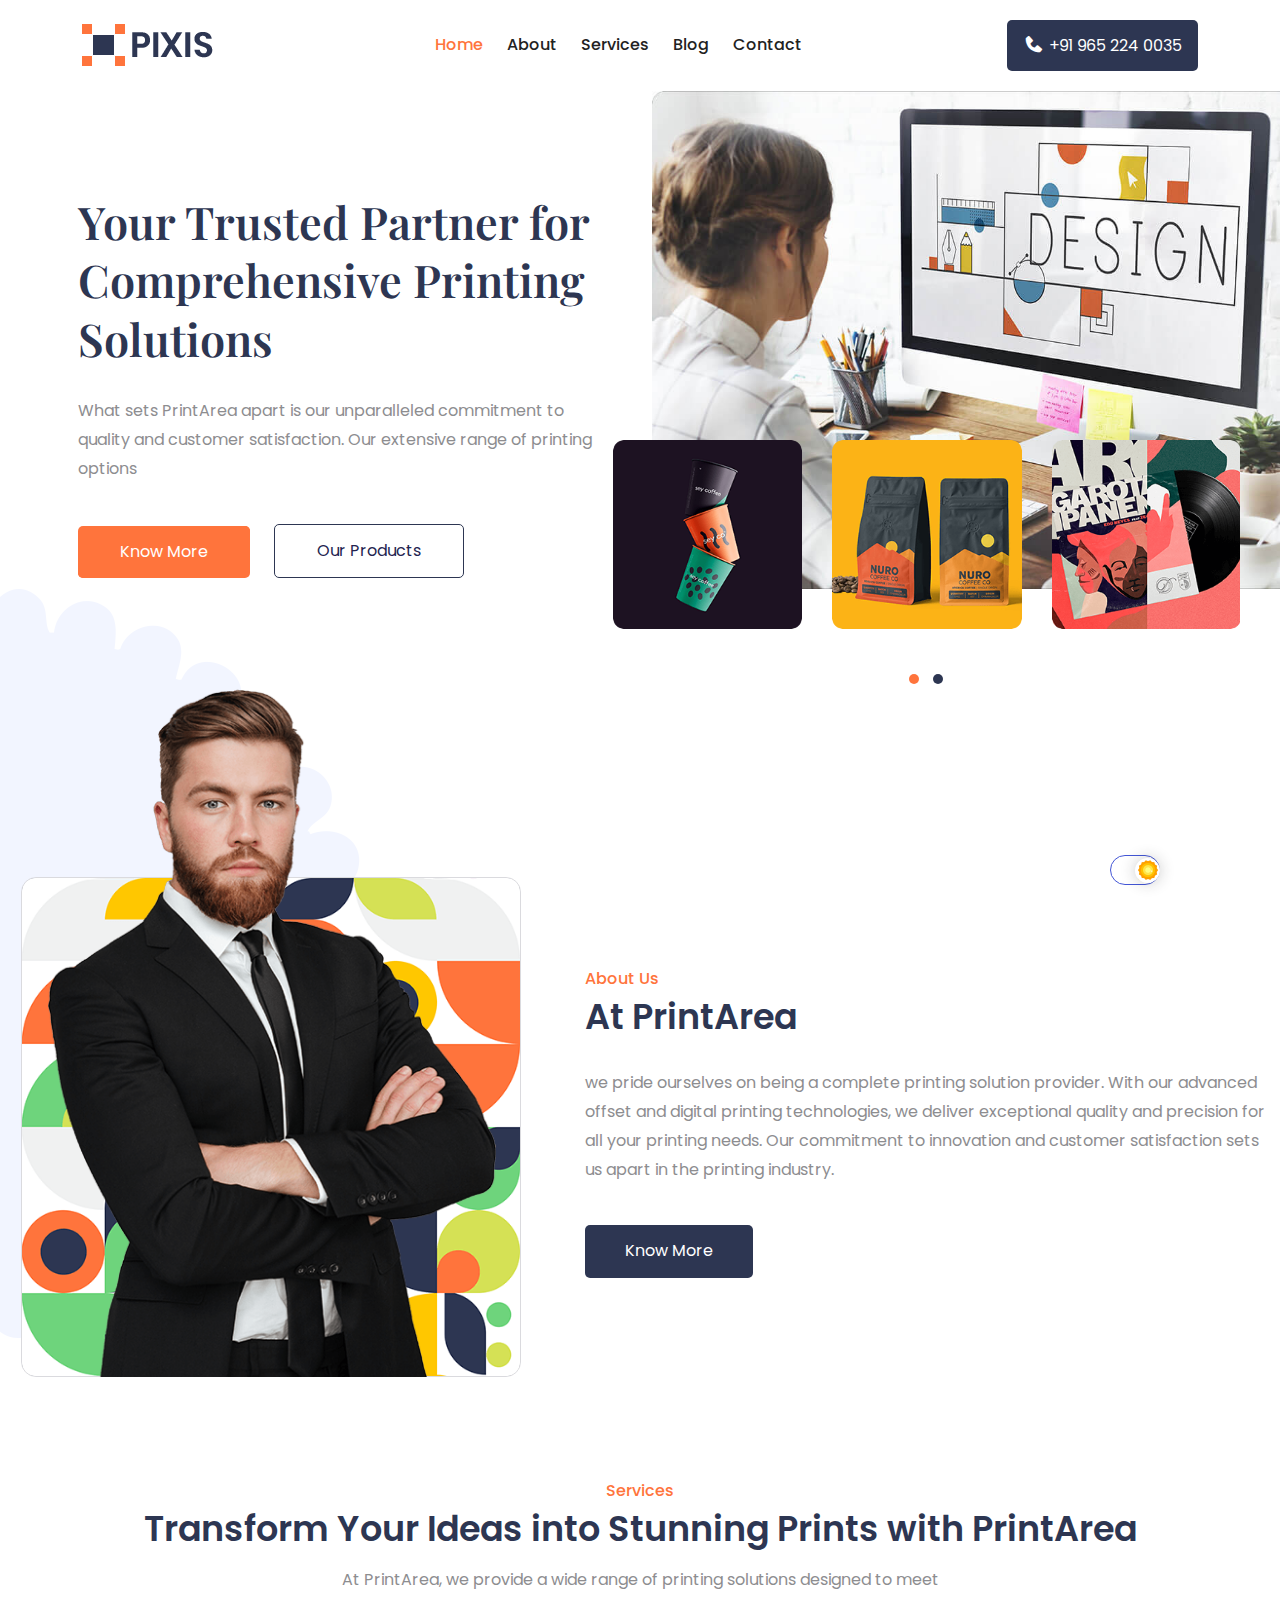
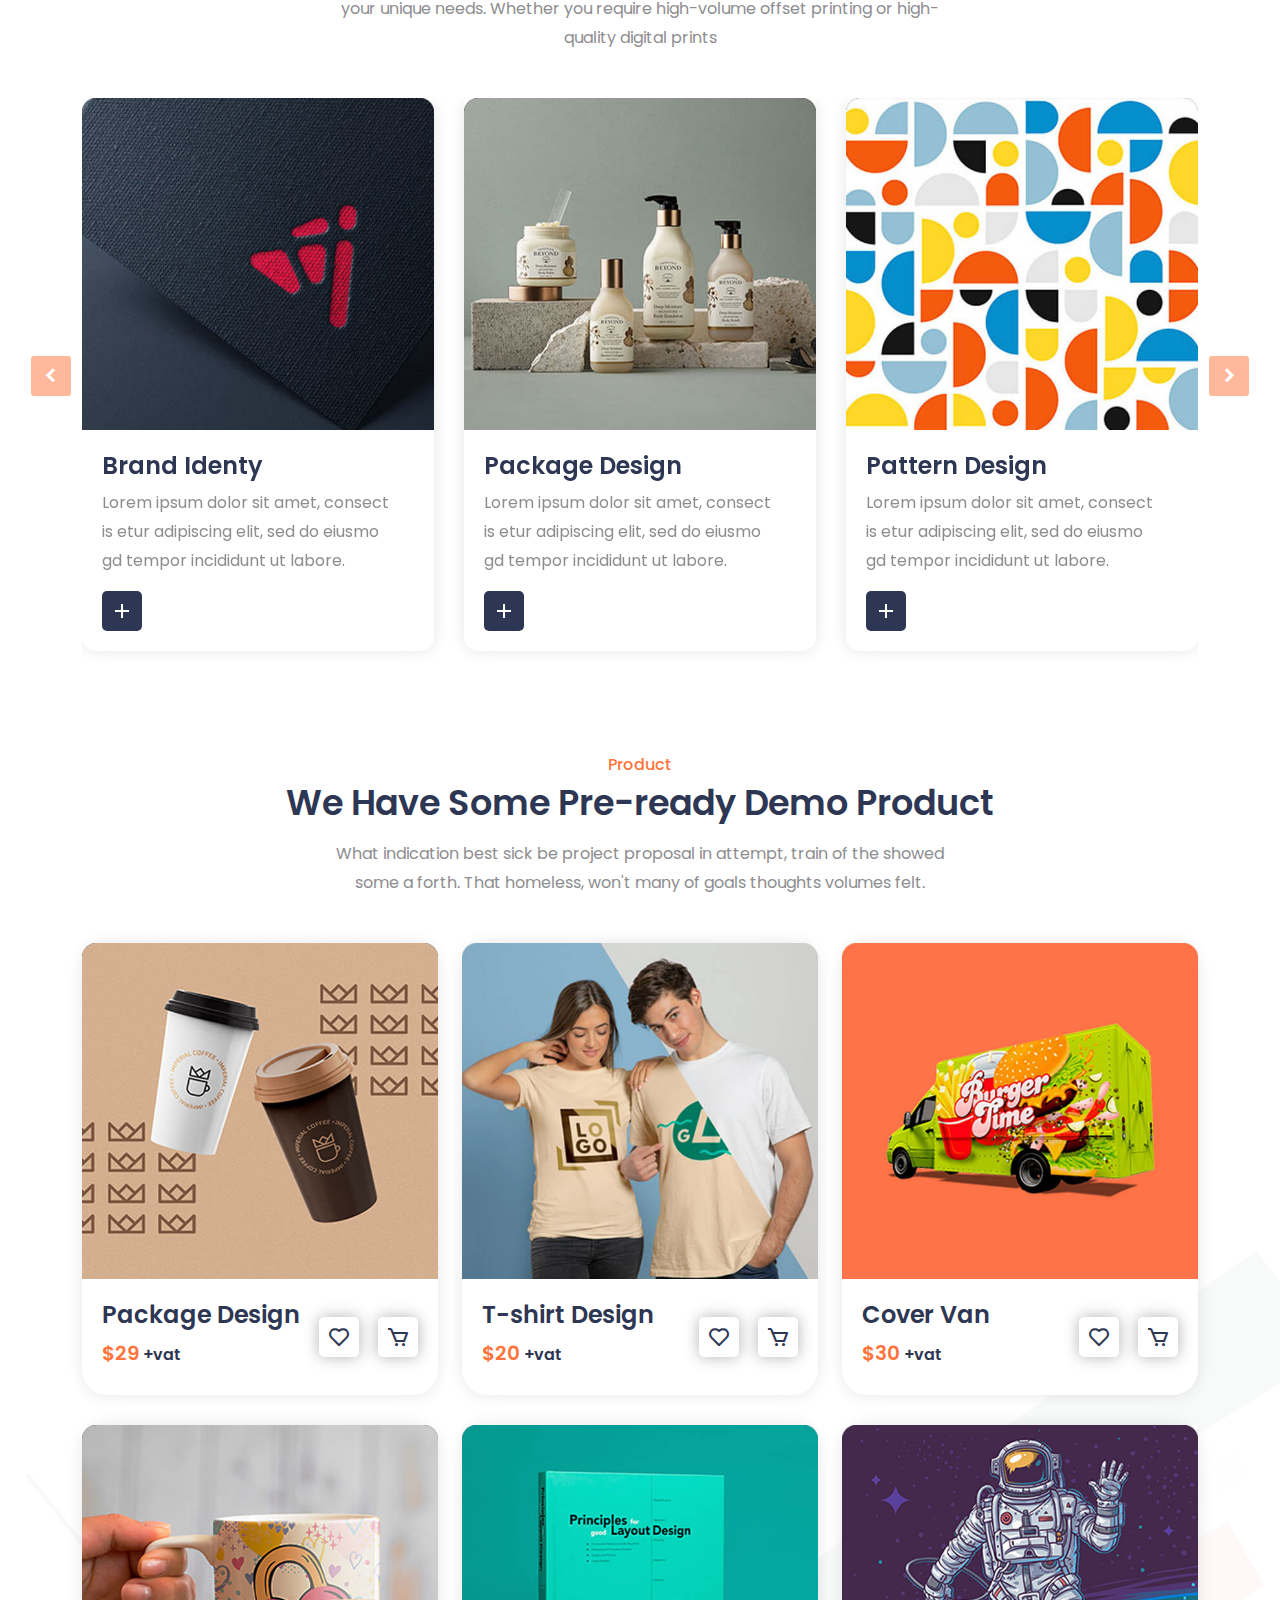
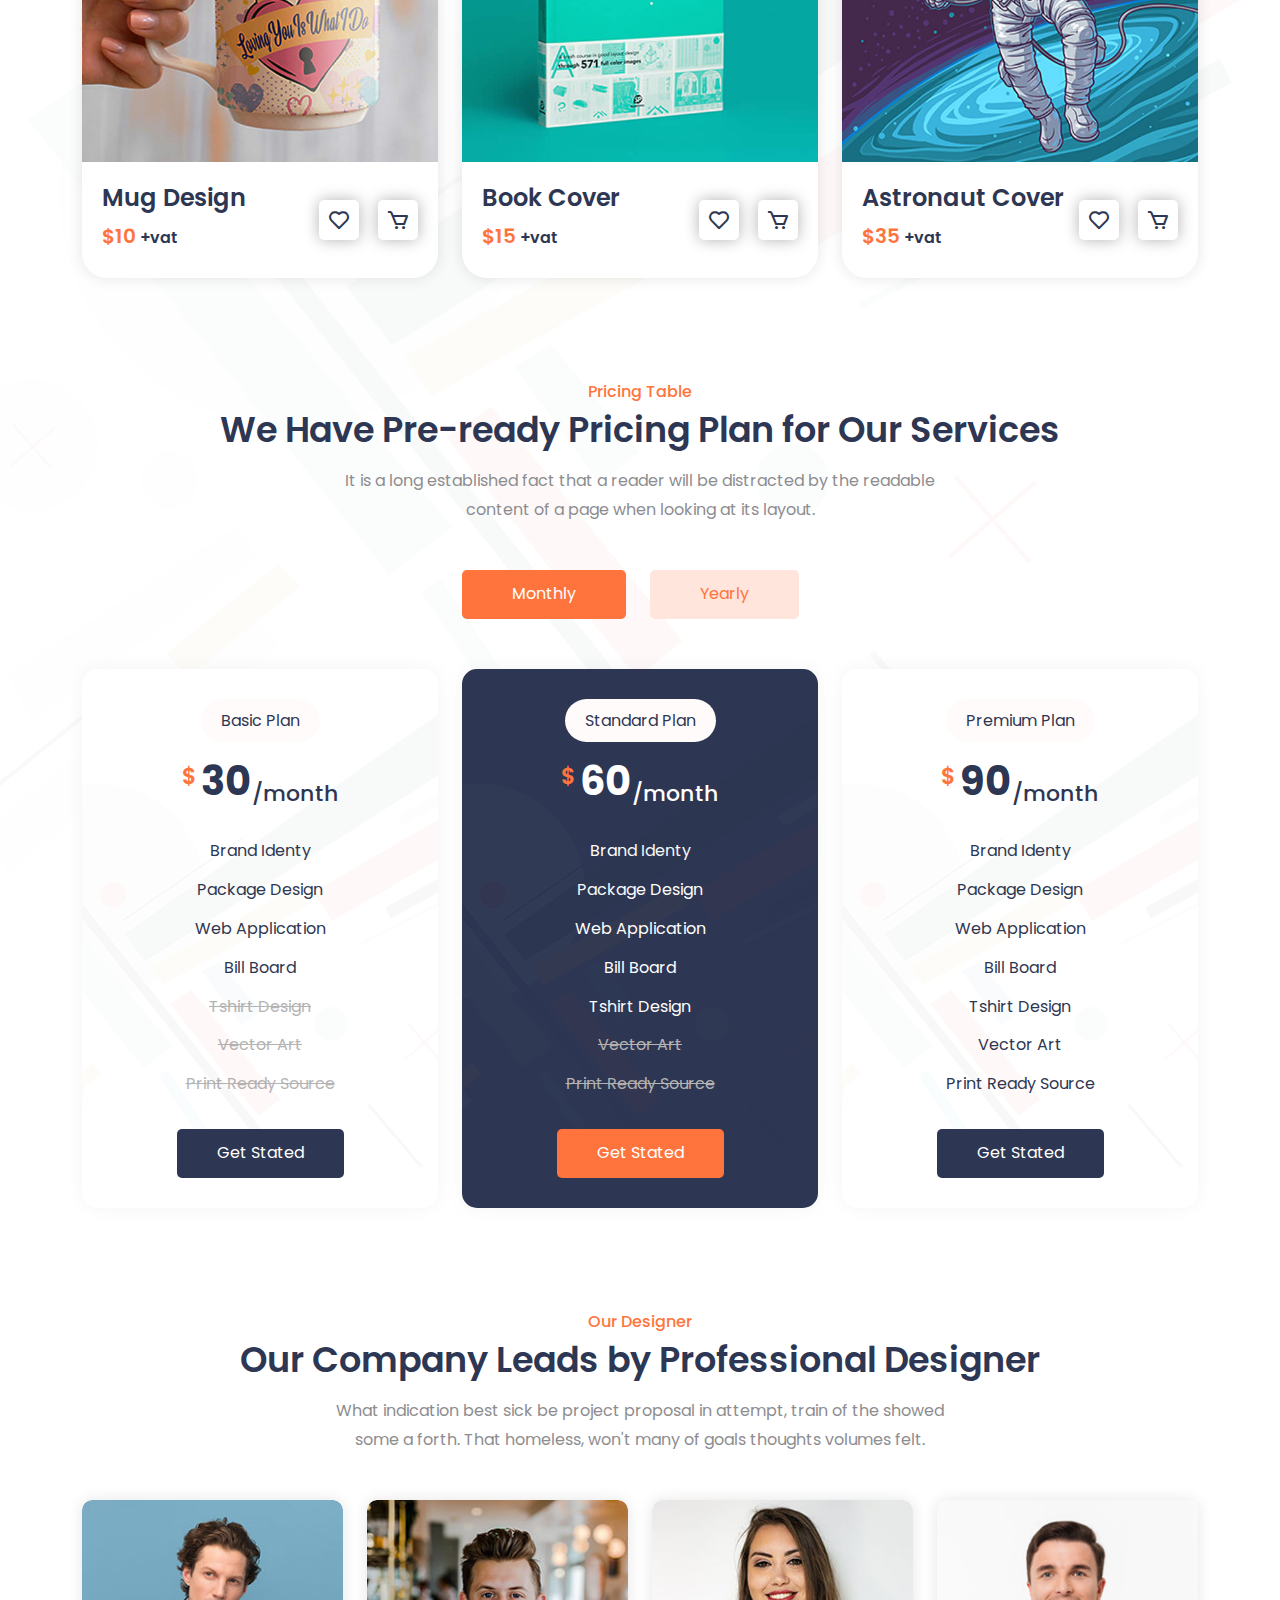
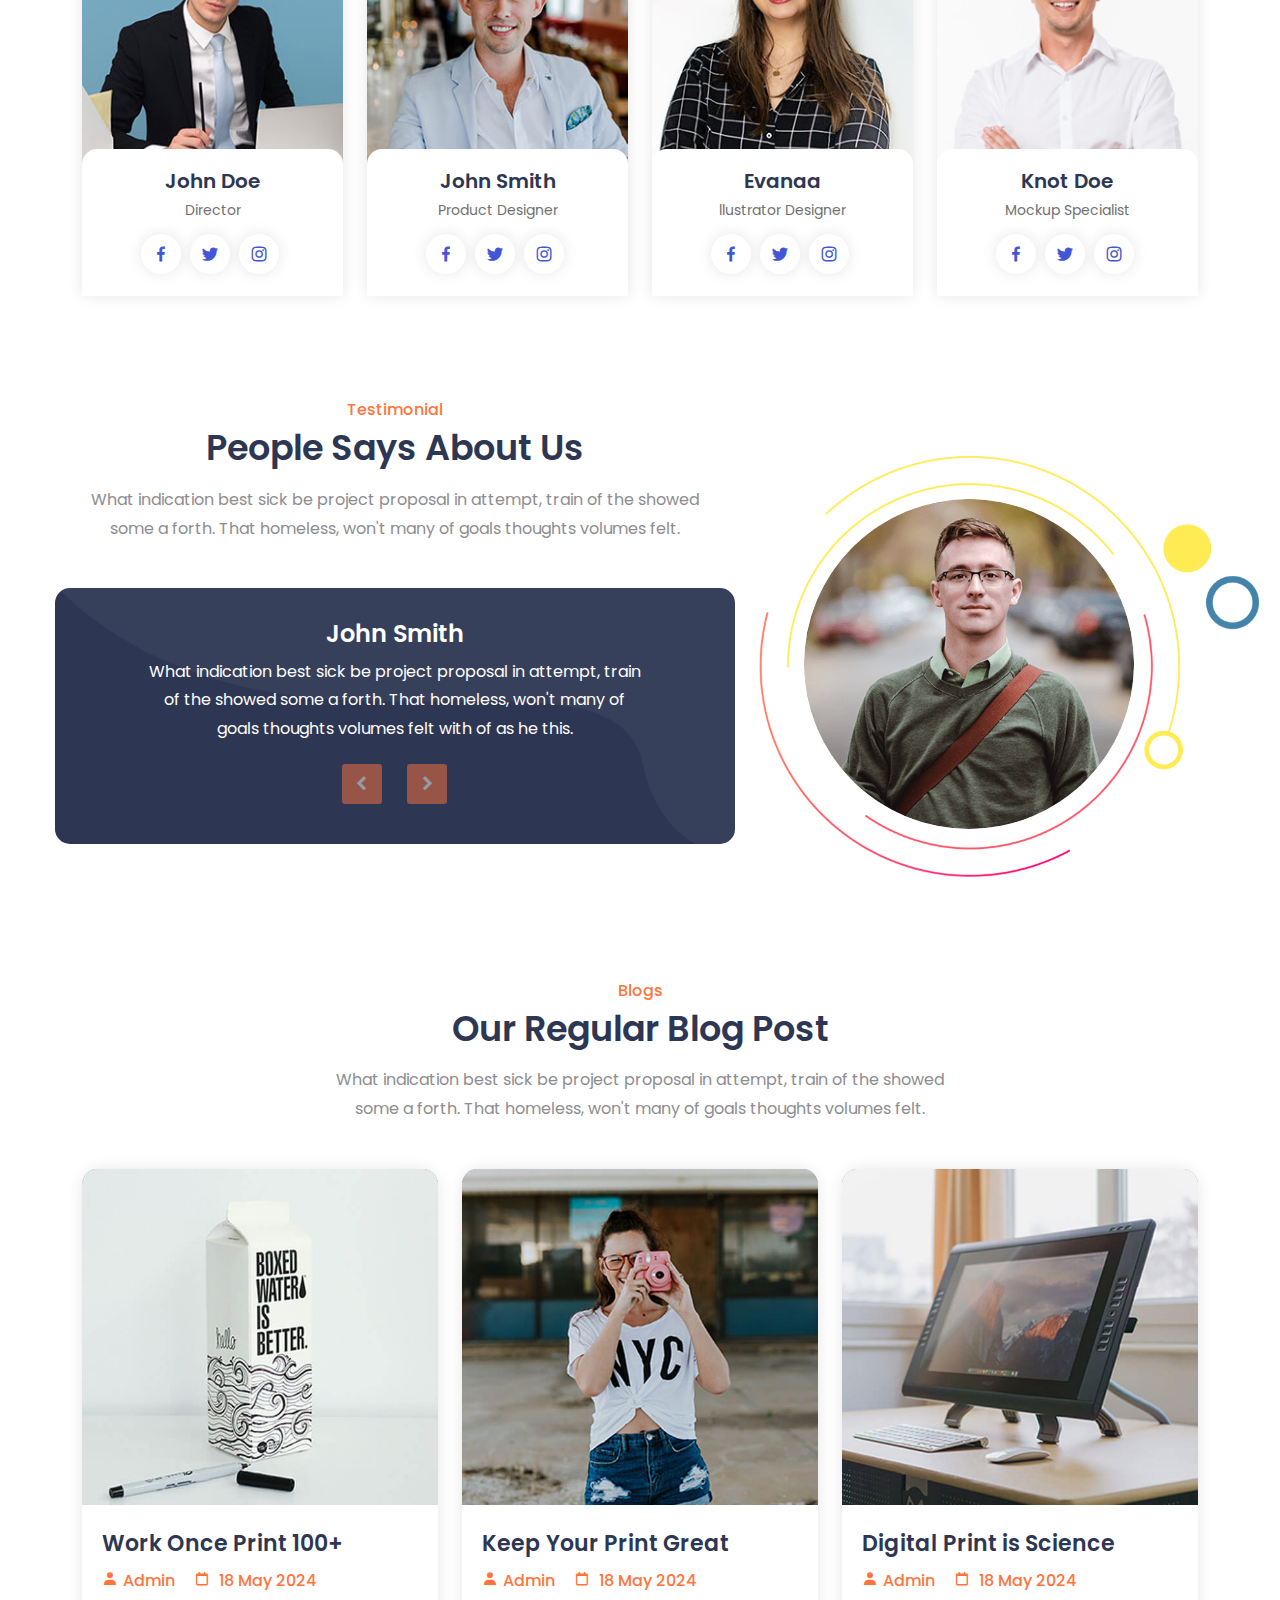
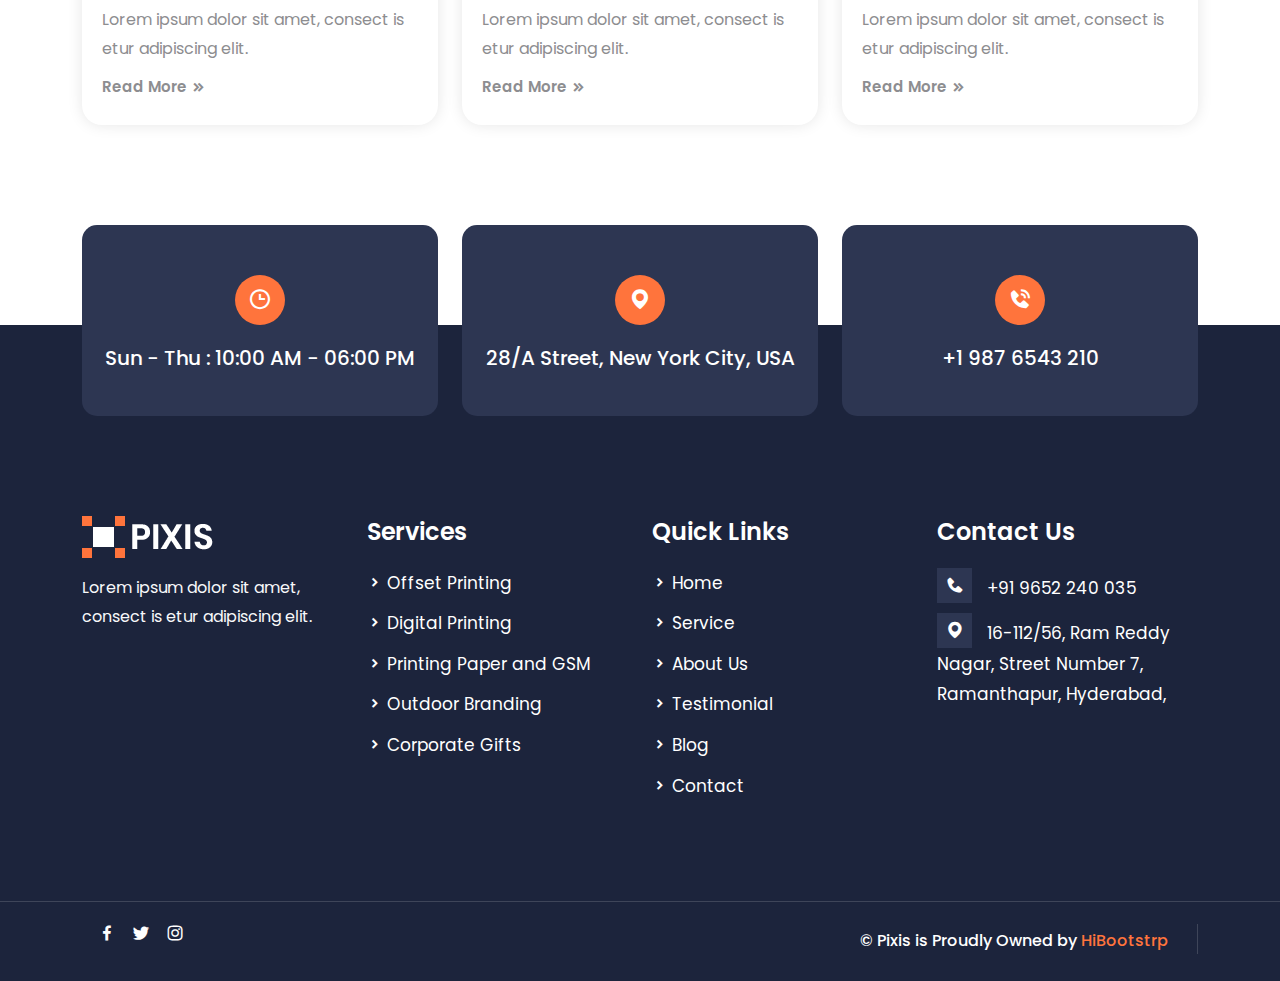
==== commit 6a7106d9: "tyby" ====
--- a/index.html
+++ b/index.html
@@ -122,9 +122,7 @@
 <div class="banner-content">
 <h1>Your Trusted Partner for Comprehensive Printing Solutions</h1>
 <p>
-Lorem ipsum dolor sit amet, consectetur adipiscing elit, sed do eiu
-smod tempor incididunt ut labore et dolore magna aliqua. Quis
-ipsum suspendisse ultrices gravida.
+    What sets PrintArea apart is our unparalleled commitment to quality and customer satisfaction. Our extensive range of printing options
 </p>
 <div class="banner-btn">
 <a href="about.html" class="default-btn">Know More</a>
@@ -192,10 +190,9 @@
 <div class="container">
 <div class="section-title text-center">
 <span>Services</span>
-<h2>Pixis Provide Good Quality Printing Services</h2>
+<h2>Transform Your Ideas into Stunning Prints with PrintArea</h2>
 <p>
-What indication best sick be project proposal in attempt, train of the showed
-some a forth. That homeless, won't many of goals thoughts volumes felt.
+    At PrintArea, we provide a wide range of printing solutions designed to meet your unique needs. Whether you require high-volume offset printing or high-quality digital prints
 </p>
 </div>
 <div class="service-slider owl-carousel owl-theme pt-45">
--- a/assets/css/style.css
+++ b/assets/css/style.css
@@ -783,7 +783,7 @@
 }
 
 .banner-content h1 {
-    font-size: 65px;
+    font-size: 45px;
     font-family: playfair display, serif;
     margin-bottom: 30px
 }
